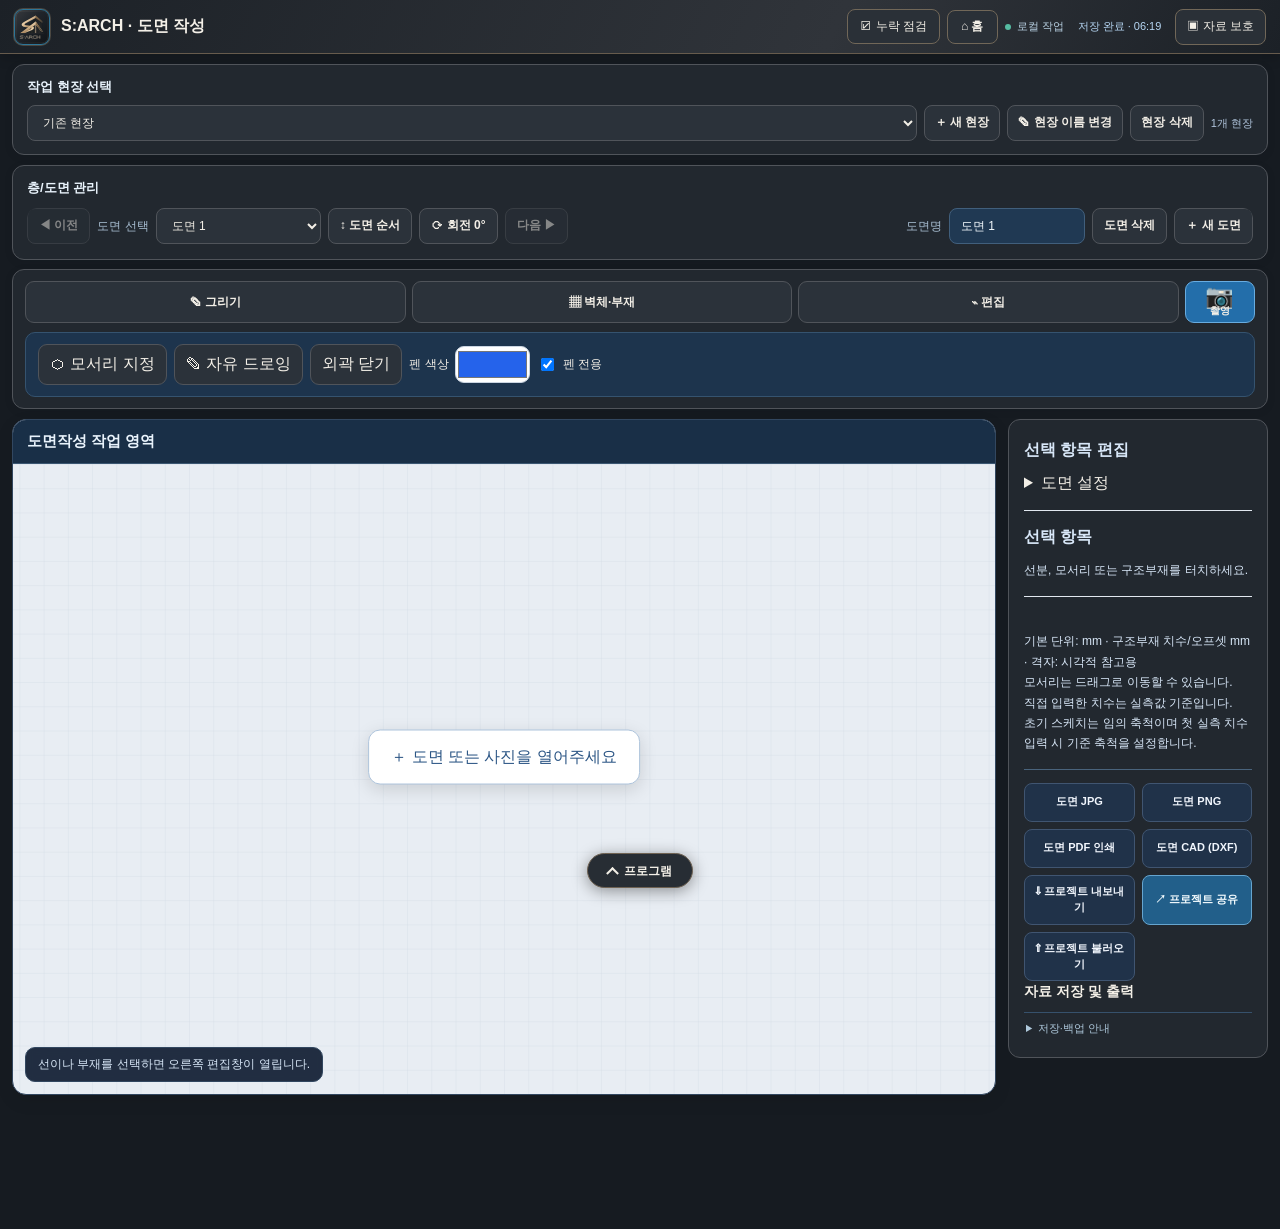
==== drawing/index.html @ 3699c86b "v237: merge rose into lavender and add safety, terminal, terracotta themes" ====
<!doctype html><html class="sarch-native-brand" data-module="drawing" lang="ko"><head><meta charset="utf-8"><meta name="viewport" content="width=device-width,initial-scale=1,maximum-scale=1,user-scalable=no"><meta name="theme-color" content="#20252b"><title>S:ARCH · 도면 작성</title><style>
*{box-sizing:border-box}body{margin:0;font-family:Dotum,"돋움",sans-serif;background:#f0f3f8;color:#17243a}header{background:#172b49;color:white;padding:12px 16px;display:flex;align-items:center;justify-content:space-between;gap:8px;flex-wrap:wrap}header strong{font-size:18px}.toolbar{display:flex;gap:7px;flex-wrap:wrap;padding:10px;background:white;border-bottom:1px solid #d8dfeb}button,select,input{font:inherit;border:1px solid #cbd5e1;border-radius:8px;padding:9px 11px;background:white;color:#1e293b}button{cursor:pointer}button.active{background:#2563eb;color:white;border-color:#2563eb}button:disabled{opacity:.5}.layout{display:grid;grid-template-columns:minmax(0,1fr) auto;min-height:calc(100dvh - 100px)}.canvasWrap{position:relative;overflow:hidden;touch-action:none;background:#f8fafc}svg{display:block;width:100%;height:calc(100dvh - 145px);min-height:620px;touch-action:none}.side{display:none;background:white;border-left:1px solid #dbe2ed;padding:15px;overflow:auto;max-height:calc(100dvh - 100px)}.side.visible{display:block}.side h3{margin:5px 0 12px;font-size:16px}.side label{display:block;margin:10px 0 5px;font-size:13px;color:#475569}.side input,.side select{width:100%}.side button{width:100%;margin-top:9px}.help{font-size:12px;line-height:1.7;color:#64748b}.status{position:absolute;bottom:12px;left:12px;background:#fffE;border:1px solid #dbe2ed;border-radius:9px;padding:8px 12px;font-size:12px;pointer-events:none}.switch{display:flex;align-items:center;gap:8px;font-size:13px;margin:10px 0}.switch input{width:auto}.pill{font-size:12px;background:#eaf2ff;color:#2458ac;border-radius:30px;padding:4px 8px}.row{display:flex;gap:6px}.row>*{flex:1;min-width:0}.eraserSize{display:flex;align-items:center;gap:6px;font-size:12px;white-space:nowrap}.eraserSize input{width:75px;padding:0}.toolbar select{max-width:170px}.groupTitle{padding:8px 12px;background:#e9eff8;font-weight:700;font-size:12px;border-top:1px solid #d8dfeb}.member{cursor:move}.side .smallGrid{display:grid;grid-template-columns:1fr 1fr;gap:6px}.side .smallGrid label{margin:3px 0}.side .smallGrid input{padding:7px}.toolbar input[type=color]{width:43px;height:39px;padding:3px;cursor:pointer}body[data-theme="dark"]{background:#0c1728;color:#e2e8f0}body[data-theme="dark"] .toolbar,body[data-theme="dark"] .side{background:#18283e;color:#e2e8f0}body[data-theme="dark"] .canvasWrap{background:#17283d}body[data-theme="dark"] .groupTitle{background:#243b59;color:#e2e8f0}body[data-theme="paper"]{background:#f6f1e8}body[data-theme="paper"] .canvasWrap{background:#fffdf5}body[data-theme="paper"] .groupTitle{background:#f3ead9}body[data-theme="blueprint"]{background:#0b2544;color:#dcecff}body[data-theme="blueprint"] .toolbar,body[data-theme="blueprint"] .side{background:#143452;color:#e8f3ff}body[data-theme="blueprint"] .canvasWrap{background:#eaf4ff}body[data-theme="blueprint"] .groupTitle{background:#204565;color:#fff}body[data-theme="mint"]{background:#eaf5f1;color:#163e36}body[data-theme="mint"] .toolbar,body[data-theme="mint"] .side{background:#f6fffc}body[data-theme="mint"] .canvasWrap{background:#f0faf6}body[data-theme="mint"] .groupTitle{background:#d7eee5}body[data-theme="sand"]{background:#f0e8d9;color:#544332}body[data-theme="sand"] .toolbar,body[data-theme="sand"] .side{background:#fffaf0}body[data-theme="sand"] .canvasWrap{background:#fff8e9}body[data-theme="sand"] .groupTitle{background:#eadbc2}body[data-theme="slate"]{background:#252d38;color:#f1f5f9}body[data-theme="slate"] .toolbar,body[data-theme="slate"] .side{background:#303c4b;color:#fff}body[data-theme="slate"] .canvasWrap{background:#dbe4eb}body[data-theme="slate"] .groupTitle{background:#44556a;color:#fff}.sheetbar{display:flex;align-items:center;flex-wrap:wrap;gap:7px;padding:8px 12px;background:#edf3fc;border-bottom:1px solid #cbd5e1}.sheetbar select{min-width:180px}.sheetbar button{padding:6px 10px}.sheetbar .hint{font-size:12px;color:#52657e;margin-left:auto}body[data-theme="dark"] .sheetbar,body[data-theme="slate"] .sheetbar,body[data-theme="blueprint"] .sheetbar{background:#243c55;color:#fff}.toolSelect{max-width:125px}hr{border:0;border-top:1px solid #e2e8f0;margin:16px 0}#message{color:#2563eb;font-size:12px;min-height:18px}.dialog{position:fixed;inset:0;background:#0f172a77;display:none;align-items:center;justify-content:center;z-index:20;padding:16px}.dialog.show{display:flex}.modal{background:white;border-radius:14px;padding:20px;width:min(400px,100%);box-shadow:0 15px 50px #0004}.modal h3{margin:0 0 12px}.modal p{font-size:13px;color:#64748b}.modal input{width:100%;margin:8px 0}.modal .row{margin-top:10px}@media(max-width:780px){.layout{grid-template-columns:1fr}.side.visible{position:fixed;right:0;top:54px;bottom:0;width:min(340px,90vw);z-index:10;box-shadow:-6px 0 25px #0003;max-height:none}.side{max-height:none;border-left:0;border-top:1px solid #ddd}svg{height:55dvh;min-height:340px}header strong{font-size:16px}.toolbar{padding:7px}.toolbar button{padding:8px}}@media print{header,.toolbar,.side,.status{display:none!important}.layout{display:block}.canvasWrap{height:100vh}svg{height:95vh;background:white}}

/* PC 색상 보정: 버튼/선택창이 기본 브라우저 스타일에 묻히지 않도록 강제 */
header{background:linear-gradient(100deg,#11263f,#1b4777)!important;color:#fff!important}.toolbar{background:#f0f6ff!important;border-bottom:2px solid #b8d2f3!important}.toolbar button{background:#fff!important;color:#18365a!important;border:1px solid #a9c2e5!important}.toolbar button.active,.toolbar button:hover{background:#176feb!important;color:white!important;border-color:#176feb!important}.toolbar #repeatToggle.active{background:#f59e0b!important;border-color:#f59e0b!important;color:#10233f!important}.toolbar select,.toolbar input:not([type=color]):not([type=checkbox]):not([type=range]){background:#fff!important;color:#18365a!important}.toolbar input[type=color]{background:#fff!important;border:1px solid #9dbde6!important}.sheetbar{background:#e4efff!important}body[data-theme=dark] .toolbar,body[data-theme=blueprint] .toolbar,body[data-theme=slate] .toolbar{background:#1e3858!important}body[data-theme=dark] .toolbar button,body[data-theme=blueprint] .toolbar button,body[data-theme=slate] .toolbar button{background:#314968!important;color:#fff!important}
</style><style id="smetric-shell-unify-v39">
.smetric-app-header,.sm-topbar{display:flex;align-items:center;justify-content:space-between;gap:12px;flex-wrap:wrap;min-height:58px;padding:10px 16px;background:#112238!important;color:#f4f8ff!important;border-bottom:1px solid #2c4460!important}
.smetric-brand,.sm-topbar .brand{font-size:18px;font-weight:700;color:#fff;letter-spacing:-.2px}
.smetric-head-controls,.sm-topbar .right{display:flex;align-items:center;justify-content:flex-end;gap:10px;flex-wrap:wrap;margin-left:auto}
.smetric-head-controls label,.sm-topbar .right label{display:inline-flex;align-items:center;gap:7px;white-space:nowrap;font-size:12px;color:#e5f0fc!important;margin:0!important}
.smetric-head-controls select,.sm-topbar .right select{background:#23354c!important;color:white!important;border:1px solid #526a84!important;border-radius:8px!important;padding:8px!important;min-height:37px;max-width:155px}
.smetric-home,.sm-topbar .home{display:inline-flex!important;align-items:center;justify-content:center;gap:7px;background:#fff!important;color:#15345a!important;border:1px solid #d8e5f2!important;border-radius:9px!important;padding:8px 13px!important;text-decoration:none!important;font-size:13px!important;font-weight:bold!important;line-height:1.3!important;white-space:nowrap;min-height:37px;box-shadow:0 2px 8px #00000010}
.smetric-home:hover,.sm-topbar .home:hover{background:#e9f4ff!important;color:#15559b!important}
@media(max-width:620px){.smetric-app-header,.sm-topbar{padding:9px 12px!important}.smetric-head-controls,.sm-topbar .right{gap:6px}.smetric-head-controls label,.sm-topbar .right label{font-size:11px}.smetric-home,.sm-topbar .home{padding:8px 10px!important}.smetric-head-controls select,.sm-topbar .right select{max-width:115px}}
</style>
<style id="smetric-drawing-unify-v39">
body{background:#0e1624!important;color:#edf4fd!important}
header.smetric-app-header{max-width:none!important}
body > .toolbar:first-of-type, .sheetbar, .layout, .groupTitle, .groupTitle + .toolbar{max-width:calc(100% - 20px);margin-left:auto;margin-right:auto}
body > .toolbar:first-of-type{margin-top:12px;padding:12px;background:#172337!important;border:1px solid #324760!important;border-radius:14px!important;box-shadow:0 6px 18px #00000018}
.groupTitle{margin-top:12px;padding:12px 16px;background:#172337!important;color:#f1f6fd!important;border:1px solid #324760!important;border-bottom:0!important;border-radius:14px 14px 0 0!important;font-size:14px!important}
.groupTitle + .toolbar{margin-top:0!important;padding:12px;background:#172337!important;border:1px solid #324760!important;border-top:0!important;border-radius:0 0 14px 14px!important}
.sheetbar{margin-top:12px!important;padding:12px!important;background:#172337!important;border:1px solid #324760!important;border-radius:14px!important;color:#f1f6fd!important}
.layout{margin-top:12px!important;padding:0 0 14px!important;grid-template-columns:minmax(0,1fr) 340px;gap:12px!important}
.canvasWrap{background:#e8edf3!important;border:1px solid #324760!important;border-radius:14px!important;overflow:hidden;box-shadow:0 6px 18px #00000014}
svg{height:min(70vh,920px)!important;min-height:520px!important;background:transparent}
.side{background:#172337!important;color:#f1f6fd!important;border:1px solid #324760!important;border-radius:14px!important;display:block!important;max-height:none!important}
.side h3,.side label,.help,.hint,.sheetbar .hint,#message{color:#d8e7f8!important}
button,select,input{border-radius:9px!important}
button,select,input:not([type=color]):not([type=checkbox]):not([type=range]){background:#203249!important;color:#f1f6fd!important;border:1px solid #405571!important}
button.active{background:#327fd3!important;border-color:#327fd3!important;color:#fff!important}
button:hover{background:#304a68!important}
.toolbar input[type=color]{background:#fff!important;border:1px solid #9dbde6!important}
.status{background:#172337f2!important;color:#d8e7f8!important;border:1px solid #324760!important;border-radius:10px!important;backdrop-filter:blur(4px)}
.pill{display:none!important}
@media(max-width:980px){.layout{grid-template-columns:1fr!important;padding:0 0 12px!important}.side.visible,.side{width:auto!important;position:static!important;box-shadow:none!important}svg{height:55vh!important;min-height:360px!important}}
</style><style id="smetric-safety-style-v40">
.sm-save-indicator{font-size:11px;color:#b6d6f3!important;white-space:nowrap;min-width:0}
.sm-save-indicator.warning{color:#ffc2c2!important}
.sm-error-banner{position:fixed;right:16px;bottom:18px;z-index:99999;width:min(420px,calc(100vw - 32px));padding:15px 16px;background:#fff4f3;color:#59262b;border:1px solid #eab4b4;border-radius:13px;box-shadow:0 18px 44px #0006;display:none;font:13px/1.5 Dotum,돋움,sans-serif}
.sm-error-banner.open{display:block}.sm-error-banner strong{font-size:14px;display:block;margin-bottom:4px}.sm-error-banner button{margin-top:8px!important;margin-right:6px!important;padding:8px 10px!important;background:white!important;color:#173753!important;border:1px solid #d2dae4!important;border-radius:8px!important}
.sm-finger-toggle{display:inline-flex!important;align-items:center!important;gap:6px!important;font-size:12px!important;white-space:nowrap!important;color:inherit!important;margin:0!important}
.sm-finger-toggle input{width:17px!important;height:17px!important;min-height:0!important;accent-color:#4e9ef4!important}
@media print{.sm-error-banner,.sm-save-indicator{display:none!important}}
</style><script id="smetric-safety-runtime-v40">(function(){'use strict';var errs=[];var banner=null;var lastWarn=0;
function getBanner(){if(banner)return banner;banner=document.createElement('div');banner.className='sm-error-banner';banner.setAttribute('role','alert');banner.innerHTML='<strong>작업 중 오류가 발생했습니다</strong><div id="sm-error-text"></div><button type="button" id="sm-error-copy">오류 내용 복사</button><button type="button" id="sm-error-close">닫기</button>';document.body.appendChild(banner);banner.querySelector('#sm-error-close').onclick=function(){banner.classList.remove('open')};banner.querySelector('#sm-error-copy').onclick=function(){var text=errs.slice(-5).map(x=>x.time+' | '+x.type+' | '+x.message).join('\n');if(navigator.clipboard&&navigator.clipboard.writeText){navigator.clipboard.writeText(text).catch(function(){window.prompt('오류 내용',text)})}else window.prompt('오류 내용',text)};return banner}
function error(type,detail){var msg=String((detail&&detail.message)||detail||'알 수 없는 오류').slice(0,360);var item={time:new Date().toLocaleString('ko-KR'),type:type,message:msg};errs.push(item);if(errs.length>15)errs.shift();var now=Date.now();if(now-lastWarn<900)return;lastWarn=now;var b=getBanner();b.querySelector('#sm-error-text').textContent=type+': '+msg+' · 작업 자료를 백업해 주세요.';b.classList.add('open');console.warn('[SMETRIC]',type,msg)}
function status(msg,warning){var el=document.getElementById('smSaveIndicator');if(!el)return;el.textContent=msg;el.classList.toggle('warning',!!warning)}
var lastEstimate=0;function ok(){var when=new Date();status('저장 완료 · '+String(when.getHours()).padStart(2,'0')+':'+String(when.getMinutes()).padStart(2,'0'));if(navigator.storage&&navigator.storage.estimate&&Date.now()-lastEstimate>60000){lastEstimate=Date.now();navigator.storage.estimate().then(function(e){if(e.quota&&e.usage/e.quota>.85){status('저장 공간 주의 · 백업 권장',true)}}).catch(function(){})}}
function failed(e){status('저장 실패 · 백업 필요',true);error('저장 실패',e)}
window.SMETRICSafety={ok:ok,failed:failed,error:error,status:status};
window.addEventListener('error',function(e){if(e.message&&e.message!=='Script error.')error('프로그램 오류',e.message)});
window.addEventListener('unhandledrejection',function(e){error('비동기 작업 오류',e.reason)});
})();</script><style id="smetric-drawing-sites-v40">
.sm-draw-sitebar{background:#172337;color:#f1f6fd;border:1px solid #324760;border-radius:14px;padding:14px;margin:12px 10px 0;max-width:calc(100% - 20px)}
.sm-draw-site-title{font-size:13px;font-weight:700;margin-bottom:9px}.sm-draw-site-row{display:flex;gap:7px;align-items:center;flex-wrap:wrap}
.sm-draw-site-row select{flex:1;min-width:220px}.sm-draw-site-row button{flex:none}.sm-draw-site-row #smDrawSiteCount{font-size:11px;color:#b1c5dd;white-space:nowrap}
.sm-draw-site-row .sm-draw-danger{color:#ffacae!important;border-color:#96505e!important}
@media(max-width:620px){.sm-draw-site-row select{flex-basis:100%}.sm-draw-site-row button{flex:1}}
body[data-theme="light"] .sm-draw-sitebar{background:#fff;color:#1b3049;border-color:#cbd9e9}
</style><style id="smetric-drawing-final-colors-v40">
body[data-theme="dark"] .toolbar button,body[data-theme="dark"] .groupTitle+.toolbar button,body[data-theme="dark"] .sheetbar button{background:#243852!important;color:#f0f6ff!important;border-color:#445c79!important}
body[data-theme="dark"] .toolbar button.active,body[data-theme="dark"] .toolbar button:hover,body[data-theme="dark"] .sheetbar button:hover{background:#327fd3!important;color:white!important;border-color:#327fd3!important}
body[data-theme="dark"] .toolbar select,body[data-theme="dark"] .sheetbar select,body[data-theme="dark"] .toolbar input[type=number]{background:#142439!important;color:#f1f6fd!important;border-color:#415978!important}
body[data-theme="dark"] .toolbar label{color:#d9e8fb!important}
body[data-theme="light"]{background:#edf3f9!important;color:#1b3049!important}
body[data-theme="light"] .sm-draw-sitebar,body[data-theme="light"] .sm-quality-bar,body[data-theme="light"]>.toolbar:first-of-type,body[data-theme="light"] .groupTitle,body[data-theme="light"] .groupTitle+.toolbar,body[data-theme="light"] .sheetbar,body[data-theme="light"] .side{background:#fff!important;color:#1b3049!important;border-color:#d1deeb!important}
body[data-theme="light"] .toolbar button,body[data-theme="light"] .sheetbar button,body[data-theme="light"] .sm-draw-site-row button,body[data-theme="light"] .sm-drawing-output button{background:#f7faff!important;color:#1e3a5a!important;border:1px solid #ccdbea!important}
body[data-theme="light"] .toolbar button.active,body[data-theme="light"] .toolbar button:hover{background:#2677c9!important;color:white!important}
body[data-theme="light"] .toolbar select,body[data-theme="light"] .sheetbar select,body[data-theme="light"] .sm-draw-site-row select{background:#fff!important;color:#20384e!important;border-color:#cbd9e9!important}
body[data-theme="light"] .side h3,body[data-theme="light"] .side label,body[data-theme="light"] .help,body[data-theme="light"] .sheetbar .hint{color:#344e67!important}
.sm-drawing-output{border-top:1px solid #405571;margin-top:20px;padding-top:16px}.sm-drawing-output .row{display:grid;grid-template-columns:1fr 1fr;gap:7px;margin:8px 0}.sm-drawing-output .row button{width:100%;font-size:12px;white-space:normal;min-height:44px;margin:0!important}.sm-drawing-output p{font-size:11px;line-height:1.7;color:#a6b8d0}
</style><style id="smetric-quality-consistent-v40">
.sm-quality-bar{display:flex;align-items:center;flex-wrap:wrap;gap:12px;background:#172337;border:1px solid #324760;border-radius:14px;padding:14px 16px;margin:12px 10px;color:#f1f6fd}
.sm-quality-bar strong{font-size:13px;min-width:90px}.sm-quality-bar span{flex:1;font-size:12px;color:#acbfd3;min-width:190px}
.sm-quality-bar button{margin-left:auto;min-width:96px;background:#203249;color:#f1f6fd;border:1px solid #405571;border-radius:9px;padding:10px 12px;cursor:pointer}
.sm-quality-bar button:hover{background:#304a68}
body[data-theme="light"] .sm-quality-bar{background:#fff;color:#1b3049;border-color:#d1deeb}
body[data-theme="light"] .sm-quality-bar span{color:#5b728a}
body[data-theme="light"] .sm-quality-bar button{background:#f7faff;color:#1f4169;border-color:#cad8e9}
@media(max-width:550px){.sm-quality-bar strong{min-width:0}.sm-quality-bar span{min-width:110px}}
</style><meta name="smetric-build" content="v41-20261029">

<style id="smetric-v43-unified-workflow">
.sm43-header-audit{display:inline-flex;align-items:center;justify-content:center;gap:5px;border:1px solid #435a74!important;border-radius:9px!important;background:#22364d!important;color:#e9f2fc!important;padding:8px 12px!important;min-height:37px;white-space:nowrap;font-size:12px!important}
.sm43-header-audit:hover{background:#31516e!important}
.sm43-hide-quality{display:none!important}
.sm43-tool-panel{background:#18293e;border:1px solid #334b65;border-radius:13px;margin:10px 0;padding:12px 14px;color:#e9f3ff}
.sm43-tabs{display:flex;gap:8px;align-items:center;margin-bottom:10px}
.sm43-tab{border:1px solid #415c7c!important;background:#21344d!important;color:#d7e7f8!important;border-radius:9px!important;padding:9px 16px!important;font-weight:600!important;min-height:39px}
.sm43-tab[aria-selected=true]{background:#3386dc!important;border-color:#3386dc!important;color:#fff!important;box-shadow:0 2px 9px #0a294a66}
.sm43-deck{display:flex;align-items:stretch;gap:9px;min-height:58px}
.sm43-group{display:flex;flex-wrap:wrap;align-content:center;align-items:center;gap:8px;overflow:hidden;border-radius:11px;border:1px solid #334d68;background:#20334b;padding:10px 12px;min-width:0;transition:flex-grow .28s ease, flex-basis .28s ease, background-color .28s ease, opacity .28s ease,padding .28s ease;flex:1 1 0}
.sm43-group.sm43-expanded{flex:9 1 0;background:#233953;opacity:1}
.sm43-group.sm43-compact{flex:0 0 105px;opacity:.8;padding:8px;justify-content:center;cursor:pointer}
.sm43-group-title{font-size:11px;color:#bed5ef;white-space:nowrap;min-width:0;width:100%;font-weight:700;letter-spacing:.1px}
.sm43-group.sm43-compact .sm43-group-title{text-align:center;width:auto}
.sm43-group-content{display:flex;flex-wrap:wrap;align-items:center;gap:8px;max-width:100%;opacity:1;transform:scale(1);transform-origin:left center;transition:opacity .2s,transform .25s;overflow:visible}
.sm43-group.sm43-compact .sm43-group-content{opacity:0;transform:scale(.72);max-width:0;max-height:0;overflow:hidden;pointer-events:none}
.sm43-group button{white-space:nowrap}
.sm43-group button:not(.primary):not(.active){background:#1d3049;border:1px solid #425c7c;color:#e5f0fc}
.sm43-group button.primary,.sm43-group button.active{background:#398ce0;border-color:#398ce0;color:#fff}
.sm43-group .sm43-camera{font-size:15px!important;min-height:45px!important;padding:10px 19px!important}
.sm43-group label{display:inline-flex;align-items:center;gap:5px;white-space:nowrap}
.sm43-group .annotationLegend{display:inline-flex;gap:8px}
.sm43-group .sm43-muted-control{font-size:12px}
.sm43-tools-compact .sm43-deck{min-height:54px}
.sm43-tools-compact .sm43-group{padding:8px 10px}
.sm43-group-content .tools,.sm43-group-content .toolbar,.sm43-group-content .controls{background:transparent!important;border:0!important;padding:0!important;margin:0!important;box-shadow:none!important;max-width:none!important}
.sm43-group-content .groupTitle{display:none!important}
.sm43-group-content .tools{display:flex!important;flex-wrap:wrap;align-items:center;gap:8px}
.sm43-group-content .toolbar{display:flex!important;flex-wrap:wrap;align-items:center;gap:8px}
.sm43-group-content .controls{display:flex!important;flex-wrap:wrap;align-items:center;gap:8px}
.sm43-tool-panel + .sheetbar,.sm43-tool-panel + .pagebar{margin-top:8px!important}
.sm43-tool-panel .sm43-group button:focus-visible,.sm43-tab:focus-visible{outline:2px solid #7cb8ff;outline-offset:2px}
@media(max-width:760px){.sm43-tool-panel{padding:9px}.sm43-group.sm43-compact{flex-basis:84px}.sm43-group.sm43-expanded{flex:6 1 0}.sm43-tab{padding:8px 11px!important}.sm43-group-content{gap:6px}.sm43-group button{font-size:12px!important}}
@media(prefers-reduced-motion:reduce){.sm43-group,.sm43-group-content{transition:none!important}}
</style>
<style id="sm46-drawing-style">.sm46-empty-open{position:absolute;top:50%;left:50%;transform:translate(-50%,-50%);z-index:4;background:#fff!important;color:#2c5685!important;border:1px solid #aec4dc!important;border-radius:12px!important;padding:16px 22px!important;box-shadow:0 5px 18px #0002;cursor:pointer}</style><script id="sm47-export-margin-helper">
window.SM47Export={
 padded(source,margin=.085){const w=source.width,h=source.height,p=Math.round(Math.max(w,h)*margin),out=document.createElement('canvas');out.width=w+2*p;out.height=h+2*p;const ctx=out.getContext('2d');ctx.fillStyle='#fff';ctx.fillRect(0,0,out.width,out.height);ctx.drawImage(source,p,p);return out},
 downloadCanvas(source,callback){this.padded(source).toBlob(callback,'image/png')}
};
</script><style id="smetric-drawing-clean-v49">
#autoRightTop{display:none!important}
.sm43-group-content .toolbar{gap:6px!important}
.sm43-group-content .toolbar button{min-height:37px}
.sm43-group-content .toolbar label.eraserSize{margin:0!important}
.sm43-group-content .toolbar input[type=range]{max-width:85px}
.sm43-tool-panel{padding:10px 12px!important}
.sm43-group.sm43-expanded{padding:10px!important}
.sm43-group-title{display:none}
.sm43-group.sm43-compact .sm43-group-title{display:block}
</style><style id="smetric-fixed-camera-v52">
/* Keep camera outside the animated tool deck, on the same horizontal row. */
.sm43-tool-panel{display:flex!important;flex-wrap:wrap!important;align-items:stretch!important;gap:9px!important;min-width:0!important}
.sm43-tool-panel>.sm43-tabs{flex:0 0 100%!important;margin:0!important}
.sm43-tool-panel>.sm43-deck{flex:1 1 0!important;min-width:0!important;margin:0!important}
.sm43-tool-panel>.sm52-camera{flex:0 0 92px!important;width:92px!important;height:88px!important;min-width:92px!important;max-width:92px!important;align-self:stretch!important;display:flex!important;flex-direction:column!important;align-items:center!important;justify-content:center!important;gap:4px!important;border:1px solid #348d98!important;border-radius:11px!important;background:#257f8b!important;color:white!important;font-size:22px!important;font-weight:600!important;white-space:normal!important;padding:8px!important;transition:background-color .15s!important;box-shadow:none!important;transform:none!important}
.sm43-tool-panel>.sm52-camera:hover{background:#2c919d!important}
.sm43-tool-panel>.sm52-camera span{font-size:12px!important;line-height:1.25!important}
.sm43-tool-panel .sm43-group.sm43-expanded>.sm43-group-title{display:none!important}
.sm43-tool-panel .sm43-group.sm43-compact>.sm43-group-title{display:block!important}
.sm43-tool-panel .sm43-group{transition:flex-grow .28s ease,flex-basis .28s ease,background-color .28s ease,opacity .28s ease,padding .28s ease!important}
@media(max-width:680px){.sm43-tool-panel>.sm52-camera{flex-basis:68px!important;width:68px!important;min-width:68px!important;max-width:68px!important;height:75px!important}.sm43-tool-panel{gap:5px!important}}
@media(prefers-reduced-motion:reduce){.sm43-tool-panel .sm43-group{transition:none!important}}
</style><style id="smetric-v57-consistency">
/* Two tool groups animate; camera remains in a dedicated fixed-size grid cell. */
.sm43-tool-panel{display:grid!important;grid-template-columns:minmax(0,1fr) 92px!important;grid-template-rows:auto auto!important;gap:8px!important;align-items:stretch!important}
.sm43-tool-panel>.sm43-tabs{grid-column:1/-1!important;grid-row:1!important;min-width:0}
.sm43-tool-panel>.sm43-deck{grid-column:1!important;grid-row:2!important;min-width:0!important;min-height:88px!important;align-self:stretch!important}
.sm43-tool-panel>#sm52FixedCamera{grid-column:2!important;grid-row:2!important;position:relative!important;left:auto!important;top:auto!important;transform:none!important;margin:0!important;padding:5px!important;width:92px!important;min-width:92px!important;max-width:92px!important;height:88px!important;min-height:88px!important;max-height:88px!important;display:flex!important;flex-direction:column!important;align-items:center!important;justify-content:center!important;gap:4px!important;border-radius:11px!important;background:#398de1!important;border:1px solid #4799e9!important;color:#fff!important;box-sizing:border-box!important;white-space:normal!important}
.sm43-tool-panel>#sm52FixedCamera span{font-size:12px!important;line-height:1.2!important}
.sm43-tool-panel>#sm52FixedCamera span:first-child{font-size:24px!important}
.sm43-group.sm43-expanded>.sm43-group-title{display:none!important}
.sm43-group.sm43-compact>.sm43-group-title{display:block!important}
.sm57-undo{white-space:nowrap!important;min-height:37px!important;align-self:center!important}
.sm43-group-content .sm57-undo{display:inline-flex!important;align-items:center!important;justify-content:center!important}
.sm43-group.sm43-compact .sm57-undo{display:none!important}
@media(max-width:680px){.sm43-tool-panel{grid-template-columns:minmax(0,1fr) 72px!important}.sm43-tool-panel>#sm52FixedCamera{width:72px!important;min-width:72px!important;max-width:72px!important;height:76px!important;min-height:76px!important;max-height:76px!important}.sm43-tool-panel>.sm43-deck{min-height:76px!important}}
</style><style id="smetric-v61-mobile">@media(max-width:700px){html,body{max-width:100%;overflow-x:hidden!important}.sm-tool-stage,.sm-tool-shell,.sm-tools-shell,.sm-tools-layout,.sm-toolbar-inner{max-width:100%;min-width:0}.sm-tool-stage,.sm-tools-layout,.sm43-deck{display:flex!important;flex-wrap:wrap!important;align-items:flex-start!important}.sm43-group.sm43-expanded{flex:1 1 100%!important;width:100%!important;min-width:0!important}.sm43-group.sm43-compact{flex:0 0 92px!important;width:92px!important;min-height:78px!important}.sm43-group-content{flex-wrap:wrap!important;overflow:visible!important;max-width:100%!important}.sm43-tool-panel{padding:9px!important}.sm43-group{max-width:100%!important;min-width:0!important}.sm43-camera-fixed,.sm43-camera-tile{flex:0 0 92px!important;width:92px!important;height:88px!important}.sm-tool-stage>*,.sm-tools-layout>*{min-width:0}.sm-tool-main,.sm-tools-main,.sm-tool-active,.sm-active-tools{flex:1 1 100%!important;min-width:0!important;max-width:100%!important;width:100%!important}.tools,.toolbar,.tool-panel,.sm-tool-content{flex-wrap:wrap!important;max-width:100%!important;min-width:0!important}.tools label,.tools select,.tools input{max-width:100%}.sm51-dim{flex-wrap:wrap!important}.sm51-dim input{max-width:110px}#memberSize,#sm54MemberSize2{max-width:85px!important}.sm-fixed-camera,.sm-camera-fixed,.sm-camera-tile{flex:0 0 88px!important;width:88px!important;max-width:88px!important;height:88px!important;position:static!important}.sm-tool-inactive,.sm-tool-collapsed{min-width:65px!important}}</style><style id="smetric-v62-phone-layout">@media(max-width:720px){
 .sm-tool-shell,.sm-tool-stage,.sm-tools-layout{width:100%!important;max-width:100%!important;min-width:0!important;box-sizing:border-box!important}
 .sm-tools-layout{display:flex!important;flex-wrap:wrap!important;gap:8px!important}
 .sm-tool-main{flex:1 1 100%!important;width:100%!important;min-width:0!important;max-width:100%!important}
 .sm-tool-main .controls,.sm-tool-main .tools{display:flex!important;flex-wrap:wrap!important;min-width:0!important;max-width:100%!important}
 .sm-tool-main button,.sm-tool-main select,.sm-tool-main input{max-width:100%!important;box-sizing:border-box!important}
 .sm-tool-inactive{flex:0 0 78px!important;min-width:78px!important;max-width:78px!important}
 .sm-fixed-camera{flex:0 0 88px!important;min-width:88px!important;max-width:88px!important;width:88px!important;height:88px!important;position:static!important}
 .sm-tool-stage{overflow:visible!important}
 }</style><style id="sm65-unified-sheets">
/* Shared layer/plan controls across all four SMETRIC modules */
.sm65-floorbar{display:flex!important;align-items:center!important;align-content:flex-start!important;gap:10px!important;flex-wrap:wrap!important;padding:14px 16px!important;margin:12px 0!important;border:1px solid var(--line,#415774)!important;border-radius:16px!important;background:var(--panel,#1b3049)!important;box-sizing:border-box!important;max-width:100%!important;width:100%!important;min-width:0!important;box-shadow:none!important}
.sm65-floorbar::before{content:'층/도면 관리';display:block;flex:0 0 100%;font-size:17px;font-weight:750;line-height:1.5;margin-bottom:2px;color:var(--text,#e6eef9)}
.sm65-floorbar button,.sm65-floorbar select,.sm65-floorbar input{box-sizing:border-box!important;max-width:100%!important;min-height:40px!important;white-space:normal!important;overflow-wrap:anywhere!important}
.sm65-floorbar select{flex:1 1 145px!important;min-width:95px!important;width:auto!important}
.sm65-floorbar label{display:flex!important;align-items:center!important;gap:7px!important;flex-wrap:wrap!important;margin:0!important;min-width:0!important;flex:1 1 175px!important}
.sm65-floorbar label input{flex:1 1 130px!important;min-width:90px!important;width:auto!important}
.sm65-floorbar .hint{flex:1 1 100%;margin:0}
.sm65-floorbar .muted{flex:0 1 auto}
.sm65-floorbar button{flex:0 1 auto!important;width:auto!important}
.sm65-floorbar #sm46SheetName{width:auto!important;min-width:105px!important;flex:1 1 120px!important}
.sm65-floorbar .sm64-sheet-label{flex:1 1 170px!important}
.sm65-floorbar .sm64-sheet-label select{flex:1 1 120px!important}
@media(max-width:700px){.sm65-floorbar{gap:8px!important;padding:12px!important}.sm65-floorbar::before{font-size:16px}.sm65-floorbar button{padding:9px 11px!important;min-height:42px!important;font-size:13px!important}.sm65-floorbar label{flex:1 1 100%!important}.sm65-floorbar select{flex:1 1 120px!important}.sm65-floorbar input{font-size:16px!important}.sm65-floorbar .hint{display:none}}
</style><link rel="stylesheet" href="../sarch-theme.css?v=114"><link rel="icon" href="../sarch-icon.svg?v=196" type="image/svg+xml"><link rel="stylesheet" href="../sarch-quick-nav-v139.css?v=140"></head><body data-theme="dark">
<header class="smetric-app-header"><strong class="smetric-brand">S:ARCH · 도면 작성</strong><div class="smetric-head-controls"><a class="smetric-home" href="../" title="S:ARCH 홈으로 이동">⌂ 홈</a><label for="headerThemeProxy">화면 테마 <select id="headerThemeProxy" aria-label="화면 테마"><option value="light">라이트</option><option value="dark" selected>다크</option><option value="paper">도면지</option><option value="blueprint">블루프린트</option><option value="mint">민트</option><option value="sand">샌드</option><option value="slate">슬레이트</option><option value="shinchan">짱구</option><option value="pokemon">포켓몬</option><option value="digimon">디지몬</option><option value="marvel">마블</option></select></label></div><span id="smSaveIndicator" class="sm-save-indicator" aria-live="polite"></span></header>
<section class="sm-draw-sitebar" aria-label="작업 현장 선택"><div class="sm-draw-site-title">작업 현장 선택</div><div class="sm-draw-site-row"><select id="smDrawSiteSelect" aria-label="작업 현장 선택"></select><button type="button" id="smDrawNewSite">＋ 새 현장</button><button type="button" id="smDrawRenameSite">현장 이름 변경</button><button type="button" id="smDrawDeleteSite" class="sm-draw-danger">현장 삭제</button><span id="smDrawSiteCount"></span></div></section><section class="sm-quality-bar"><strong>자료 점검</strong><span id="smDrawingQualityResult">현재 현장의 도면을 점검할 수 있습니다.</span><button id="smDrawingQualityButton" type="button">누락 점검</button></section><div class="toolbar"><button id="modeSelect" class="active" onclick="mode('select')">↖ 선택·이동</button><button id="modePoints" onclick="mode('points')">⬡ 모서리 지정</button><button id="modeFree" onclick="mode('free')">✎ 자유 드로잉</button><button onclick="closeShape()">외곽 닫기</button><button onclick="undo()">↶ 실행 취소</button><button id="repeatToggle" onclick="toggleRepeat()" title="ON 상태에서 캔버스를 누르면 마지막으로 만든 선 또는 부재가 같은 크기로 복제됩니다">⧉ 이전 작업 반복 OFF</button><button id="modeErase" onclick="mode('erase')">⌫ 지우개</button><select id="eraseMode" aria-label="지우개 방식"><option value="stroke">한 선 지우기</option><option value="partial">펜 굵기로 부분 지우기</option></select><label class="eraserSize">지우개 크기 <input id="eraseSize" type="range" min="8" max="55" value="20"></label><label class="eraserSize">펜 색상 <input type="color" id="penColor" value="#2563eb" title="펜 색상"></label><label class="eraserSize"><input id="penOnly" type="checkbox" style="width:auto" checked> 펜 전용</label><label class="eraserSize">테마 <select id="theme" onchange="document.body.dataset.theme=this.value"><option value="light">라이트</option><option value="dark">다크</option><option value="paper">도면지</option><option value="blueprint">블루프린트</option><option value="mint">민트</option><option value="sand">샌드</option><option value="slate">슬레이트</option><option value="shinchan">짱구</option><option value="pokemon">포켓몬</option><option value="digimon">디지몬</option><option value="marvel">마블</option></select></label><input id="autoRightTop" type="checkbox" hidden aria-hidden="true"></div>
<div class="groupTitle">외벽 · 평면 형상 (버튼 선택 후 도면을 드래그)</div><div class="toolbar"><button id="modeRect" onclick="mode('rect')">▭ 사각형 외벽</button><button id="modeLshape" onclick="mode('lshape')">⌞ ㄱ자 외벽</button><button id="modeUshape" onclick="mode('ushape')">⊔ ㄷ자 외벽</button><button id="modeWall" onclick="mode('wall')">╱ 내부 벽체</button><label class="eraserSize">기본 벽 두께(mm) <input id="defaultThickness" type="number" min="1" value="200" style="width:88px"></label></div>
<div class="groupTitle">구조부재 (버튼 선택 후 도면을 클릭)</div><div class="toolbar"><button id="modeColumn" onclick="mode('column')">▣ RC 기둥</button><button id="modeSteel" onclick="mode('steel')">▥ 철골기둥</button><button id="modeBeam" onclick="mode('beam')">═ 큰보 (기둥 연결)</button><button id="modeSmallbeam" onclick="mode('smallbeam')">━ 작은보 (드래그)</button><button id="modeSteelbeam" onclick="mode('steelbeam')">╬ 철골보</button></div>
<div class="sheetbar sm65-floorbar"><select id="sheetSelect" onchange="switchSheet(this.value)"></select><button type="button" id="sm69Reorder" title="현재 층/도면을 다른 위치로 이동">↕ 도면 순서</button><button type="button" id="sm63Rotate" onclick="sm63RotateDrawing()">⟳ 회전 0°</button><button onclick="newSheet()">＋ 새 도면</button><label>도면명 <input id="sm46SheetName" placeholder="예: 지상 1층" aria-label="도면 이름" style="width:155px"></label><button onclick="renameSheet()" hidden>이름 변경</button><button onclick="deleteSheet()">삭제</button><span class="hint">손가락 1개: 화면 스크롤 · 2개: 확대/축소 · 펜: 그리기</span></div><div class="layout"><div class="canvasWrap"><h3 class="sarch-work-area-title" style="margin:0;padding:12px 14px;font-size:15px;background:var(--sa142-panel,#192f47);color:var(--sa142-text,#e9f3fc);border-bottom:1px solid var(--sa142-line,#3a5671)">도면작성 작업 영역</h3><svg id="drawing" viewBox="0 0 900 650" xmlns="http://www.w3.org/2000/svg"><defs><pattern id="grid" width="25" height="25" patternUnits="userSpaceOnUse"><path d="M25 0H0V25" fill="none" stroke="#cbd5e1" stroke-width=".6"/></pattern></defs><rect id="gridBackdrop" x="-900" y="-650" width="2700" height="1950" fill="url(#grid)" pointer-events="none"/><g id="shape"></g><g id="doorsLayer"></g><g id="overlays"></g><circle id="eraserCursor" r="10" cx="-100" cy="-100" fill="#ffffff" fill-opacity="0.7" stroke="#858b94" stroke-width="1.3" pointer-events="none" visibility="hidden"/></svg><div class="status" id="status">자유 드로잉은 여러 번 이어서 그릴 수 있습니다. 선분·모서리는 선택 모드에서 수정하세요.</div></div>
<aside class="side" id="side"><button onclick="selected=null;render()" style="float:right;width:auto">✕ 닫기</button><h3>선택 항목 편집</h3><details><summary>도면 설정</summary><div class="help">자유 드로잉은 펜을 길게 누르면 직선으로 보정할 수 있습니다. 수평·수직을 강제하는 별도 토글은 표시하지 않습니다.</div><label>치수 변경 방식</label><select id="resizeMode"><option value="edge">선택한 선만 길이 조절</option><option value="scale">도면 전체 크기를 같은 비율로 변경</option></select><div class="help">① 선만 변경: 선택한 선의 끝점을 움직여 길이를 맞춥니다. 연결된 모서리도 위치가 바뀔 수 있습니다.<br>② 전체 비율 변경: 선택한 선이 입력 길이가 되도록 도면 전체를 함께 확대·축소합니다.<br>처음 입력하는 실측 치수는 도면의 mm 축척을 설정합니다.</div></details><hr><h3>선택 항목</h3><div id="selectedText" class="help">선택 모드에서 선분 또는 모서리를 터치하세요.</div><div id="edgePanel" style="display:none"><label>선분 길이 (mm)</label><input id="edgeLength" type="number" min="1" step="1" inputmode="decimal"><button onclick="applyEdge()">선분 치수 적용</button><hr><h3>🚪 문 설치</h3><div class="help">선택한 벽체 선 위에 문을 만듭니다. 거리와 문 폭은 mm 단위이며, 문이 들어갈 구간은 벽선에서 끊어집니다.</div><label>거리 측정 기준</label><select id="doorReference"><option value="start">선 시작점에서</option><option value="end">선 끝점에서</option></select><label>기준점부터 거리 (mm)</label><input id="doorOffset" type="number" min="0" value="500"><label>문 폭 (mm)</label><input id="doorWidth" type="number" min="1" value="900"><label>문 열림 방향</label><select id="doorSide"><option value="left">선 진행 방향 왼쪽</option><option value="right">선 진행 방향 오른쪽</option></select><button onclick="addDoor()">선에 문 설치</button></div><div id="geometryPanel" style="display:none"><hr><h3>CAD 편집</h3><label>모깎기 반지름 R (mm)</label><input id="filletRadius" type="number" min="1" value="200"><button onclick="filletSelected()">F · FILLET 모깎기</button><div class="help">모서리를 선택하면 양쪽 선 사이를 둥글게 연결합니다. 선을 선택하면 그 선의 끝 모서리를 적용합니다.</div><button onclick="beginJoin()">J · JOIN 연결 (선 2개)</button><div class="help">JOIN 버튼을 누른 다음 연결할 다른 선을 선택하세요. 열린 선들의 가까운 끝점끼리 이어집니다.</div></div><div id="wallPanel" style="display:none"><label>벽체 두께 (mm)</label><input id="wallThickness" type="number" min="1" step="1"><button onclick="applyWallThickness()">벽체 두께 적용</button></div><div id="memberPanel" style="display:none"><label>구조부재 종류</label><select id="memberKind" onchange="applyMember()"><option value="column">RC 기둥</option><option value="steel">철골기둥</option><option value="beam">보</option><option value="steelbeam">철골보</option></select><div class="smallGrid"><label>가로 / 폭 B(mm)<input id="memberW" type="number" min="1"></label><label>세로 / 높이 H(mm)<input id="memberH" type="number" min="1"></label></div><div class="smallGrid"><label>웹 두께 tw (선택)<input id="memberWeb" type="number" min="0" placeholder="자동"></label><label>플랜지 두께 tf (선택)<input id="memberFlange" type="number" min="0" placeholder="자동"></label></div><label>회전 각도(°)</label><input id="memberAngle" type="number" value="0" step="5"><button onclick="applyMember()">치수·회전 적용</button><div class="row"><button onclick="copyMember()">복사</button><button onclick="deleteMember()">삭제</button></div><label>거리 지정 복사 (mm) — 원본 유지</label><input id="offsetAmount" type="number" min="1" value="100"><div class="row"><button onclick="offsetMember(0,-1)">↑ 위 복사</button><button onclick="offsetMember(0,1)">↓ 아래 복사</button></div><div class="row"><button onclick="offsetMember(-1,0)">← 왼쪽 복사</button><button onclick="offsetMember(1,0)">→ 오른쪽 복사</button></div></div><div id="vertexPanel" style="display:none"><label>모서리 X 좌표 (mm)</label><input id="vx" type="number" step="1" inputmode="decimal"><label>모서리 Y 좌표 (mm)</label><input id="vy" type="number" step="1" inputmode="decimal"><button onclick="applyVertex()">모서리 좌표 적용</button></div><hr><div id="message"></div><div class="help">기본 단위: mm · 구조부재 치수/오프셋 mm · 격자: 시각적 참고용<br>모서리는 드래그로 이동할 수 있습니다.<br>직접 입력한 치수는 실측값 기준입니다.<br>초기 스케치는 임의 축척이며 첫 실측 치수 입력 시 기준 축척을 설정합니다.</div><section class="sm-drawing-output"><h3>자료 저장 및 출력</h3><div class="row"><button onclick="exportJPG()">도면 JPG</button><button onclick="exportPNG()">도면 PNG</button></div><div class="row"><button onclick="window.print()">도면 PDF 인쇄</button><button onclick="exportDXF()">도면 CAD (DXF)</button></div><div class="row"><button onclick="saveJSON()">프로젝트 내보내기</button><button onclick="document.getElementById('file').click()">프로젝트 불러오기</button></div><input id="file" type="file" accept=".json,application/json" hidden onchange="loadJSON(event)"><p>도면은 자동 저장됩니다. DWG 직접 출력은 지원하지 않으며 DXF로 내보냅니다.</p></section></aside></div>
<div class="dialog" id="dlg"><div class="modal"><h3 id="dlgTitle">치수 입력</h3><p id="dlgDesc"></p><input id="dlgInput" type="number" min="1" step="1" inputmode="decimal"><div class="row"><button onclick="hideDlg()">취소</button><button class="active" onclick="confirmDlg()">적용</button></div></div></div>
<script>
const svg=document.getElementById('drawing'),shape=document.getElementById('shape'),overlays=document.getElementById('overlays'),doorsLayer=document.getElementById('doorsLayer');
const $=id=>document.getElementById(id);
let sheets=[{id:"sheet-1",name:"도면 1",paths:[],members:[],doors:[],unitScale:1,measured:false}],sheetId="sheet-1",touchPoints=new Map(),touchGesture=null;
const DRAW_SITE_INDEX='smetric-drawing-sites-index-v40',DRAW_SITE_PREFIX='smetric-drawing-site-v40-';let smDrawSites=[],smDrawSiteId=null;
let sm58OpenPath=-1;let repeatOn=false,lastCreated=null,joinFirst=null;let doors=[],members=[],paths=[],tool='select',selected=null,history=[],interaction=null,free=[],unitScale=1,measured=false,preview=null,pressTimer=null,zoomFactor=1,freeLast=null,freeHoldTimer=null,beamStart=null;
const deep=x=>JSON.parse(JSON.stringify(x));
function state(){return {paths:deep(paths),members:deep(members),doors:deep(doors),unitScale,measured}}
function snapshot(){history.push(state());if(history.length>100)history.shift()}
function stashSheet(){let sh=sheets.find(x=>x.id===sheetId);if(sh)Object.assign(sh,state())}
function refreshSheets(){let sel=$('sheetSelect');if(!sel)return;sel.innerHTML='';for(let sh of sheets){let op=document.createElement('option');op.value=sh.id;op.textContent=sh.name;sel.append(op)}sel.value=sheetId;const active=sheets.find(x=>x.id===sheetId);if($('sm63Rotate'))$('sm63Rotate').textContent='⟳ 회전 '+(active?.rotation||0)+'°';if($('sm46SheetName'))$('sm46SheetName').value=active?.name||''} function sm63RotateDrawing(){const sh=sheets.find(x=>x.id===sheetId);if(!sh)return;sh.rotation=((sh.rotation||0)+90)%360;refreshSheets();render();autosave()}function switchSheet(id){if(id===sheetId)return;lastCreated=null;joinFirst=null;repeatOn=false;$('repeatToggle').classList.remove('active');$('repeatToggle').textContent='⧉ 이전 작업 반복 OFF';stashSheet();let sh=sheets.find(x=>x.id===id);if(!sh)return;sheetId=id;paths=deep(sh.paths);members=deep(sh.members);doors=deep(sh.doors||[]);unitScale=sh.unitScale||1;measured=!!sh.measured;history=[];selected=null;sm58OpenPath=-1;free=[];preview=null;mode('select');refreshSheets();autosave();msg(sh.name+' 도면을 열었습니다.')}
function newSheet(){stashSheet();let id='sheet-'+Date.now()+'-'+Math.floor(Math.random()*10000);let sh={id,name:'도면 '+(sheets.length+1),paths:[],members:[],doors:[],unitScale:1,measured:false};sheets.splice(Math.max(0,sheets.findIndex(x=>x.id===sheetId)+1),0,sh);switchSheet(id)}
function renameSheet(){let sh=sheets.find(x=>x.id===sheetId);if(!sh)return;let n=prompt('도면 이름',sh.name);if(n&&n.trim()){sh.name=n.trim().slice(0,60);refreshSheets();autosave()}}
function duplicateSheet(){stashSheet();let old=sheets.find(x=>x.id===sheetId);let sh={...deep(old),id:'sheet-'+Date.now(),name:old.name+' 복사'};sheets.push(sh);switchSheet(sh.id)}
function deleteSheet(){if(!confirm('현재 도면을 삭제할까요?'))return;let idx=sheets.findIndex(x=>x.id===sheetId);sheets.splice(idx,1);if(!sheets.length)sheets.push({id:'sheet-'+Date.now(),name:'도면 1',paths:[],members:[],doors:[],unitScale:1,measured:false});sheetId='';let next=sheets[Math.max(0,Math.min(idx,sheets.length-1))];sheetId=next.id;paths=deep(next.paths);members=deep(next.members);doors=deep(next.doors||[]);unitScale=next.unitScale||1;measured=!!next.measured;history=[];selected=null;sm58OpenPath=-1;mode('select');refreshSheets();render();autosave()}
function autosave(){try{stashSheet();let content=JSON.stringify({version:7,sheets,activeSheetId:sheetId,...state()});if(smDrawSiteId){localStorage.setItem(DRAW_SITE_PREFIX+smDrawSiteId,content);let meta=smDrawSites.find(x=>x.id===smDrawSiteId);if(meta)meta.updated=Date.now();localStorage.setItem(DRAW_SITE_INDEX,JSON.stringify({sites:smDrawSites,active:smDrawSiteId}))}else localStorage.setItem('smetric-drawing-autosave-v5',content);window.SMETRICSafety?.ok()}catch(e){msg('자동 저장 공간이 부족합니다. 프로젝트를 내보내세요.');window.SMETRICSafety?.failed(e)}}
// Keep graph paper visible across the entire viewport after zooming or panning.
// The 25-unit grid remains aligned to drawing coordinates, not the screen.
function updateGridBackdrop(){
 const vb=svg.viewBox.baseVal, grid=document.getElementById('gridBackdrop');
 if(!grid)return;
 const padX=Math.max(200,vb.width*2), padY=Math.max(200,vb.height*2);
 grid.setAttribute('x',vb.x-padX);
 grid.setAttribute('y',vb.y-padY);
 grid.setAttribute('width',vb.width+2*padX);
 grid.setAttribute('height',vb.height+2*padY);
}
new MutationObserver(()=>updateGridBackdrop()).observe(svg,{attributes:true,attributeFilter:['viewBox']});
function zoom(f){let vb=svg.viewBox.baseVal,cx=vb.x+vb.width/2,cy=vb.y+vb.height/2;vb.width/=f;vb.height/=f;vb.x=cx-vb.width/2;vb.y=cy-vb.height/2;zoomFactor*=f;updateGridBackdrop();render()}
function zoomReset(){svg.setAttribute("viewBox","0 0 900 650");zoomFactor=1;updateGridBackdrop();render()}
function undo(){if(interaction)return;if(!history.length){msg('취소할 작업이 없습니다.');return}let s=history.pop();paths=s.paths;members=s.members||[];doors=s.doors||[];unitScale=s.unitScale;measured=s.measured;selected=null;render();autosave();msg('이전 작업으로 되돌렸습니다.')}
function toggleRepeat(){repeatOn=!repeatOn;joinFirst=null;let b=$('repeatToggle');b.textContent='⧉ 이전 작업 반복 '+(repeatOn?'ON':'OFF');b.classList.toggle('active',repeatOn);if(repeatOn){mode('select');msg(lastCreated?'도면을 누르면 마지막 선/부재를 같은 크기로 복제합니다.':'먼저 선 또는 구조부재를 하나 만들어 주세요.')}else msg('반복 작업을 종료했습니다.')}
function rememberCreated(kind,index){lastCreated={kind,data:deep(kind==='member'?members[index]:paths[index])}}
function repeatAt(p){if(!lastCreated){msg('반복할 이전 작업이 없습니다.');return}snapshot();if(lastCreated.kind==='member'){let m=deep(lastCreated.data);m.x=p.x;m.y=p.y;members.push(m);selected={type:'member',i:members.length-1}}else{let v=deep(lastCreated.data),anchor=v.pts[0],dx=p.x-anchor.x,dy=p.y-anchor.y;v.pts=v.pts.map(q=>({x:q.x+dx,y:q.y+dy}));paths.push(v);selected={type:'edge',pi:paths.length-1,i:0}}render();autosave();msg('이전 형상을 같은 크기로 복제했습니다. 반복 ON 상태입니다.')}
function beginJoin(){if(!selected||!['edge','vertex'].includes(selected.type))return msg('먼저 연결할 선을 선택하세요.');joinFirst=selected.pi;repeatOn=false;$('repeatToggle').classList.remove('active');$('repeatToggle').textContent='⧉ 이전 작업 반복 OFF';msg('JOIN: 연결할 다른 열린 선을 선택하세요.')}
function joinWith(pi){let ai=joinFirst;joinFirst=null;if(ai===pi)return msg('서로 다른 두 선을 선택하세요.');let a=paths[ai],b=paths[pi];if(!a||!b||a.closed||b.closed||a.pts.length<2||b.pts.length<2)return msg('JOIN은 서로 다른 열린 선 2개에 사용할 수 있습니다.');let combos=[{d:distance(a.pts.at(-1),b.pts[0]),av:false,bv:false},{d:distance(a.pts.at(-1),b.pts.at(-1)),av:false,bv:true},{d:distance(a.pts[0],b.pts[0]),av:true,bv:false},{d:distance(a.pts[0],b.pts.at(-1)),av:true,bv:true}].sort((x,y)=>x.d-y.d),best=combos[0];snapshot();let ap=best.av?[...a.pts].reverse():[...a.pts],bp=best.bv?[...b.pts].reverse():[...b.pts];let joined=[...ap,...bp];if(distance(ap.at(-1),bp[0])<2)joined.splice(ap.length,1);paths[ai]={...a,pts:joined,closed:false};paths.splice(pi,1);selected={type:'edge',pi:pi<ai?ai-1:ai,i:0};render();autosave();msg('JOIN 완료: 두 열린 선을 하나로 연결했습니다.')}
function filletSelected(){if(!selected||!['edge','vertex'].includes(selected.type))return msg('먼저 모서리나 선분을 선택하세요.');let pi=selected.pi,p=paths[pi],n=p.pts.length;if(n<3)return msg('모깎기에는 연결된 선 2개 이상이 필요합니다.');let idx=selected.type==='vertex'?selected.i:selected.i+1;if(p.closed)idx%=n;else if(idx<=0||idx>=n-1)return msg('열린 선의 양끝은 모깎기할 수 없습니다.');let prev=p.pts[(idx-1+n)%n],v=p.pts[idx],next=p.pts[(idx+1)%n],l1=distance(prev,v),l2=distance(v,next),r=Number($('filletRadius').value)/unitScale;if(!(r>0))return msg('반지름을 입력하세요.');let ux=(prev.x-v.x)/l1,uy=(prev.y-v.y)/l1,vx=(next.x-v.x)/l2,vy=(next.y-v.y)/l2,theta=Math.acos(Math.max(-1,Math.min(1,ux*vx+uy*vy)));if(theta<.03||Math.PI-theta<.03)return msg('두 선의 각도가 모깎기에 적합하지 않습니다.');let t=r/Math.tan(theta/2);if(t>=Math.min(l1,l2)*.95)return msg('반지름이 너무 큽니다. 작은 값을 입력하세요.');let a={x:v.x+ux*t,y:v.y+uy*t},b={x:v.x+vx*t,y:v.y+vy*t};let bis={x:ux+vx,y:uy+vy},bl=Math.hypot(bis.x,bis.y),center={x:v.x+bis.x/bl*r/Math.sin(theta/2),y:v.y+bis.y/bl*r/Math.sin(theta/2)};let start=Math.atan2(a.y-center.y,a.x-center.x),end=Math.atan2(b.y-center.y,b.x-center.x),delta=((end-start+Math.PI*3)%(Math.PI*2))-Math.PI;let arc=Array.from({length:13},(_,i)=>({x:center.x+r*Math.cos(start+delta*i/12),y:center.y+r*Math.sin(start+delta*i/12)}));snapshot();p.pts.splice(idx,1,...arc);selected=null;render();autosave();msg('FILLET: 반지름 '+Math.round(r*unitScale)+'mm 모깎기를 적용했습니다.')}
function mode(m){if(m!=='points'&&m!=='select')sm58OpenPath=-1;if(m!=='erase'){$('eraserCursor').setAttribute('visibility','hidden');$('eraserCursor').setAttribute('cx',-100)}tool=m;selected=null;beamStart=null;['select','points','free','erase','rect','lshape','ushape','wall','column','steel','beam','smallbeam','steelbeam'].forEach(k=>{let b=$('mode'+k[0].toUpperCase()+k.slice(1));if(b)b.classList.toggle('active',m===k)});render()}
function msg(s){$('message').textContent=s}
function resetAll(){if((paths.length||members.length)&&!confirm('현재 도면을 지우고 새로 시작할까요?'))return;snapshot();paths=[];members=[];doors=[];unitScale=1;measured=false;selected=null;render();autosave()}
function currentOpen(){return sm58OpenPath>=0&&paths[sm58OpenPath]?.kind==='polygon'&&!paths[sm58OpenPath].closed?sm58OpenPath:-1}
function closeShape(){let i=currentOpen();if(i<0||paths[i].pts.length<3){msg('닫을 외곽의 모서리 3개 이상이 필요합니다.');return}snapshot();paths[i].closed=true;sm58OpenPath=-1;mode('select');autosave();msg('외곽을 닫았습니다.')}
function point(e){let p=svg.createSVGPoint();p.x=e.clientX;p.y=e.clientY;return p.matrixTransform(svg.getScreenCTM().inverse())}
function distance(a,b){return Math.hypot(a.x-b.x,a.y-b.y)}
function seg(p,i){return[p.pts[i],p.pts[(i+1)%p.pts.length]]}
function segLen(p,i){return distance(...seg(p,i))*unitScale}
function svgEl(tag,attrs,parent=shape){let e=document.createElementNS('http://www.w3.org/2000/svg',tag);Object.entries(attrs).forEach(([k,v])=>e.setAttribute(k,v));parent.appendChild(e);return e}
function render(){updateGridBackdrop();shape.innerHTML='';doorsLayer.innerHTML='';overlays.innerHTML='';const currentSheet=sheets.find(x=>x.id===sheetId);if(currentSheet?.background){svgEl('image',{href:currentSheet.background,x:0,y:0,width:900,height:650,preserveAspectRatio:'xMidYMid meet',transform:'rotate('+((currentSheet.rotation||0)%360)+' 450 325)','pointer-events':'none'});} paths.forEach((path,pi)=>{let pts=path.pts;if(!pts.length)return;if(path.kind==='annotation'){renderSarchAnnotation(path);return}let coords=pts.map(p=>`${p.x},${p.y}`).join(' '),isPoly=path.kind==='polygon';if(path.kind==='wall'){
 const t=Math.max(1,(path.thickness||200)/unitScale);
 for(let wi=0;wi<pts.length-1;wi++){
  const a=pts[wi],b=pts[wi+1],len=Math.hypot(b.x-a.x,b.y-a.y);
  if(len<0.001)continue;
  const nx=-(b.y-a.y)/len*t/2,ny=(b.x-a.x)/len*t/2;
  const corners=[[a.x+nx,a.y+ny],[b.x+nx,b.y+ny],[b.x-nx,b.y-ny],[a.x-nx,a.y-ny]];
  svgEl('polygon',{points:corners.map(c=>c.join(',')).join(' '),fill:'none',stroke:path.color||'#2563eb','stroke-width':2,'stroke-linejoin':'miter','pointer-events':'none'});
 }
}else svgEl(isPoly&&path.closed?'polygon':'polyline',{points:coords,fill:'none',stroke:path.color||'#2563eb','stroke-width':path.inkWidth||3,'stroke-opacity':path.inkOpacity??1,'data-sarch-ink':path.sarchInk?'1':'0','stroke-linejoin':path.sarchInk?'round':'miter','stroke-linecap':path.sarchInk?'round':'butt','pointer-events':'none'});let n=path.closed?pts.length:pts.length-1;for(let i=0;i<n;i++){let [a,b]=seg(path,i);svgEl('line',{x1:a.x,y1:a.y,x2:b.x,y2:b.y,stroke:'transparent','stroke-width':Math.max(16,path.kind==='wall'?(path.thickness||200)/unitScale+10:16),'data-path':pi,'data-edge':i});if(selected?.type==='edge'&&selected.pi===pi&&selected.i===i)svgEl('line',{x1:a.x,y1:a.y,x2:b.x,y2:b.y,stroke:'#f59e0b','stroke-width':4,'pointer-events':'none'});if(measured&&selected?.pi===pi){let t=svgEl('text',{x:(a.x+b.x)/2,y:(a.y+b.y)/2-9,'font-size':13,'text-anchor':'middle',fill:'#334155','paint-order':'stroke',stroke:'#fff','stroke-width':4,'pointer-events':'none'});t.textContent=Math.round(segLen(path,i)).toLocaleString('ko-KR')}}if(isPoly&&(selected?.pi===pi||(tool==='points'&&pi===currentOpen())))pts.forEach((p,i)=>svgEl('circle',{cx:p.x,cy:p.y,r:6,fill:selected?.type==='vertex'&&selected.i===i?'#f59e0b':'white',stroke:'#2563eb','stroke-width':2.5,'data-path':pi,'data-vertex':i}));});renderMembers();renderDoors();if(preview&&preview.length>1)svgEl('polyline',{points:preview.map(p=>`${p.x},${p.y}`).join(' '),stroke:$('penColor').value,'stroke-width':2,'stroke-dasharray':'7 5',fill:'none','pointer-events':'none'},overlays);if(free.length>1)svgEl('polyline',{points:free.map(p=>`${p.x},${p.y}`).join(' '),stroke:$('penColor').value,'stroke-width':3,fill:'none','pointer-events':'none'},overlays);updatePanel();$('side').classList.toggle('visible',!!selected);$('status').textContent=tool==='free'?'펜을 0.65초 멈춰 직선 보정 후, 펜을 떼지 말고 움직여 각도를 조절하세요.':tool==='erase'?'회색 원이 지워지는 범위입니다.':tool==='beam'?'첫 번째 기둥과 두 번째 기둥을 차례로 터치하면 큰보가 연결됩니다.':tool==='points'?'빈 공간을 눌러 새 외곽을 그립니다. 기존 모서리는 잡고 이동할 수 있습니다. 시작점을 다시 누르면 닫힙니다.':tool==='select'?'선이나 부재를 선택하면 오른쪽 편집창이 열립니다.':'그리기를 마치면 자동으로 선택 모드로 돌아갑니다.'}
function renderSarchAnnotation(path){
 const p=path.pts[0],f=path.inkFormat||{},n=Number(f.size)||22,x=p.x+(Number(f.indent)||0)*n;
 const t=svgEl('text',{x,y:p.y,'dominant-baseline':'hanging','font-family':'Dotum,Arial,sans-serif','font-size':n,'font-weight':f.bold?'bold':'normal','font-style':f.italic?'italic':'normal','text-decoration':[f.underline?'underline':'',f.strike?'line-through':''].join(' ').trim()||'none','text-anchor':f.align==='center'?'middle':f.align==='right'?'end':'start',fill:path.color||'#26394a','pointer-events':'none','data-sarch-ink':'1'});
 String(path.inkText||'').split('\n').forEach((line,i)=>{let row=svgEl('tspan',{x,dy:i?n*1.35:0},t);row.textContent=f.list==='check'?'☐ '+line:f.list==='bullet'?'• '+line:f.list==='number'?(i+1)+'. '+line:line});
}
function getSelected(){return selected&&selected.type!=='member'?paths[selected.pi]:null}
function updatePanel(){
 const isMember=selected?.type==='member',m=isMember?members[selected.i]:null;
 let p=getSelected();if(isMember&&!m)selected=null;if(!isMember&&selected&&(!p||!p.pts[selected.i]))selected=null;
 p=getSelected();$('edgePanel').style.display=selected?.type==='edge'?'block':'none';$('geometryPanel').style.display=selected&&['edge','vertex'].includes(selected.type)?'block':'none';$('wallPanel').style.display=selected?.type==='edge'&&p?.kind==='wall'?'block':'none';$('vertexPanel').style.display=selected?.type==='vertex'?'block':'none';$('memberPanel').style.display=selected?.type==='member'?'block':'none';
 $('selectedText').textContent=isMember&&m?`구조부재 ${selected.i+1} · ${m.kind} · ${Math.round(m.w)}×${Math.round(m.h)} mm`:selected?selected.type==='edge'?`선분 ${selected.i+1} · 현재 ${Math.round(segLen(p,selected.i)).toLocaleString()} mm`:`모서리 ${selected.i+1} · X ${Math.round(p.pts[selected.i].x*unitScale)} / Y ${Math.round(p.pts[selected.i].y*unitScale)} mm`:'선분, 모서리 또는 구조부재를 터치하세요.';
 if(isMember&&m){if(document.activeElement!==$('memberW'))$('memberW').value=Math.round(m.w);if(document.activeElement!==$('memberH'))$('memberH').value=Math.round(m.h);$('memberKind').value=m.kind;if(document.activeElement!==$('memberAngle'))$('memberAngle').value=m.angle||0;if(document.activeElement!==$('memberWeb'))$('memberWeb').value=m.tw||'';if(document.activeElement!==$('memberFlange'))$('memberFlange').value=m.tf||''}
 if(selected?.type==='edge'){if(document.activeElement!==$('edgeLength'))$('edgeLength').value=Math.round(segLen(p,selected.i));if(p.kind==='wall'&&document.activeElement!==$('wallThickness'))$('wallThickness').value=p.thickness||200}
 if(selected?.type==='vertex'){if(document.activeElement!==$('vx'))$('vx').value=Math.round(p.pts[selected.i].x*unitScale);if(document.activeElement!==$('vy'))$('vy').value=Math.round(p.pts[selected.i].y*unitScale)}
}
// Door tool: a selected wall edge is opened between offset and offset + width.
function lerp(a,b,t){return{x:a.x+(b.x-a.x)*t,y:a.y+(b.y-a.y)*t}}
function addDoor(){
 if(selected?.type!=='edge')return msg('먼저 문을 설치할 벽체 선을 선택하세요.');
 let pi=selected.pi,edge=selected.i,p=paths[pi],a=p.pts[edge],b=p.pts[(edge+1)%p.pts.length],length=distance(a,b)*unitScale;
 let offset=Number($('doorOffset').value),width=Number($('doorWidth').value);
 if(!Number.isFinite(offset)||offset<0||!Number.isFinite(width)||width<=0||offset+width>length+1e-7)return msg(`이 선의 길이는 ${Math.round(length)}mm입니다. 거리와 문 폭의 합이 선 길이를 넘지 않게 입력하세요.`);
 let reverse=$('doorReference').value==='end',start=reverse?length-offset-width:offset;
 let q0=lerp(a,b,start/length),q1=lerp(a,b,(start+width)/length);
 let hinge=reverse?q1:q0,other=reverse?q0:q1,dx=(other.x-hinge.x),dy=(other.y-hinge.y),side=$('doorSide').value==='left'?1:-1;
 snapshot();
 // Cut opening while preserving all remaining edges, including closed polygons.
 if(p.closed){let rest=[q1];for(let j=1;j<=p.pts.length;j++)rest.push(p.pts[(edge+j)%p.pts.length]);rest.push(q0);paths.splice(pi,1,{...p,closed:false,pts:rest});}
 else{let left=p.pts.slice(0,edge+1).concat([q0]);let right=[q1].concat(p.pts.slice(edge+1));paths.splice(pi,1,...[left,right].filter(part=>part.length>=2&&part.some((v,i)=>i&&distance(v,part[i-1])>.01)).map(part=>({...p,closed:false,pts:part})));}
 doors.push({hinge,other,side,color:p.color||'#334155',width});
 selected=null;mode('select');autosave();msg(`문 폭 ${Math.round(width)}mm, 기준점부터 ${Math.round(offset)}mm 위치에 문을 설치했습니다.`);
}
function doorGeometry(d){let h=d.hinge,o=d.other,dx=o.x-h.x,dy=o.y-h.y,r=Math.hypot(dx,dy);if(r<.001)return[];let vx=dx/r,vy=dy/r,side=d.side||1;let out=[];for(let i=0;i<=18;i++){let t=i/18*Math.PI/2;out.push({x:h.x+r*(vx*Math.cos(t)-side*vy*Math.sin(t)),y:h.y+r*(vy*Math.cos(t)+side*vx*Math.sin(t))})}return out}
function renderDoors(){for(let d of doors){let arc=doorGeometry(d);if(!arc.length)continue;let leaf=arc.at(-1);d.leaf=leaf;svgEl('line',{x1:d.hinge.x,y1:d.hinge.y,x2:leaf.x,y2:leaf.y,stroke:d.color||'#334155','stroke-width':2.4,'pointer-events':'none'},doorsLayer);svgEl('polyline',{points:arc.map(p=>`${p.x},${p.y}`).join(' '),fill:'none',stroke:d.color||'#334155','stroke-width':1.3,'stroke-dasharray':'5 3','pointer-events':'none'},doorsLayer);svgEl('circle',{cx:d.hinge.x,cy:d.hinge.y,r:2.5,fill:d.color||'#334155','pointer-events':'none'},doorsLayer)}}
function renderMembers(){members.forEach((m,i)=>{let w=m.w/unitScale,h=m.h/unitScale,active=selected?.type==='member'&&selected.i===i;let g=svgEl('g',{'data-member':i,transform:`translate(${m.x} ${m.y}) rotate(${m.angle||0})`});if(m.kind==='steel'){let tf=(m.tf||Math.max(8,m.h*.055))/unitScale,tw=(m.tw||Math.max(6,m.w*.035))/unitScale;let pts=[[-w/2,-h/2],[w/2,-h/2],[w/2,-h/2+tf],[tw/2,-h/2+tf],[tw/2,h/2-tf],[w/2,h/2-tf],[w/2,h/2],[-w/2,h/2],[-w/2,h/2-tf],[-tw/2,h/2-tf],[-tw/2,-h/2+tf],[-w/2,-h/2+tf]];svgEl('polygon',{points:pts.map(p=>p.join(',')).join(' '),fill:'#94a3b822',stroke:active?'#f59e0b':'#334155','stroke-width':active?3:2,'data-member':i},g)}else{svgEl('rect',{x:-w/2,y:-h/2,width:w,height:h,fill:'none',stroke:active?'#f59e0b':'#334155','stroke-width':active?3:2,'data-member':i},g)}svgEl('rect',{x:-w/2-7,y:-h/2-7,width:w+14,height:h+14,fill:'transparent','data-member':i},g);if(active){let t=svgEl('text',{x:0,y:-h/2-13,'text-anchor':'middle','font-size':12,fill:'#334155','pointer-events':'none'},g);t.textContent=`${Math.round(m.w)}×${Math.round(m.h)} mm`}})}
function applyWallThickness(){let p=getSelected(),n=+$('wallThickness').value;if(p?.kind!=='wall'||!(n>0))return; snapshot();p.thickness=n;render();msg('벽체 두께를 적용했습니다.')}
function applyMember(){if(selected?.type!=='member')return;let w=+$('memberW').value,h=+$('memberH').value;if(!(w>0&&h>0))return msg('치수는 0보다 커야 합니다.');snapshot();Object.assign(members[selected.i],{w,h,kind:$('memberKind').value,angle:+$('memberAngle').value||0,tw:+$('memberWeb').value||0,tf:+$('memberFlange').value||0});render()}
function copyMember(){if(selected?.type!=='member')return;snapshot();let m=deep(members[selected.i]);m.x+=20;m.y+=20;members.push(m);selected={type:'member',i:members.length-1};render();msg('구조부재를 복사했습니다.')}
function deleteMember(){if(selected?.type!=='member')return;snapshot();members.splice(selected.i,1);selected=null;render();msg('구조부재를 삭제했습니다.')}
function offsetMember(dx,dy){if(selected?.type!=='member')return;let v=+$('offsetAmount').value;if(!(v>0))return;snapshot();let m=deep(members[selected.i]);m.x+=dx*v/unitScale;m.y+=dy*v/unitScale;members.push(m);selected={type:'member',i:members.length-1};render();msg(`${v} mm 떨어진 위치에 기둥을 복사했습니다. 원본은 유지됩니다.`)}

function snap(p,origin){if(!$('autoRightTop').checked||!origin)return p;let dx=p.x-origin.x,dy=p.y-origin.y;return Math.abs(dx)>Math.abs(dy)?{x:p.x,y:origin.y}:{x:origin.x,y:p.y}}
function distanceLine(p,a,b){let dx=b.x-a.x,dy=b.y-a.y,t=dx*dx+dy*dy?Math.max(0,Math.min(1,((p.x-a.x)*dx+(p.y-a.y)*dy)/(dx*dx+dy*dy))):0;return distance(p,{x:a.x+t*dx,y:a.y+t*dy})}
function simplify(arr,epsilon=4){if(arr.length<3)return arr;let a=arr[0],b=arr.at(-1),max=0,idx=0;for(let i=1;i<arr.length-1;i++){let d=distanceLine(arr[i],a,b);if(d>max){max=d;idx=i}}if(max>epsilon){let l=simplify(arr.slice(0,idx+1),epsilon),r=simplify(arr.slice(idx),epsilon);return l.slice(0,-1).concat(r)}return[a,b]}
function eraseAt(p){let radius=+$('eraseSize').value/2;let mode=$('eraseMode').value;if(mode==='stroke'){for(let pi=paths.length-1;pi>=0;pi--){let path=paths[pi],n=path.closed?path.pts.length:path.pts.length-1;for(let i=0;i<n;i++){if(distanceLine(p,...seg(path,i))<=radius+Math.max(5,path.kind==='wall'?(path.thickness||200)/unitScale/2:2)){if(path.kind==='stroke'){paths.splice(pi,1)}else{let pts=path.pts;if(pts.length===2){paths.splice(pi,1)}else if(path.closed){ // remove one edge without destroying other sides
path.closed=false;path.pts=pts.slice(i+1).concat(pts.slice(0,i+1));
}else{ // split at selected edge, preserving both remaining sides
let left=pts.slice(0,i+1),right=pts.slice(i+1);paths.splice(pi,1,...[left,right].filter(a=>a.length>=2).map(a=>({kind:'polygon',closed:false,pts:a})))} }return true}}}return false}
// Partial erase: cut individual segments at a circular brush, preserving un-erased pieces.
let changed=false,next=[];for(let path of paths){let pathChanged=false;let n=path.closed?path.pts.length:path.pts.length-1;let fragments=[],part=[];for(let i=0;i<n;i++){let [a,b]=seg(path,i),dx=b.x-a.x,dy=b.y-a.y;let len=Math.hypot(dx,dy),steps=Math.max(2,Math.ceil(len/3));let runs=[];let current=[];for(let j=0;j<=steps;j++){let t=j/steps,q={x:a.x+dx*t,y:a.y+dy*t};if(distance(q,p)>radius){current.push(q)}else{if(current.length>=2)runs.push(current);current=[];changed=true;pathChanged=true}}if(current.length>=2)runs.push(current);if(runs.length===1&&runs[0].length===steps+1){if(!part.length)part.push(a);part.push(b)}else{if(part.length>=2)fragments.push(part);part=[];runs.forEach(r=>fragments.push([r[0],r.at(-1)]))}}if(part.length>=2)fragments.push(part);if(!pathChanged){next.push(path)}else{fragments.forEach(f=>{if(f.length>=2)next.push({kind:'stroke',closed:false,pts:f})})}}if(changed)paths=next;return changed}
function color(){return $('penColor').value}
function presetPoints(kind,a,b){let x=Math.min(a.x,b.x),y=Math.min(a.y,b.y),w=Math.max(8,Math.abs(b.x-a.x)),h=Math.max(8,Math.abs(b.y-a.y));if(kind==='rect')return [{x,y},{x:x+w,y},{x:x+w,y:y+h},{x,y:y+h}];if(kind==='lshape')return [{x,y},{x:x+w,y},{x:x+w,y:y+h*.48},{x:x+w*.48,y:y+h*.48},{x:x+w*.48,y:y+h},{x,y:y+h}];return [{x,y},{x:x+w,y},{x:x+w,y:y+h},{x:x+w*.7,y:y+h},{x:x+w*.7,y:y+h*.35},{x:x+w*.3,y:y+h*.35},{x:x+w*.3,y:y+h},{x,y:y+h}]}
function clearPress(){if(pressTimer){clearTimeout(pressTimer);pressTimer=null}}
function onDown(e){if(e.pointerType==='touch')return;if(e.pointerType==='touch'&&e.isPrimary===false)return;let p=point(e);
 if(repeatOn&&tool==='select'){repeatAt(p);return}
 if(tool==='points'){
  const hitVertex=e.target.closest('[data-vertex][data-path]');
  if(hitVertex){
    const pi=Number(hitVertex.getAttribute('data-path')),vi=Number(hitVertex.getAttribute('data-vertex'));
    if(paths[pi]?.pts[vi]){
      selected={type:'vertex',pi,i:vi};
      interaction={type:'drag',id:e.pointerId,pi,i:vi,start:p,original:{...paths[pi].pts[vi]},moved:false};
      svg.setPointerCapture(e.pointerId);render();return;
    }
  }
  let pi=currentOpen();
  if(pi>=0&&paths[pi].pts.length>=3&&distance(p,paths[pi].pts[0])<15){closeShape();return}
  snapshot();
  if(pi<0){paths.push({kind:'polygon',closed:false,pts:[p],color:color()});sm58OpenPath=paths.length-1;}
  else {let q=paths[pi].pts;q.push(snap(p,q.at(-1)))}
  selected={type:'vertex',pi:sm58OpenPath,i:paths[sm58OpenPath].pts.length-1};
  render();autosave();return;
 }
 if(tool==='beam'){let hit=e.target.closest('[data-member]');if(!hit){msg('큰보는 기둥 중심을 차례로 터치하세요.');return}let i=+hit.getAttribute('data-member');if(beamStart===null){beamStart=i;msg('연결할 두 번째 기둥을 터치하세요.');return}if(i===beamStart)return;let a=members[beamStart],b=members[i];snapshot();paths.push({kind:'wall',closed:false,pts:[{x:a.x,y:a.y},{x:b.x,y:b.y}],thickness:300,color:color()});beamStart=null;mode('select');autosave();msg('기둥 사이 큰보를 연결했습니다.');return}
 if(['column','steel','steelbeam'].includes(tool)){snapshot();let beam=tool.includes('beam');members.push({kind:tool,x:p.x,y:p.y,w:beam?500:400,h:beam?250:400});rememberCreated('member',members.length-1);selected={type:'member',i:members.length-1};mode('select');selected={type:'member',i:members.length-1};render();msg('구조부재를 배치했습니다. 치수와 위치를 수정하세요.');return}
 if(['rect','lshape','ushape','wall','smallbeam'].includes(tool)){interaction={type:'preset',id:e.pointerId,start:p,end:p,kind:tool};svg.setPointerCapture(e.pointerId);return}
 if(tool==='free'){free=[p];interaction={type:'free',id:e.pointerId,start:p,held:false,last:p,samples:[p]};svg.setPointerCapture(e.pointerId);pressTimer=setTimeout(()=>{if(interaction?.type==='free'){interaction.held=true;interaction.last=free.at(-1)||interaction.start;render();msg('직선 보정 중: 펜을 떼지 말고 움직이면 각도와 길이가 바뀝니다.')}},650);render();return}
 if(tool==='erase'){$('eraserCursor').setAttribute('visibility','visible');$('eraserCursor').setAttribute('cx',p.x);$('eraserCursor').setAttribute('cy',p.y);$('eraserCursor').setAttribute('r',+$('eraseSize').value/2);snapshot();interaction={type:'erase',id:e.pointerId,changed:false};interaction.changed=eraseAt(p);svg.setPointerCapture(e.pointerId);render();return}
 let member=e.target.closest('[data-member]');if(member){let i=+member.getAttribute('data-member');selected={type:'member',i};interaction={type:'memberDrag',id:e.pointerId,i,start:p,original:{x:members[i].x,y:members[i].y},moved:false};svg.setPointerCapture(e.pointerId);render();return}
 let v=e.target.getAttribute('data-vertex'),edge=e.target.getAttribute('data-edge'),pi=e.target.getAttribute('data-path');if(v!==null&&pi!==null){selected={type:'vertex',pi:+pi,i:+v};interaction={type:'drag',id:e.pointerId,pi:+pi,i:+v,start:p,original:{...paths[+pi].pts[+v]},moved:false};svg.setPointerCapture(e.pointerId)}else if(edge!==null&&pi!==null)selected={type:'edge',pi:+pi,i:+edge};else selected=null;if(joinFirst!==null&&selected&&selected.pi!==joinFirst){joinWith(selected.pi);return}render()}
function onMove(e){if(e.pointerType==='touch')return;if(tool==='erase'&&e.pointerType!=='touch'){let q=point(e),cursor=$('eraserCursor');cursor.setAttribute('visibility','visible');cursor.setAttribute('cx',q.x);cursor.setAttribute('cy',q.y);cursor.setAttribute('r',+$('eraseSize').value/2)}if(!interaction||e.pointerId!==interaction.id)return;let p=point(e),d=interaction;
 if(d.type==='free'){if(d.held){d.last=p;free=[d.start,p];render()}else if(distance(p,free.at(-1))>2){free.push(p);d.samples.push(p);d.last=p;clearPress();pressTimer=setTimeout(()=>{if(interaction?.type==='free'){interaction.held=true;interaction.last=free.at(-1);free=[interaction.start,interaction.last];render();msg('직선 보정: 펜을 움직여 방향과 길이를 조절하세요.')}},650);render()}}
 else if(d.type==='preset'){d.end=p;preview=d.kind==='wall'?[d.start,p]:presetPoints(d.kind,d.start,p).concat([presetPoints(d.kind,d.start,p)[0]]);render()}
 else if(d.type==='erase'){d.changed=eraseAt(p)||d.changed;render()}
 else if(d.type==='drag'||d.type==='memberDrag'){let dx=p.x-d.start.x,dy=p.y-d.start.y;if(Math.hypot(dx,dy)>1&&!d.moved){snapshot();d.moved=true}if(d.moved){if(d.type==='drag')paths[d.pi].pts[d.i]={x:d.original.x+dx,y:d.original.y+dy};else Object.assign(members[d.i],{x:d.original.x+dx,y:d.original.y+dy});render()}}
}
function onUp(e){if(e.pointerType==='touch')return;if(!interaction||e.pointerId!==interaction.id)return;clearPress();let d=interaction;interaction=null;
 if(d.type==='free'){let source=d.samples||free,simplified=simplify(source,4),xs=source.map(p=>p.x),ys=source.map(p=>p.y),bw=Math.max(...xs)-Math.min(...xs),bh=Math.max(...ys)-Math.min(...ys);let isHoldRect=d.held&&source.length>=5&&bw>18&&bh>18&&distance(source[0],source.at(-1))<Math.max(35,Math.min(bw,bh)*.55);let arr=d.held?[d.start,point(e)]:simplified;free=[];if(isHoldRect){snapshot();paths.push({kind:'polygon',closed:true,pts:presetPoints('rect',{x:Math.min(...xs),y:Math.min(...ys)},{x:Math.max(...xs),y:Math.max(...ys)}),color:color()});rememberCreated('path',paths.length-1);msg('길게 누른 뒤 드래그하여 사각형을 추가했습니다.')}else if(arr.length>=2&&distance(arr[0],arr.at(-1))>2){snapshot();paths.push({kind:'stroke',closed:false,pts:arr,color:color()});rememberCreated('path',paths.length-1);msg('선 하나를 추가했습니다. 실행 취소는 마지막 선 하나만 되돌립니다.')}else msg('너무 짧은 선은 저장하지 않았습니다.')}
 else if(d.type==='preset'){preview=null;let end=point(e);if(distance(d.start,end)<8)end={x:d.start.x+120,y:d.start.y+90};snapshot();if(d.kind==='wall'||d.kind==='smallbeam')paths.push({kind:'wall',closed:false,pts:[d.start,end],thickness:d.kind==='smallbeam'?250:(+$('defaultThickness').value||200),color:color()});else paths.push({kind:'polygon',closed:true,pts:presetPoints(d.kind,d.start,end),color:color()});rememberCreated('path',paths.length-1);mode('select');msg('형상을 추가했습니다. 선택 모드에서 치수를 수정할 수 있습니다.')}
 else if(d.type==='erase'){if(!d.changed)history.pop();selected=null}render();autosave()}

// Finger gestures never draw: one-finger vertical scroll, two-finger pinch zoom.
function touchDistance(){let pts=[...touchPoints.values()];return pts.length<2?0:Math.hypot(pts[0].x-pts[1].x,pts[0].y-pts[1].y)}
function touchCenter(){let pts=[...touchPoints.values()];return pts.length<2?null:{x:(pts[0].x+pts[1].x)/2,y:(pts[0].y+pts[1].y)/2}}
function onFingerDown(e){if(e.pointerType!=='touch')return;touchPoints.set(e.pointerId,{x:e.clientX,y:e.clientY});try{svg.setPointerCapture(e.pointerId)}catch(_){}touchGesture=touchPoints.size>=2?{type:'pinch',dist:touchDistance(),center:touchCenter()}:{type:'scroll',y:e.clientY}}
function onFingerMove(e){if(e.pointerType!=='touch'||!touchPoints.has(e.pointerId))return;let old=touchPoints.get(e.pointerId);touchPoints.set(e.pointerId,{x:e.clientX,y:e.clientY});if(touchPoints.size>=2){let d=touchDistance(),center=touchCenter();if(touchGesture?.type==='pinch'&&touchGesture.dist>5&&d>5){const box=svg.getBoundingClientRect(),vb=svg.viewBox.baseVal;if(box.width&&box.height&&touchGesture.center&&center){vb.x-=(center.x-touchGesture.center.x)*vb.width/box.width;vb.y-=(center.y-touchGesture.center.y)*vb.height/box.height;}let f=Math.max(.85,Math.min(1.18,d/touchGesture.dist));if(Math.abs(f-1)>.004)zoom(f);else {updateGridBackdrop();render();}}touchGesture={type:'pinch',dist:d,center:center}}else if(touchPoints.size===1){if(touchGesture?.type!=='scroll')touchGesture={type:'scroll',y:old.y};window.scrollBy({top:old.y-e.clientY,behavior:'instant'});touchGesture.y=e.clientY}}
function onFingerUp(e){if(e.pointerType!=='touch')return;touchPoints.delete(e.pointerId);touchGesture=touchPoints.size===1?{type:'scroll',y:[...touchPoints.values()][0].y}:null}
svg.addEventListener('pointerdown',onFingerDown);svg.addEventListener('pointermove',onFingerMove);svg.addEventListener('pointerup',onFingerUp);svg.addEventListener('pointercancel',onFingerUp);
svg.addEventListener('wheel',e=>{if(e.ctrlKey){e.preventDefault();zoom(e.deltaY<0?1.15:.87)}},{passive:false});svg.addEventListener('pointerdown',onDown);svg.addEventListener('pointermove',onMove);svg.addEventListener('pointerup',onUp);svg.addEventListener('pointercancel',onUp);
function applyEdge(){if(selected?.type!=='edge')return;let target=+$('edgeLength').value;if(!(target>0))return msg('올바른 치수를 입력하세요.');let p=getSelected(),i=selected.i,old=segLen(p,i);if(old<.00001)return;snapshot();let ratio=target/old;if($('resizeMode').value==='scale'){let anchor={...p.pts[0]};paths.forEach(path=>path.pts=path.pts.map(q=>({x:anchor.x+(q.x-anchor.x)*ratio,y:anchor.y+(q.y-anchor.y)*ratio})));measured=true}else if(!measured){unitScale=target/distance(...seg(p,i));measured=true}else{let j=(i+1)%p.pts.length,a=p.pts[i],b=p.pts[j];let nb={x:a.x+(b.x-a.x)*ratio,y:a.y+(b.y-a.y)*ratio};let dx=nb.x-b.x,dy=nb.y-b.y;if(p.closed){ // preserve all vertices and avoid coincident neighbors
if(p.pts.some((q,k)=>k!==j&&distance(q,nb)<2)){history.pop();return msg('다른 모서리와 겹치는 치수입니다. 값을 확인하세요.')}p.pts[j]=nb;
}else{for(let k=j;k<p.pts.length;k++)p.pts[k]={x:p.pts[k].x+dx,y:p.pts[k].y+dy}}}render();msg('선분 길이를 적용했습니다. 꼭짓점 개수는 유지됩니다.')}
function applyVertex(){if(selected?.type!=='vertex')return;let x=+$('vx').value,y=+$('vy').value;if(!Number.isFinite(x)||!Number.isFinite(y))return;snapshot();getSelected().pts[selected.i]={x:x/unitScale,y:y/unitScale};render();msg('모서리 좌표를 적용했습니다.')}
function download(blob,name){let a=document.createElement('a'),url=URL.createObjectURL(blob);a.href=url;a.download=name;document.body.append(a);a.click();a.remove();setTimeout(()=>URL.revokeObjectURL(url),1500)}
function makeSVG(){let clone=svg.cloneNode(true);clone.querySelectorAll('line[stroke="transparent"], [data-vertex]').forEach(el=>el.remove());let xml=new XMLSerializer().serializeToString(clone);return xml.replace('<svg ','<svg xmlns="http://www.w3.org/2000/svg" ').replace(/xmlns="http:\/\/www.w3.org\/2000\/svg" xmlns="http:\/\/www.w3.org\/2000\/svg"/,'xmlns="http://www.w3.org/2000/svg"')}
function exportSVG(){download(new Blob([makeSVG()],{type:'image/svg+xml'}),'현장도면.svg')}
function exportJPG(){rasterExport('image/jpeg','현장도면.jpg')}
function rasterExport(mime,name){let src=URL.createObjectURL(new Blob([makeSVG()],{type:'image/svg+xml'})),im=new Image();im.onload=()=>{let c=document.createElement('canvas');c.width=1800;c.height=1300;let ctx=c.getContext('2d');ctx.fillStyle='white';ctx.fillRect(0,0,c.width,c.height);ctx.drawImage(im,0,0,c.width,c.height);SM47Export.padded(c).toBlob(b=>download(b,name),mime,.92);URL.revokeObjectURL(src)};im.src=src}
function exportPNG(){let src=URL.createObjectURL(new Blob([makeSVG()],{type:'image/svg+xml'})),im=new Image();im.onload=()=>{let c=document.createElement('canvas');c.width=1800;c.height=1300;let ctx=c.getContext('2d');ctx.fillStyle='white';ctx.fillRect(0,0,c.width,c.height);ctx.drawImage(im,0,0,c.width,c.height);SM47Export.downloadCanvas(c,b=>download(b,'현장도면.png'));URL.revokeObjectURL(src)};im.src=src}
function exportDXF(){if(!paths.some(p=>p.pts.length>=2)&&!members.length)return msg('도면을 먼저 그려주세요.');let s='0\nSECTION\n2\nHEADER\n9\n$INSUNITS\n70\n4\n0\nENDSEC\n0\nSECTION\n2\nENTITIES\n';for(let p of paths){let n=p.closed?p.pts.length:p.pts.length-1;for(let i=0;i<n;i++){
 let [a,b]=seg(p,i);
 if(p.kind==='wall'){
  const len=Math.hypot(b.x-a.x,b.y-a.y);if(len<.001)continue;
  const t=(p.thickness||200)/unitScale/2,nx=-(b.y-a.y)/len*t,ny=(b.x-a.x)/len*t;
  const c=[{x:a.x+nx,y:a.y+ny},{x:b.x+nx,y:b.y+ny},{x:b.x-nx,y:b.y-ny},{x:a.x-nx,y:a.y-ny}];
  for(let k=0;k<4;k++){const u=c[k],v=c[(k+1)%4];s+=`0\nLINE\n8\nWALL\n10\n${(u.x*unitScale).toFixed(3)}\n20\n${(-u.y*unitScale).toFixed(3)}\n30\n0\n11\n${(v.x*unitScale).toFixed(3)}\n21\n${(-v.y*unitScale).toFixed(3)}\n31\n0\n`;}
  continue;
 }
 s+=`0\nLINE\n8\nOUTLINE\n10\n${(a.x*unitScale).toFixed(3)}\n20\n${(-a.y*unitScale).toFixed(3)}\n30\n0\n11\n${(b.x*unitScale).toFixed(3)}\n21\n${(-b.y*unitScale).toFixed(3)}\n31\n0\n`}}for(let m of members){let x=m.x*unitScale,y=m.y*unitScale,w=m.w/2,h=m.h/2;let pts=[[x-w,y-h],[x+w,y-h],[x+w,y+h],[x-w,y+h]];for(let i=0;i<4;i++){let a=pts[i],b=pts[(i+1)%4];s+=`0\nLINE\n8\nSTRUCTURE\n10\n${a[0]}\n20\n${-a[1]}\n30\n0\n11\n${b[0]}\n21\n${-b[1]}\n31\n0\n`}}for(let d of doors){let pts=doorGeometry(d);let chain=[d.hinge,d.leaf];for(let i=0;i<chain.length-1;i++){let a=chain[i],b=chain[i+1];s+=`0\nLINE\n8\nDOOR\n10\n${(a.x*unitScale).toFixed(3)}\n20\n${(-a.y*unitScale).toFixed(3)}\n30\n0\n11\n${(b.x*unitScale).toFixed(3)}\n21\n${(-b.y*unitScale).toFixed(3)}\n31\n0\n`;}for(let i=1;i<pts.length;i++){let a=pts[i-1],b=pts[i];s+=`0\nLINE\n8\nDOOR_SWING\n10\n${(a.x*unitScale).toFixed(3)}\n20\n${(-a.y*unitScale).toFixed(3)}\n30\n0\n11\n${(b.x*unitScale).toFixed(3)}\n21\n${(-b.y*unitScale).toFixed(3)}\n31\n0\n`;}}s+='0\nENDSEC\n0\nEOF\n';download(new Blob([s],{type:'application/dxf'}),'현장도면.dxf')}
function sarchExportStamp147(){const d=new Date(),p=n=>String(n).padStart(2,'0');return ''+d.getFullYear()+p(d.getMonth()+1)+p(d.getDate())+'_'+p(d.getHours())+p(d.getMinutes())+p(d.getSeconds())}
function sarchDrawingExportName147(){const n=smDrawSites.find(s=>s.id===smDrawSiteId)?.name||'현장도면';return String(n).replace(/[\\/:*?"<>|]/g,'_').slice(0,65)+'_도면작성_'+sarchExportStamp147()+'.json'}
function sarchDrawingFile(){stashSheet();return new File([JSON.stringify({version:7,sheets,activeSheetId:sheetId,...state()},null,2)],sarchDrawingExportName147(),{type:'application/json'});}window.SARCHProjectBridge=sarchDrawingFile;function saveJSON(){const f=sarchDrawingFile();download(f,f.name);window.SARCHBackupMark?.()}
async function loadJSON(e){
 const file=e.target.files?.[0];if(!file)return;
 try{
  const obj=JSON.parse(await file.text());
  const legacyPaths=Array.isArray(obj.paths)?obj.paths:
    Array.isArray(obj.pts)?[{kind:'polygon',closed:!!obj.closed,pts:obj.pts}]:null;
  const hasSheets=Array.isArray(obj.sheets)&&obj.sheets.length>0;
  if(!legacyPaths&&!hasSheets)throw Error('프로젝트 파일 형식이 올바르지 않습니다.');
  if(!confirm('프로젝트를 새 현장으로 불러올까요?\n현재 현장의 도면과 자료는 그대로 유지됩니다.'))return;
  let imported=hasSheets?deep(obj.sheets):[
   {id:'sheet-import-1',name:'도면 1',paths:deep(legacyPaths),members:deep(Array.isArray(obj.members)?obj.members:[]),
    doors:deep(Array.isArray(obj.doors)?obj.doors:[]),unitScale:obj.unitScale||1,measured:!!obj.measured}
  ];
  imported=imported.map((sh,i)=>({
   ...sh,id:sh.id||'sheet-import-'+i+'-'+Date.now(),name:sh.name||'도면 '+(i+1),
   paths:Array.isArray(sh.paths)?sh.paths:[],members:Array.isArray(sh.members)?sh.members:[],
   doors:Array.isArray(sh.doors)?sh.doors:[]
  }));
  const active=imported.find(sh=>sh.id===obj.activeSheetId)||imported[0];
  const candidate={
   version:7,sheets:imported,activeSheetId:active.id,paths:deep(active.paths),
   members:deep(active.members),doors:deep(active.doors),
   unitScale:active.unitScale||1,measured:!!active.measured
  };
  // Verify the current project can be persisted before switching sites.
  stashSheet();
  if(smDrawSiteId)localStorage.setItem(DRAW_SITE_PREFIX+smDrawSiteId,
   JSON.stringify({version:7,sheets,activeSheetId:sheetId,...state()}));
  const id='drawing-import-'+Date.now()+'-'+Math.floor(Math.random()*1e6);
  const rawName=(obj.siteName||file.name||'불러온 현장').replace(/\.(?:sarch\.txt|json|txt)$/i,'').replace(/_도면작성_\d{8}_\d{6}$/i,'').replace(/[_-]프로젝트$/,'').trim();
  const entry={id,name:rawName||'불러온 현장',updated:Date.now()};
  localStorage.setItem(DRAW_SITE_PREFIX+id,JSON.stringify(candidate));
  try{
   localStorage.setItem(DRAW_SITE_INDEX,JSON.stringify({sites:[...smDrawSites,entry],active:id}));
  }catch(saveError){localStorage.removeItem(DRAW_SITE_PREFIX+id);throw saveError}
  smDrawSites.push(entry);
  smDrawSwitchSite(id,true);
  msg('프로젝트를 새 현장으로 불러왔습니다. 기존 현장의 도면은 유지됩니다.');
 }catch(err){window.SMETRICSafety?.failed(err);msg('프로젝트 불러오기 실패: '+err.message)}
 finally{e.target.value=''}
}
function smDrawInitSites(){try{let data=JSON.parse(localStorage.getItem(DRAW_SITE_INDEX)||'null');if(data&&Array.isArray(data.sites)&&data.sites.length){smDrawSites=data.sites;smDrawSiteId=smDrawSites.some(x=>x.id===data.active)?data.active:smDrawSites[0].id}else{smDrawSiteId='drawing-'+Date.now();smDrawSites=[{id:smDrawSiteId,name:'기존 현장',updated:Date.now()}];localStorage.setItem(DRAW_SITE_INDEX,JSON.stringify({sites:smDrawSites,active:smDrawSiteId}))}}catch(e){window.SMETRICSafety?.failed(e);smDrawSiteId='drawing-temporary';smDrawSites=[{id:smDrawSiteId,name:'현재 현장'}]}smDrawRefreshSites()}
function smDrawRefreshSites(){let sel=$('smDrawSiteSelect');sel.innerHTML='';smDrawSites.forEach(x=>{let op=document.createElement('option');op.value=x.id;op.textContent=x.name;sel.add(op)});sel.value=smDrawSiteId;$('smDrawSiteCount').textContent=smDrawSites.length+'개 현장'}
function smDrawRestoreSnapshot(data){let blank={id:'sheet-'+Date.now(),name:'도면 1',paths:[],members:[],doors:[],unitScale:1,measured:false};if(data&&Array.isArray(data.sheets)&&data.sheets.length)sheets=deep(data.sheets);else sheets=[blank];let next=sheets.find(x=>x.id===data?.activeSheetId)||sheets[0];sheetId=next.id;paths=deep(next.paths||[]);members=deep(next.members||[]);doors=deep(next.doors||[]);unitScale=next.unitScale||1;measured=!!next.measured;selected=null;history=[];repeatOn=false;lastCreated=null;joinFirst=null;free=[];preview=null;mode('select');refreshSheets();render()}
$('smDrawingQualityButton').onclick=()=>{stashSheet();const empty=sheets.filter(sh=>!(sh.paths?.length||sh.members?.length||sh.doors?.length)).length;$('smDrawingQualityResult').textContent=`도면 ${sheets.length}개 · 빈 도면 ${empty}개`};
function smDrawSaveIndex(){localStorage.setItem(DRAW_SITE_INDEX,JSON.stringify({sites:smDrawSites,active:smDrawSiteId}))}
function smDrawSwitchSite(id,skipSave=false){if(id===smDrawSiteId&&!skipSave)return;if(!smDrawSites.some(x=>x.id===id))return;if(!skipSave)autosave();smDrawSiteId=id;try{smDrawSaveIndex();let raw=localStorage.getItem(DRAW_SITE_PREFIX+id);smDrawRestoreSnapshot(raw?JSON.parse(raw):null);smDrawRefreshSites();autosave();msg('선택한 현장을 열었습니다.')}catch(e){window.SMETRICSafety?.failed(e);msg('현장 전환 오류: '+e.message)}}
$('smDrawSiteSelect').addEventListener('change',e=>smDrawSwitchSite(e.target.value));
$('smDrawNewSite').onclick=()=>{let name=prompt('새 현장 이름','새 현장');if(name===null)return;autosave();let id='drawing-'+Date.now()+'-'+Math.floor(Math.random()*100000);smDrawSites.push({id,name:name.trim()||'새 현장',updated:Date.now()});smDrawSwitchSite(id,true)};
$('smDrawRenameSite').onclick=()=>{let item=smDrawSites.find(x=>x.id===smDrawSiteId);if(!item)return;let name=prompt('현장 이름 변경',item.name);if(name===null||!name.trim())return;item.name=name.trim();try{smDrawSaveIndex();smDrawRefreshSites()}catch(e){window.SMETRICSafety?.failed(e)}};
$('smDrawDeleteSite').onclick=()=>{if(!confirm('현재 현장의 모든 도면을 삭제합니다. 백업 후 진행하시겠습니까?'))return;let id=smDrawSiteId;let next=smDrawSites.find(x=>x.id!==id)?.id;try{smDrawSites=smDrawSites.filter(x=>x.id!==id);localStorage.removeItem(DRAW_SITE_PREFIX+id);
 if(!smDrawSites.length){next='drawing-'+Date.now()+'-'+Math.floor(Math.random()*100000);smDrawSites.push({id:next,name:'새 현장',updated:Date.now()})}
 smDrawSwitchSite(next,true)}catch(e){window.SMETRICSafety?.failed(e)}};
try{smDrawInitSites();let saved=JSON.parse(localStorage.getItem(DRAW_SITE_PREFIX+smDrawSiteId)||localStorage.getItem('smetric-drawing-autosave-v5')||'null');if(saved&&Array.isArray(saved.paths)){if(Array.isArray(saved.sheets)&&saved.sheets.length){sheets=saved.sheets;sheetId=saved.activeSheetId||sheets[0].id;let active=sheets.find(x=>x.id===sheetId)||sheets[0];paths=deep(active.paths||[]);members=deep(active.members||[]);doors=deep(active.doors||[]);unitScale=active.unitScale||1;measured=!!active.measured}else{paths=saved.paths;members=saved.members||[];doors=saved.doors||[];unitScale=saved.unitScale||1;measured=!!saved.measured}msg('자동 저장된 도면을 복구했습니다.')}}catch(e){}
['addDoor','applyEdge','applyVertex','applyWallThickness','applyMember','copyMember','deleteMember','offsetMember','closeShape'].forEach(name=>{let fn=window[name];if(typeof fn==='function')window[name]=function(...args){let result=fn(...args);autosave();return result}});
svg.addEventListener('pointerleave',()=>{$('eraserCursor').setAttribute('cx',-100);$('eraserCursor').setAttribute('visibility','hidden')});
refreshSheets();render();autosave();setInterval(()=>{if(!interaction)autosave()},1500);window.addEventListener('pagehide',autosave);
</script><script id="smetric-drawing-proxy-v39">document.addEventListener('DOMContentLoaded',function(){var baseTheme=document.getElementById('theme');var proxy=document.getElementById('headerThemeProxy');if(baseTheme&&proxy){var initial='dark';try{initial=localStorage.getItem('smetric-drawing-theme-v40')||'dark'}catch(_){}proxy.value=initial;var themeLabel=baseTheme.closest('label');if(themeLabel)themeLabel.style.display='none';proxy.addEventListener('change',function(){try{localStorage.setItem('smetric-drawing-theme-v40',proxy.value)}catch(_){}baseTheme.value=proxy.value;document.body.dataset.theme=proxy.value;baseTheme.dispatchEvent(new Event('change',{bubbles:true}));});baseTheme.addEventListener('change',function(){proxy.value=baseTheme.value;});document.body.dataset.theme=proxy.value;baseTheme.value=proxy.value;baseTheme.dispatchEvent(new Event('change',{bubbles:true}));}var autoRightTop=document.getElementById('autoRightTop'); if(autoRightTop){var l=autoRightTop.closest('label'); if(l){l.style.marginLeft='auto';}}
});</script><script id="sm-offline-registration-v40">if('serviceWorker' in navigator&&location.protocol==='https:')window.addEventListener('load',()=>navigator.serviceWorker.register('./sw.js?v=92',{scope:'./'}).catch(e=>console.warn('SMETRIC offline:',e)));</script>
<script id="smetric-v43-unified-script">
(function(){
"use strict";
function init(){
const mod=(location.pathname.match(/\/(survey|drawing|schmidt|tilt)\/?/)||[])[1]||"";
const header=document.querySelector(".smetric-head-controls");
const q=mod==="survey"?document.getElementById("smSurveyQualityButton"):mod==="drawing"?document.getElementById("smDrawingQualityButton"):mod==="schmidt"?document.getElementById("qualityCheck"):document.getElementById("audit");
const quality=q&&q.closest(".sm-quality-bar,.smetric-quality");
if(header&&q){q.textContent="☑ 누락 점검";q.classList.add("sm43-header-audit");header.insertBefore(q,header.firstChild);}
if(quality)quality.classList.add("sm43-hide-quality");
const panel=document.createElement("section");panel.className="sm43-tool-panel sm43-tools-compact";
panel.setAttribute("aria-label","작업 도구");
const tabs=document.createElement("div");tabs.className="sm43-tabs";tabs.setAttribute("role","tablist");
const deck=document.createElement("div");deck.className="sm43-deck";
function makeGroup(label){const g=document.createElement("div");g.className="sm43-group";const title=document.createElement("div");title.className="sm43-group-title";title.textContent=label;const content=document.createElement("div");content.className="sm43-group-content";g.append(title,content);deck.appendChild(g);return {g,content};}
const field=makeGroup("현장조사 도구"),util=makeGroup("기타 도구");
const bField=document.createElement("button"),bUtil=document.createElement("button");
bField.type=bUtil.type="button";bField.className=bUtil.className="sm43-tab";
bField.textContent=mod==="drawing"?"✏ 도면작성":mod==="tilt"?"↗ 기울기 조사":mod==="schmidt"?"▣ 장비조사":"✏ 현장조사";
bUtil.textContent="⚙ 기타 도구";
bField.setAttribute("role","tab");bUtil.setAttribute("role","tab");
tabs.append(bField,bUtil);panel.append(tabs,deck);
function activate(which){const isField=which==="field";field.g.classList.toggle("sm43-expanded",isField);field.g.classList.toggle("sm43-compact",!isField);util.g.classList.toggle("sm43-expanded",!isField);util.g.classList.toggle("sm43-compact",isField);bField.setAttribute("aria-selected",String(isField));bUtil.setAttribute("aria-selected",String(!isField));}
bField.onclick=()=>activate("field");bUtil.onclick=()=>activate("util");
field.g.addEventListener("click",()=>{if(field.g.classList.contains("sm43-compact"))activate("field")});
util.g.addEventListener("click",()=>{if(util.g.classList.contains("sm43-compact"))activate("util")});
function move(id,dest){const el=document.getElementById(id);if(el){dest.appendChild(el);return el;}return null;}
function wrapChildren(ids,dest){ids.forEach(id=>move(id,dest));}
function icon(id,emoji){const el=document.getElementById(id);if(el&&el.tagName==="BUTTON"&&!el.textContent.trim().startsWith(emoji))el.textContent=emoji+" "+el.textContent.trim();}
if(mod==="survey"){
 const old=document.querySelector(".sm-survey-tools");if(!old)return;
 old.parentNode.insertBefore(panel,old);
 const ids=["newSketch","editSketch","pinBtn","crackBtn","cameraBtn"];
 wrapChildren(ids,field.content);
 const camera=document.querySelector(".quick-camera-toggle");if(camera)field.content.appendChild(camera);
 const other=["undo","labelToggle","frontPhotoJump"];wrapChildren(other,util.content);
 const finger=document.querySelector(".sm-finger-toggle");if(finger)util.content.insertBefore(finger,util.content.firstChild);
 const legend=document.querySelector(".annotationLegend");if(legend)util.content.appendChild(legend);
 old.remove();
 icon("editSketch","✎");icon("labelToggle","◉");icon("frontPhotoJump","▧");
 const cameraBtn=document.getElementById("cameraBtn");if(cameraBtn)cameraBtn.classList.add("sm43-camera");
 const exportBtn=document.getElementById("export");if(exportBtn&&!exportBtn.textContent.includes("⇩"))exportBtn.textContent="⇩ "+exportBtn.textContent;
}else if(mod==="drawing"){
 const bar=document.querySelector("body > .toolbar");if(!bar)return;
 bar.parentNode.insertBefore(panel,bar);
 const fieldIds=["modeSelect","modePoints","modeFree","modeErase","repeatToggle"];
 wrapChildren(fieldIds,field.content);
 const more=document.createElement("div");more.className="sm43-draw-secondary";
 const structural=document.querySelectorAll(".groupTitle");
 const wallToolbar=structural[0]&&structural[0].nextElementSibling;
 const structToolbar=structural[1]&&structural[1].nextElementSibling;
 if(wallToolbar&&wallToolbar.classList.contains("toolbar"))field.content.appendChild(wallToolbar);
 if(structToolbar&&structToolbar.classList.contains("toolbar"))field.content.appendChild(structToolbar);
 // keep all remaining drawing controls and their original handlers together
 while(bar.firstChild)util.content.appendChild(bar.firstChild);
 bar.remove();
 structural.forEach(x=>x.remove());
 const undoBtn=Array.from(util.content.querySelectorAll("button")).find(x=>x.textContent.includes("실행 취소"));
 if(undoBtn)undoBtn.textContent="↶ 실행 취소";
}else if(mod==="schmidt"){
 const site=document.querySelector(".smetric-sitebar");
 const tools=Array.from(document.querySelectorAll("main.layout > section.panel > .tools"));
 if(!tools.length)return;
 tools[0].parentNode.insertBefore(panel,tools[0]);
 const fieldIds=["sketchNew","sketchEdit","markMode","camera","ckSH","ckPH","ckFS","member","angle","autoCamera"];
 wrapChildren(["sketchNew","sketchEdit","markMode"],field.content);
 const controls=tools[1];if(controls){field.content.appendChild(controls);}
 wrapChildren(["labelToggle","moveMode","undo"],util.content);
 const finger=document.querySelector(".sm-finger-toggle");if(finger)util.content.appendChild(finger);
 const upload=tools[0].querySelector('label.button');if(upload)util.content.appendChild(upload);
 tools[0].remove();
 icon("sketchEdit","✎");icon("labelToggle","◉");icon("export","⇩");
}else if(mod==="tilt"){
 const tool=document.querySelector(".card.toolbar");
 if(!tool)return;
 tool.parentNode.insertBefore(panel,tool);
 const ctr=tool.querySelector(".controls");
 if(ctr){wrapChildren(["arrowMode","selectMode"],field.content);wrapChildren(["smTiltUndo"],util.content);
 const finger=tool.querySelector(".sm-finger-toggle");if(finger)util.content.appendChild(finger);}
 const status=tool.querySelector("#status");if(status){status.classList.add("sm43-muted-control");util.content.appendChild(status);}
 tool.remove();
 icon("selectMode","✎");icon("export","⇩");
}
// Camera is a stable sibling of the animated tool deck, not part of either group.
const sm52Camera=document.createElement('button');
sm52Camera.type='button';sm52Camera.id='sm52FixedCamera';sm52Camera.className='sm52-camera';
sm52Camera.innerHTML='<span aria-hidden="true" style="font-size:23px!important">📷</span><span>촬영</span>';
sm52Camera.setAttribute('aria-label','카메라 촬영');
if(mod==='schmidt'){
 const original=document.getElementById('camera');
 if(original){original.style.display='none';sm52Camera.addEventListener('click',()=>original.click());}
 else sm52Camera.disabled=true;
}else if(mod==='tilt'){
 const original=document.getElementById('takePhoto');
 if(original){sm52Camera.addEventListener('click',()=>original.click());}
 else sm52Camera.disabled=true;
}else if(mod==='drawing'){
 const input=document.createElement('input');input.type='file';input.accept='image/*';input.setAttribute('capture','environment');input.hidden=true;input.id='sm52DrawingCameraInput';
 panel.appendChild(input);
 sm52Camera.addEventListener('click',()=>input.click());
 input.addEventListener('change',async()=>{
   const file=input.files&&input.files[0];if(!file)return;
   try{
     const data=await new Promise((resolve,reject)=>{const reader=new FileReader();reader.onload=()=>resolve(reader.result);reader.onerror=()=>reject(new Error('사진을 읽을 수 없습니다.'));reader.readAsDataURL(file)});
     const sheet=sheets.find(x=>x.id===sheetId);if(!sheet)throw new Error('현재 도면이 없습니다.');
     if(typeof snapshot==='function')snapshot();
     sheet.background=data;
     if(typeof render==='function')render();
     if(typeof autosave==='function')autosave();
     if(typeof msg==='function')msg('촬영한 사진을 현재 도면의 배경으로 불러왔습니다.');
   }catch(err){alert('카메라 사진을 불러오지 못했습니다: '+err.message)}
   finally{input.value='';}
 });
}
panel.appendChild(sm52Camera);

// Apply the same compact icon vocabulary to common actions without changing their handlers.
const commonIcons=[
 [/^스케치 수정$/, "✎"],[/^결함 표시 (?:ON|OFF)$/, "◉"],[/^조사 표시 (?:ON|OFF)$/, "◉"],
 [/^프로젝트 내보내기$/, "⇩"],[/^프로젝트 불러오기$/, "⇧"],
 [/^도면 이름 변경$/, "✎"],[/^이름 변경$/, "✎"],[/^현장 이름 변경$/, "✎"],
 [/^현재 도면 삭제$/, "⌫"],[/^도면 삭제$/, "⌫"]
];
document.querySelectorAll("button,label.button").forEach(el=>{
 const txt=el.textContent.trim();
 for(const [pattern,ico] of commonIcons){if(pattern.test(txt)){el.insertBefore(document.createTextNode(ico+" "),el.firstChild);break;}}
});
activate("field");
}
if(document.readyState==="loading")document.addEventListener("DOMContentLoaded",init);else init();
})();
</script>
<script id="sm46-drawing-open">(function(){function init(){const wrap=document.querySelector('.canvasWrap'),select=document.getElementById('sheetSelect');if(!wrap||!select)return;wrap.style.position='relative';const input=document.createElement('input');input.type='file';input.accept='image/*,.pdf,application/pdf';input.hidden=true;document.body.appendChild(input);const b=document.createElement('button');b.type='button';b.className='sm46-empty-open';b.textContent='＋ 도면 또는 사진을 열어주세요';wrap.appendChild(b);b.onclick=()=>input.click();function sync(){try{const sh=sheets.find(x=>x.id===sheetId);b.style.display=(sh&&(sh.background||(sh.paths&&sh.paths.length)||(sh.members&&sh.members.length)||(sh.doors&&sh.doors.length)))?'none':'block'}catch(e){b.style.display='none'}}input.addEventListener('change',async()=>{const file=input.files?.[0];if(!file)return;try{let src;if(file.type==='application/pdf'||/\.pdf$/i.test(file.name)){if(!window.pdfjsLib){const js=document.createElement('script');js.src='https://cdnjs.cloudflare.com/ajax/libs/pdf.js/3.11.174/pdf.min.js';await new Promise((ok,fail)=>{js.onload=ok;js.onerror=fail;document.head.appendChild(js)})}const doc=await pdfjsLib.getDocument({data:new Uint8Array(await file.arrayBuffer())}).promise;const page=await doc.getPage(1),v=page.getViewport({scale:1.6}),c=document.createElement('canvas');c.width=v.width;c.height=v.height;await page.render({canvasContext:c.getContext('2d'),viewport:v}).promise;src=c.toDataURL('image/jpeg',.82)}else{src=await new Promise((ok,fail)=>{const reader=new FileReader();reader.onload=()=>ok(reader.result);reader.onerror=fail;reader.readAsDataURL(file)})}const sh=sheets.find(x=>x.id===sheetId);if(sh){sh.background=src;render();autosave();sync()}}catch(e){alert('도면 불러오기 실패: '+e.message)}finally{input.value=''}});const name=document.getElementById('sm46SheetName');name?.addEventListener('input',()=>{const sh=sheets.find(x=>x.id===sheetId);if(sh){sh.name=name.value||'도면';select.selectedOptions[0].textContent=sh.name;autosave()}});select.addEventListener('change',()=>setTimeout(sync,50));document.querySelectorAll('.sheetbar button').forEach(x=>x.addEventListener('click',()=>setTimeout(sync,60)));setInterval(sync,1200);sync()};if(document.readyState==='loading')document.addEventListener('DOMContentLoaded',init);else init()})();</script><script id="smetric-v57-camera-undo">(function(){function ready(){
 const mod=location.pathname.match(/\/(drawing|schmidt|tilt)\/?/);if(!mod)return;
 const moduleName=mod[1];const panel=document.querySelector('.sm43-tool-panel');if(!panel)return;
 const groups=panel.querySelectorAll('.sm43-group-content');if(groups.length<2)return;
 const field=groups[0],util=groups[1];
 let original=moduleName==='drawing'?[...document.querySelectorAll('button')].find(b=>b.getAttribute('onclick')==='undo()'):document.getElementById(moduleName==='schmidt'?'undo':'smTiltUndo');
 if(original){util.appendChild(original);original.classList.add('sm57-undo');let proxy=document.getElementById('sm57UndoField');if(!proxy){proxy=document.createElement('button');proxy.type='button';proxy.id='sm57UndoField';proxy.className='sm57-undo';proxy.textContent='↶ 실행 취소';proxy.addEventListener('click',()=>original.click());field.appendChild(proxy)}
 const sync=()=>{proxy.disabled=original.disabled;proxy.title=original.title||'실행 취소'};new MutationObserver(sync).observe(original,{attributes:true,attributeFilter:['disabled','title']});sync();}
 let camera=document.getElementById('sm52FixedCamera');
 if(!camera){const mod=moduleName;
const sm52Camera=document.createElement('button');
sm52Camera.type='button';sm52Camera.id='sm52FixedCamera';sm52Camera.className='sm52-camera';
sm52Camera.innerHTML='<span aria-hidden="true" style="font-size:23px!important">📷</span><span>촬영</span>';
sm52Camera.setAttribute('aria-label','카메라 촬영');
if(mod==='schmidt'){
 const original=document.getElementById('camera');
 if(original){original.style.display='none';sm52Camera.addEventListener('click',()=>original.click());}
 else sm52Camera.disabled=true;
}else if(mod==='tilt'){
 const original=document.getElementById('takePhoto');
 if(original){sm52Camera.addEventListener('click',()=>original.click());}
 else sm52Camera.disabled=true;
}else if(mod==='drawing'){
 const input=document.createElement('input');input.type='file';input.accept='image/*';input.setAttribute('capture','environment');input.hidden=true;input.id='sm52DrawingCameraInput';
 panel.appendChild(input);
 sm52Camera.addEventListener('click',()=>input.click());
 input.addEventListener('change',async()=>{
   const file=input.files&&input.files[0];if(!file)return;
   try{
     const data=await new Promise((resolve,reject)=>{const reader=new FileReader();reader.onload=()=>resolve(reader.result);reader.onerror=()=>reject(new Error('사진을 읽을 수 없습니다.'));reader.readAsDataURL(file)});
     const sheet=sheets.find(x=>x.id===sheetId);if(!sheet)throw new Error('현재 도면이 없습니다.');
     if(typeof snapshot==='function')snapshot();
     sheet.background=data;
     if(typeof render==='function')render();
     if(typeof autosave==='function')autosave();
     if(typeof msg==='function')msg('촬영한 사진을 현재 도면의 배경으로 불러왔습니다.');
   }catch(err){alert('카메라 사진을 불러오지 못했습니다: '+err.message)}
   finally{input.value='';}
 });
}
panel.appendChild(sm52Camera);
 camera=sm52Camera;}
 if(camera.parentElement!==panel)panel.appendChild(camera);
 camera.style.display='flex';
 const deck=panel.querySelector('.sm43-deck');if(deck)panel.insertBefore(camera,deck.nextSibling);
 }
 if(document.readyState==='loading')document.addEventListener('DOMContentLoaded',ready);else ready();
})();</script><script id="smetric-v59-wall-priority">
(function(){
 function arrange(){
  const wall=document.getElementById('wallPanel'),edge=document.getElementById('edgePanel');
  if(wall&&edge&&edge.parentElement)edge.parentElement.insertBefore(wall,edge);
 }
 if(document.readyState==='loading')document.addEventListener('DOMContentLoaded',arrange);
 else arrange();
})();
</script><script id="smetric-offline-v60">(function(){if(!('serviceWorker' in navigator)||location.protocol!=='https:')return;window.addEventListener('load',async()=>{try{await navigator.serviceWorker.register('/SEOB/seob-sw.js?v=237',{scope:'/SEOB/'});}catch(e){console.warn('SMETRIC offline setup:',e)}})})();</script><style id="smetric-v66-update-style">
#smetric-v66-update{position:fixed;bottom:calc(12px + env(safe-area-inset-bottom,0px));left:50%;transform:translateX(-50%) translateY(16px);z-index:2147483646;max-width:min(90vw,370px);padding:9px 14px;border-radius:11px;background:rgba(24,47,63,.91);color:#e9fff5;box-shadow:0 6px 24px rgba(0,0,0,.16);font:500 12px/1.5 system-ui,sans-serif;text-align:center;pointer-events:none;opacity:0;transition:opacity .3s,transform .3s}
#smetric-v66-update.visible{opacity:1;transform:translateX(-50%) translateY(0)}
</style><script id="smetric-v66-auto-update">(function(){'use strict';
if(!('serviceWorker' in navigator)||location.protocol!=='https:')return;
const BASE='/SEOB/';let shown=false;let running=false;
function toast(message){if(shown)return;shown=true;let el=document.getElementById('smetric-v66-update');if(!el){el=document.createElement('div');el.id='smetric-v66-update';el.setAttribute('role','status');el.setAttribute('aria-live','polite');document.body.appendChild(el)}el.textContent=message;requestAnimationFrame(()=>el.classList.add('visible'));setTimeout(()=>{el.classList.remove('visible');setTimeout(()=>el.remove(),350)},4500)}
function status(worker){return new Promise(resolve=>{if(!worker)return resolve(null);const ch=new MessageChannel();let timer=setTimeout(()=>resolve(null),4500);ch.port1.onmessage=e=>{clearTimeout(timer);resolve(e.data)};try{worker.postMessage({type:'SMETRIC_OFFLINE_STATUS'},[ch.port2])}catch(e){clearTimeout(timer);resolve(null)}})}
async function run(){if(running||!navigator.onLine)return;running=true;try{
 const reg=await navigator.serviceWorker.register(BASE+'seob-sw.js?v=237',{scope:BASE,updateViaCache:'none'});
 await reg.update();
 // New worker may be installing; only report success after it has activated and cached all files.
 let worker=reg.active;if(reg.installing){await new Promise(resolve=>{const w=reg.installing;const timeout=setTimeout(resolve,18000);w.addEventListener('statechange',()=>{if(w.state==='activated'||w.state==='redundant'){clearTimeout(timeout);resolve()}})});worker=reg.active}
 if(reg.waiting){worker=reg.waiting}
 const result=await status(worker);
 if(result&&result.version==='v66'&&result.ready){
   // Also refresh per-module registrations; they have their own offline scopes.
   const regs=await navigator.serviceWorker.getRegistrations();
   await Promise.allSettled(regs.filter(r=>r.scope!==reg.scope).map(r=>r.update()));
   toast('✓ SMETRIC v66 업데이트 완료 · 오프라인 사용 준비됨');
 }
}catch(e){console.warn('SMETRIC v66 update:',e)}finally{running=false}}
window.addEventListener('load',()=>setTimeout(run,800));
window.addEventListener('online',run);
document.addEventListener('visibilitychange',()=>{if(!document.hidden)run()});
})();</script>
<script id="sm69-reorder">
(()=>{
 const sel=document.getElementById('sheetSelect'),btn=document.getElementById('sm69Reorder');
 if(!sel||!btn)return;
 function reorder(){
  const list=sheets;if(!list||list.length<2)return;
  const from=sheets.findIndex(x=>x.id===sheetId);
  const input=prompt('현재 도면을 몇 번째 위치로 옮길까요?\n\n'+(sheets.map((p,i)=>`${i+1}. ${p.name}`)).join('\n'),from+1);
  if(input===null)return;
  const target=Number(input)-1;
  if(!Number.isInteger(target)||target<0||target>=list.length){alert('올바른 순서를 입력해 주세요.');return}
  if(target===from)return;
  
 stashSheet();
 const to=target;
 const [m]=sheets.splice(from,1);sheets.splice(to,0,m);
 refreshSheets();autosave();
 
 }
 btn.addEventListener('click',reorder);
 let timer=null;
 sel.addEventListener('pointerdown',e=>{if(e.pointerType==='mouse')return;timer=setTimeout(reorder,750)});
 ['pointerup','pointercancel','pointerleave','change'].forEach(t=>sel.addEventListener(t,()=>clearTimeout(timer)));
})();
</script><script id="smetric-update-v82">
(function(){
 const VERSION=110,KEY='smetric-last-version';
 let notified=false,checking=false;
 // Background update: no disruptive banner or forced reload while work is open.
 function notice(){notified=true;document.getElementById('smetric-update-notice')?.remove();}
 async function check(){if(checking||!navigator.onLine||document.visibilityState==='hidden')return;checking=true;
  try{const root=new URL(location.pathname.includes('/survey/')||location.pathname.includes('/drawing/')||location.pathname.includes('/schmidt/')||location.pathname.includes('/tilt/')?'../version.json':'./version.json',location.href);
   root.searchParams.set('t',Date.now());const r=await fetch(root,{cache:'no-store'});if(!r.ok)return;
   const d=await r.json();if(Number(d.version)>VERSION)notice();
   if('serviceWorker' in navigator){const reg=await navigator.serviceWorker.getRegistration();if(reg)await reg.update()}
  }catch(e){}finally{checking=false}
 }
 window.addEventListener('online',check);document.addEventListener('visibilitychange',()=>{if(document.visibilityState==='visible')check()});
 setInterval(check,30000);setTimeout(check,2500);
})();
</script>
<script defer src="../recovery-v92.js?v=143"></script>
<link rel="stylesheet" href="../sarch-unified-v121.css?v=124">
<script id="sarch-unified-v121">(function(){function unify(){document.body.classList.add('sarch-v121-drawing');const site=document.querySelector('.sm-draw-sitebar');if(site){site.classList.add('sarch-v121-site');}}if(document.readyState==='loading')document.addEventListener('DOMContentLoaded',unify,{once:true});else unify();})();</script>

<link rel="stylesheet" href="../sarch-layout-v135.css?v=143">
<script defer src="../sarch-layout-v135.js?v=143"></script>


<script defer src="../sarch-quick-nav-v139.js?v=139"></script>

<link rel="stylesheet" href="../sarch-workspace-v142.css?v=143">
<link rel="stylesheet" href="../sarch-drawing-tools-v144.css?v=149">
<script defer src="../sarch-transfer-v156.js?v=156"></script>
<script defer src="../sarch-workspace-v142.js?v=161"></script>
<link rel="stylesheet" href="../sarch-shell-v145.css?v=147">
<script defer src="../sarch-shell-v145.js?v=145"></script>
<script defer src="../sarch-drawing-tools-v144.js?v=149"></script>
<link rel="stylesheet" href="../sarch-brand-v196.css"><link rel="stylesheet" href="../sarch-fandom-v198.css"><link rel="stylesheet" href="../sarch-global-theme-v206.css?v=237"><script defer src="../sarch-global-theme-v217.js?v=237"></script><link rel="stylesheet" href="../sarch-theme-v214.css?v=225"><script defer src="../sarch-theme-v214.js?v=225"></script><link rel="stylesheet" href="../sarch-ink-v233.css"><script src="../sarch-ink-v233.js"></script><script>
(function(){
function isInk(p){return !!p.sarchInk&&(p.kind==='stroke'||p.kind==='polygon'||p.kind==='annotation')}
function asStroke(p){
 if(p.kind==='annotation')return {tool:'text',points:deep(p.pts),color:p.color,width:p.inkWidth||3,text:p.inkText||'',format:deep(p.inkFormat||{})};
 return {tool:p.inkTool==='marker'||p.inkOpacity<1?'marker':'pen',points:deep(p.pts),color:p.color||'#26394a',width:p.inkWidth||3,closed:!!p.closed,opacity:p.inkOpacity??1};
}
function asPath(s){
 if(s.tool==='text')return {kind:'annotation',closed:false,pts:deep(s.points),color:s.color,sarchInk:true,inkText:s.text,inkFormat:deep(s.format||{}),inkWidth:s.width||3};
 let pts=window.SARCHInk231.geometry(s);if(!pts.length)return null;
 let closed=s.tool==='rect'||s.tool==='ellipse'||s.tool==='triangle'||s.closed;
 if(closed&&pts.length>1&&distance(pts[0],pts.at(-1))<.001)pts=pts.slice(0,-1);
 if(pts.length===1)pts=[pts[0],{x:pts[0].x+.02,y:pts[0].y+.02}];
 if(s.tool==='pen'&&pts.length>2&&!closed)pts=simplify(pts,1.2);
 return {kind:closed?'polygon':'stroke',closed:!!closed,pts:deep(pts),color:s.color||'#26394a',sarchInk:true,inkWidth:s.tool==='marker'?Math.max(s.width||3,12):s.width||3,inkTool:s.tool==='marker'?'marker':'pen',inkOpacity:s.tool==='marker'?Math.max(.05,Math.min(1,Number(s.opacity??.34))):1};
}
function launchSharedDrawing(){
 if(!window.SARCHInk231)return;
 const id=sheetId,site=smDrawSiteId,oldPaths=JSON.stringify(paths),oldSelected=selected;
 selected=null;render();
 const vb=svg.viewBox.baseVal,world={x:vb.x,y:vb.y,w:vb.width,h:vb.height};
 const bg=svg.cloneNode(true);
 bg.querySelectorAll('[data-sarch-ink="1"],line[stroke="transparent"],[data-vertex],#overlays,#eraserCursor').forEach(n=>n.remove());
 bg.setAttribute('width',world.w);bg.setAttribute('height',world.h);bg.setAttribute('viewBox',[world.x,world.y,world.w,world.h].join(' '));
 const backdrop=document.createElementNS('http://www.w3.org/2000/svg','rect');
 for(const [k,v] of Object.entries({x:world.x,y:world.y,width:world.w,height:world.h,fill:'#ffffff'}))backdrop.setAttribute(k,v);
 bg.insertBefore(backdrop,bg.firstChild);
 const xml=new XMLSerializer().serializeToString(bg),background='data:image/svg+xml;charset=utf-8,'+encodeURIComponent(xml);
 window.SARCHInk231.open({title:'자유 드로잉',world,background,strokes:paths.filter(isInk).map(asStroke),
 onSave(strokes){
  if(sheetId!==id||smDrawSiteId!==site||JSON.stringify(paths)!==oldPaths){alert('현재 도면이 변경되었습니다. 다시 열어 주세요.');return false}
  snapshot();
  const added=strokes.map(asPath).filter(Boolean),base=paths.filter(p=>!isInk(p));
  paths=base.concat(added);selected=null;mode('select');render();autosave();msg('자유 드로잉을 도면에 저장했습니다. 선분은 CAD 편집 및 출력에 사용할 수 있습니다.');return true;
 }});
}
function install(){
 const b=$('modeFree');if(!b||!window.SARCHInk231)return;
 b.onclick=launchSharedDrawing;
}
if(document.readyState==='loading')document.addEventListener('DOMContentLoaded',install,{once:true});else install();
})();
</script></body></html>
---- sarch-theme.css ----
/* S:ARCH visual identity · appearance only · no application logic */
:root{--sarch-navy:#0d2034;--sarch-blue:#54b9ef;--sarch-line:#d3e1eb}
body{font-family:Dotum,'돋움',Arial,sans-serif}
.smetric-app-header,header.smetric-app-header{background:linear-gradient(112deg,#091b2e,#163954)!important;border-bottom:1px solid #33536b!important;box-shadow:0 4px 22px #081b3024}
.smetric-brand{display:inline-flex!important;align-items:center;gap:11px!important;font-weight:700!important;letter-spacing:.25px!important;color:#f3f9ff!important}
.smetric-brand:before{content:"";display:inline-block;width:32px;height:32px;flex:none;border-radius:9px;background:#12344f url("./sarch-icon.svg?v=196") center/cover no-repeat;box-shadow:0 0 0 1px #83bde044}
.smetric-home{border-radius:10px!important}
.smetric-app-header button,.smetric-app-header select,.smetric-home{transition:background-color .16s,border-color .16s,transform .16s}
.smetric-app-header button:hover,.smetric-home:hover{transform:translateY(-1px)}
.smetric-quality,.sm-quality-bar,.sm-draw-sitebar,.smetric-sitebar,.projectbar{border-radius:12px!important}
.panel,.card{border-radius:14px}
button,.button{transition:background-color .14s,border-color .14s,box-shadow .14s}
button:focus-visible,a:focus-visible,input:focus-visible,select:focus-visible{outline:2px solid #54b9ef!important;outline-offset:2px}
@media(max-width:650px){.smetric-brand:before{width:27px;height:27px}}

/* S:ARCH shared navigation, recovery and sheet-control design v114 */
.smetric-app-header,.sm-topbar{min-height:58px!important}
.smetric-head-controls,.sm-topbar .right{display:flex!important;align-items:center!important;gap:8px!important;flex-wrap:wrap!important}
.smetric-head-controls>*,.sm-topbar .right>*{flex-shrink:0}
.smetric-head-controls button,.sm-topbar .right button,.smetric-home,.sm-topbar .home{min-height:36px!important;border-radius:8px!important}
.smetric-head-controls select,.sm-topbar .right select{min-height:36px!important}
.sarch-protect{position:relative;display:inline-flex;align-items:center;flex-shrink:0;z-index:1001}
.sarch-protect-toggle{display:inline-flex;align-items:center;gap:6px;padding:8px 11px!important;min-height:36px!important;border:1px solid #466582!important;background:#1b3650!important;color:#eef7ff!important;border-radius:8px!important;white-space:nowrap;font-size:12px!important;cursor:pointer}
.sarch-protect-toggle:hover,.sarch-protect-toggle[aria-expanded=true]{background:#2c5171!important;border-color:#78b2d8!important}
.sarch-protect-menu{position:absolute;right:0;top:calc(100% + 9px);width:min(310px,calc(100vw - 24px));background:#142b43!important;border:1px solid #456781;border-radius:12px;box-shadow:0 16px 36px #0007;padding:13px;color:#eaf5ff;z-index:10000}
.sarch-protect-menu[hidden]{display:none!important}
.sarch-protect-menu .sarch-protect-title{font-weight:700;font-size:13px;margin:0 0 8px}
.sarch-protect-menu #sm92RecoveryBox{position:static!important;display:block!important;max-width:none!important;background:transparent!important;padding:0!important;border:0!important;box-shadow:none!important;color:inherit!important;font:12px Dotum,'돋움',sans-serif!important}
.sarch-protect-menu #sm92RecoveryBox button{font-size:12px!important;min-height:34px!important;border-radius:8px!important;padding:7px 10px!important;margin:0 4px 5px 0!important;background:#244a69!important;color:#fff!important;border:1px solid #5a829e!important}
.sarch-protect-menu #sm92RecoveryStatus{display:block!important;color:#afcce1!important;font-size:11px!important;margin-top:5px!important;white-space:normal!important;line-height:1.5}
.sarch-protect-hint{font-size:11px;color:#9ebcd2;line-height:1.5;margin-top:7px}
button:focus-visible,.sarch-protect-toggle:focus-visible{outline:2px solid #72c9ff!important;outline-offset:2px}
@media(max-width:700px){.sarch-protect-menu{right:-8px}.smetric-head-controls,.sm-topbar .right{gap:6px!important}}
---- sarch-quick-nav-v139.css ----
/* S:ARCH v139 — collapsible module dock. Closed by default, no overlay until opened. */
#sarchQuickDock{
 position:fixed!important;z-index:9200!important;left:50%!important;
 bottom:calc(12px + env(safe-area-inset-bottom,0px))!important;
 transform:translateX(-50%)!important;display:flex!important;align-items:center!important;
 flex-direction:column!important;gap:8px!important;pointer-events:none!important;
 width:max-content!important;max-width:calc(100vw - 20px)!important;
 font:13px/1.35 Dotum,"돋움",sans-serif!important;
}
#sarchQuickDock *{box-sizing:border-box!important}
#sarchQuickDock .sarch-dock-panel{
 width:min(620px,calc(100vw - 20px))!important;
 display:grid!important;grid-template-columns:repeat(5,minmax(0,1fr))!important;gap:6px!important;
 padding:11px!important;border-radius:18px!important;border:1px solid #4a7596!important;
 background:linear-gradient(125deg,#132d45ef,#091c2ff7)!important;
 box-shadow:0 14px 35px #0008, inset 0 1px 1px #89c8ee2b!important;
 opacity:0!important;visibility:hidden!important;pointer-events:none!important;
 transform:translateY(22px) scale(.97)!important;
 transition:opacity .19s ease,transform .22s ease,visibility .22s!important;
 transform-origin:bottom center!important;
}
#sarchQuickDock.is-open .sarch-dock-panel{
 opacity:1!important;visibility:visible!important;pointer-events:auto!important;
 transform:translateY(0) scale(1)!important;
}
#sarchQuickDock .sarch-dock-panel a{
 display:flex!important;flex-direction:column!important;justify-content:center!important;
 align-items:center!important;gap:5px!important;min-width:0!important;min-height:70px!important;
 padding:8px 4px!important;text-decoration:none!important;position:relative!important;
 color:#d5e9f8!important;background:#1a3d59!important;
 border:1px solid #365c78!important;border-radius:13px!important;
 white-space:nowrap!important;font:700 12px/1.2 Dotum,sans-serif!important;
}
#sarchQuickDock .sarch-dock-panel a:hover,
#sarchQuickDock .sarch-dock-panel a:focus-visible{
 background:#255a7b!important;border-color:#6cc8f7!important;outline:0!important;
}
#sarchQuickDock .sarch-dock-panel a[aria-current=page]{
 background:#235b7c!important;border-color:#4dafdf!important;color:#fff!important;
}
#sarchQuickDock .sarch-dock-panel a svg{display:block!important;width:23px!important;height:23px!important}
#sarchQuickDock .sarch-dock-toggle{
 pointer-events:auto!important;display:inline-flex!important;align-items:center!important;
 justify-content:center!important;gap:7px!important;
 width:auto!important;min-width:106px!important;min-height:35px!important;height:35px!important;
 padding:6px 13px!important;border-radius:19px!important;border:1px solid #527f9e!important;
 background:#102d47ed!important;box-shadow:0 3px 16px #0006!important;
 color:#eaf7ff!important;font:700 12px/1 Dotum,sans-serif!important;
 cursor:pointer!important;white-space:nowrap!important;
}
#sarchQuickDock .sarch-dock-toggle:hover{background:#1b4665!important}
#sarchQuickDock .sarch-dock-toggle:focus-visible{outline:2px solid #71ccff!important;outline-offset:2px!important}
#sarchQuickDock .sarch-dock-chevron{
 width:9px!important;height:9px!important;display:inline-block!important;
 border-top:2px solid currentColor!important;border-left:2px solid currentColor!important;
 transform:rotate(45deg) translate(2px,2px)!important;transition:transform .22s ease!important;
}
#sarchQuickDock.is-open .sarch-dock-chevron{
 transform:rotate(225deg) translate(-2px,-2px)!important;
}
@media(max-width:480px){
 #sarchQuickDock .sarch-dock-panel{padding:8px!important;gap:4px!important;border-radius:14px!important}
 #sarchQuickDock .sarch-dock-panel a{font-size:10px!important;min-height:63px!important;padding:7px 2px!important}
 #sarchQuickDock .sarch-dock-panel a svg{height:21px!important;width:21px!important}
}
@media(prefers-reduced-motion:reduce){
 #sarchQuickDock .sarch-dock-panel,#sarchQuickDock .sarch-dock-chevron{transition:none!important}
}


/* v140 FIX: the drawing editor's global svg { min-height:620px } was inherited
   by dock icons and stretched every module link to nearly the canvas height. */
#sarchQuickDock .sarch-dock-panel{height:auto!important;min-height:0!important;max-height:130px!important;grid-auto-rows:76px!important;align-items:stretch!important}
#sarchQuickDock .sarch-dock-panel a{height:76px!important;max-height:76px!important;min-height:0!important;overflow:hidden!important}
#sarchQuickDock .sarch-dock-panel a svg{min-height:0!important;min-width:0!important;max-height:23px!important;max-width:23px!important;flex:none!important}
#sarchQuickDock .sarch-dock-panel a span{display:block!important;height:auto!important;min-height:0!important;line-height:1.25!important;flex:none!important}
@media(max-width:480px){#sarchQuickDock .sarch-dock-panel{max-height:115px!important;grid-auto-rows:68px!important}#sarchQuickDock .sarch-dock-panel a{height:68px!important;max-height:68px!important}}
---- sarch-unified-v121.css ----
/* S:ARCH common four-module layout v121. Visual-only: preserve project and drawing state. */
.smetric-app-header{min-height:54px!important;padding:6px 12px!important;box-sizing:border-box!important}
.smetric-brand:before{background-image:url("./sarch-icon.svg?v=121")!important}
.smetric-app-header .smetric-brand{font-size:16px!important}
.sarch-v121-site{box-sizing:border-box!important;width:calc(100% - 24px)!important;max-width:none!important;margin:12px!important;padding:12px 14px!important;border:1px solid #344f6b!important;border-radius:12px!important;background:#1a2c43!important;display:flex!important;align-items:center!important;gap:8px!important;flex-wrap:wrap!important}
.sarch-v121-site>label:first-child{display:contents!important}
.sarch-v121-site .site-title,.sarch-v121-site .sm-draw-site-title,.sarch-v121-site>label:first-child:not(:has(select)){flex-basis:100%!important}
.sarch-v121-site .sm-draw-site-row{display:flex!important;align-items:center!important;gap:8px!important;width:100%!important;flex-wrap:nowrap!important}
.sarch-v121-site select{flex:1 1 220px!important;width:auto!important;min-width:90px!important;max-width:none!important;height:38px!important}
.sarch-v121-site button{flex:0 0 auto!important;width:auto!important;min-height:38px!important;padding:7px 10px!important;white-space:nowrap!important}
.sarch-v121-site .site-count,.sarch-v121-site #siteCount,.sarch-v121-site #smDrawSiteCount{flex:0 0 auto!important;font-size:11px!important;white-space:nowrap!important}
.sarch-v121-site .sm-draw-site-title{width:100%!important}
.sarch-v121-site.projectbar{align-items:center!important}
.sarch-v121-site.projectbar>label:first-child{display:flex!important;align-items:center!important;flex:1 1 250px!important;gap:8px!important;min-width:0!important}
.sarch-v121-site.projectbar>label:first-child select{flex:1!important}
.sarch-v121-site.smetric-sitebar{display:flex!important}
.sarch-v121-site .sm-draw-site-row button{flex-shrink:0!important}
.sm65-floorbar{display:flex!important;align-items:center!important;gap:5px!important;flex-wrap:nowrap!important;overflow-x:auto!important;overflow-y:hidden!important;padding:9px 10px!important;scrollbar-width:thin!important;box-sizing:border-box!important}
.sm65-floorbar{position:relative!important;padding-top:33px!important}
.sm65-floorbar:before{position:absolute!important;top:7px!important;left:10px!important;display:block!important;flex:none!important;font-size:14px!important;line-height:18px!important;pointer-events:none!important}
.sm65-floorbar button{flex:0 0 auto!important;min-height:36px!important;padding:6px 7px!important;font-size:12px!important;white-space:nowrap!important;overflow-wrap:normal!important;width:auto!important}
.sm65-floorbar select{flex:1 1 120px!important;min-width:95px!important;max-width:230px!important;height:36px!important}
.sm65-floorbar label{display:inline-flex!important;flex:0 1 190px!important;align-items:center!important;flex-wrap:nowrap!important;gap:5px!important;min-width:110px!important;white-space:nowrap!important}
.sm65-floorbar label input{flex:1 1 90px!important;min-width:75px!important;width:auto!important;max-width:190px!important;height:36px!important}
.sm65-floorbar .hint{display:none!important}
.sm65-floorbar #pageCounter,.sm65-floorbar #pageCount{flex:0 0 auto!important;white-space:nowrap!important;font-size:11px!important}
.sm65-floorbar #removePage,.sm65-floorbar #deletePage{order:30!important}
.sm65-floorbar #sm46AddBlank,.sm65-floorbar #addSheet{order:10!important}
.sm65-floorbar #pageLabel,.sm65-floorbar #floor{min-width:75px!important}
@media(min-width:900px){
 body.sarch-v121-survey .app{max-width:none!important;width:100%!important;box-sizing:border-box!important;grid-template-columns:minmax(0,1fr) clamp(260px,22vw,340px)!important;gap:12px!important;margin:0!important}
 body.sarch-v121-schmidt main.layout{max-width:none!important;width:100%!important;box-sizing:border-box!important;grid-template-columns:minmax(0,1fr) clamp(260px,22vw,340px)!important;gap:12px!important}
 body.sarch-v121-drawing .layout{max-width:calc(100% - 24px)!important;grid-template-columns:minmax(0,1fr) clamp(260px,22vw,340px)!important;gap:12px!important}
 body.sarch-v121-tilt .workspace{display:grid!important;grid-template-columns:minmax(0,1fr) clamp(260px,22vw,340px)!important;gap:12px!important;margin:12px!important}
 body.sarch-v121-drawing .layout .side{width:100%!important;max-width:none!important;box-sizing:border-box!important}
}
body.sarch-v121-survey .app>aside.panel,body.sarch-v121-schmidt main.layout>aside.panel,body.sarch-v121-tilt .workspace>aside.side,body.sarch-v121-drawing .layout>aside.side{min-width:0!important;box-sizing:border-box!important;border-radius:12px!important}
body.sarch-v121-tilt .workspace>aside.side,body.sarch-v121-drawing .layout>aside.side{width:100%!important;max-width:none!important}
@media(max-width:899px){
 body.sarch-v121-survey .app,body.sarch-v121-schmidt main.layout,body.sarch-v121-drawing .layout,body.sarch-v121-tilt .workspace{grid-template-columns:minmax(0,1fr)!important}
 .sarch-v121-site{overflow-x:auto!important}
 .sarch-v121-site .sm-draw-site-row{min-width:670px!important}
 .sm65-floorbar{overflow-x:auto!important}
}

/* v123: consistent drawing-row sizing, panels and visible branding */
.smetric-app-header .smetric-brand::before{content:""!important;display:inline-block!important;width:34px!important;height:34px!important;min-width:34px!important;background:#12344f url("./sarch-icon.svg?v=123") center/contain no-repeat!important;border:1px solid #2d7699!important;border-radius:9px!important}
.sarch-v121-site{min-height:80px!important}
.sarch-v121-site .site-title,.sarch-v121-site .sm-draw-site-title{font-size:13px!important;font-weight:700!important}
body.sarch-v121-survey .sarch-v121-site.projectbar>label:first-child{flex:1 1 280px!important;display:flex!important;white-space:nowrap!important}
body.sarch-v121-survey .sarch-v121-site.projectbar>label:first-child select{min-width:150px!important}
.sm65-floorbar{flex-wrap:nowrap!important;gap:5px!important;min-width:0!important;max-width:100%!important}
.sm65-floorbar>button{padding-inline:6px!important;min-width:0!important}
.sm65-floorbar #pageSelect,.sm65-floorbar #sheetSelect{flex:1 1 110px!important;max-width:230px!important}
.sm65-floorbar #sm69Reorder,.sm65-floorbar #sm63Rotate{flex-shrink:0!important}
.sm65-floorbar #deletePage,.sm65-floorbar #removePage,.sm65-floorbar #deleteSheet,.sm65-floorbar #sm61DeleteSheet{flex-shrink:0!important;order:initial!important}
body.sarch-v121-survey .app>section.panel,body.sarch-v121-schmidt main.layout>section.panel{min-width:0!important;width:100%!important;max-width:none!important;box-sizing:border-box!important}
body.sarch-v121-survey .app>aside.panel,body.sarch-v121-schmidt main.layout>aside.panel,body.sarch-v121-tilt .workspace>aside.side,body.sarch-v121-drawing .layout>aside.side{align-self:start!important;min-width:0!important;width:100%!important;max-width:none!important}
body.sarch-v121-survey .app>aside.panel .list,body.sarch-v121-schmidt main.layout>aside.panel .list,body.sarch-v121-tilt .workspace>aside.side #items{max-width:100%!important;box-sizing:border-box!important}
@media(min-width:900px){body.sarch-v121-survey .app,body.sarch-v121-schmidt main.layout,body.sarch-v121-drawing .layout,body.sarch-v121-tilt .workspace{grid-template-columns:minmax(0,4fr) minmax(260px,1fr)!important}}

/* v124: one coherent four-module desktop/tablet layout */
.sarch-v121-site{margin:10px 12px 12px!important;padding:12px!important;min-height:76px!important;display:grid!important;grid-template-columns:minmax(0,1fr) repeat(3,max-content) max-content!important;grid-template-rows:20px 36px!important;gap:5px 8px!important;align-items:center!important;width:calc(100% - 24px)!important;max-width:none!important}
.sarch-v121-site .site-title,.sarch-v121-site .sm-draw-site-title{grid-column:1/-1!important;grid-row:1!important;display:block!important;font-size:13px!important;font-weight:700!important;line-height:20px!important}
.sarch-v121-site .sm-draw-site-row{display:contents!important}
.sarch-v121-site select{grid-column:1!important;grid-row:2!important;min-width:0!important;width:100%!important;height:36px!important}
.sarch-v121-site button{grid-row:2!important;min-height:36px!important;height:36px!important;padding:5px 10px!important;font-size:12px!important}
.sarch-v121-site #newSite,.sarch-v121-site #smDrawNewSite,.sarch-v121-site #addSite{grid-column:2!important}
.sarch-v121-site #renameSite,.sarch-v121-site #smDrawRenameSite{grid-column:3!important}
.sarch-v121-site #deleteSite,.sarch-v121-site #smDrawDeleteSite{grid-column:4!important}
.sarch-v121-site #siteCount,.sarch-v121-site #smDrawSiteCount{grid-column:5!important;grid-row:2!important;font-size:11px!important}
body.sarch-v121-survey .sarch-v121-site.projectbar>label:first-child{display:contents!important}
body.sarch-v121-survey .sarch-v121-site.projectbar>label:first-child select{grid-column:1!important;grid-row:2!important;min-width:0!important}
body.sarch-v121-survey .sarch-v121-site.projectbar>label:first-child{font-size:0!important}
body.sarch-v121-survey .sarch-v121-site.projectbar:before{content:"작업 현장 선택";grid-column:1/-1;grid-row:1;font-size:13px;font-weight:700}
.sarch-v121-site.projectbar>label:first-child:not(:has(select)){display:none!important}
body.sarch-v121-tilt .sarch-v121-site{grid-template-columns:minmax(0,1fr) repeat(3,max-content)!important}
body.sarch-v121-tilt .sarch-v121-site .site-title{grid-column:1/-1!important}
.sm65-floorbar{position:relative!important;display:flex!important;align-items:center!important;flex-wrap:nowrap!important;overflow-x:auto!important;overflow-y:hidden!important;min-height:76px!important;height:auto!important;max-width:100%!important;margin:0!important;padding:32px 10px 8px!important;gap:5px!important;border:1px solid #344f6b!important;border-radius:10px!important;background:#1a2c43!important;box-sizing:border-box!important;scrollbar-width:thin!important}
.sm65-floorbar::before{content:"층/도면 관리"!important;position:absolute!important;top:8px!important;left:12px!important;font-size:13px!important;font-weight:700!important;line-height:18px!important;margin:0!important;display:block!important}
.sm65-floorbar>button,.sm65-floorbar>select,.sm65-floorbar>label{order:0!important;flex-shrink:0!important;margin:0!important}
.sm65-floorbar>button{height:34px!important;min-height:34px!important;padding:5px 8px!important;font-size:12px!important}
.sm65-floorbar>select{height:34px!important;min-width:120px!important;max-width:220px!important;flex:1 1 170px!important}
.sm65-floorbar>label{height:34px!important;display:inline-flex!important;align-items:center!important;gap:5px!important;white-space:nowrap!important;font-size:12px!important}
.sm65-floorbar>label input,.sm65-floorbar>label select{height:34px!important;min-width:95px!important;max-width:180px!important;box-sizing:border-box!important}
.sm65-floorbar>span{font-size:11px!important;white-space:nowrap!important;flex-shrink:0!important}
body.sarch-v121-drawing .sheetbar.sm65-floorbar{margin:10px 0!important}
body.sarch-v121-tilt .sm65-sheet-section{padding:10px!important}
body.sarch-v121-tilt .sm65-sheet-section .sm65-floorbar{width:100%!important}
@media(min-width:900px){
body.sarch-v121-survey main.app,body.sarch-v121-schmidt main.layout,body.sarch-v121-drawing .layout,body.sarch-v121-tilt .workspace{display:grid!important;grid-template-columns:minmax(0,4fr) minmax(260px,1fr)!important;gap:12px!important;max-width:none!important;width:calc(100% - 24px)!important;margin:12px!important;box-sizing:border-box!important;align-items:start!important}
body.sarch-v121-survey main.app>section.panel,body.sarch-v121-schmidt main.layout>section.panel,body.sarch-v121-drawing .layout>.main,body.sarch-v121-tilt .workspace>.stage-card{grid-column:1!important;min-width:0!important}
body.sarch-v121-survey main.app>aside.panel,body.sarch-v121-schmidt main.layout>aside.panel,body.sarch-v121-drawing .layout>aside.side,body.sarch-v121-tilt .workspace>aside.side{grid-column:2!important;min-width:0!important;width:100%!important;max-width:none!important;box-sizing:border-box!important;align-self:start!important}
}
@media(max-width:899px){.sarch-v121-site{display:flex!important;flex-wrap:wrap!important;min-height:76px!important}.sarch-v121-site .site-title,.sarch-v121-site .sm-draw-site-title{flex-basis:100%!important}.sarch-v121-site select{flex:1 1 160px!important}.sarch-v121-site .sm-draw-site-row{display:flex!important;flex-wrap:wrap!important;min-width:0!important}}
---- sarch-layout-v135.css ----
/* S:ARCH v135 — one shared layout, no replicated module-specific floor panels. */
body.sarch-layout-v135{--sarch-gutter:12px;--sarch-rail:#38516c;--sarch-panel:#192d45}
body.sarch-layout-v135 .sarch-site-v135,
body.sarch-layout-v135 #sarchFloor135,
body.sarch-layout-v135 .sarch-top-tools-v135{
  box-sizing:border-box!important;position:relative!important;
  display:block!important;width:calc(100% - 24px)!important;
  max-width:none!important;min-width:0!important;
  margin:10px 12px!important;grid-column:1 / -1!important;
}
body.sarch-layout-v135 .sarch-site-v135{
  display:flex!important;align-items:center!important;flex-wrap:wrap!important;
  gap:8px!important;padding:12px!important;border-radius:11px!important;
}
body.sarch-layout-v135 .sm-draw-sitebar.sarch-site-v135{display:block!important}
body.sarch-layout-v135 .sarch-site-v135 .site-title{
  display:block!important;flex:0 0 100%!important;width:100%!important;
}
body.sarch-layout-v135 #sarchFloor135{
  padding:12px 14px!important;border:1px solid var(--sarch-rail)!important;
  border-radius:11px!important;background:var(--sarch-panel)!important;
  min-height:0!important;height:auto!important;
}
#sarchFloor135 .sarch-floor-title-v135{
  display:block!important;position:static!important;
  margin:0 0 13px!important;padding:0!important;
  height:auto!important;line-height:20px!important;
  font:700 14px/20px Dotum,"돋움",sans-serif!important;
  color:#e5f1fb!important;
}
#sarchFloor135 .sarch-floor-content-v135{
  display:flex!important;align-items:center!important;
  justify-content:space-between!important;flex-wrap:wrap!important;
  gap:10px 18px!important;box-sizing:border-box!important;
  position:static!important;float:none!important;
  width:100%!important;max-width:none!important;min-height:39px!important;
  margin:0!important;padding:0!important;border:0!important;
  background:transparent!important;box-shadow:none!important;
}
#sarchFloor135 .sarch-floor-content-v135::before,
#sarchFloor135 .sarch-floor-content-v135::after{
  display:none!important;content:none!important;
}
#sarchFloor135 .sarch-floor-group-v135{
  display:flex!important;align-items:center!important;justify-content:flex-start!important;
  gap:7px!important;flex-wrap:wrap!important;min-width:0!important;
  margin:0!important;padding:0!important;position:static!important;
}
#sarchFloor135 .sarch-floor-group-right-v135{
  margin-left:auto!important;justify-content:flex-end!important;
}
#sarchFloor135 .sarch-floor-group-v135 > label{
  display:inline-flex!important;align-items:center!important;justify-content:flex-start!important;
  gap:7px!important;margin:0!important;padding:0!important;
  flex:0 0 auto!important;width:auto!important;min-width:0!important;
  max-width:none!important;white-space:nowrap!important;
}
#sarchFloor135 .sarch-floor-group-v135 select{
  display:inline-block!important;box-sizing:border-box!important;
  flex:0 0 165px!important;width:165px!important;
  min-width:165px!important;max-width:165px!important;
  height:36px!important;min-height:36px!important;
  position:static!important;margin:0!important;
}
#sarchFloor135 .sarch-floor-group-v135 input:not([type=file]){
  display:inline-block!important;box-sizing:border-box!important;
  flex:0 0 136px!important;width:136px!important;min-width:100px!important;
  max-width:136px!important;height:36px!important;min-height:36px!important;
  position:static!important;margin:0!important;
}
#sarchFloor135 .sarch-floor-group-v135 button{
  box-sizing:border-box!important;position:static!important;
  flex:0 0 auto!important;float:none!important;
  width:auto!important;min-width:0!important;max-width:none!important;
  height:36px!important;min-height:36px!important;
  padding:6px 11px!important;margin:0!important;
  white-space:nowrap!important;overflow:visible!important;
  line-height:20px!important;
}
#sarchFloor135 .sarch-floor-extras-v135{display:none!important}
#sarchFloor135 .sarch-floor-group-v135 [hidden]{display:none!important}
#sarchFloor135 .sarch-floor-group-v135 .muted{
  display:inline!important;flex:none!important;white-space:nowrap!important;
  margin:0!important;
}
body.sarch-layout-v135 main.app,
body.sarch-layout-v135 main.layout,
body.sarch-layout-v135 > .layout,
body.sarch-layout-v135 > .workspace{
  box-sizing:border-box!important;max-width:none!important;
  width:calc(100% - 24px)!important;
  margin:10px 12px!important;
}
body.sarch-layout-v135 main.app{padding:0!important}
body.sarch-layout-v135 main.layout{
  padding:0!important;display:grid!important;
  grid-template-columns:minmax(0,4fr) minmax(280px,1fr)!important;
  gap:12px!important;align-items:start!important;
}
body.sarch-layout-v135 main.layout>section.panel,
body.sarch-layout-v135 main.layout>aside.panel{
  box-sizing:border-box!important;min-width:0!important;width:100%!important;
  margin:0!important;
}
body.sarch-layout-v135 .sarch-equipment-tools-v135{
  display:flex!important;flex-wrap:wrap!important;align-items:stretch!important;
  gap:8px!important;border:1px solid var(--sarch-rail)!important;
  border-radius:12px!important;background:var(--sarch-panel)!important;
  padding:11px!important;min-height:0!important;
}
body.sarch-layout-v135 .sarch-equipment-tools-v135 .sm43-deck{
  flex:1 1 auto!important;min-width:0!important;
}
body.sarch-layout-v135 .sarch-equipment-tools-v135 .sm43-group{
  min-width:0!important;max-width:none!important;
}
body.sarch-layout-v135 .sarch-equipment-tools-v135 .sm43-group-content{
  max-width:none!important;min-width:0!important;flex-wrap:wrap!important;
}
body.sarch-layout-v135 main.layout>.panel .sarch-work-area-title{
  margin:0 0 10px!important;font-size:15px!important;line-height:20px!important;
}
body.sarch-layout-v135 main.layout>aside.panel>.title:first-child{
  margin:0 0 10px!important;line-height:20px!important;
}
body.sarch-layout-v135 #side>button[onclick*="selected=null"]{display:none!important}
@media(max-width:930px){
  body.sarch-layout-v135 main.layout{grid-template-columns:minmax(0,1fr)!important}
  #sarchFloor135 .sarch-floor-group-right-v135{margin-left:0!important}
  #sarchFloor135 .sarch-floor-content-v135{justify-content:flex-start!important}
}

/* Reparenting the real tool deck aligns its edges with the other full-width rows. */
body.sarch-layout-v135 .sarch-top-tools-v135{min-height:0!important;float:none!important;max-width:none!important}

body.sarch-layout-v135 .sarch-top-tools-v135{
 display:flex!important;flex-wrap:wrap!important;align-items:stretch!important;
 gap:8px!important;
}


/* v140 FIX: drawing has a nested .sm-draw-site-row. The old v124 display:contents
   and v135 display:block combination forced the site selector onto its own line.
   Keep one consistent site title + one controls row, without moving any controls. */
body.sarch-v121-drawing.sarch-layout-v135 .sm-draw-sitebar.sarch-site-v135{
 display:block!important;width:calc(100% - 24px)!important;
 margin:10px 12px!important;min-height:0!important;
 padding:12px 14px!important;box-sizing:border-box!important
}
body.sarch-v121-drawing.sarch-layout-v135 .sm-draw-sitebar .sm-draw-site-title{
 display:block!important;width:auto!important;height:auto!important;
 margin:0 0 8px!important;line-height:20px!important
}
body.sarch-v121-drawing.sarch-layout-v135 .sm-draw-sitebar .sm-draw-site-row{
 display:flex!important;width:100%!important;min-width:0!important;
 flex-direction:row!important;flex-wrap:nowrap!important;
 align-items:center!important;gap:7px!important;
 overflow-x:auto!important;overflow-y:hidden!important;
 padding-bottom:1px!important
}
body.sarch-v121-drawing.sarch-layout-v135 .sm-draw-sitebar .sm-draw-site-row select{
 flex:1 1 auto!important;display:block!important;min-width:180px!important;
 width:0!important;max-width:none!important;margin:0!important;
 height:36px!important;min-height:36px!important;
 grid-column:auto!important;grid-row:auto!important
}
body.sarch-v121-drawing.sarch-layout-v135 .sm-draw-sitebar .sm-draw-site-row button{
 display:inline-flex!important;align-items:center!important;justify-content:center!important;
 flex:0 0 auto!important;width:auto!important;min-width:0!important;
 height:36px!important;min-height:36px!important;padding:6px 10px!important;
 margin:0!important;grid-column:auto!important;grid-row:auto!important
}
body.sarch-v121-drawing.sarch-layout-v135 .sm-draw-sitebar .sm-draw-site-row #smDrawSiteCount{
 display:inline!important;flex:0 0 auto!important;white-space:nowrap!important;
 margin:0!important;grid-column:auto!important;grid-row:auto!important
}
@media(max-width:700px){
 body.sarch-v121-drawing.sarch-layout-v135 .sm-draw-sitebar .sm-draw-site-row select{min-width:180px!important}
}

/* Project 7: preserve access to original floor actions not classified by the common toolbar. */
#sarchFloor135 .sarch-floor-more-v135{width:100%;margin-top:8px;border-top:1px solid #38516c;padding-top:8px;min-width:0}
#sarchFloor135 .sarch-floor-more-v135>summary{cursor:pointer;list-style-position:inside;color:#bcd8ed;font:700 12px/1.6 Dotum,"돋움",sans-serif;padding:6px 2px}
#sarchFloor135 .sarch-floor-more-v135>.sarch-floor-extras-v135{display:flex!important;flex-wrap:wrap;align-items:center;gap:8px;padding:8px 0;min-width:0}
#sarchFloor135 .sarch-floor-more-v135 :is(button,input,select){max-width:100%;min-height:36px}
#sarchFloor135 .sarch-floor-more-v135>summary:focus-visible{outline:2px solid #82d1ff;outline-offset:2px}
---- sarch-workspace-v142.css ----
/* S:ARCH v142 • cohesive field workspace · layout only, existing project logic untouched */
body.sarch-v142{--sa142-bg:#11263b;--sa142-panel:#192f47;--sa142-inset:#213a54;--sa142-line:#3a5671;--sa142-text:#e9f3fc;--sa142-muted:#a8bed2;--sa142-accent:#3186d0;--sa142-radius:12px;font-family:Dotum,"돋움",sans-serif}
body.sarch-v142 .smetric-app-header{
 min-height:54px!important;padding:8px 14px!important;gap:8px 14px!important;
 background:linear-gradient(112deg,#0a1d30,#14324c)!important;
 box-shadow:0 4px 15px #06142124!important;border-bottom:1px solid #304e69!important;
}
body.sarch-v142 .smetric-app-header .smetric-brand{font-size:16px!important;letter-spacing:0!important}
body.sarch-v142 .smetric-head-controls{display:flex!important;align-items:center!important;gap:7px!important;flex-wrap:wrap!important}
body.sarch-v142 .smetric-head-controls button,
body.sarch-v142 .smetric-head-controls select,
body.sarch-v142 .smetric-head-controls a{border-radius:8px!important;min-height:34px!important;font-size:12px!important}
body.sarch-v142 .sarch-site-v135,
body.sarch-v142 #sarchFloor135,
body.sarch-v142 .sarch-top-tools-v135{
 box-sizing:border-box!important;width:calc(100% - 24px)!important;max-width:none!important;
 margin:9px 12px!important;border-radius:var(--sa142-radius)!important;
 border:1px solid var(--sa142-line)!important;
 box-shadow:0 2px 9px #05142116!important;
}
body.sarch-v142 .sarch-site-v135{
 background:var(--sa142-panel)!important;color:var(--sa142-text)!important;
 padding:12px 14px!important;min-height:0!important;gap:8px!important;
}
body.sarch-v142 .sarch-site-v135 .site-title,
body.sarch-v142 .sarch-site-v135 .sm-draw-site-title,
body.sarch-v142 .sarch-site-v135::before{
 font:700 13px/20px Dotum,"돋움",sans-serif!important;color:var(--sa142-text)!important;
}
body.sarch-v142 .sarch-site-v135 button,
body.sarch-v142 #sarchFloor135 button{
 border-radius:8px!important;min-height:36px!important;min-width:0!important;
 padding:7px 11px!important;font:700 12px/1.3 Dotum,"돋움",sans-serif!important;
 white-space:nowrap!important;box-shadow:none!important;transition:background-color .16s,border-color .16s!important;
}
body.sarch-v142 .sarch-site-v135 select,
body.sarch-v142 #sarchFloor135 select,
body.sarch-v142 #sarchFloor135 input{
 border-radius:8px!important;min-height:36px!important;font-size:12px!important;
 background:#203953!important;color:#f3f9fd!important;border:1px solid #415f7c!important;
}
body.sarch-v142 #sarchFloor135{background:var(--sa142-panel)!important;padding:12px 14px!important}
body.sarch-v142 #sarchFloor135 .sarch-floor-title-v135{
 margin:0 0 10px!important;font:700 13px/20px Dotum,"돋움",sans-serif!important;
 color:var(--sa142-text)!important;
}
body.sarch-v142 #sarchFloor135 .sarch-floor-content-v135{gap:9px 18px!important;align-items:center!important}
body.sarch-v142 #sarchFloor135 .sarch-floor-group-v135{gap:7px!important}
body.sarch-v142 #sarchFloor135 .sarch-floor-group-v135>label{font-size:12px!important;color:var(--sa142-muted)!important}
body.sarch-v142 .sarch-top-tools-v135,
body.sarch-v142 .sm43-tool-panel{
 background:var(--sa142-panel)!important;color:var(--sa142-text)!important;padding:11px 12px!important;
}
body.sarch-v142 .sm43-tool-panel .sm43-tabs{margin:0 0 8px!important;gap:6px!important}
body.sarch-v142 .sm43-tool-panel .sm43-tab{
 min-height:35px!important;padding:7px 13px!important;border-radius:8px!important;
 background:#213a54!important;color:#bed5e8!important;border:1px solid #3f5a76!important;
 font:700 12px/1.3 Dotum,"돋움",sans-serif!important;box-shadow:none!important;
}
body.sarch-v142 .sm43-tool-panel .sm43-tab[aria-selected=true]{
 background:var(--sa142-accent)!important;color:#fff!important;border-color:#5babed!important;
 box-shadow:none!important;
}
/* Single active tool area instead of competing expanding columns. Existing tab behavior remains authoritative. */
body.sarch-v142 .sm43-tool-panel .sm43-deck{display:block!important;min-height:0!important}
body.sarch-v142 .sm43-tool-panel .sm43-group.sm43-compact{display:none!important}
body.sarch-v142 .sm43-tool-panel .sm43-group.sm43-expanded{
 display:block!important;width:100%!important;max-width:none!important;min-width:0!important;
 padding:9px!important;opacity:1!important;transform:none!important;
 background:#1d344e!important;border:1px solid #334f6d!important;border-radius:9px!important;
}
body.sarch-v142 .sm43-tool-panel .sm43-group-title{display:none!important}
body.sarch-v142 .sm43-tool-panel .sm43-group-content{
 display:flex!important;flex-wrap:wrap!important;gap:6px!important;min-width:0!important;
 align-items:center!important;opacity:1!important;transform:none!important;
}
body.sarch-v142 .sm43-tool-panel .sm43-group-content .toolbar{
 min-width:0!important;max-width:100%!important;gap:6px!important;
 padding:0!important;border:0!important;box-shadow:none!important;background:transparent!important;
}
body.sarch-v142 .sm43-tool-panel .sm43-group-content button,
body.sarch-v142 .sm43-tool-panel .sm43-group-content select,
body.sarch-v142 .sm43-tool-panel .sm43-group-content label.button{
 border-radius:8px!important;min-height:36px!important;max-width:100%!important;
 font-size:12px!important;line-height:1.3!important;box-shadow:none!important;
}
body.sarch-v142 .sm43-tool-panel .sm43-group-content button.active{
 background:#2776bb!important;border-color:#70b9ed!important;color:white!important;
}
body.sarch-v142 .sarch-layout-v135 .panel,body.sarch-v142 .side{
 border-radius:12px!important;
}
body.sarch-v142 .layout,body.sarch-v142 main.layout,body.sarch-v142 main.app,
body.sarch-v142 .workspace{gap:12px!important}
body.sarch-v142 aside.side,body.sarch-v142 aside.panel{
 border:1px solid var(--sa142-line)!important;border-radius:12px!important;
 overflow-wrap:anywhere;
}
body.sarch-v142 aside.side .title,body.sarch-v142 aside.panel .title,
body.sarch-v142 aside.side .smetric-output h3{
 font-size:13px!important;font-weight:700!important;letter-spacing:0!important;
}
body.sarch-v142 aside.side button,body.sarch-v142 aside.panel button{
 border-radius:8px!important;min-height:37px!important;font-size:12px!important;
}
body.sarch-v142 #sarchQuickDock .sarch-dock-panel{max-height:130px!important}
body.sarch-v142 #sarchQuickDock .sarch-dock-panel a svg{
 min-height:0!important;max-height:23px!important;width:23px!important;height:23px!important;
}
body.sarch-v142 .sarch-share-button{
 border:1px solid #66a5cf!important;background:#225f8a!important;color:#f4fcff!important;
 border-radius:8px!important;min-height:38px!important;padding:7px 12px!important;
 font:700 12px/1.4 Dotum,"돋움",sans-serif!important;white-space:nowrap!important;
 box-shadow:none!important;cursor:pointer!important;display:inline-flex!important;
 align-items:center!important;justify-content:center!important;gap:6px!important;
}
body.sarch-v142 .sarch-share-button:hover{background:#2975a8!important;border-color:#8dcefa!important}
body.sarch-v142 .sarch-share-button:disabled{opacity:.58!important;cursor:wait!important}
body.sarch-v142 .sarch-backup-note{
 color:var(--sa142-muted)!important;font:11px/1.65 Dotum,"돋움",sans-serif!important;
 padding:9px 11px!important;margin:9px 0 3px!important;
 background:#1d334c!important;border-radius:8px!important;border:1px solid #35516b!important;
}
#sarchToast142{
 position:fixed;z-index:19999;bottom:calc(64px + env(safe-area-inset-bottom,0px));
 left:50%;transform:translateX(-50%) translateY(8px);
 width:max-content;max-width:min(92vw,460px);padding:10px 16px;
 color:#eef9ff;background:#14344b;border:1px solid #6095b5;border-radius:10px;
 box-shadow:0 8px 27px #0006;font:12px/1.55 Dotum,"돋움",sans-serif;
 opacity:0;transition:opacity .2s,transform .2s;pointer-events:none;text-align:center;
}
#sarchToast142.show{opacity:1;transform:translateX(-50%) translateY(0)}
#sarchConnection142{
 display:inline-flex;align-items:center;gap:6px;color:#b9d1e3;
 font:11px/1.2 Dotum,"돋움",sans-serif;white-space:nowrap;
}
#sarchConnection142::before{content:"";width:6px;height:6px;border-radius:50%;background:#56bca2}
#sarchConnection142.offline::before{background:#e5a55c}
body.sarch-v142.sarch-light-142{
 --sa142-panel:#f9fcff;--sa142-inset:#eaf3fc;--sa142-line:#ccdae8;--sa142-text:#1c3650;--sa142-muted:#587087
}
body.sarch-v142.sarch-light-142 .sarch-site-v135 select,
body.sarch-v142.sarch-light-142 #sarchFloor135 select,
body.sarch-v142.sarch-light-142 #sarchFloor135 input{
 background:#fff!important;color:#223d56!important;border-color:#bacce0!important;
}
body.sarch-v142.sarch-light-142 .sm43-tool-panel .sm43-group.sm43-expanded{
 background:#edf4fa!important;border-color:#cadbe9!important;
}
body.sarch-v142.sarch-light-142 .sarch-backup-note{
 background:#edf4fa!important;border-color:#d4e2ef!important;
}
body.sarch-v142.sarch-light-142 .sm43-tool-panel .sm43-tab{
 background:#edf4fa!important;color:#385b77!important;border-color:#b8cfe0!important;
}
body.sarch-v142.sarch-light-142 .sm43-tool-panel .sm43-tab[aria-selected=true]{
 background:#2776bd!important;color:white!important;border-color:#2776bd!important;
}
@media(max-width:900px){
 body.sarch-v142 .smetric-app-header{padding:7px 10px!important}
 body.sarch-v142 .sarch-site-v135,body.sarch-v142 #sarchFloor135,
 body.sarch-v142 .sarch-top-tools-v135{width:calc(100% - 16px)!important;margin:8px!important}
 body.sarch-v142 #sarchFloor135 .sarch-floor-content-v135{justify-content:flex-start!important}
 body.sarch-v142 #sarchFloor135 .sarch-floor-group-right-v135{margin-left:0!important}
}
@media(max-width:600px){
 body.sarch-v142 .sarch-site-v135 button,body.sarch-v142 #sarchFloor135 button{min-height:40px!important}
 body.sarch-v142 .sm43-tool-panel .sm43-group-content button{min-height:40px!important}
 body.sarch-v142 .smetric-app-header .smetric-brand{font-size:14px!important}
 #sarchConnection142{display:none}
}
@media(prefers-reduced-motion:reduce){#sarchToast142{transition:none}}


/* v142 backup-file preflight: visible only inside the existing 자료 보호 menu */
#sarchProtectMenu .sarch-verify-box-142{display:flex;flex-direction:column;gap:7px;margin-top:11px;padding-top:11px;border-top:1px solid #3b566e}
#sarchProtectMenu .sarch-verify-button-142{width:100%;min-height:36px;border:1px solid #6286a0;background:#254c68;color:#eaf8ff;border-radius:8px;padding:8px 12px;font:700 12px Dotum,"돋움",sans-serif;cursor:pointer}
#sarchProtectMenu .sarch-verify-button-142:hover{background:#2b6286}
#sarchProtectMenu .sarch-verify-result-142{white-space:pre-line;color:#aac9dc;font:11px/1.6 Dotum,"돋움",sans-serif;overflow-wrap:anywhere}

/* Field usability: keyboard focus, long labels and narrow screens. No application data changes. */
body.sarch-v142 :is(button,a,select,input,textarea,[role="tab"]):focus-visible{
 outline:2px solid #82d1ff!important;outline-offset:2px!important;
}
body.sarch-v142 :is(button,select,input,textarea){touch-action:manipulation}
body.sarch-v142 .sm43-tool-panel .sm43-group-content{overflow-wrap:anywhere}
body.sarch-v142 .sarch-site-v135,body.sarch-v142 #sarchFloor135,
body.sarch-v142 .sarch-top-tools-v135{min-width:0!important}
@media(max-width:600px){
 body.sarch-v142 .sm43-tool-panel .sm43-group-content{gap:8px!important}
 body.sarch-v142 .sm43-tool-panel .sm43-group-content :is(button,select){min-height:42px!important}
 body.sarch-v142 .sarch-site-v135,body.sarch-v142 #sarchFloor135{overflow-wrap:anywhere}
}
@media(prefers-reduced-motion:reduce){
 body.sarch-v142 .sarch-site-v135 button,body.sarch-v142 #sarchFloor135 button{transition:none!important}
}


/* Survey-specific tool deck uses the original handlers, positioned with the other modules. */
body.sarch-v142 .sm-survey-tools.sarch-top-tools-v135{
 display:block!important;padding:11px 12px!important;margin-top:9px!important;
 min-height:0!important;color:var(--sa142-text)!important;
 border-radius:12px!important;background:var(--sa142-panel)!important;
}
body.sarch-v142 .sm-survey-tools .sm-mode-tabs{
 display:flex!important;align-items:center!important;gap:7px!important;margin-bottom:8px!important;
}
body.sarch-v142 .sm-survey-tools .sm-mode-tabs button{
 min-height:36px!important;padding:8px 13px!important;min-width:0!important;
 border-radius:8px!important;font:700 12px/1.3 Dotum,"돋움",sans-serif!important;
 color:#c4d9ec!important;background:#213a54!important;border:1px solid #435c75!important;
 box-shadow:none!important;
}
body.sarch-v142 .sm-survey-tools .sm-mode-tabs button.sm-tab-active{
 color:white!important;background:#3186d0!important;border-color:#65b8ec!important;
}
body.sarch-v142 .sm-survey-tools .sm-tool-columns{display:block!important;min-height:0!important}
body.sarch-v142 .sm-survey-tools .sm-tool-group{
 display:flex!important;align-items:center!important;gap:8px!important;
 padding:9px!important;min-height:0!important;
 border:1px solid #38516d!important;border-radius:9px!important;
 background:#1d344e!important;opacity:1!important;
}
/* The original survey tab handler toggles sm45-open/sm45-shut, not sm-tool-collapsed. */
body.sarch-v142 .sm-survey-tools .sm-tool-group.sm-tool-collapsed:not(.sm45-open){display:none!important}
body.sarch-v142 .sm-survey-tools .sm-tool-group.sm45-shut{display:none!important}
body.sarch-v142 .sm-survey-tools .sm-tool-group.sm45-open{display:flex!important}
body.sarch-v142 .sm-survey-tools .sm-tool-group.sm45-open .sm-field-actions,
body.sarch-v142 .sm-survey-tools .sm-tool-group.sm45-open .sm-utility-actions{display:flex!important}
body.sarch-v142 .sm-survey-tools .sm-tool-group.sm45-open>.quick-camera-toggle{display:inline-flex!important}
body.sarch-v142 .sm-survey-tools .sm-tool-group-title{display:none!important}
body.sarch-v142 .sm-survey-tools .sm-field-actions,
body.sarch-v142 .sm-survey-tools .sm-utility-actions{gap:6px!important;flex-wrap:wrap!important}
body.sarch-v142 .sm-survey-tools .sm-field-actions button,
body.sarch-v142 .sm-survey-tools .sm-utility-actions button{
 min-height:36px!important;max-width:100%!important;
 padding:7px 10px!important;border-radius:8px!important;font-size:12px!important;
}
body.sarch-v142.sarch-light-142 .sm-survey-tools .sm-tool-group{background:#edf4fa!important;border-color:#cadbe9!important}
body.sarch-v142.sarch-light-142 .sm-survey-tools .sm-mode-tabs button{background:#edf4fa!important;color:#385b77!important;border-color:#b8cfe0!important}
body.sarch-v142.sarch-light-142 .sm-survey-tools .sm-mode-tabs button.sm-tab-active{background:#2776bd!important;color:#fff!important}
@media(max-width:600px){body.sarch-v142 .sm-survey-tools .sm-field-actions button,body.sarch-v142 .sm-survey-tools .sm-utility-actions button{min-height:40px!important}}


/* v142 QA: survey keeps its native live sm45 tool tabs; place them in the
   same full-width order as the other three apps, with matching quiet styling. */
body.sarch-v142 .sm-survey-tools.sarch-top-tools-v142{
 display:block!important;box-sizing:border-box!important;
 width:calc(100% - 24px)!important;max-width:none!important;min-width:0!important;
 margin:9px 12px!important;padding:11px 12px!important;
 border:1px solid var(--sa142-line)!important;border-radius:var(--sa142-radius)!important;
 background:var(--sa142-panel)!important;color:var(--sa142-text)!important;
 box-shadow:0 2px 9px #05142116!important;
}
body.sarch-v142 .sm-survey-tools .sm-mode-tabs{
 display:flex!important;align-items:center!important;gap:6px!important;margin:0 0 8px!important;
}
body.sarch-v142 .sm-survey-tools .sm-mode-tabs button{
 min-height:35px!important;padding:7px 13px!important;border:1px solid #3f5a76!important;
 border-radius:8px!important;background:#213a54!important;color:#bed5e8!important;
 font:700 12px/1.3 Dotum,"돋움",sans-serif!important;box-shadow:none!important;
}
body.sarch-v142 .sm-survey-tools .sm-mode-tabs button.sm-tab-active{
 background:var(--sa142-accent)!important;color:white!important;border-color:#5babed!important;
}
body.sarch-v142 .sm-survey-tools .sm-tool-columns{
 display:flex!important;flex-wrap:wrap!important;align-items:stretch!important;
 gap:6px!important;min-width:0!important;
}
body.sarch-v142 .sm-survey-tools .sm-tool-group{
 min-width:0!important;min-height:0!important;margin:0!important;
 background:#1d344e!important;border:1px solid #334f6d!important;border-radius:9px!important;
 padding:9px!important;box-shadow:none!important;opacity:1!important;
}
body.sarch-v142 .sm-survey-tools .sm-tool-group.sm45-shut{display:none!important}
body.sarch-v142 .sm-survey-tools .sm-tool-group.sm45-open{
 display:flex!important;flex:1 1 auto!important;align-items:center!important;flex-wrap:wrap!important;
 gap:6px!important;
}
body.sarch-v142 .sm-survey-tools .sm-tool-group-title{display:none!important}
body.sarch-v142 .sm-survey-tools .sm-field-actions,
body.sarch-v142 .sm-survey-tools .sm-utility-actions{
 display:flex!important;align-items:center!important;gap:6px!important;
 flex-wrap:wrap!important;min-width:0!important;
}
body.sarch-v142 .sm-survey-tools .sm-field-actions button,
body.sarch-v142 .sm-survey-tools .sm-utility-actions button{
 border-radius:8px!important;min-height:36px!important;
 padding:7px 11px!important;font-size:12px!important;box-shadow:none!important;
}
body.sarch-v142 .sm-survey-tools .quick-camera-toggle,
body.sarch-v142 .sm-survey-tools .sm-finger-toggle{
 color:var(--sa142-muted)!important;font-size:12px!important;white-space:normal!important;
}
body.sarch-v142 .sm-survey-tools .sm46-fixed-camera{
 flex:0 0 auto!important;margin:0!important;min-height:43px!important;
 border-radius:9px!important;
}
body.sarch-v142.sarch-light-142 .sm-survey-tools .sm-tool-group.sm45-open{
 background:#edf4fa!important;border-color:#cadbe9!important;
}
body.sarch-v142.sarch-light-142 .sm-survey-tools .sm-mode-tabs button{
 background:#edf4fa!important;color:#385b77!important;border-color:#b8cfe0!important;
}
body.sarch-v142.sarch-light-142 .sm-survey-tools .sm-mode-tabs button.sm-tab-active{
 background:#2776bd!important;color:#fff!important;border-color:#2776bd!important;
}
@media(max-width:900px){
 body.sarch-v142 .sm-survey-tools.sarch-top-tools-v142{
  width:calc(100% - 16px)!important;margin:8px!important;
 }
}
@media(max-width:600px){
 body.sarch-v142 .sm-survey-tools .sm-field-actions button,
 body.sarch-v142 .sm-survey-tools .sm-utility-actions button{min-height:42px!important}
}
---- sarch-drawing-tools-v144.css ----
/* S:ARCH v144: drawing workspace only; shared v143 palettes and data untouched. */
body.sarch-drawing-v144 .sm43-tool-panel.sarch-top-tools-v135{
 display:block!important;min-height:0!important;padding:11px 12px!important;
}
body.sarch-drawing-v144 #sarchDrawTabs144{
 display:grid;grid-template-columns:repeat(3,minmax(0,1fr)) 70px;gap:6px;
 margin-bottom:9px!important;
}
body.sarch-drawing-v144 #sarchDrawTabs144 .sarch-draw-tab-v144{
 min-height:39px!important;padding:9px 8px!important;
 border:1px solid #42617e!important;border-radius:9px!important;
 color:#bcd2e4!important;background:#1e354d!important;
 font:700 12px/1.35 Dotum,"돋움",sans-serif!important;
 text-align:center!important;white-space:normal!important;box-shadow:none!important;
 cursor:pointer!important;
}
body.sarch-drawing-v144 #sarchDrawTabs144 .sarch-draw-tab-v144[aria-selected="true"]{
 background:#287fbe!important;border-color:#79c2e9!important;color:white!important;
}
body.sarch-drawing-v144 #sarchDrawSurface144{
 border:1px solid #35536f;border-radius:10px;background:#1d344d;
 padding:10px 12px;min-height:47px;box-sizing:border-box;
}
body.sarch-drawing-v144 .sarch-draw-pane-v144[hidden]{display:none!important}
body.sarch-drawing-v144 .sarch-draw-pane-v144:not([hidden]){
 display:flex!important;align-items:center;align-content:flex-start;flex-wrap:wrap;gap:7px!important;
}
body.sarch-drawing-v144 .sarch-draw-pane-v144 :is(button,select, input:not([type="hidden"])){
 max-width:100%;min-height:37px;border-radius:8px;
}
body.sarch-drawing-v144 .sarch-draw-pane-v144 .toolbar{
 display:flex!important;align-items:center!important;flex-wrap:wrap!important;gap:7px!important;
 width:auto!important;max-width:100%!important;margin:0!important;padding:0!important;
 background:transparent!important;border:0!important;box-shadow:none!important;
}
body.sarch-drawing-v144 .sarch-draw-pane-v144 .toolbar+.toolbar{
 padding-left:10px!important;border-left:1px solid #405b73!important;
}
body.sarch-drawing-v144 .sarch-draw-more-v144,
body.sarch-drawing-v144 .sarch-draw-legacy-v144{flex-basis:100%;min-width:0}
body.sarch-drawing-v144 .sarch-draw-legacy-v144{margin-top:3px}
body.sarch-drawing-v144 .sarch-draw-more-v144>summary,
body.sarch-drawing-v144 .sarch-draw-legacy-v144>summary{
 padding:7px 3px;color:#b5cde1;cursor:pointer;
 font:12px/1.5 Dotum,"돋움",sans-serif;list-style-position:inside;
}
body.sarch-drawing-v144 .sarch-draw-more-content-v144{
 display:flex!important;align-items:center;flex-wrap:wrap;gap:7px!important;
 padding:8px 0 3px;border-top:1px solid #3d5874;
}
body.sarch-drawing-v144 .sarch-draw-legacy-v144 .sm43-tabs{display:flex!important}
body.sarch-drawing-v144 .sarch-draw-legacy-v144 .sm43-deck{display:flex!important}
body.sarch-drawing-v144 .sarch-draw-pane-v144 .sm-drawing-output{
 width:100%!important;margin:0!important;padding:0!important;
 border:0!important;background:transparent!important;min-width:0!important;
}
body.sarch-drawing-v144 .sarch-draw-pane-v144 .sm-drawing-output h3{
 font:700 13px/1.4 Dotum,"돋움",sans-serif!important;margin:0 0 8px!important;color:#dcecf9!important;
}
body.sarch-drawing-v144 .sarch-draw-pane-v144 .sm-drawing-output .row{
 display:flex;flex-wrap:wrap;gap:7px;margin:7px 0!important;
}
body.sarch-drawing-v144 .sarch-draw-pane-v144 .sm-drawing-output .row>button{
 flex:1 1 170px!important;white-space:normal!important;min-height:40px!important;
}
body.sarch-drawing-v144 .sarch-draw-pane-v144 .sm-drawing-output p{
 margin:8px 0 2px!important;font:11px/1.6 Dotum,"돋움",sans-serif!important;color:#b6ccdd!important;
}
body.sarch-drawing-v144 #sarchDrawSurface144 .sarch-share-button{flex:1 1 170px}
body.sarch-drawing-v144.sarch-light-142 #sarchDrawSurface144{
 background:#edf4fa;border-color:#c9d9e8;
}
body.sarch-drawing-v144.sarch-light-142 #sarchDrawTabs144 .sarch-draw-tab-v144{
 color:#41617e!important;background:#edf4fa!important;border-color:#c8d7e7!important;
}
body.sarch-drawing-v144.sarch-light-142 #sarchDrawTabs144 .sarch-draw-tab-v144[aria-selected="true"]{
 color:white!important;background:#287fbe!important;border-color:#287fbe!important;
}
body.sarch-drawing-v144.sarch-light-142 .sarch-draw-pane-v144 .sm-drawing-output h3{color:#284761!important}
@media(max-width:650px){
 body.sarch-drawing-v144 #sarchDrawTabs144{gap:4px}
 body.sarch-drawing-v144 #sarchDrawTabs144 .sarch-draw-tab-v144{min-height:44px!important;padding:8px 3px!important;font-size:11px!important}
 body.sarch-drawing-v144 #sarchDrawSurface144{padding:8px!important}
 body.sarch-drawing-v144 .sarch-draw-pane-v144 :is(button,select){min-height:42px!important}
}
@media print{
 body.sarch-drawing-v144 .sm43-tool-panel{display:none!important}
}


/* Compact output area: keep the drawing canvas prominent. */
body.sarch-drawing-v144 .sarch-draw-export-grid-v144{
 display:grid;grid-template-columns:repeat(4,minmax(0,1fr));
 align-items:stretch;gap:7px;width:100%;
}
body.sarch-drawing-v144 .sarch-draw-export-grid-v144>button{
 min-height:39px!important;max-width:none!important;width:100%!important;
 margin:0!important;padding:7px 10px!important;white-space:normal!important;
 font:700 12px/1.35 Dotum,"돋움",sans-serif!important;
 border-radius:8px!important;
}
body.sarch-drawing-v144 .sarch-draw-pane-v144 .sm-drawing-output h3{display:none!important}
body.sarch-drawing-v144 .sarch-draw-output-help-v144{
 width:100%;margin:7px 0 0;padding:2px 0 0;border-top:1px solid #36516c;
}
body.sarch-drawing-v144 .sarch-draw-output-help-v144>summary{
 cursor:pointer;padding:5px 2px;color:#afc9dc;
 font:11px/1.5 Dotum,"돋움",sans-serif;list-style-position:inside;
}
body.sarch-drawing-v144 .sarch-draw-output-help-v144 p{
 margin:6px 0!important;line-height:1.6!important;
}
body.sarch-drawing-v144 #sarchDrawTabs144 #sm52FixedCamera{
 position:static!important;display:inline-flex!important;flex-direction:column!important;
 align-items:center!important;justify-content:center!important;
 width:70px!important;min-width:0!important;max-width:70px!important;
 height:42px!important;min-height:42px!important;max-height:42px!important;
 padding:3px 5px!important;margin:0!important;
 border-radius:9px!important;box-shadow:none!important;
 background:#236eaa!important;border:1px solid #68ace0!important;
 font:700 10px/1.15 Dotum,"돋움",sans-serif!important;white-space:normal!important;
}
body.sarch-drawing-v144 #sarchDrawTabs144 #sm52FixedCamera span:first-child{
 font-size:16px!important;line-height:18px!important;
}
body.sarch-drawing-v144.sarch-light-142 .sarch-draw-output-help-v144>summary{color:#49667d}
@media(max-width:650px){
 body.sarch-drawing-v144 #sarchDrawTabs144{grid-template-columns:repeat(3,minmax(0,1fr)) 51px!important;gap:4px!important}
 body.sarch-drawing-v144 #sarchDrawTabs144 #sm52FixedCamera{width:51px!important;max-width:51px!important;min-height:44px!important;height:44px!important;max-height:44px!important}
 body.sarch-drawing-v144 .sarch-draw-export-grid-v144{grid-template-columns:repeat(2,minmax(0,1fr))}
 body.sarch-drawing-v144 .sarch-draw-export-grid-v144>button{min-height:42px!important}
}



body.sarch-drawing-v148 .sarch-eraser-unit-v148{
 display:inline-flex!important;align-items:center!important;justify-content:flex-start!important;
 flex:0 1 auto!important;gap:7px!important;max-width:100%!important;
 min-height:38px!important;white-space:normal!important;
}
body.sarch-drawing-v148 .sarch-eraser-unit-v148>#modeErase{
 flex:0 0 auto!important;margin:0!important;
}

/* v148: no extra/legacy tool boxes. Keep the legacy handlers in hidden DOM. */
body.sarch-drawing-v148 .sarch-draw-legacy-parked-v148{display:none!important}
body.sarch-drawing-v148 #sarchEraseOptions148[hidden]{display:none!important}
body.sarch-drawing-v148 #sarchEraseOptions148:not([hidden]){
 display:inline-flex!important;flex:0 1 auto!important;align-items:center!important;
 flex-wrap:wrap!important;gap:7px!important;margin:0!important;padding:4px 8px!important;
 border:1px solid #4a6d8b!important;border-radius:8px!important;
 background:#25415b!important;min-height:37px!important;
}
body.sarch-drawing-v148 #sarchEraseOptions148>label.eraserSize{
 display:inline-flex!important;flex:0 0 auto!important;
 align-items:center!important;gap:7px!important;width:auto!important;
 margin:0!important;padding:0!important;
 font:700 12px/1.3 Dotum,"돋움",sans-serif!important;
 color:#dceafa!important;white-space:nowrap!important;
}
body.sarch-drawing-v148 #sarchEraseOptions148 #eraseMode{
 flex:0 1 auto!important;width:auto!important;min-width:120px!important;
 max-width:220px!important;min-height:32px!important;margin:0!important;
}
body.sarch-drawing-v148 #sarchEraseOptions148 #eraseSize{
 display:inline-block!important;flex:0 0 auto!important;
 width:100px!important;min-width:75px!important;max-width:125px!important;
 min-height:24px!important;margin:0!important;vertical-align:middle!important;
 accent-color:#44a4e0;
}
body.sarch-drawing-v148 #side>.sm-drawing-output.sarch-draw-side-output-v148{
 display:block!important;width:100%!important;margin:15px 0 0!important;
 padding:13px 0 0!important;border:0!important;
 border-top:1px solid #49637c!important;background:transparent!important;
 box-sizing:border-box!important;overflow:visible!important;
}
body.sarch-drawing-v148 #side>.sm-drawing-output.sarch-draw-side-output-v148 h3{
 display:block!important;margin:0 0 10px!important;color:inherit!important;
 font:700 14px/1.5 Dotum,"돋움",sans-serif!important;
}
body.sarch-drawing-v148 #side .sarch-draw-export-grid-v144{
 display:grid!important;grid-template-columns:repeat(2,minmax(0,1fr))!important;
 gap:7px!important;width:100%!important;margin:0!important;min-width:0!important;
}
body.sarch-drawing-v148 #side .sarch-draw-export-grid-v144>button{
 display:inline-flex!important;align-items:center!important;justify-content:center!important;
 min-width:0!important;min-height:39px!important;height:auto!important;
 width:100%!important;margin:0!important;padding:8px 5px!important;
 white-space:normal!important;overflow-wrap:anywhere!important;text-align:center!important;
 font:700 11px/1.45 Dotum,"돋움",sans-serif!important;
 border-radius:8px!important;
}
body.sarch-drawing-v148 #side .sarch-draw-output-help-v144{margin-top:8px!important}
body.sarch-drawing-v148.sarch-light-142 #sarchEraseOptions148:not([hidden]){
 background:#e5f0f9!important;border-color:#b5cada!important;
}
body.sarch-drawing-v148.sarch-light-142 #sarchEraseOptions148>label.eraserSize{color:#2d516e!important}
@media(max-width:650px){
 body.sarch-drawing-v148 #sarchEraseOptions148:not([hidden]){padding:6px!important}
 body.sarch-drawing-v148 #sarchEraseOptions148 #eraseSize{width:84px!important}
 body.sarch-drawing-v148 #side .sarch-draw-export-grid-v144>button{min-height:44px!important}
}
---- sarch-shell-v145.css ----
/* S:ARCH v145 • quiet, consistent tablet shell for all four modules. */
body.sarch-shell-v145 .sm43-tool-panel .sm43-tabs,
body.sarch-shell-v145 .sm-survey-tools .sm-mode-tabs{
 display:flex!important;align-items:center!important;flex-wrap:wrap!important;
 gap:6px!important;margin:0 0 8px!important;min-height:40px!important;
}
body.sarch-shell-v145 .sm43-tabs>.sarch-camera-tab-v145,
body.sarch-shell-v145 .sm-mode-tabs>.sarch-camera-tab-v145{
 position:static!important;display:inline-flex!important;flex-direction:column!important;
 justify-content:center!important;align-items:center!important;
 flex:0 0 67px!important;width:67px!important;min-width:67px!important;max-width:67px!important;
 height:40px!important;min-height:40px!important;max-height:40px!important;
 margin:0 0 0 auto!important;padding:3px 4px!important;
 background:#277fbd!important;border:1px solid #6bb2e3!important;
 color:#f1faff!important;box-shadow:none!important;border-radius:9px!important;
 font:700 10px/1.1 Dotum,"돋움",sans-serif!important;
 transform:none!important;
}
body.sarch-shell-v145 .sm43-tabs>.sarch-camera-tab-v145 span,
body.sarch-shell-v145 .sm-mode-tabs>.sarch-camera-tab-v145 span{font-size:10px!important;line-height:12px!important}
body.sarch-shell-v145 .sm-survey-tools.sm45-toolbox{
 display:block!important;grid-template-columns:none!important;
}
body.sarch-shell-v145 .sm-survey-tools .sm-tool-columns{
 display:flex!important;width:100%!important;min-width:0!important;
 grid-column:auto!important;
}
body.sarch-shell-v145 .sm-survey-tools .sm-mode-tabs{
 grid-column:auto!important;
}
body.sarch-shell-v145 .sm43-tool-panel .sm43-deck,
body.sarch-shell-v145 .sm-survey-tools .sm-tool-columns{
 margin-bottom:0!important;
}
@media (min-width:760px) and (max-width:960px){
 body.sarch-shell-v145 header.smetric-app-header{
  display:flex!important;align-items:center!important;flex-wrap:nowrap!important;
  gap:5px!important;padding:7px 9px!important;min-height:51px!important;
 }
 body.sarch-shell-v145 header.smetric-app-header .smetric-brand{
  font-size:13px!important;white-space:nowrap!important;flex:0 0 auto!important;
  letter-spacing:0!important;
 }
 body.sarch-shell-v145 header.smetric-app-header .smetric-head-controls{
  display:flex!important;align-items:center!important;justify-content:flex-end!important;
  flex-wrap:nowrap!important;flex:1 1 auto!important;gap:4px!important;
  min-width:0!important;margin:0!important;
 }
 body.sarch-shell-v145 header.smetric-app-header .smetric-head-controls :is(button,a,select){
  font-size:10px!important;min-height:31px!important;padding:5px 7px!important;
  border-radius:7px!important;flex-shrink:0!important;
 }
 body.sarch-shell-v145 header.smetric-app-header .smetric-head-controls label{
  font-size:10px!important;white-space:nowrap!important;margin:0!important;
 }
 body.sarch-shell-v145 header.smetric-app-header .smetric-head-controls select{
  width:86px!important;max-width:86px!important;min-width:60px!important;
 }
 body.sarch-shell-v145 header.smetric-app-header .sarch-protect{
  flex:0 0 auto!important;margin:0!important;
 }
 body.sarch-shell-v145 header.smetric-app-header .sarch-protect-toggle{
  font-size:10px!important;padding:6px!important;min-height:31px!important;
 }
 body.sarch-shell-v145 header.smetric-app-header #smSaveIndicator{
  font-size:10px!important;white-space:nowrap!important;flex:0 0 auto!important;
 }
 body.sarch-shell-v145 header.smetric-app-header #sarchConnection142{
  font-size:10px!important;white-space:nowrap!important;
 }
}
@media(max-width:600px){
 body.sarch-shell-v145 .sm43-tabs>.sarch-camera-tab-v145,
 body.sarch-shell-v145 .sm-mode-tabs>.sarch-camera-tab-v145{
  min-height:42px!important;height:42px!important;max-height:42px!important;
  width:58px!important;min-width:58px!important;max-width:58px!important;flex-basis:58px!important;
 }
}


/* v146 visual QA correction: an intentional two-row 800px header prevents
   survey's controls from shrinking into/over the logo. No action is hidden. */
@media (min-width:760px) and (max-width:960px){
 body.sarch-shell-v145 header.smetric-app-header{
  display:grid!important;
  grid-template-columns:minmax(0,1fr) auto!important;
  grid-template-areas:"brand status" "actions protect"!important;
  align-items:center!important;justify-content:stretch!important;
  gap:5px 10px!important;padding:7px 10px!important;
  min-height:0!important;height:auto!important;
 }
 body.sarch-shell-v145 header.smetric-app-header>.smetric-brand{
  grid-area:brand!important;justify-self:start!important;
  font-size:14px!important;min-width:0!important;margin:0!important;
 }
 body.sarch-shell-v145 header.smetric-app-header>#smSaveIndicator{
  grid-area:status!important;justify-self:end!important;
  margin:0!important;font-size:11px!important;
 }
 body.sarch-shell-v145 header.smetric-app-header>.smetric-head-controls{
  grid-area:actions!important;justify-self:end!important;
  display:flex!important;justify-content:flex-end!important;
  flex-wrap:nowrap!important;flex:0 0 auto!important;
  width:auto!important;max-width:100%!important;min-width:0!important;
  gap:6px!important;margin:0!important;
 }
 body.sarch-shell-v145 header.smetric-app-header .smetric-head-controls :is(button,a,select){
  font-size:11px!important;min-height:32px!important;padding:5px 8px!important;
 }
 body.sarch-shell-v145 header.smetric-app-header .smetric-head-controls select{
  width:98px!important;max-width:98px!important;
 }
 body.sarch-shell-v145 header.smetric-app-header>.sarch-protect{
  grid-area:protect!important;align-self:center!important;justify-self:end!important;
  margin:0!important;min-width:0!important;
 }
 body.sarch-shell-v145 header.smetric-app-header>.sarch-protect .sarch-protect-toggle{
  min-height:32px!important;padding:6px 8px!important;font-size:11px!important;
 }

}
---- sarch-brand-v196.css ----
/* S:ARCH premium visual layer. All selectors are confined to the native build.
   No layout dimensions, events, canvas, drawing strokes or exports are changed. */
html.sarch-native-brand {
 --sa-gold:#d8c4a7; --sa-gold-strong:#eed6b2; --sa-graphite:#20252b;
 --sa-slate:#454b53; --sa-ivory:#f3efe7; --sa-foundation:#11161b;
}
html.sarch-native-brand body {
 --sa-bg:#161b21; --sa-panel:#22282f; --sa-soft:#2b323a; --sa-field:#171c22;
 --sa-text:#f3efe7; --sa-muted:#bcb9b4; --sa-line:#50545a; --sa-accent:#d8c4a7;
 font-family:Dotum,"돋움",Arial,sans-serif;
}
html.sarch-native-brand body:is([data-theme="light"],[data-theme="paper"],[data-theme="sand"],[data-theme="mint"],[data-theme="forest"],[data-theme="ocean"],[data-theme="lavender"],[data-theme="rose"]) {
 --sa-bg:#eeeae3; --sa-panel:#fffdf9; --sa-soft:#e9e4da; --sa-field:#fffdfa;
 --sa-text:#272b30; --sa-muted:#655e54; --sa-line:#c6bba9; --sa-accent:#785c37;
}
@media screen {
html.sarch-native-brand:not([data-module="home"]) body {
 --app-bg:var(--sa-bg)!important; --surface:var(--sa-panel)!important; --surface-soft:var(--sa-soft)!important;
 --field:var(--sa-field)!important; --ink:var(--sa-text)!important; --muted:var(--sa-muted)!important;
 --line:var(--sa-line)!important; --bg:var(--sa-bg)!important; --panel:var(--sa-panel)!important;
 --panel2:var(--sa-soft)!important; --txt:var(--sa-text)!important; --text:var(--sa-text)!important;
 --sm-bg:var(--sa-bg)!important; --sm-panel:var(--sa-panel)!important; --sm-panel2:var(--sa-soft)!important;
 --sm-field:var(--sa-field)!important; --sm-text:var(--sa-text)!important; --sm-muted:var(--sa-muted)!important;
 --sm-line:var(--sa-line)!important; --sm-button:var(--sa-soft)!important;
 --head:#1d2228!important; --header:#1d2228!important; --sm-head:#1d2228!important;
 background:var(--sa-bg)!important;color:var(--sa-text)!important;
}
}
/* Header and identity */
html.sarch-native-brand body :is(.smetric-app-header,.sm-topbar,.header) {
 background:linear-gradient(115deg,#1c2127,#30343a 65%,#1c2127)!important;
 border-color:#675b4d!important; color:#f3efe7!important;
 box-shadow:0 3px 12px #0003!important;
}
html.sarch-native-brand body .smetric-brand {color:var(--sa-ivory)!important;letter-spacing:.4px!important}
html.sarch-native-brand body .smetric-brand:before {
 background:#22272d url("./sarch-icon.svg?v=196") center/contain no-repeat!important;
 box-shadow:0 0 0 1px #a6917455!important;
}
html.sarch-native-brand body :is(.smetric-app-header,.sm-topbar,.header) :is(button,select,a.smetric-home,a.home) {
 background:#2a3037!important;color:#f3efe7!important;border-color:#716758!important;
 box-shadow:none!important;
}
/* All workspace chrome, deliberately not the canvas, annotation layers, or printed output. */
@media screen {
html.sarch-native-brand:not([data-module="home"]) body :is(.sarch-site-v135,#sarchFloor135,.smetric-sitebar,.sm-draw-sitebar,.projectbar,.smetric-common-card,.smetric-v17-card,.sm65-sheet-section,.sm65-floorbar,.pagebar,.sheetbar,.sm43-tool-panel,.sm43-tabs,.sm43-deck,.sm43-group,.sm-survey-tools,.sm-tool-group,.sm-mode-tabs,.toolbar,.tools,.controls,.panel,.card,.side,.sidebar,.list,.entry,.group-items,.modal-box,.sarch-protect-menu) {
 background-color:var(--sa-panel)!important; border-color:var(--sa-line)!important; color:var(--sa-text)!important;
}
html.sarch-native-brand:not([data-module="home"]) body :is(.sarch-site-v135,#sarchFloor135,.smetric-sitebar,.sm-draw-sitebar,.projectbar,.sm65-floorbar,.pagebar,.sheetbar,.sm43-tool-panel,.sm43-group,.sm-survey-tools,.sm-tool-group,.toolbar,.tools,.controls,.side,.sidebar,.list,.sarch-protect-menu) {
 background-image:none!important;
}
html.sarch-native-brand:not([data-module="home"]) body :is(.sarch-floor-title-v135,.site-title,.sm43-group-title,.sm-tool-group-title,.toolbar-title,.groupTitle,.smetric-common-title,.smetric-v17-heading) {
 color:var(--sa-accent)!important;border-color:var(--sa-line)!important;
}
html.sarch-native-brand:not([data-module="home"]) body :is(.sarch-site-v135,#sarchFloor135,.smetric-sitebar,.sm-draw-sitebar,.projectbar,.sm65-floorbar,.pagebar,.sheetbar,.sm43-tool-panel,.sm-survey-tools,.toolbar,.tools,.controls,.side,.sidebar,.list,.sarch-protect-menu) :is(button,.button,select,input:not([type=color]):not([type=range]):not([type=checkbox]):not([type=radio]):not([type=file]),textarea) {
 background-color:var(--sa-field);border-color:var(--sa-line);color:var(--sa-text);
}
html.sarch-native-brand:not([data-module="home"]) body :is(.sarch-site-v135,#sarchFloor135,.smetric-sitebar,.sm-draw-sitebar,.projectbar,.sm65-floorbar,.pagebar,.sheetbar,.sm43-tool-panel,.sm-survey-tools,.toolbar,.tools,.controls) :is(button,.button,select):not(.danger):not(.site-remove):not(.red):not([aria-pressed="true"]):not(.active):not(.selected):not([class*="color"]):not([class*="mark"]):not([id*="Red"]):not([id*="Blue"]) {
 background:var(--sa-soft)!important;border-color:var(--sa-line)!important;color:var(--sa-text)!important;
 box-shadow:none!important;
}
html.sarch-native-brand:not([data-module="home"]) body :is(.sm43-tab,.sm-mode-tabs button,.sm43-group-title,.sarch-camera-tab-v145) :is(svg) {color:var(--sa-accent)}
html.sarch-native-brand:not([data-module="home"]) body :is(.sm43-tab,.sm-mode-tabs button,.toolbar button,.sm43-group-title):is(.active,.selected,[aria-selected="true"],[aria-pressed="true"]):not([class*="color"]):not([id*="Red"]):not([id*="Blue"]) {
 box-shadow:inset 0 -2px 0 var(--sa-accent)!important;border-color:var(--sa-accent)!important;
}
html.sarch-native-brand body :is(button,a,select,input):focus-visible {outline:2px solid var(--sa-accent)!important;outline-offset:2px!important}
html.sarch-native-brand body :is(button,select):disabled {opacity:.48!important;cursor:not-allowed!important}
html.sarch-native-brand body #sarchQuickDock .sarch-dock-panel {
 background:linear-gradient(135deg,#30343a,#161b21)!important;border-color:#8a7962!important;
}
html.sarch-native-brand body #sarchQuickDock :is(.sarch-dock-panel a,.sarch-dock-toggle) {
 background:#272d34!important;border-color:#6f6252!important;color:#f3efe7!important;
}
html.sarch-native-brand body #sarchQuickDock .sarch-dock-panel a[aria-current=page] {
 background:#43392e!important;border-color:#d8c4a7!important;color:#f6dfbb!important;
}
html.sarch-native-brand body #sarchQuickDock .sarch-dock-panel a svg {color:#d8c4a7!important}
}
/* The home screen has its own curated, consistent presentation. */
html.sarch-native-brand[data-module="home"] body {background:#161b21!important;color:#f3efe7!important}
html.sarch-native-brand[data-module="home"] body .page {
 background:radial-gradient(ellipse at 90% 12%,#373a3f 0%,transparent 55%),linear-gradient(135deg,#171c22,#101419)!important;
}
html.sarch-native-brand[data-module="home"] body .page:before {background:none!important}
html.sarch-native-brand[data-module="home"] body .ambient {opacity:.25!important}
html.sarch-native-brand[data-module="home"] body :is(.hero h1,.hero h1 span,.section-label b,.identity strong) {color:#f3efe7!important}
html.sarch-native-brand[data-module="home"] body :is(.eyebrow,.hero p,.section-label span,.header small,.footer) {color:#c8bba8!important}
html.sarch-native-brand[data-module="home"] body .eyebrow:before {background:#d8c4a7!important}
html.sarch-native-brand[data-module="home"] body .hero-mark {background:#272c32!important;border-color:#706452!important;box-shadow:0 0 0 12px #c4a9810c!important}
html.sarch-native-brand[data-module="home"] body .module:is(.blue,.orange,.teal,.violet) {
 --accent:#d8c4a7!important;--pale:#3d3832!important;
 background:linear-gradient(135deg,#30363e 0%,#242a31 55%,#1b2026 100%)!important;
 border:1px solid #716657!important;color:#f3efe7!important;
 box-shadow:0 12px 26px #0004,inset 0 1px 0 #ffffff0e!important;
}
html.sarch-native-brand[data-module="home"] body .module:hover {border-color:#e0c6a0!important}
html.sarch-native-brand[data-module="home"] body .module:before {background:radial-gradient(circle,#d8c4a71a,transparent 70%)!important}
html.sarch-native-brand[data-module="home"] body .module:after {border-color:#8c7b62!important;opacity:.35!important}
html.sarch-native-brand[data-module="home"] body .module h2 {color:#f3efe7!important}
html.sarch-native-brand[data-module="home"] body .module p {color:#c6c1b8!important}
html.sarch-native-brand[data-module="home"] body .module :is(.module-icon,.arrow) {background:#1c2127!important;border-color:#786b59!important;color:#e1c6a0!important;box-shadow:none!important}
html.sarch-native-brand[data-module="home"] body .module .art {filter:grayscale(1) sepia(.42) brightness(.8)!important;opacity:.66!important}
html.sarch-native-brand[data-module="home"] body .footer :is(a,button) {background:#252a30!important;border-color:#766958!important;color:#f3efe7!important}
html.sarch-native-brand[data-module="home"] body #sarchManualUpdate {background:#2b3037!important;border-color:#8c7b62!important;color:#ead6b8!important}
html.sarch-native-brand body #sarchSplash141 {
 background:radial-gradient(ellipse at 50% 30%,#3c3b38,#20262d 45%,#11161b 100%)!important;color:#f3efe7!important;
}
html.sarch-native-brand body #sarchSplash141 p {color:#d8c4a7!important;letter-spacing:1.8px!important}

html.sarch-native-brand body[data-theme="navy"]{--sa-bg:#141f2a;--sa-panel:#202f3c;--sa-soft:#2b3c4b;--sa-field:#16232f;--sa-text:#f3efe7;--sa-muted:#bfc9d0;--sa-line:#52616d;--sa-accent:#dfc7a5;}

html.sarch-native-brand body[data-theme="slate"]{--sa-bg:#292d32;--sa-panel:#373d44;--sa-soft:#414952;--sa-field:#2d3339;--sa-text:#f3efe7;--sa-muted:#c8cbd0;--sa-line:#656c73;--sa-accent:#dfc7a5;}

html.sarch-native-brand body[data-theme="graphite"]{--sa-bg:#1a1b1e;--sa-panel:#292a2e;--sa-soft:#35363a;--sa-field:#1c1e21;--sa-text:#f3efe7;--sa-muted:#c4c4c4;--sa-line:#575757;--sa-accent:#dfc7a5;}

html.sarch-native-brand body[data-theme="blueprint"]{--sa-bg:#152639;--sa-panel:#203449;--sa-soft:#2b4158;--sa-field:#182b40;--sa-text:#f3efe7;--sa-muted:#c4d0df;--sa-line:#536579;--sa-accent:#dfc7a5;}

html.sarch-native-brand body[data-theme="paper"]{--sa-bg:#f1eee4;--sa-panel:#fffdfa;--sa-soft:#eae6da;--sa-field:#fffdf8;--sa-text:#282b2c;--sa-muted:#696355;--sa-line:#c8bfaa;--sa-accent:#785c37;}

html.sarch-native-brand body[data-theme="sand"]{--sa-bg:#eee5da;--sa-panel:#fff8ee;--sa-soft:#e6dacb;--sa-field:#fffaf3;--sa-text:#3e352b;--sa-muted:#756858;--sa-line:#cbb9a2;--sa-accent:#815e38;}

html.sarch-native-brand body[data-theme="mint"]{--sa-bg:#e7ebe6;--sa-panel:#f9fbf7;--sa-soft:#dce6df;--sa-field:#fafff9;--sa-text:#26372e;--sa-muted:#5f7067;--sa-line:#bac9bd;--sa-accent:#785c37;}

html.sarch-native-brand body[data-theme="forest"]{--sa-bg:#e4eae4;--sa-panel:#f7faf6;--sa-soft:#d8e4db;--sa-field:#f8fcf8;--sa-text:#263a30;--sa-muted:#526c5c;--sa-line:#b4c7b7;--sa-accent:#785c37;}

html.sarch-native-brand body[data-theme="ocean"]{--sa-bg:#e6edef;--sa-panel:#f9fcfc;--sa-soft:#dbe9eb;--sa-field:#f9ffff;--sa-text:#283b41;--sa-muted:#526e75;--sa-line:#b0c6ca;--sa-accent:#785c37;}

html.sarch-native-brand body[data-theme="lavender"]{--sa-bg:#eeebf1;--sa-panel:#fcfaff;--sa-soft:#e7e1ec;--sa-field:#fdfaff;--sa-text:#372e42;--sa-muted:#766a81;--sa-line:#c5b9d1;--sa-accent:#785c37;}

html.sarch-native-brand body[data-theme="rose"]{--sa-bg:#f0e8e8;--sa-panel:#fffafa;--sa-soft:#eadbdb;--sa-field:#fffafa;--sa-text:#422e35;--sa-muted:#80666d;--sa-line:#cdb8bb;--sa-accent:#785c37;}

html.sarch-native-brand[data-module="home"] body .module:is(.blue) .art {background:url("data:image/svg+xml,%3Csvg%20xmlns%3D%22http%3A%2F%2Fwww.w3.org%2F2000%2Fsvg%22%20viewBox%3D%220%200%20290%20220%22%3E%3Cg%20fill%3D%22none%22%20stroke%3D%22%23d8c4a7%22%20stroke-width%3D%221.5%22%20stroke-linejoin%3D%22round%22%20opacity%3D%22.86%22%3E%3Cpath%20d%3D%22M51%20196V55L138%2022L235%2062V196M138%2022V196M51%20103L138%20132L235%20101M51%20148L138%20168L235%20145M68%20200H251%22%20stroke-width%3D%222.2%22%2F%3E%3Cpath%20d%3D%22M76%2075l33%2012v25L76%20101zM162%2076l46-16v27l-46%2016zM162%20134l46-15v24l-46%2014z%22%2F%3E%3Ccircle%20cx%3D%22109%22%20cy%3D%22133%22%20r%3D%2234%22%20stroke-width%3D%223%22%2F%3E%3Cpath%20d%3D%22M132%20158l37%2037M101%20111l13%2012-10%2010%2015%2015%22%2F%3E%3C%2Fg%3E%3Cpath%20d%3D%22M14%20207H275M25%2015V207%22%20stroke%3D%22%239b8b76%22%20opacity%3D%22.4%22%20stroke-dasharray%3D%224%205%22%2F%3E%3C%2Fsvg%3E") center/contain no-repeat!important;filter:none!important;opacity:.83!important;}

html.sarch-native-brand[data-module="home"] body .module:is(.orange) .art {background:url("data:image/svg+xml,%3Csvg%20xmlns%3D%22http%3A%2F%2Fwww.w3.org%2F2000%2Fsvg%22%20viewBox%3D%220%200%20290%20220%22%3E%3Cg%20fill%3D%22none%22%20stroke%3D%22%23d8c4a7%22%20stroke-width%3D%221.5%22%20stroke-linejoin%3D%22round%22%20opacity%3D%22.86%22%3E%3Cpath%20d%3D%22M39%2036H247V192H39ZM66%2063H220V165H66ZM132%2063v46H66M132%20143v22M176%2063v51h44M132%20109h44M66%20143h35v22%22%20stroke-width%3D%222.5%22%2F%3E%3Cpath%20d%3D%22M23%2063v102M66%2022h154M66%20205h154M132%20143a34%2034%200%200%200%2034-34M23%2063l-4%206m4%2096l4-6M66%2022l6-4m148%204l-6%204%22%20stroke-dasharray%3D%225%204%22%2F%3E%3Cpath%20d%3D%22M205%20170l35-35%2015%2015-35%2035-21%206z%22%20stroke-width%3D%222.5%22%2F%3E%3C%2Fg%3E%3Cpath%20d%3D%22M14%20207H275M25%2015V207%22%20stroke%3D%22%239b8b76%22%20opacity%3D%22.4%22%20stroke-dasharray%3D%224%205%22%2F%3E%3C%2Fsvg%3E") center/contain no-repeat!important;filter:none!important;opacity:.83!important;}

html.sarch-native-brand[data-module="home"] body .module:is(.teal) .art {background:url("data:image/svg+xml,%3Csvg%20xmlns%3D%22http%3A%2F%2Fwww.w3.org%2F2000%2Fsvg%22%20viewBox%3D%220%200%20290%20220%22%3E%3Cg%20fill%3D%22none%22%20stroke%3D%22%23d8c4a7%22%20stroke-width%3D%221.5%22%20stroke-linejoin%3D%22round%22%20opacity%3D%22.86%22%3E%3Cpath%20d%3D%22M39%20132L145%2081L247%20130L141%20183Z%20M39%20132v30l102%2048%20106-50v-30M141%20183v27%22%20stroke-width%3D%222.2%22%2F%3E%3Cg%20transform%3D%22translate(67%2075)%20rotate(-22%2065%2020)%22%3E%3Crect%20x%3D%220%22%20y%3D%220%22%20width%3D%22148%22%20height%3D%2233%22%20rx%3D%224%22%20stroke-width%3D%222.8%22%2F%3E%3Cpath%20d%3D%22M0%2010h-23v13H0M148%205h20v23h-20M40%200v33M48%200v33%22%2F%3E%3Crect%20x%3D%2266%22%20y%3D%228%22%20width%3D%2243%22%20height%3D%2216%22%20rx%3D%222%22%2F%3E%3Cpath%20d%3D%22M76%2016h22%22%2F%3E%3C%2Fg%3E%3Ccircle%20cx%3D%22244%22%20cy%3D%2253%22%20r%3D%2223%22%2F%3E%3Cpath%20d%3D%22M233%2053l8%208%2015-17%22%2F%3E%3C%2Fg%3E%3Cpath%20d%3D%22M14%20207H275M25%2015V207%22%20stroke%3D%22%239b8b76%22%20opacity%3D%22.4%22%20stroke-dasharray%3D%224%205%22%2F%3E%3C%2Fsvg%3E") center/contain no-repeat!important;filter:none!important;opacity:.83!important;}

html.sarch-native-brand[data-module="home"] body .module:is(.violet) .art {background:url("data:image/svg+xml,%3Csvg%20xmlns%3D%22http%3A%2F%2Fwww.w3.org%2F2000%2Fsvg%22%20viewBox%3D%220%200%20290%20220%22%3E%3Cg%20fill%3D%22none%22%20stroke%3D%22%23d8c4a7%22%20stroke-width%3D%221.5%22%20stroke-linejoin%3D%22round%22%20opacity%3D%22.86%22%3E%3Cpath%20d%3D%22M74%20198V50L151%2020L225%2058V198H74M151%2020V198M74%2093l77%2026%2074-25M74%20146l77%2014%2074-15%22%20stroke-width%3D%222.2%22%2F%3E%3Cpath%20d%3D%22M151%206V215%22%20stroke-dasharray%3D%225%205%22%2F%3E%3Cpath%20d%3D%22M151%20198l28-166%22%20stroke-width%3D%223.2%22%2F%3E%3Cpath%20d%3D%22M151%2094a103%20103%200%200%201%2018%202M151%209v-3M143%20215h16%22%20stroke-width%3D%222%22%2F%3E%3Cpath%20d%3D%22M176%2036l3-4%201%206%22%2F%3E%3C%2Fg%3E%3Cpath%20d%3D%22M14%20207H275M25%2015V207%22%20stroke%3D%22%239b8b76%22%20opacity%3D%22.4%22%20stroke-dasharray%3D%224%205%22%2F%3E%3C%2Fsvg%3E") center/contain no-repeat!important;filter:none!important;opacity:.83!important;}

html.sarch-native-brand[data-module="home"] body .module .art>svg{display:none!important}

@media screen{html.sarch-native-brand[data-module="receive"] body header{background:#242a30;color:#f3efe7;border-bottom:1px solid #89755d}html.sarch-native-brand[data-module="receive"] body :is(#status,.details){background:var(--sa-soft);border-color:var(--sa-line);color:var(--sa-text)}html.sarch-native-brand[data-module="receive"] body :is(button,.button){background:#39342c;color:#f3efe7;border-color:#8a7962}html.sarch-native-brand[data-module="receive"] body small{color:var(--sa-muted)}}
---- sarch-fandom-v198.css ----
/* Optional palette themes inspired by the four series; no character assets. Screen chrome only. */
@media screen{
html.sarch-native-brand body[data-theme="shinchan"]{--sa-bg:#fff0cf;--sa-panel:#fff9ec;--sa-soft:#ffe3a5;--sa-field:#fffdf7;--sa-text:#39252a;--sa-muted:#76504b;--sa-line:#d4aa82;--sa-accent:#a62334;--sa-head1:#9e2332;--sa-head2:#f9d45e;--sa-headtext:#fff9e9;--sa-primary:#b52132;--sa-onprimary:#ffffff;}
html.sarch-native-brand body[data-theme="pokemon"]{--sa-bg:#f6efcf;--sa-panel:#fffdf1;--sa-soft:#fbe39a;--sa-field:#fffefa;--sa-text:#302d3f;--sa-muted:#675d76;--sa-line:#d2bb73;--sa-accent:#795900;--sa-head1:#26385f;--sa-head2:#f3cd45;--sa-headtext:#fff7cf;--sa-primary:#284d8e;--sa-onprimary:#ffffff;}
html.sarch-native-brand body[data-theme="digimon"]{--sa-bg:#101e32;--sa-panel:#1b2d46;--sa-soft:#243e5b;--sa-field:#13233b;--sa-text:#e9f6ff;--sa-muted:#aac4d9;--sa-line:#47647c;--sa-accent:#7fcef2;--sa-head1:#0f243e;--sa-head2:#e4a348;--sa-headtext:#f1f8ff;--sa-primary:#286282;--sa-onprimary:#ffffff;}
html.sarch-native-brand body[data-theme="marvel"]{--sa-bg:#16181d;--sa-panel:#26292f;--sa-soft:#343942;--sa-field:#1b1d23;--sa-text:#f4f0ee;--sa-muted:#bcb9c0;--sa-line:#555763;--sa-accent:#ffb2b0;--sa-head1:#a71f2e;--sa-head2:#f3d7c0;--sa-headtext:#ffffff;--sa-primary:#a9212f;--sa-onprimary:#ffffff;}
html.sarch-native-brand:not([data-module="home"]) body:is([data-theme="shinchan"],[data-theme="pokemon"],[data-theme="digimon"],[data-theme="marvel"]){--accent:var(--sa-primary)!important;--accent-hover:var(--sa-primary)!important;--sm-accent:var(--sa-primary)!important;--head:var(--sa-head1)!important;--header:var(--sa-head1)!important;--sm-head:var(--sa-head1)!important;color:var(--sa-text)!important;background:var(--sa-bg)!important}
html.sarch-native-brand:not([data-module="home"]) body:is([data-theme="shinchan"],[data-theme="pokemon"],[data-theme="digimon"],[data-theme="marvel"]) :is(.smetric-app-header,.sm-topbar,header){background:linear-gradient(115deg,var(--sa-head1) 0%,var(--sa-head1) 78%,var(--sa-head2) 78%,var(--sa-head2) 80%,var(--sa-head1) 80%)!important;border-bottom:2px solid var(--sa-head2)!important;color:var(--sa-headtext)!important}
html.sarch-native-brand:not([data-module="home"]) body:is([data-theme="shinchan"],[data-theme="pokemon"],[data-theme="digimon"],[data-theme="marvel"]) :is(.smetric-brand,header strong,header h1,header .brand,header label){color:var(--sa-headtext)!important}
html.sarch-native-brand:not([data-module="home"]) body:is([data-theme="shinchan"],[data-theme="pokemon"],[data-theme="digimon"],[data-theme="marvel"]) :is(.smetric-app-header,.sm-topbar,header) :is(button,select,a.smetric-home,a.home){background:var(--sa-head1)!important;color:var(--sa-headtext)!important;border-color:var(--sa-head2)!important}
html.sarch-native-brand:not([data-module="home"]) body:is([data-theme="shinchan"],[data-theme="pokemon"],[data-theme="digimon"],[data-theme="marvel"]) :is(.stage-card,.sm-quality-bar,.smetric-quality,.sm43-group-content,.sarch-floor-group-v135,.sarch-floor-extras-v135,.site-manager,.groupTitle,.modal-content,.modal .box){background-color:var(--sa-panel)!important;color:var(--sa-text)!important;border-color:var(--sa-line)!important}
html.sarch-native-brand:not([data-module="home"]) body:is([data-theme="shinchan"],[data-theme="pokemon"],[data-theme="digimon"],[data-theme="marvel"]) :is(.toolbar,.tools,.controls,.side,.sidebar,.list,.panel,.card,.sm43-group-content,#sarchFloor135,.sarch-site-v135,.sm-survey-tools) :is(select,input:not([type=color]):not([type=range]):not([type=checkbox]):not([type=radio]):not([type=file]),textarea){background-color:var(--sa-field)!important;color:var(--sa-text)!important;border-color:var(--sa-line)!important}
html.sarch-native-brand:not([data-module="home"]) body:is([data-theme="shinchan"],[data-theme="pokemon"],[data-theme="digimon"],[data-theme="marvel"]) :is(.toolbar,.tools,.controls,.side,.sidebar,.list,.panel,.card,.sm43-group-content,#sarchFloor135,.sarch-site-v135,.sm-survey-tools) :is(button.primary,button.active,button.selected):not(.danger):not(.site-remove):not([id*="Red"]):not([id*="Blue"]):not([class*="color"]):not([class*="mark"]):not([data-color]){background:var(--sa-primary)!important;color:var(--sa-onprimary)!important;border-color:var(--sa-primary)!important}
html.sarch-native-brand:not([data-module="home"]) body:is([data-theme="shinchan"],[data-theme="pokemon"],[data-theme="digimon"],[data-theme="marvel"]) :is(.muted,.hint,.help,.site-count,.sarch-protect-hint){color:var(--sa-muted)!important}
html.sarch-native-brand:not([data-module="home"]) body:is([data-theme="shinchan"],[data-theme="pokemon"],[data-theme="digimon"],[data-theme="marvel"]) #sarchQuickDock .sarch-dock-panel{background:var(--sa-panel)!important;border-color:var(--sa-line)!important}
html.sarch-native-brand:not([data-module="home"]) body:is([data-theme="shinchan"],[data-theme="pokemon"],[data-theme="digimon"],[data-theme="marvel"]) #sarchQuickDock :is(.sarch-dock-panel a,.sarch-dock-toggle){background:var(--sa-soft)!important;border-color:var(--sa-line)!important;color:var(--sa-text)!important}
html.sarch-native-brand:not([data-module="home"]) body:is([data-theme="shinchan"],[data-theme="pokemon"],[data-theme="digimon"],[data-theme="marvel"]) #sarchQuickDock .sarch-dock-panel a[aria-current=page]{background:var(--sa-primary)!important;color:var(--sa-onprimary)!important;border-color:var(--sa-primary)!important}
html.sarch-native-brand:not([data-module="home"]) body:is([data-theme="shinchan"],[data-theme="pokemon"],[data-theme="digimon"],[data-theme="marvel"]) #sarchQuickDock .sarch-dock-panel a svg{color:inherit!important}
}
---- sarch-global-theme-v206.css ----
/* Global theme chrome; artwork never enters work canvases or print/export. */
.sarch-legacy-theme-hidden{display:none!important}
@media screen{
.sarch-global-picker{display:flex!important;align-items:center;gap:10px;white-space:nowrap;font:700 13px Dotum,sans-serif;color:inherit!important}
.sarch-global-picker select{font:inherit;min-width:145px;padding:9px 12px;border-radius:10px;border:1px solid #8f7c62;background:#242a31;color:#f3efe7}
.sarch-global-picker select:focus-visible{outline:2px solid #d8c4a7;outline-offset:2px}
.sarch-theme-character{pointer-events:none;display:block;flex-shrink:0}
.sarch-theme-character svg{width:100%;height:100%;display:block;min-height:0!important}
.sarch-theme-card-character{position:absolute;z-index:2;left:25px;bottom:9px;width:103px;height:81px}
.sarch-theme-header-character{width:68px;height:49px;margin:0 0 0 auto;align-self:center}
html.sarch-native-brand[data-module="home"][data-sarch-theme]:not([data-sarch-theme="dark"]) body{background:var(--sa-bg)!important;color:var(--sa-text)!important}
html.sarch-native-brand[data-module="home"][data-sarch-theme]:not([data-sarch-theme="dark"]) body .page{background:radial-gradient(ellipse at 95% 5%,var(--sa-soft),transparent 65%),var(--sa-bg)!important}
html.sarch-native-brand[data-module="home"][data-sarch-theme]:not([data-sarch-theme="dark"]) body :is(.hero h1,.hero h1 span,.hero p,.eyebrow,.section-label span,.footer){color:var(--sa-text)!important}
html.sarch-native-brand[data-module="home"][data-sarch-theme]:not([data-sarch-theme="dark"]) body .module:is(.blue,.orange,.teal,.violet){--accent:var(--sa-accent)!important;--pale:var(--sa-soft)!important;background:linear-gradient(145deg,var(--sa-panel),var(--sa-soft))!important;border-color:var(--sa-line)!important;color:var(--sa-text)!important}
html.sarch-native-brand[data-module="home"][data-sarch-theme]:not([data-sarch-theme="dark"]) body .module h2{color:var(--sa-text)!important}
html.sarch-native-brand[data-module="home"][data-sarch-theme]:not([data-sarch-theme="dark"]) body .module p{color:var(--sa-muted)!important}
html.sarch-native-brand[data-module="home"][data-sarch-theme]:not([data-sarch-theme="dark"]) body .module :is(.module-icon,.arrow){background-color:var(--sa-field)!important;color:var(--sa-accent)!important;border-color:var(--sa-line)!important}
html.sarch-native-brand[data-module="home"][data-sarch-theme]:not([data-sarch-theme="dark"]) body .module .art{filter:drop-shadow(0 0 .4px var(--sa-accent))!important}
html.sarch-native-brand[data-module="home"] body:is([data-theme="shinchan"],[data-theme="pokemon"],[data-theme="digimon"],[data-theme="marvel"]) .header{background:var(--sa-head1)!important;border-color:var(--sa-head2)!important;color:var(--sa-headtext)!important}
html.sarch-native-brand[data-module="home"] body:is([data-theme="shinchan"],[data-theme="pokemon"],[data-theme="digimon"],[data-theme="marvel"]) .header small{color:var(--sa-headtext)!important}
html.sarch-native-brand[data-module="home"] body:is([data-theme="shinchan"],[data-theme="pokemon"],[data-theme="digimon"],[data-theme="marvel"]) .sarch-global-picker select{background:var(--sa-head1)!important;border-color:var(--sa-head2)!important;color:var(--sa-headtext)!important}
html.sarch-native-brand[data-module="home"] body:is([data-theme="shinchan"],[data-theme="pokemon"]) .module .art{filter:brightness(.53) saturate(1.1)!important}
html.sarch-native-brand[data-module="home"] body:is([data-theme="shinchan"],[data-theme="pokemon"],[data-theme="digimon"],[data-theme="marvel"]) .module::before{background:radial-gradient(circle,var(--sa-head2),transparent 70%)!important;opacity:.12!important}
html.sarch-native-brand[data-module="home"] body:is([data-theme="shinchan"],[data-theme="pokemon"],[data-theme="digimon"],[data-theme="marvel"]) .module .art{width:min(52%,305px)!important}
html.sarch-native-brand:not([data-module="home"]) body:is([data-theme="shinchan"],[data-theme="pokemon"],[data-theme="digimon"],[data-theme="marvel"]) :is(#sarchFloor135,.sarch-site-v135,.smetric-sitebar,.sm-draw-sitebar,.projectbar){box-shadow:inset 3px 0 0 var(--sa-head2)!important}
html.sarch-native-brand:not([data-module="home"]) body:is([data-theme="shinchan"],[data-theme="pokemon"],[data-theme="digimon"],[data-theme="marvel"]) :is(.sarch-floor-title-v135,.site-title,.smetric-common-title,.sm43-group-title){color:var(--sa-accent)!important}
@media(max-width:800px){.sarch-theme-card-character{width:83px;height:65px;left:20px;bottom:5px}.sarch-theme-header-character{width:54px;height:39px;margin-left:0}.sarch-global-picker{margin-left:auto}.sarch-global-picker select{min-width:115px}}
@media(max-width:430px){.sarch-global-picker{font-size:12px;gap:5px}.sarch-global-picker select{padding:7px;min-width:94px}.sarch-theme-card-character{width:71px;height:56px;left:18px;bottom:2px}.sarch-theme-header-character{width:43px;height:32px}html.sarch-native-brand[data-module="home"] body .header{flex-wrap:wrap}}
}
@media print{.sarch-theme-character,.sarch-global-picker{display:none!important}}

/* v200: rich artwork is paint-only, independent of the original workspace layout. */
@media screen{
html.sarch-native-brand[data-module="home"] body:is([data-theme="shinchan"],[data-theme="pokemon"],[data-theme="digimon"],[data-theme="marvel"]) .module:is(.blue,.orange,.teal,.violet){background:radial-gradient(ellipse at 75% 100%,var(--sarch-card-glow),transparent 65%),linear-gradient(130deg,#182431,#212d3b 65%,#18232f)!important;border-color:var(--sarch-card-line)!important;--accent:var(--sarch-card-line)!important}
html.sarch-native-brand[data-module="home"] body[data-theme="shinchan"]{--sarch-card-glow:#6b54374d;--sarch-card-line:#dcc5a0}
html.sarch-native-brand[data-module="home"] body[data-theme="pokemon"]{--sarch-card-glow:#376d524f;--sarch-card-line:#e8d08a}
html.sarch-native-brand[data-module="home"] body[data-theme="digimon"]{--sarch-card-glow:#176b9b55;--sarch-card-line:#85cce6}
html.sarch-native-brand[data-module="home"] body[data-theme="marvel"]{--sarch-card-glow:#8b33464c;--sarch-card-line:#dca4a4}
html.sarch-native-brand[data-module="home"] body:is([data-theme="shinchan"],[data-theme="pokemon"],[data-theme="digimon"],[data-theme="marvel"]) .module h2{color:#f4efe6!important}
html.sarch-native-brand[data-module="home"] body:is([data-theme="shinchan"],[data-theme="pokemon"],[data-theme="digimon"],[data-theme="marvel"]) .module p{color:#c9d0d5!important}
html.sarch-native-brand[data-module="home"] body:is([data-theme="shinchan"],[data-theme="pokemon"],[data-theme="digimon"],[data-theme="marvel"]) .module :is(.module-icon,.arrow){background-color:#15202b!important;border-color:var(--sarch-card-line)!important;color:var(--sarch-card-line)!important}
html.sarch-native-brand[data-module="home"] body:is([data-theme="shinchan"],[data-theme="pokemon"],[data-theme="digimon"],[data-theme="marvel"]) .module .art{filter:none!important;opacity:.95!important}
html.sarch-native-brand[data-module="home"] body .module:is(.blue,.orange,.teal,.violet) .sarch-theme-card-character{position:absolute;display:block;left:24px;right:20px;bottom:6px;width:auto;height:100px;z-index:2;pointer-events:none;overflow:visible}
.sarch-theme-card-character .sarch-theme-main-art{position:absolute;bottom:0;left:17%;width:103px;height:100%;object-fit:contain;object-position:center bottom;filter:drop-shadow(0 3px 3px #0007)}
.sarch-theme-card-character .sarch-theme-companion-art{position:absolute;bottom:0;left:4%;width:76px;height:66%;object-fit:contain;object-position:center bottom;filter:drop-shadow(0 2px 2px #0007)}
.sarch-theme-card-character .sarch-theme-props{position:absolute;left:0;bottom:0;width:100%;height:64px;min-height:0!important;opacity:.8}
body[data-theme="marvel"] .sarch-theme-card-character .sarch-theme-main-art{object-fit:cover;width:94px;height:100%;border-radius:16px;mask-image:radial-gradient(ellipse at 50% 47%,#000 53%,transparent 99%);object-position:center 30%}
body[data-theme="digimon"] .sarch-theme-card-character .sarch-theme-main-art{left:12%;width:116px}
body[data-theme="pokemon"] .sarch-theme-card-character .sarch-theme-main-art{width:115px}
.smetric-app-header .sm43-header-audit:has(>.sarch-theme-header-character),.smetric-app-header :is(#smSurveyQualityButton,#smDrawingQualityButton,#qualityCheck,#audit):has(>.sarch-theme-header-character){position:relative!important;overflow:visible!important}
.smetric-app-header .sarch-theme-header-character{position:absolute!important;right:calc(100% + 6px)!important;top:50%!important;transform:translateY(-50%)!important;margin:0!important;width:58px!important;height:42px!important;pointer-events:none!important;z-index:1!important}
.sarch-theme-header-art{display:block;width:100%;height:100%;object-fit:contain;object-position:center}
body[data-theme="marvel"] .sarch-theme-header-art{object-fit:cover;width:42px;margin:auto;border-radius:8px;object-position:center 30%}
@media(max-width:800px){html.sarch-native-brand[data-module="home"] body .module:is(.blue,.orange,.teal,.violet) .sarch-theme-card-character{height:77px;left:17px;right:12px}.sarch-theme-card-character .sarch-theme-main-art{width:83px!important;height:100%;left:15%}.sarch-theme-card-character .sarch-theme-companion-art{width:54px;left:0}.sarch-theme-card-character .sarch-theme-props{height:45px}}
@media(max-width:430px){html.sarch-native-brand[data-module="home"] body .module:is(.blue,.orange,.teal,.violet) .sarch-theme-card-character{height:63px;bottom:4px}.sarch-theme-card-character .sarch-theme-main-art{width:66px!important;left:16%}.sarch-theme-card-character .sarch-theme-companion-art{width:44px}.sarch-theme-card-character .sarch-theme-props{height:37px}}
}
@media print{.sarch-theme-character{display:none!important}}

/* v201 action scenes and paint-only character-theme buttons. */
@media screen{
html.sarch-native-brand body[data-theme="shinchan"]{--st-btn:#fff1d4;--st-ink:#6f342c;--st-edge:#d5a16d;--st-active:#bd4241;--st-activeInk:#fff7df;--st-shine:#f5d675;--st-camera:#f1ce70;--st-camInk:#4a3729;--st-lens:#b4423d;--st-camera-icon:url("data:image/svg+xml,%3Csvg%20xmlns%3D%22http%3A%2F%2Fwww.w3.org%2F2000%2Fsvg%22%20viewBox%3D%220%200%2032%2024%22%3E%3Cpath%20d%3D%22M3%207h6l3-4h8l3%204h6v14H3z%22%20fill%3D%22%23fff1d4%22%20stroke%3D%22%234a3729%22%20stroke-width%3D%221.6%22%20stroke-linejoin%3D%22round%22%2F%3E%3Ccircle%20cx%3D%2216%22%20cy%3D%2214%22%20r%3D%225.5%22%20fill%3D%22%23b4423d%22%20stroke%3D%22%234a3729%22%20stroke-width%3D%221.5%22%2F%3E%3Ccircle%20cx%3D%2216%22%20cy%3D%2214%22%20r%3D%222%22%20fill%3D%22%23fff%22%20opacity%3D%22.75%22%2F%3E%3Cpath%20d%3D%22M25%2010h2%22%20stroke%3D%22%234a3729%22%20stroke-width%3D%221.5%22%20stroke-linecap%3D%22round%22%2F%3E%3C%2Fsvg%3E");}
html.sarch-native-brand body[data-theme="pokemon"]{--st-btn:#fff6d8;--st-ink:#303b55;--st-edge:#bba260;--st-active:#2f568d;--st-activeInk:#ffffff;--st-shine:#f3d46f;--st-camera:#f6d675;--st-camInk:#263855;--st-lens:#d45452;--st-camera-icon:url("data:image/svg+xml,%3Csvg%20xmlns%3D%22http%3A%2F%2Fwww.w3.org%2F2000%2Fsvg%22%20viewBox%3D%220%200%2032%2024%22%3E%3Cpath%20d%3D%22M3%207h6l3-4h8l3%204h6v14H3z%22%20fill%3D%22%23fff6d8%22%20stroke%3D%22%23263855%22%20stroke-width%3D%221.6%22%20stroke-linejoin%3D%22round%22%2F%3E%3Ccircle%20cx%3D%2216%22%20cy%3D%2214%22%20r%3D%225.5%22%20fill%3D%22%23d45452%22%20stroke%3D%22%23263855%22%20stroke-width%3D%221.5%22%2F%3E%3Ccircle%20cx%3D%2216%22%20cy%3D%2214%22%20r%3D%222%22%20fill%3D%22%23fff%22%20opacity%3D%22.75%22%2F%3E%3Cpath%20d%3D%22M25%2010h2%22%20stroke%3D%22%23263855%22%20stroke-width%3D%221.5%22%20stroke-linecap%3D%22round%22%2F%3E%3C%2Fsvg%3E");}
html.sarch-native-brand body[data-theme="digimon"]{--st-btn:#183b59;--st-ink:#e7f7ff;--st-edge:#4e9fbd;--st-active:#1e668a;--st-activeInk:#ffffff;--st-shine:#6cdbef;--st-camera:#175b83;--st-camInk:#ffffff;--st-lens:#efb454;--st-camera-icon:url("data:image/svg+xml,%3Csvg%20xmlns%3D%22http%3A%2F%2Fwww.w3.org%2F2000%2Fsvg%22%20viewBox%3D%220%200%2032%2024%22%3E%3Cpath%20d%3D%22M3%207h6l3-4h8l3%204h6v14H3z%22%20fill%3D%22%23183b59%22%20stroke%3D%22%23ffffff%22%20stroke-width%3D%221.6%22%20stroke-linejoin%3D%22round%22%2F%3E%3Ccircle%20cx%3D%2216%22%20cy%3D%2214%22%20r%3D%225.5%22%20fill%3D%22%23efb454%22%20stroke%3D%22%23ffffff%22%20stroke-width%3D%221.5%22%2F%3E%3Ccircle%20cx%3D%2216%22%20cy%3D%2214%22%20r%3D%222%22%20fill%3D%22%23fff%22%20opacity%3D%22.75%22%2F%3E%3Cpath%20d%3D%22M25%2010h2%22%20stroke%3D%22%23ffffff%22%20stroke-width%3D%221.5%22%20stroke-linecap%3D%22round%22%2F%3E%3C%2Fsvg%3E");}
html.sarch-native-brand body[data-theme="marvel"]{--st-btn:#303741;--st-ink:#f4ebdf;--st-edge:#8d7c7d;--st-active:#a53242;--st-activeInk:#fff8f2;--st-shine:#e3a3a3;--st-camera:#882f41;--st-camInk:#fff1e0;--st-lens:#85d8ea;--st-camera-icon:url("data:image/svg+xml,%3Csvg%20xmlns%3D%22http%3A%2F%2Fwww.w3.org%2F2000%2Fsvg%22%20viewBox%3D%220%200%2032%2024%22%3E%3Cpath%20d%3D%22M3%207h6l3-4h8l3%204h6v14H3z%22%20fill%3D%22%23303741%22%20stroke%3D%22%23fff1e0%22%20stroke-width%3D%221.6%22%20stroke-linejoin%3D%22round%22%2F%3E%3Ccircle%20cx%3D%2216%22%20cy%3D%2214%22%20r%3D%225.5%22%20fill%3D%22%2385d8ea%22%20stroke%3D%22%23fff1e0%22%20stroke-width%3D%221.5%22%2F%3E%3Ccircle%20cx%3D%2216%22%20cy%3D%2214%22%20r%3D%222%22%20fill%3D%22%23fff%22%20opacity%3D%22.75%22%2F%3E%3Cpath%20d%3D%22M25%2010h2%22%20stroke%3D%22%23fff1e0%22%20stroke-width%3D%221.5%22%20stroke-linecap%3D%22round%22%2F%3E%3C%2Fsvg%3E");}
html.sarch-native-brand:not([data-module="home"]) body:is([data-theme="shinchan"],[data-theme="pokemon"],[data-theme="digimon"],[data-theme="marvel"]) :is(.smetric-app-header,.toolbar,.tools,.controls,.sm43-tool-panel,.sm-survey-tools,.sm-draw-sitebar,.sarch-site-v135,#sarchFloor135,.smetric-sitebar,.projectbar,.side,.sidebar,.panel,.stage-card,.card,.sheetbar,.sarch-protect) :is(button,a.smetric-home,a.home,.button):not(.danger):not(.site-remove):not([id*="Delete"]):not([id*="delete"]):not([id*="Red"]):not([id*="Blue"]):not([class*="color"]):not([class*="mark"]):not([data-color]):not([type="color"]):not([id*="Remove"]):not([id*="remove"]):not(.sarch-camera-tab-v145){background-color:var(--st-btn)!important;background-image:linear-gradient(180deg,#ffffff12,transparent 55%)!important;color:var(--st-ink)!important;border-color:var(--st-edge)!important;border-radius:12px!important;box-shadow:inset 0 1px 0 #ffffff24!important}
html.sarch-native-brand:not([data-module="home"]) body:is([data-theme="shinchan"],[data-theme="pokemon"],[data-theme="digimon"],[data-theme="marvel"]) :is(.toolbar,.tools,.controls,.sm43-tool-panel,.sm-survey-tools,.side,.sidebar,.panel,.card,.sheetbar) :is(button,a.smetric-home,a.home,.button):not(.danger):not(.site-remove):not([id*="Delete"]):not([id*="delete"]):not([id*="Red"]):not([id*="Blue"]):not([class*="color"]):not([class*="mark"]):not([data-color]):not([type="color"]):not([id*="Remove"]):not([id*="remove"]):not(.sarch-camera-tab-v145):is(.active,.primary,.selected,[aria-pressed="true"],[aria-selected="true"]){background-color:var(--st-active)!important;color:var(--st-activeInk)!important;border-color:var(--st-edge)!important;box-shadow:inset 0 1px 0 #ffffff28,inset 0 -2px 0 #0002!important}
html.sarch-native-brand:not([data-module="home"]) body:is([data-theme="shinchan"],[data-theme="pokemon"],[data-theme="digimon"],[data-theme="marvel"]) :is(.smetric-app-header,.toolbar,.tools,.controls,.sm43-tool-panel,.sm-survey-tools,.sarch-site-v135,#sarchFloor135,.side,.panel,.card) :is(button,a.smetric-home,a.home,.button):not(.danger):not(.site-remove):not([id*="Delete"]):not([id*="delete"]):not([id*="Red"]):not([id*="Blue"]):not([class*="color"]):not([class*="mark"]):not([data-color]):not([type="color"]):not([id*="Remove"]):not([id*="remove"]):not(.sarch-camera-tab-v145):focus-visible{outline:2px solid var(--st-shine)!important;outline-offset:2px!important}
html.sarch-native-brand:not([data-module="home"]) body:is([data-theme="shinchan"],[data-theme="pokemon"],[data-theme="digimon"],[data-theme="marvel"]) :is(.smetric-app-header,.sarch-protect) :is(button,a.smetric-home,a.home,.button):not(.danger):not(.site-remove):not([id*="Delete"]):not([id*="delete"]):not([id*="Red"]):not([id*="Blue"]):not([class*="color"]):not([class*="mark"]):not([data-color]):not([type="color"]):not([id*="Remove"]):not([id*="remove"]):not(.sarch-camera-tab-v145){background-color:var(--st-btn)!important;color:var(--st-ink)!important;border-color:var(--st-edge)!important}
html.sarch-native-brand:not([data-module="home"]) body:is([data-theme="shinchan"],[data-theme="pokemon"],[data-theme="digimon"],[data-theme="marvel"]) :is(#cameraBtn,#sm52FixedCamera).sarch-camera-tab-v145{background-color:var(--st-camera)!important;background-image:var(--st-camera-icon)!important;background-position:center 3px!important;background-size:24px 18px!important;background-repeat:no-repeat!important;border-color:var(--st-edge)!important;color:var(--st-camInk)!important;border-radius:12px!important;box-shadow:inset 0 1px 0 #ffffff40!important;font-size:0!important;}
html.sarch-native-brand:not([data-module="home"]) body:is([data-theme="shinchan"],[data-theme="pokemon"],[data-theme="digimon"],[data-theme="marvel"]) :is(#cameraBtn,#sm52FixedCamera).sarch-camera-tab-v145>span:last-child{font-size:10px!important;line-height:12px!important;margin-top:17px!important;color:var(--st-camInk)!important}
html.sarch-native-brand:not([data-module="home"]) body:is([data-theme="shinchan"],[data-theme="pokemon"],[data-theme="digimon"],[data-theme="marvel"]) #sm52FixedCamera.sarch-camera-tab-v145>span:first-child{display:none!important}
html.sarch-native-brand body:is([data-theme="shinchan"],[data-theme="pokemon"],[data-theme="digimon"],[data-theme="marvel"]) .module .sarch-action-scene{height:136px!important;width:55%!important;left:23%!important;right:auto!important;bottom:5px!important;z-index:2!important;overflow:visible!important;}
html.sarch-native-brand body:is([data-theme="shinchan"],[data-theme="pokemon"],[data-theme="digimon"],[data-theme="marvel"]) .module .sarch-action-scene svg.sarch-work-scene{display:block!important;width:100%!important;height:100%!important;max-height:none!important;overflow:visible}
html.sarch-native-brand body:is([data-theme="shinchan"],[data-theme="pokemon"],[data-theme="digimon"],[data-theme="marvel"]) .module .sarch-action-scene .sarch-action-companion{left:-10%!important;width:27%!important;height:50%!important;bottom:0!important;object-fit:contain!important;}
@media(max-width:800px){html.sarch-native-brand body:is([data-theme="shinchan"],[data-theme="pokemon"],[data-theme="digimon"],[data-theme="marvel"]) .module .sarch-action-scene{height:100px!important;width:57%!important;left:19%!important}}@media(max-width:430px){html.sarch-native-brand body:is([data-theme="shinchan"],[data-theme="pokemon"],[data-theme="digimon"],[data-theme="marvel"]) .module .sarch-action-scene{height:81px!important;width:59%!important;left:16%!important}}
}

@media screen{
html.sarch-native-brand body[data-theme="shinchan"]{--st-camera-icon:url("data:image/svg+xml,%3Csvg%20xmlns%3D%22http%3A%2F%2Fwww.w3.org%2F2000%2Fsvg%22%20viewBox%3D%220%200%2032%2024%22%3E%3Cpath%20d%3D%22M3%207h6l3-4h8l3%204h6v14H3z%22%20fill%3D%22%23e9c45e%22%20stroke%3D%22%23412f28%22%20stroke-width%3D%221.5%22%20stroke-linejoin%3D%22round%22%2F%3E%3Ccircle%20cx%3D%2216%22%20cy%3D%2214%22%20r%3D%225.5%22%20fill%3D%22%23ce5145%22%20stroke%3D%22%23412f28%22%20stroke-width%3D%221.3%22%2F%3E%3Cpath%20d%3D%22M25%2010h3v3h-3z%22%20fill%3D%22%23f5e29a%22%2F%3E%3Cpath%20d%3D%22M3%204l-1-2m5%200V0%22%20stroke%3D%22%23ce5145%22%20stroke-width%3D%221.5%22%20stroke-linecap%3D%22round%22%2F%3E%3C%2Fsvg%3E")}
html.sarch-native-brand body[data-theme="pokemon"]{--st-camera-icon:url("data:image/svg+xml,%3Csvg%20xmlns%3D%22http%3A%2F%2Fwww.w3.org%2F2000%2Fsvg%22%20viewBox%3D%220%200%2032%2024%22%3E%3Cpath%20d%3D%22M3%207h6l3-4h8l3%204h6v14H3z%22%20fill%3D%22%23fff7d9%22%20stroke%3D%22%2327374b%22%20stroke-width%3D%221.5%22%20stroke-linejoin%3D%22round%22%2F%3E%3Ccircle%20cx%3D%2216%22%20cy%3D%2214%22%20r%3D%225.5%22%20fill%3D%22%23e1534e%22%20stroke%3D%22%2327374b%22%20stroke-width%3D%221.3%22%2F%3E%3Ccircle%20cx%3D%2216%22%20cy%3D%2214%22%20r%3D%225.5%22%20fill%3D%22%23fff9e2%22%20stroke%3D%22%2326354b%22%20stroke-width%3D%221.4%22%2F%3E%3Cpath%20d%3D%22M10.5%2014a5.5%205.5%200%200%201%2011%200Z%22%20fill%3D%22%23e1534e%22%2F%3E%3Cpath%20d%3D%22M10.5%2014h11%22%20stroke%3D%22%2326354b%22%2F%3E%3Ccircle%20cx%3D%2216%22%20cy%3D%2214%22%20r%3D%221.9%22%20fill%3D%22%23fff%22%20stroke%3D%22%2326354b%22%2F%3E%3C%2Fsvg%3E")}
html.sarch-native-brand body[data-theme="digimon"]{--st-camera-icon:url("data:image/svg+xml,%3Csvg%20xmlns%3D%22http%3A%2F%2Fwww.w3.org%2F2000%2Fsvg%22%20viewBox%3D%220%200%2032%2024%22%3E%3Cpath%20d%3D%22M3%207h6l3-4h8l3%204h6v14H3z%22%20fill%3D%22%23b2daec%22%20stroke%3D%22%23214a6a%22%20stroke-width%3D%221.5%22%20stroke-linejoin%3D%22round%22%2F%3E%3Ccircle%20cx%3D%2216%22%20cy%3D%2214%22%20r%3D%225.5%22%20fill%3D%22%23f1ac4b%22%20stroke%3D%22%23214a6a%22%20stroke-width%3D%221.3%22%2F%3E%3Crect%20x%3D%2211%22%20y%3D%229%22%20width%3D%2210%22%20height%3D%2210%22%20rx%3D%222%22%20fill%3D%22%234ec1e9%22%20stroke%3D%22%23214a6a%22%2F%3E%3Cpath%20d%3D%22M13%2014h6m-3-3v6%22%20stroke%3D%22%23eafcff%22%20stroke-width%3D%221.3%22%2F%3E%3Cpath%20d%3D%22M25%2010h2v2h-2zM25%2014h2v2h-2z%22%20fill%3D%22%23f1ac4b%22%2F%3E%3C%2Fsvg%3E")}
html.sarch-native-brand body[data-theme="marvel"]{--st-camera-icon:url("data:image/svg+xml,%3Csvg%20xmlns%3D%22http%3A%2F%2Fwww.w3.org%2F2000%2Fsvg%22%20viewBox%3D%220%200%2032%2024%22%3E%3Cpath%20d%3D%22M3%207h6l3-4h8l3%204h6v14H3z%22%20fill%3D%22%23a84452%22%20stroke%3D%22%23eae6d9%22%20stroke-width%3D%221.5%22%20stroke-linejoin%3D%22round%22%2F%3E%3Ccircle%20cx%3D%2216%22%20cy%3D%2214%22%20r%3D%225.5%22%20fill%3D%22%2377d7e8%22%20stroke%3D%22%23eae6d9%22%20stroke-width%3D%221.3%22%2F%3E%3Ccircle%20cx%3D%2216%22%20cy%3D%2214%22%20r%3D%225.8%22%20fill%3D%22%23173e53%22%20stroke%3D%22%238bdaed%22%20stroke-width%3D%221.5%22%2F%3E%3Cpath%20d%3D%22M16%2010l3.7%206.5h-7.4z%22%20fill%3D%22%23bdf3ff%22%2F%3E%3Ccircle%20cx%3D%2216%22%20cy%3D%2214%22%20r%3D%223.8%22%20fill%3D%22none%22%20stroke%3D%22%237dd8ed%22%20stroke-width%3D%22.75%22%2F%3E%3C%2Fsvg%3E")}
html.sarch-native-brand:not([data-module="home"]) body:is([data-theme="shinchan"],[data-theme="pokemon"],[data-theme="digimon"],[data-theme="marvel"]) :is(#cameraBtn,#sm52FixedCamera).sarch-camera-tab-v145.sarch-camera-tab-v145{background-image:var(--st-camera-icon)!important;background-repeat:no-repeat!important;background-size:24px 18px!important;background-position:50% 3px!important;color:var(--st-camInk)!important}
}


/* v203 unified high-resolution themed art. Real labels and navigation remain independent. */
@media screen{
html.sarch-native-brand[data-module="home"] body.sarch-home-v139:is([data-theme="shinchan"],[data-theme="pokemon"],[data-theme="digimon"],[data-theme="marvel"])[data-theme="shinchan"]{--s203-bg:#122335;--s203-deep:#0c1927;--s203-border:#b9a481}
html.sarch-native-brand[data-module="home"] body.sarch-home-v139:is([data-theme="shinchan"],[data-theme="pokemon"],[data-theme="digimon"],[data-theme="marvel"])[data-theme="pokemon"]{--s203-bg:#132b3b;--s203-deep:#0d202d;--s203-border:#d2be77}
html.sarch-native-brand[data-module="home"] body.sarch-home-v139:is([data-theme="shinchan"],[data-theme="pokemon"],[data-theme="digimon"],[data-theme="marvel"])[data-theme="digimon"]{--s203-bg:#102b43;--s203-deep:#0a1a2b;--s203-border:#6db4d4}
html.sarch-native-brand[data-module="home"] body.sarch-home-v139:is([data-theme="shinchan"],[data-theme="pokemon"],[data-theme="digimon"],[data-theme="marvel"])[data-theme="marvel"]{--s203-bg:#202938;--s203-deep:#101b29;--s203-border:#b78e87}
html.sarch-native-brand[data-module="home"] body.sarch-home-v139:is([data-theme="shinchan"],[data-theme="pokemon"],[data-theme="digimon"],[data-theme="marvel"]) .module:is(.blue,.orange,.teal,.violet){background:linear-gradient(120deg,var(--s203-bg),var(--s203-deep))!important;border-color:var(--s203-border)!important;--accent:var(--s203-border)!important;box-shadow:0 10px 24px #08152235!important}
html.sarch-native-brand[data-module="home"] body.sarch-home-v139:is([data-theme="shinchan"],[data-theme="pokemon"],[data-theme="digimon"],[data-theme="marvel"]) .module:is(.blue,.orange,.teal,.violet)::before,html.sarch-native-brand[data-module="home"] body.sarch-home-v139:is([data-theme="shinchan"],[data-theme="pokemon"],[data-theme="digimon"],[data-theme="marvel"]) .module:is(.blue,.orange,.teal,.violet)::after{display:none!important}
html.sarch-native-brand[data-module="home"] body.sarch-home-v139:is([data-theme="shinchan"],[data-theme="pokemon"],[data-theme="digimon"],[data-theme="marvel"]) .module:is(.blue,.orange,.teal,.violet) .art{visibility:hidden!important}
html.sarch-native-brand[data-module="home"] body.sarch-home-v139:is([data-theme="shinchan"],[data-theme="pokemon"],[data-theme="digimon"],[data-theme="marvel"]) .module h2{position:relative!important;z-index:4!important;color:#f8f1e4!important;max-width:39%!important}
html.sarch-native-brand[data-module="home"] body.sarch-home-v139:is([data-theme="shinchan"],[data-theme="pokemon"],[data-theme="digimon"],[data-theme="marvel"]) .module p{position:relative!important;z-index:4!important;color:#ccd7df!important;max-width:39%!important;word-break:keep-all!important;overflow-wrap:anywhere!important}
html.sarch-native-brand[data-module="home"] body.sarch-home-v139:is([data-theme="shinchan"],[data-theme="pokemon"],[data-theme="digimon"],[data-theme="marvel"]) .module .module-icon{position:relative!important;z-index:4!important;background-color:var(--s203-deep)!important;color:var(--s203-border)!important;border-color:var(--s203-border)!important}
html.sarch-native-brand[data-module="home"] body.sarch-home-v139:is([data-theme="shinchan"],[data-theme="pokemon"],[data-theme="digimon"],[data-theme="marvel"]) .module .arrow{z-index:5!important;color:var(--s203-border)!important;border-color:var(--s203-border)!important}
html.sarch-native-brand[data-module="home"] body.sarch-home-v139:is([data-theme="shinchan"],[data-theme="pokemon"],[data-theme="digimon"],[data-theme="marvel"]) .module .sarch-card-index{z-index:5!important;color:var(--s203-border)!important}
html.sarch-native-brand[data-module="home"] body.sarch-home-v139:is([data-theme="shinchan"],[data-theme="pokemon"],[data-theme="digimon"],[data-theme="marvel"]) .module:is(.blue,.orange,.teal,.violet) .sarch-v203-scene{position:absolute!important;left:41%!important;right:4px!important;bottom:5px!important;width:auto!important;height:calc(100% - 35px)!important;overflow:hidden!important;z-index:1!important;pointer-events:none!important;display:block!important}
html.sarch-native-brand[data-module="home"] body.sarch-home-v139:is([data-theme="shinchan"],[data-theme="pokemon"],[data-theme="digimon"],[data-theme="marvel"]) .module .sarch-v203-scene .sarch-work-scene{position:absolute!important;inset:0!important;display:block!important;width:100%!important;height:100%!important;max-height:none!important}
html.sarch-native-brand[data-module="home"] body.sarch-home-v139:is([data-theme="shinchan"],[data-theme="pokemon"],[data-theme="digimon"],[data-theme="marvel"]) .module .sarch-v203-actor{position:absolute;left:0;bottom:3%;height:63%;width:44%;object-fit:contain;object-position:center bottom;pointer-events:none;filter:drop-shadow(0 3px 3px #0007)}
html.sarch-native-brand[data-module="home"] body.sarch-home-v139:is([data-theme="shinchan"],[data-theme="pokemon"],[data-theme="digimon"],[data-theme="marvel"])[data-theme="marvel"] .module .sarch-v203-actor{height:64%;width:40%;object-fit:cover;object-position:50% 26%;mask-image:radial-gradient(ellipse at 50% 48%,#000 47%,transparent 76%);-webkit-mask-image:radial-gradient(ellipse at 50% 48%,#000 47%,transparent 76%)}
@media(max-width:800px){html.sarch-native-brand[data-module="home"] body.sarch-home-v139:is([data-theme="shinchan"],[data-theme="pokemon"],[data-theme="digimon"],[data-theme="marvel"]) .module:is(.blue,.orange,.teal,.violet) .sarch-v203-scene{left:42%!important;right:3px!important;bottom:4px!important;height:calc(100% - 43px)!important}}
@media(max-width:430px){html.sarch-native-brand[data-module="home"] body.sarch-home-v139:is([data-theme="shinchan"],[data-theme="pokemon"],[data-theme="digimon"],[data-theme="marvel"]) .module:is(.blue,.orange,.teal,.violet) .sarch-v203-scene{left:43%!important;right:2px!important;bottom:4px!important;height:calc(100% - 48px)!important}html.sarch-native-brand[data-module="home"] body.sarch-home-v139:is([data-theme="shinchan"],[data-theme="pokemon"],[data-theme="digimon"],[data-theme="marvel"]) .module p{max-width:42%!important}html.sarch-native-brand[data-module="home"] body.sarch-home-v139:is([data-theme="shinchan"],[data-theme="pokemon"],[data-theme="digimon"],[data-theme="marvel"]) .module h2{max-width:43%!important}}
}

/* v204: single card background, alpha art, no duplicate labels or real UI changes. */
@media screen{
html.sarch-native-brand[data-module="home"] body.sarch-home-v139:is([data-theme="shinchan"],[data-theme="pokemon"],[data-theme="digimon"],[data-theme="marvel"]) .module:is(.blue,.orange,.teal,.violet){background:linear-gradient(120deg,var(--s203-bg),var(--s203-deep))!important;isolation:isolate!important}
html.sarch-native-brand[data-module="home"] body.sarch-home-v139:is([data-theme="shinchan"],[data-theme="pokemon"],[data-theme="digimon"],[data-theme="marvel"]) .module .sarch-v203-scene{mask-image:linear-gradient(90deg,transparent 0%,#000 5%,#000 100%);-webkit-mask-image:linear-gradient(90deg,transparent 0%,#000 5%,#000 100%)}
html.sarch-native-brand[data-module="home"] body.sarch-home-v139:is([data-theme="shinchan"],[data-theme="pokemon"],[data-theme="digimon"],[data-theme="marvel"]) .module h2,html.sarch-native-brand[data-module="home"] body.sarch-home-v139:is([data-theme="shinchan"],[data-theme="pokemon"],[data-theme="digimon"],[data-theme="marvel"]) .module p{width:38%!important;max-width:38%!important;word-break:keep-all!important;overflow-wrap:normal!important}
html.sarch-native-brand[data-module="home"] body.sarch-home-v139:is([data-theme="shinchan"],[data-theme="pokemon"],[data-theme="digimon"],[data-theme="marvel"]) .module .sarch-v203-scene{left:40%!important;right:3px!important;bottom:5px!important;height:calc(100% - 35px)!important}
html.sarch-native-brand[data-module="home"] body.sarch-home-v139:is([data-theme="shinchan"],[data-theme="pokemon"],[data-theme="digimon"],[data-theme="marvel"]) .module .sarch-v203-actor{height:72%;width:45%;bottom:3%;left:0}
html.sarch-native-brand[data-module="home"] body.sarch-home-v139:is([data-theme="shinchan"],[data-theme="pokemon"],[data-theme="digimon"],[data-theme="marvel"]) .module .module-icon{background-color:var(--s203-deep)!important;border-color:var(--s203-border)!important}
html.sarch-native-brand:not([data-module="home"]) body.sarch-shell-v145:is([data-theme="shinchan"],[data-theme="pokemon"],[data-theme="digimon"],[data-theme="marvel"]) :is(#cameraBtn,#sm52FixedCamera).sarch-camera-tab-v145.sarch-camera-tab-v145.sarch-camera-tab-v145{background:var(--st-camera) var(--st-camera-icon) center 3px / 24px 18px no-repeat!important;border-color:var(--st-edge)!important;color:var(--st-camInk)!important;border-radius:12px!important}
@media(max-width:430px){html.sarch-native-brand[data-module="home"] body.sarch-home-v139:is([data-theme="shinchan"],[data-theme="pokemon"],[data-theme="digimon"],[data-theme="marvel"]) .module .sarch-v203-scene{left:43%!important;height:calc(100% - 48px)!important}html.sarch-native-brand[data-module="home"] body.sarch-home-v139:is([data-theme="shinchan"],[data-theme="pokemon"],[data-theme="digimon"],[data-theme="marvel"]) .module h2,html.sarch-native-brand[data-module="home"] body.sarch-home-v139:is([data-theme="shinchan"],[data-theme="pokemon"],[data-theme="digimon"],[data-theme="marvel"]) .module p{width:40%!important;max-width:40%!important}}
}

/* v206: uninterrupted cards, consistent rich scenes, verified two-plane corner.
   Only the four character themes. Existing UI element dimensions and handlers stay unchanged. */
@media screen{
html.sarch-native-brand[data-module="home"] body.sarch-home-v139:is([data-theme="shinchan"],[data-theme="pokemon"],[data-theme="digimon"],[data-theme="marvel"]) .module:is(.blue,.orange,.teal,.violet){
  isolation:isolate!important;
  background:linear-gradient(112deg,var(--s203-bg) 0%,var(--s203-deep) 100%)!important;
  overflow:hidden!important;
}
html.sarch-native-brand[data-module="home"] body.sarch-home-v139:is([data-theme="shinchan"],[data-theme="pokemon"],[data-theme="digimon"],[data-theme="marvel"]) .module .sarch-v206-scene {
  left:40%!important;right:0!important;bottom:0!important;
  height:calc(100% - 29px)!important;z-index:2!important;
  mask-image:linear-gradient(90deg,transparent 0%,#000 13%,#000 96%,transparent 100%)!important;
  -webkit-mask-image:linear-gradient(90deg,transparent 0%,#000 13%,#000 96%,transparent 100%)!important;
}
html.sarch-native-brand[data-module="home"] body.sarch-home-v139:is([data-theme="shinchan"],[data-theme="pokemon"],[data-theme="digimon"],[data-theme="marvel"]) .module .sarch-v206-scene svg.sarch-work-scene{
  width:100%!important;height:100%!important;overflow:hidden!important;
}
html.sarch-native-brand[data-module="home"] body.sarch-home-v139:is([data-theme="shinchan"],[data-theme="pokemon"],[data-theme="digimon"],[data-theme="marvel"]) .module .sarch-v206-scene .sarch-v203-actor {
  left:1%!important;bottom:5%!important;height:64%!important;max-height:155px!important;width:38%!important;
  object-fit:contain!important;object-position:center bottom!important;
}
html.sarch-native-brand[data-module="home"] body.sarch-home-v139[data-theme="marvel"] .module .sarch-v206-scene .sarch-v203-actor {
  object-fit:cover!important;mask-image:radial-gradient(ellipse at 50% 50%,#000 45%,transparent 79%)!important;
  -webkit-mask-image:radial-gradient(ellipse at 50% 50%,#000 45%,transparent 79%)!important;
}
html.sarch-native-brand[data-module="home"] body.sarch-home-v139:is([data-theme="shinchan"],[data-theme="pokemon"],[data-theme="digimon"],[data-theme="marvel"]) .module h2,
html.sarch-native-brand[data-module="home"] body.sarch-home-v139:is([data-theme="shinchan"],[data-theme="pokemon"],[data-theme="digimon"],[data-theme="marvel"]) .module p{
  position:relative!important;z-index:4!important;
  width:38%!important;max-width:38%!important;
  overflow-wrap:normal!important;word-break:keep-all!important;
}
html.sarch-native-brand[data-module="home"] body.sarch-home-v139:is([data-theme="shinchan"],[data-theme="pokemon"],[data-theme="digimon"],[data-theme="marvel"]) .module .module-icon{
  position:relative!important;z-index:4!important;
}
@media(max-width:800px){
 html.sarch-native-brand[data-module="home"] body.sarch-home-v139:is([data-theme="shinchan"],[data-theme="pokemon"],[data-theme="digimon"],[data-theme="marvel"]) .module .sarch-v206-scene{
  left:43%!important;height:calc(100% - 40px)!important;
 }
}
@media(max-width:430px){
 html.sarch-native-brand[data-module="home"] body.sarch-home-v139:is([data-theme="shinchan"],[data-theme="pokemon"],[data-theme="digimon"],[data-theme="marvel"]) .module .sarch-v206-scene{
  left:44%!important;height:calc(100% - 48px)!important;
 }
 html.sarch-native-brand[data-module="home"] body.sarch-home-v139:is([data-theme="shinchan"],[data-theme="pokemon"],[data-theme="digimon"],[data-theme="marvel"]) .module h2,
 html.sarch-native-brand[data-module="home"] body.sarch-home-v139:is([data-theme="shinchan"],[data-theme="pokemon"],[data-theme="digimon"],[data-theme="marvel"]) .module p{
  width:40%!important;max-width:40%!important;
 }
}
}


/* v237 distinct architectural palettes; screen chrome only. */
@media screen {
html.sarch-native-brand body[data-theme="safety"]{--sa-bg:#f3c839;--sa-panel:#fff1b2;--sa-soft:#e9b925;--sa-field:#fff9de;--sa-text:#241e12;--sa-muted:#5b4822;--sa-line:#997018;--sa-accent:#684600;--sa-head1:#202125;--sa-head2:#ffcc35;--sa-headtext:#ffdf67;--sa-pattern:repeating-linear-gradient(135deg,transparent 0 12px,#2222220d 12px 24px)}
html.sarch-native-brand body[data-theme="terminal"]{--sa-bg:#07150f;--sa-panel:#10251b;--sa-soft:#173a28;--sa-field:#091c13;--sa-text:#d7ffe3;--sa-muted:#a4cbb0;--sa-line:#347c4c;--sa-accent:#6fffa1;--sa-head1:#081710;--sa-head2:#6fffa1;--sa-headtext:#b8ffd0;--sa-pattern:repeating-linear-gradient(0deg,transparent 0 5px,#74ff9c09 5px 6px)}
html.sarch-native-brand body[data-theme="terracotta"]{--sa-bg:#783b2b;--sa-panel:#f5d7bb;--sa-soft:#e9aa83;--sa-field:#fff1e3;--sa-text:#422219;--sa-muted:#694134;--sa-line:#b96a46;--sa-accent:#8d301e;--sa-head1:#642d22;--sa-head2:#ffbb8c;--sa-headtext:#ffe3ca;--sa-pattern:repeating-linear-gradient(0deg,transparent 0 19px,#8e3c2015 19px 20px),repeating-linear-gradient(90deg,transparent 0 39px,#8e3c200e 39px 40px)}
html.sarch-native-brand body:is([data-theme="safety"],[data-theme="terminal"],[data-theme="terracotta"]) :is(.smetric-app-header,.sm-topbar,.header){background:var(--sa-head1)!important;border-color:var(--sa-head2)!important;color:var(--sa-headtext)!important}
html.sarch-native-brand body:is([data-theme="safety"],[data-theme="terminal"],[data-theme="terracotta"]) :is(.smetric-app-header,.sm-topbar,.header) :is(button,select,a.smetric-home,a.home){background:var(--sa-head1)!important;border-color:var(--sa-head2)!important;color:var(--sa-headtext)!important}
html.sarch-native-brand body:is([data-theme="safety"],[data-theme="terminal"],[data-theme="terracotta"]) :is(.smetric-brand,.header .identity strong,.header small,.sarch-global-picker){color:var(--sa-headtext)!important}
html.sarch-native-brand body:is([data-theme="safety"],[data-theme="terminal"],[data-theme="terracotta"]) .sarch-global-picker select{background:var(--sa-head1)!important;border-color:var(--sa-head2)!important;color:var(--sa-headtext)!important}
html.sarch-native-brand[data-module="home"][data-sarch-theme]:not([data-sarch-theme="dark"]) body:is([data-theme="safety"],[data-theme="terminal"],[data-theme="terracotta"]) .page{background:var(--sa-bg)!important}
html.sarch-native-brand[data-module="home"][data-sarch-theme]:not([data-sarch-theme="dark"]) body:is([data-theme="safety"],[data-theme="terminal"],[data-theme="terracotta"]) .module:is(.blue,.orange,.teal,.violet){background:var(--sa-pattern),linear-gradient(145deg,var(--sa-panel),var(--sa-soft))!important;border-color:var(--sa-line)!important}
html.sarch-native-brand[data-module="home"][data-sarch-theme]:not([data-sarch-theme="dark"]) body:is([data-theme="safety"],[data-theme="terminal"],[data-theme="terracotta"]) .module:is(.blue,.orange,.teal,.violet):hover{border-color:var(--sa-accent)!important}
html.sarch-native-brand[data-module="home"][data-sarch-theme]:not([data-sarch-theme="dark"]) body:is([data-theme="safety"],[data-theme="terminal"],[data-theme="terracotta"]) .module :is(.module-icon,.arrow){background:var(--sa-head1)!important;color:var(--sa-headtext)!important;border-color:var(--sa-line)!important}
html.sarch-native-brand[data-module="home"][data-sarch-theme]:not([data-sarch-theme="dark"]) body:is([data-theme="safety"],[data-theme="terminal"],[data-theme="terracotta"]) .module .art{filter:drop-shadow(0 0 1px var(--sa-accent))!important}
html.sarch-native-brand[data-module="home"] body[data-theme="terracotta"] :is(.hero h1,.hero h1 span,.hero p,.eyebrow,.section-label span,.section-label b,.footer){color:#fff0dc!important}
html.sarch-native-brand body:is([data-theme="safety"],[data-theme="terminal"],[data-theme="terracotta"]) #sarchQuickDock .sarch-dock-panel{background:var(--sa-head1)!important;border-color:var(--sa-head2)!important}
html.sarch-native-brand body:is([data-theme="safety"],[data-theme="terminal"],[data-theme="terracotta"]) #sarchQuickDock :is(.sarch-dock-panel a,.sarch-dock-toggle){background:var(--sa-head1)!important;border-color:var(--sa-head2)!important;color:var(--sa-headtext)!important}
html.sarch-native-brand body:is([data-theme="safety"],[data-theme="terminal"],[data-theme="terracotta"]) #sarchQuickDock .sarch-dock-panel a[aria-current=page]{background:var(--sa-soft)!important;color:var(--sa-text)!important}
html.sarch-native-brand body:is([data-theme="safety"],[data-theme="terminal"],[data-theme="terracotta"]) #sarchQuickDock .sarch-dock-panel a svg{color:inherit!important}
}
---- sarch-theme-v214.css ----
/* S:ARCH v214 — reliable single-layer card art and interior theme finish. */
@media screen{
html.sarch-native-brand[data-module="home"] body.sarch-home-v139:is([data-theme="shinchan"],[data-theme="pokemon"],[data-theme="digimon"],[data-theme="marvel"]) .modules .module{
 position:relative!important;isolation:isolate!important;overflow:hidden!important;
 background:linear-gradient(116deg,#102235 0%,#112639 58%,#0c1e31 100%)!important
}
html.sarch-native-brand[data-module="home"] body.sarch-home-v139:is([data-theme="shinchan"],[data-theme="pokemon"],[data-theme="digimon"],[data-theme="marvel"]) .modules .module .art{
 display:none!important
}
html.sarch-native-brand[data-module="home"] body.sarch-home-v139 .modules .module>.sarch-v214-scene{
 position:absolute!important;display:block!important;top:auto!important;bottom:0!important;
 left:auto!important;right:0!important;width:61%!important;height:100%!important;
 margin:0!important;padding:0!important;overflow:hidden!important;z-index:2!important;
 opacity:1!important;pointer-events:none!important;mask:none!important;transform:none!important
}
html.sarch-native-brand[data-module="home"] body.sarch-home-v139 .modules .module>.sarch-v214-scene .sarch-v214-canvas{
 position:absolute!important;display:block!important;right:0!important;bottom:0!important;
 width:100%!important;height:100%!important;object-fit:contain!important;object-position:right bottom!important;
 background:transparent!important;pointer-events:none!important
}
html.sarch-native-brand[data-module="home"] body.sarch-home-v139 .modules .module>.sarch-v214-scene .sarch-v214-actor{
 position:absolute!important;display:block!important;left:5%!important;bottom:2%!important;
 width:37%!important;height:74%!important;object-fit:contain!important;
 object-position:center bottom!important;z-index:3!important;
 pointer-events:none!important;filter:drop-shadow(0 5px 6px #000a)!important
}
html.sarch-native-brand[data-module="home"] body.sarch-home-v139 .modules .module>.sarch-v214-scene .sarch-v214-actor.marvel{
 width:36%!important;height:75%!important;object-fit:cover!important;object-position:50% 28%!important;
 border-radius:25px!important;
 mask-image:radial-gradient(ellipse 70% 75% at center,#000 47%,#0009 67%,transparent 100%)!important;
 -webkit-mask-image:radial-gradient(ellipse 70% 75% at center,#000 47%,#0009 67%,transparent 100%)!important
}
html.sarch-native-brand[data-module="home"] body.sarch-home-v139 .modules .module.violet>.sarch-v214-scene{
 width:64%!important
}
html.sarch-native-brand[data-module="home"] body.sarch-home-v139 .modules .module :is(h2,p,.module-icon){
 position:relative!important;z-index:5!important
}
html.sarch-native-brand[data-module="home"] body.sarch-home-v139 .modules .module>h2,
html.sarch-native-brand[data-module="home"] body.sarch-home-v139 .modules .module>p{
 float:none!important;left:auto!important;top:auto!important;width:auto!important;
 max-width:44%!important;word-break:keep-all!important;overflow-wrap:normal!important
}
html.sarch-native-brand[data-module="home"] body.sarch-home-v139 .modules .module>.sarch-card-index{
 position:absolute!important;top:23px!important;right:74px!important;bottom:auto!important;left:auto!important;
 z-index:9!important;display:block!important;transform:none!important;margin:0!important;
 white-space:nowrap!important;max-width:none!important;font-size:11px!important
}
html.sarch-native-brand[data-module="home"] body.sarch-home-v139 .modules .module>.arrow{
 position:absolute!important;top:21px!important;right:19px!important;bottom:auto!important;left:auto!important;
 z-index:10!important;display:grid!important;place-items:center!important;transform:none!important
}
html.sarch-native-brand[data-module="home"] body.sarch-home-v139 .modules .module.sarch-v214-ready .sarch-theme-card-character,
html.sarch-native-brand[data-module="home"] body.sarch-home-v139 .modules .module.sarch-v214-ready .sarch-v206-scene{
 display:none!important
}
/* Quality and active semantics of original app controls are preserved. */
html.sarch-native-brand:not([data-module="home"]) body:is([data-theme="shinchan"],[data-theme="pokemon"],[data-theme="digimon"],[data-theme="marvel"]) header.smetric-app-header{
 position:relative!important;isolation:isolate!important
}
html.sarch-native-brand:not([data-module="home"]) body:is([data-theme="shinchan"],[data-theme="pokemon"],[data-theme="digimon"],[data-theme="marvel"]) .sarch-v214-interior{
 position:absolute!important;left:clamp(220px,28vw,400px)!important;top:5px!important;
 width:75px!important;height:44px!important;pointer-events:none!important;
 border:1px solid var(--sa-head2,#e0c18c)!important;border-radius:10px!important;
 box-shadow:0 4px 12px #0004!important;opacity:.85!important;
 background-repeat:no-repeat!important;background-size:200% 200%!important;
 background-color:var(--sa-head1,#14283b)!important;z-index:0!important
}
html.sarch-native-brand:not([data-module="home"]) body:is([data-theme="shinchan"],[data-theme="pokemon"],[data-theme="digimon"],[data-theme="marvel"]) .smetric-app-header :is(button,a,input,select){
 position:relative;z-index:1
}
html.sarch-native-brand:not([data-module="home"]) body:is([data-theme="shinchan"],[data-theme="pokemon"],[data-theme="digimon"],[data-theme="marvel"]) :is(.sarch-v121-site,#sarchFloor135,.sm43-group-content,.sm-survey-tools,.toolbar,.projectbar,.sm-draw-sitebar){
 background-image:radial-gradient(ellipse at 96% 0%,var(--sa-soft,#fff1c433),transparent 55%)!important;
 border-color:var(--sa-line,#bd9d70)!important
}
html.sarch-native-brand:not([data-module="home"]) body:is([data-theme="shinchan"],[data-theme="pokemon"],[data-theme="digimon"],[data-theme="marvel"]) :is(.toolbar,.tools,.controls,.sm43-tool-panel,.sm-survey-tools,.smetric-app-header) button:not(.danger):not([id*="Delete"]):not([id*="delete"]):not([type="color"]){
 border-radius:11px!important;box-shadow:inset 0 1px 0 #ffffff38,0 2px 5px #0002!important
}
@media(max-width:760px){
 html.sarch-native-brand[data-module="home"] body.sarch-home-v139 .modules .module>.sarch-v214-scene{width:63%!important}
 html.sarch-native-brand[data-module="home"] body.sarch-home-v139 .modules .module.violet>.sarch-v214-scene{width:66%!important}
 html.sarch-native-brand[data-module="home"] body.sarch-home-v139 .modules .module>h2,
 html.sarch-native-brand[data-module="home"] body.sarch-home-v139 .modules .module>p{max-width:46%!important}
 html.sarch-native-brand[data-module="home"] body.sarch-home-v139 .modules .module>.sarch-card-index{top:18px!important;right:68px!important}
 html.sarch-native-brand[data-module="home"] body.sarch-home-v139 .modules .module>.arrow{top:16px!important}
 html.sarch-native-brand:not([data-module="home"]) body .sarch-v214-interior{display:none!important}
}
@media(max-width:450px){
 html.sarch-native-brand[data-module="home"] body.sarch-home-v139 .modules .module>.sarch-v214-scene{width:65%!important;height:86%!important}
 html.sarch-native-brand[data-module="home"] body.sarch-home-v139 .modules .module>h2,
 html.sarch-native-brand[data-module="home"] body.sarch-home-v139 .modules .module>p{max-width:49%!important}
}
}
@media print{.sarch-v214-scene,.sarch-v214-interior{display:none!important}}

@media screen{
html.sarch-native-brand:not([data-module="home"]) body:is([data-theme="shinchan"],[data-theme="pokemon"],[data-theme="digimon"],[data-theme="marvel"]) button[data-sarch214-ui]::before{
 content:""!important;display:inline-block!important;width:16px!important;height:16px!important;
 vertical-align:-3px!important;margin-right:6px!important;flex:0 0 16px!important;
 background-image:var(--sa214-glyph)!important;background-position:center!important;
 background-repeat:no-repeat!important;background-size:contain!important;
 border:0!important;border-radius:0!important;box-shadow:none!important;
 pointer-events:none!important;opacity:.98!important
}
}

/* v214: contextual graphics and calm structural-detail backgrounds. */
@media screen {
html.sarch-native-brand:not([data-module="home"]) body[data-theme="shinchan"]{
 --sa214-etch:#fff2cc20;--sa214-border:#d4b075;--sa214-aura:#ffb95028;--sa214-ink:#8e5532;
}
html.sarch-native-brand:not([data-module="home"]) body[data-theme="pokemon"]{
 --sa214-etch:#f6ec9b1c;--sa214-border:#bba962;--sa214-aura:#e7de6327;--sa214-ink:#8b722b;
}
html.sarch-native-brand:not([data-module="home"]) body[data-theme="digimon"]{
 --sa214-etch:#7bdfff11;--sa214-border:#619cb6;--sa214-aura:#72cef729;--sa214-ink:#79c9e9;
}
html.sarch-native-brand:not([data-module="home"]) body[data-theme="marvel"]{
 --sa214-etch:#ffc2b916;--sa214-border:#b88180;--sa214-aura:#e8978c25;--sa214-ink:#e7b0a5;
}
html.sarch-native-brand:not([data-module="home"]) body:is([data-theme="shinchan"],[data-theme="pokemon"],[data-theme="digimon"],[data-theme="marvel"]) header.smetric-app-header{
 position:relative!important;isolation:isolate!important;
}
html.sarch-native-brand:not([data-module="home"]) body:is([data-theme="shinchan"],[data-theme="pokemon"],[data-theme="digimon"],[data-theme="marvel"]) header.smetric-app-header::before{
 content:"";position:absolute;inset:0;pointer-events:none;
 background:
   radial-gradient(ellipse 33% 170% at 43% 48%,var(--sa214-aura),transparent 75%),
   repeating-linear-gradient(90deg,transparent 0 47px,var(--sa214-etch) 48px,transparent 49px);
 opacity:.62;z-index:0;
}
html.sarch-native-brand:not([data-module="home"]) body:is([data-theme="shinchan"],[data-theme="pokemon"],[data-theme="digimon"],[data-theme="marvel"]) header.smetric-app-header > :not(.sarch-v214-interior){
 position:relative;z-index:1;
}
html.sarch-native-brand:not([data-module="home"]) body:is([data-theme="shinchan"],[data-theme="pokemon"],[data-theme="digimon"],[data-theme="marvel"]) .sarch-v214-interior{
 position:absolute!important;left:clamp(225px,26vw,392px)!important;top:4px!important;
 width:90px!important;height:48px!important;overflow:hidden!important;
 border-radius:11px!important;border:1px solid var(--sa214-border)!important;
 background:linear-gradient(130deg,#162e40,#213847)!important;
 box-shadow:0 3px 9px #0005,inset 0 1px #ffffff30!important;
 z-index:1!important;pointer-events:none!important;opacity:.97!important;
}
html.sarch-native-brand:not([data-module="home"]) body:is([data-theme="shinchan"],[data-theme="pokemon"],[data-theme="digimon"],[data-theme="marvel"]) .sarch-v214-interior canvas{
 display:block!important;width:100%!important;height:100%!important;
 object-fit:cover!important;object-position:center!important;
 mask-image:linear-gradient(90deg,#000 0%,#000 80%,#000a 100%)!important;
 -webkit-mask-image:linear-gradient(90deg,#000 0%,#000 80%,#000a 100%)!important;
}
html.sarch-native-brand:not([data-module="home"]) body:is([data-theme="shinchan"],[data-theme="pokemon"],[data-theme="digimon"],[data-theme="marvel"]) :is(.projectbar,.sarch-v121-site,.sm-draw-sitebar,.sm-survey-tools,#sarchFloor135,.sm43-tool-panel,.sm43-group-content,.toolbar,.tools){
 border-color:var(--sa214-border)!important;
 background-image:
  radial-gradient(ellipse 66% 170% at 98% 4%,var(--sa214-aura),transparent 70%),
  repeating-linear-gradient(0deg,transparent 0 27px,var(--sa214-etch) 28px,transparent 29px),
  repeating-linear-gradient(90deg,transparent 0 27px,var(--sa214-etch) 28px,transparent 29px)!important;
 box-shadow:inset 0 1px #ffffff22,0 2px 8px #0000000b!important;
}
html.sarch-native-brand:not([data-module="home"]) body:is([data-theme="shinchan"],[data-theme="pokemon"],[data-theme="digimon"],[data-theme="marvel"]) button[data-sarch214-ui]{
 border-color:var(--sa214-border)!important;
 border-radius:10px!important;
 box-shadow:inset 0 1px #ffffff5b,0 2px 5px #00000018!important;
 transition:filter .15s ease,box-shadow .15s ease!important;
}
html.sarch-native-brand:not([data-module="home"]) body:is([data-theme="shinchan"],[data-theme="pokemon"],[data-theme="digimon"],[data-theme="marvel"]) button[data-sarch214-ui]:hover{
 filter:brightness(1.055)!important;
 box-shadow:inset 0 1px #fff8,0 3px 8px #00000028!important;
}
html.sarch-native-brand:not([data-module="home"]) body:is([data-theme="shinchan"],[data-theme="pokemon"],[data-theme="digimon"],[data-theme="marvel"]) button[data-sarch214-ui]:focus-visible{
 outline:2px solid var(--sa214-border)!important;outline-offset:2px!important;
}
/* A subdued drawing-grid adds depth without painting over the actual app canvas. */
html.sarch-native-brand[data-module="home"] body.sarch-home-v139:is([data-theme="shinchan"],[data-theme="pokemon"],[data-theme="digimon"],[data-theme="marvel"]) .modules .module{
 background-image:
 radial-gradient(ellipse 56% 120% at 83% 84%,#5f839029,transparent 70%),
 linear-gradient(120deg,#102235 0%,#152c40 100%)!important;
}
@media(max-width:1120px){
 html.sarch-native-brand:not([data-module="home"]) body .sarch-v214-interior{display:none!important}
}
@media(prefers-reduced-motion:reduce){
 html.sarch-native-brand:not([data-module="home"]) body button[data-sarch214-ui]{transition:none!important}
}
}
@media print{
 .sarch-v214-interior,.sarch-v214-scene{display:none!important}
}

/* Pre-empt old v206 art while the single v214 canvas loads; no duplicate images. */
@media screen{
html.sarch-native-brand[data-module="home"] body.sarch-home-v139:is([data-theme="shinchan"],[data-theme="pokemon"],[data-theme="digimon"],[data-theme="marvel"]) .modules .module :is(.sarch-v206-scene,.sarch-v203-scene,.sarch-theme-card-character):not(.sarch-v214-scene){display:none!important}
html.sarch-native-brand:not([data-module="home"]) body:is([data-theme="shinchan"],[data-theme="pokemon"],[data-theme="digimon"],[data-theme="marvel"]) .sarch-v214-interior canvas{border-radius:10px}
}


/* Shared inspection scene layout for the three themes that use separate actor images. */
@media screen {
html.sarch-native-brand[data-module="home"] body.sarch-home-v139:is([data-theme="pokemon"],[data-theme="digimon"],[data-theme="marvel"]) .modules .module>.sarch-v214-scene {
 width:65%!important;
 container-type:size;
}
html.sarch-native-brand[data-module="home"] body.sarch-home-v139 .modules .module>.sarch-v214-scene:is([data-theme="pokemon"],[data-theme="digimon"],[data-theme="marvel"]) .sarch-v214-actor {
 width:min(35cqw,58.33cqh)!important;
 height:min(67cqh,40.2cqw)!important;
 left:auto!important;
 right:min(60cqw,100cqh)!important;
 bottom:min(7cqh,4.2cqw)!important;
 object-fit:contain!important;
 object-position:center bottom!important;
 border-radius:0!important;
}
html.sarch-native-brand .sarch-v214-interior .sarch-inspection-badge-actor {
 position:absolute;
 width:31%;
 height:65%;
 left:8%;
 bottom:7%;
 object-fit:contain;
 object-position:center bottom;
 pointer-events:none;
}
html.sarch-native-brand .sarch-v214-interior .sarch-inspection-badge-actor.marvel {
 mask-image:radial-gradient(ellipse,#000 45%,#0009 70%,transparent 100%);
}
}

@media screen {
html.sarch-native-brand[data-module="home"] body.sarch-home-v139 .modules .module>.sarch-v214-scene[data-theme="marvel"] .sarch-v214-actor.marvel {
 width:auto!important;
 height:auto!important;
 max-width:min(35cqw,58.33cqh)!important;
 max-height:min(67cqh,40.2cqw)!important;
 right:min(59cqw,98.33cqh)!important;
 mask-image:radial-gradient(ellipse at 50% 49%,#000 46%,#000b 65%,transparent 100%)!important;
}
html.sarch-native-brand[data-module="home"] body.sarch-home-v139 .modules .module>.sarch-v214-scene:is([data-theme="pokemon"],[data-theme="digimon"],[data-theme="marvel"]) .sarch-v214-canvas {
 mask-image:linear-gradient(90deg,transparent,#000 16%)!important;
}
}

@media screen {
html.sarch-native-brand[data-module="home"] body.sarch-home-v139 .modules .module>.sarch-v214-scene .sarch-scene-foreground {
 z-index:4!important;
 mask-image:none!important;
}
html.sarch-native-brand[data-module="home"] body.sarch-home-v139 .modules .module>.sarch-v214-scene:is([data-theme="pokemon"],[data-theme="digimon"],[data-theme="marvel"]) .sarch-v214-actor {
 right:min(53cqw,88.33cqh)!important;
}
html.sarch-native-brand[data-module="home"] body.sarch-home-v139 .modules .module>.sarch-v214-scene[data-theme="marvel"] .sarch-v214-actor.marvel {
 mask-image:radial-gradient(ellipse closest-side,#000 65%,#000c 82%,transparent 100%)!important;
}

html.sarch-native-brand:not([data-module="home"]) body[data-theme="shinchan"] {
 --inspection-ink:#623725;
 --inspection-surface:#fff7de;
 --inspection-edge:#d5a066;
 --inspection-workspace:#fae8bc;
 --inspection-wallpaper:
   radial-gradient(circle at 17px 19px,#f4bd5b4a 0 4px,transparent 4.5px),
   radial-gradient(circle at 56px 52px,#ea756d38 0 3px,transparent 3.5px),
   repeating-linear-gradient(-32deg,transparent 0 55px,#e47d5e18 55px 57px,transparent 57px 98px);
}
html.sarch-native-brand:not([data-module="home"]) body[data-theme="pokemon"] {
 --inspection-ink:#25364b;
 --inspection-surface:#f9f5d6;
 --inspection-edge:#b6a255;
 --inspection-workspace:#ece7b7;
 --inspection-wallpaper:
   radial-gradient(circle at 20px 25px,#b2974238 0 5px,transparent 5.6px),
   radial-gradient(circle at 61px 62px,#51917a31 0 3px,transparent 3.6px),
   repeating-linear-gradient(135deg,transparent 0 48px,#658b6c21 49px 51px,transparent 52px 99px);
}
html.sarch-native-brand:not([data-module="home"]) body[data-theme="digimon"] {
 --inspection-ink:#d9f5ff;
 --inspection-surface:#17354c;
 --inspection-edge:#528eaa;
 --inspection-workspace:#101f35;
 --inspection-wallpaper:
   radial-gradient(circle at 20px 25px,#77def750 0 2px,transparent 3px),
   repeating-linear-gradient(0deg,transparent 0 31px,#51a0c829 32px 33px,transparent 34px 63px),
   repeating-linear-gradient(90deg,transparent 0 31px,#51a0c829 32px 33px,transparent 34px 63px);
}
html.sarch-native-brand:not([data-module="home"]) body[data-theme="marvel"] {
 --inspection-ink:#fff1e5;
 --inspection-surface:#382b38;
 --inspection-edge:#ad666c;
 --inspection-workspace:#281f29;
 --inspection-wallpaper:
   radial-gradient(circle at 23px 23px,#ed909a35 0 1.8px,transparent 2.5px),
   repeating-linear-gradient(135deg,transparent 0 44px,#cb657329 45px 48px,transparent 49px 90px);
}
html.sarch-native-brand:not([data-module="home"]) body:is([data-theme="shinchan"],[data-theme="pokemon"],[data-theme="digimon"],[data-theme="marvel"]) {
 background-color:var(--inspection-workspace)!important;
 background-image:var(--inspection-wallpaper)!important;
 background-size:80px 80px,112px 112px,auto!important;
 background-attachment:fixed!important;
}
html.sarch-native-brand:not([data-module="home"]) body:is([data-theme="shinchan"],[data-theme="pokemon"],[data-theme="digimon"],[data-theme="marvel"]) :is(.projectbar,.sarch-v121-site,.sm-draw-sitebar,.sm-survey-tools,#sarchFloor135,.sm43-tool-panel,.sm43-group-content,.toolbar,.sheetbar) {
 background-color:var(--inspection-surface)!important;
 background-image:var(--inspection-wallpaper)!important;
 background-size:80px 80px,112px 112px,auto!important;
 color:var(--inspection-ink)!important;
 border-color:var(--inspection-edge)!important;
}
html.sarch-native-brand:not([data-module="home"]) body:is([data-theme="shinchan"],[data-theme="pokemon"],[data-theme="digimon"],[data-theme="marvel"]) :is(.projectbar,.sarch-v121-site,.sm-draw-sitebar,#sarchFloor135,.sm43-group-content) :is(label,small,h2,h3,legend) {
 color:var(--inspection-ink)!important;
}
html.sarch-native-brand:not([data-module="home"]) body:is([data-theme="shinchan"],[data-theme="pokemon"],[data-theme="digimon"],[data-theme="marvel"]) header.smetric-app-header::before {
 background-image:var(--inspection-wallpaper)!important;
 background-size:80px 80px,112px 112px,auto!important;
 opacity:.82;
}
html.sarch-native-brand:not([data-module="home"]) body.sarch-shell-v145:is([data-theme="shinchan"],[data-theme="pokemon"],[data-theme="digimon"],[data-theme="marvel"]) :is(#cameraBtn,#sm52FixedCamera).sarch-camera-tab-v145 {
 background-image:var(--st-camera-icon)!important;
 background-repeat:no-repeat!important;
 background-size:26px 20px!important;
 background-position:center 3px!important;
}
}

/* v223: the whole operator and equipment share a single 600×360 canvas.
   Keep the scene within a padded safe area at every responsive size. */
@media screen {
html.sarch-native-brand[data-module="home"] body.sarch-home-v139:is([data-theme="pokemon"],[data-theme="digimon"],[data-theme="marvel"]) .modules .module>.sarch-v214-scene:is([data-theme="pokemon"],[data-theme="digimon"],[data-theme="marvel"]){
 width:65%!important;height:calc(100% - 14px)!important;right:7px!important;bottom:7px!important;overflow:hidden!important;
}
html.sarch-native-brand[data-module="home"] body.sarch-home-v139:is([data-theme="pokemon"],[data-theme="digimon"],[data-theme="marvel"]) .modules .module>.sarch-v214-scene:is([data-theme="pokemon"],[data-theme="digimon"],[data-theme="marvel"]) .sarch-v214-canvas{
 width:100%!important;height:100%!important;object-fit:contain!important;object-position:right bottom!important;
 mask-image:none!important;-webkit-mask-image:none!important;
}
html.sarch-native-brand:not([data-module="home"]) body:is([data-theme="pokemon"],[data-theme="digimon"],[data-theme="marvel"]) .sarch-v214-interior canvas{
 object-fit:contain!important;object-position:center!important;
}
html.sarch-native-brand:not([data-module="home"]) body:is([data-theme="pokemon"],[data-theme="digimon"],[data-theme="marvel"]) .sarch-theme-header-character{
 display:none!important;
}
@media(max-width:450px){
 html.sarch-native-brand[data-module="home"] body.sarch-home-v139:is([data-theme="pokemon"],[data-theme="digimon"],[data-theme="marvel"]) .modules .module>.sarch-v214-scene:is([data-theme="pokemon"],[data-theme="digimon"],[data-theme="marvel"]){
 width:61%!important;height:calc(88% - 12px)!important;right:5px!important;bottom:6px!important;
 }
}
}

/* v224: illustrated scene remains inside card boundaries; preserve all limbs, labels and controls. */
@media screen{
html.sarch-native-brand[data-module="home"] body.sarch-home-v139:is([data-theme="pokemon"],[data-theme="digimon"],[data-theme="marvel"]) .modules .module>.sarch-v214-scene:is([data-theme="pokemon"],[data-theme="digimon"],[data-theme="marvel"]){
 width:64%!important;height:calc(100% - 16px)!important;right:8px!important;bottom:8px!important;
}
html.sarch-native-brand[data-module="home"] body.sarch-home-v139:is([data-theme="pokemon"],[data-theme="digimon"],[data-theme="marvel"]) .modules .module>.sarch-v214-scene:is([data-theme="pokemon"],[data-theme="digimon"],[data-theme="marvel"]) .sarch-v214-canvas{
 object-fit:contain!important;object-position:right bottom!important;mask-image:none!important;-webkit-mask-image:none!important;
}
@media(max-width:450px){
 html.sarch-native-brand[data-module="home"] body.sarch-home-v139:is([data-theme="pokemon"],[data-theme="digimon"],[data-theme="marvel"]) .modules .module>.sarch-v214-scene:is([data-theme="pokemon"],[data-theme="digimon"],[data-theme="marvel"]){width:62%!important;height:calc(88% - 14px)!important;right:5px!important;bottom:7px!important}
}
}
---- sarch-ink-v233.css ----
/* S:ARCH shared notebook editor: independent of the four project themes. */
#sarchInk231{position:fixed!important;inset:0!important;z-index:2147483000!important;display:flex!important;flex-direction:column!important;background:#151515!important;color:#f1f1f1!important;font:14px Dotum,Arial,sans-serif!important;overflow:hidden!important;box-sizing:border-box!important;padding:0!important;isolation:isolate}
#sarchInk231[hidden]{display:none!important}
#sarchInk231 *,#sarchInk231 *:before,#sarchInk231 *:after{box-sizing:border-box}
#sarchInk231 .inkbar{flex:none;display:flex;align-items:center;justify-content:space-between;gap:6px;background:#242424;color:#eee;padding:4px 8px;border-bottom:1px solid #393939;min-height:46px;overflow:hidden}
#sarchInk231 .inktools{display:flex;align-items:center;gap:4px;overflow-x:auto;scrollbar-width:thin;min-width:0;justify-content:flex-start;flex:1}
#sarchInk231 .inkgroup{display:flex;align-items:center;gap:4px;flex:none}
#sarchInk231 .inksep{width:1px;height:22px;background:#5b5b5b;margin:0 5px;flex:none}
#sarchInk231 button,#sarchInk231 select,#sarchInk231 input{font:13px Dotum,Arial,sans-serif!important;box-shadow:none!important;margin:0!important;border-radius:6px!important}
#sarchInk231 button{display:inline-flex!important;align-items:center;justify-content:center;flex:none;width:auto!important;min-width:34px!important;height:36px!important;padding:4px 8px!important;border:1px solid transparent!important;background:transparent!important;color:#e8e8e8!important;cursor:pointer;white-space:nowrap}
#sarchInk231 button svg{width:21px;height:21px;stroke:currentColor;fill:none;stroke-width:1.65;stroke-linecap:round;stroke-linejoin:round;pointer-events:none}
#sarchInk231 button:hover,#sarchInk231 button[aria-pressed=true]{background:#505050!important;color:#fff!important}
#sarchInk231 button:disabled{opacity:.35!important;cursor:default}
#sarchInk231 .inkapply{background:#276a91!important;color:white!important;font-weight:bold!important}
#sarchInk231 .inkclose{font-size:19px!important}
#sarchInk231 .inklabel{font-size:12px;white-space:nowrap;color:#aaa}
#sarchInk231 .inkcolor{width:27px!important;min-width:27px!important;height:27px!important;padding:0!important;border:1px solid #888!important;border-radius:50%!important;background:var(--ink-color)!important}
#sarchInk231 .inkcolor[aria-pressed=true]{outline:2px solid #fff;outline-offset:2px;background:var(--ink-color)!important}
#sarchInk231 input[type=color]{width:29px!important;height:28px!important;border:0!important;padding:0!important;background:transparent!important;flex:none}
#sarchInk231 input[type=range]{width:76px!important;min-width:60px;accent-color:#b9cbd9;flex:none;padding:0!important}
#sarchInk231 select{height:32px!important;min-width:52px!important;width:auto!important;background:#303030!important;border:1px solid #555!important;color:#eee!important;padding:2px 5px!important;flex:none}
#sarchInk231 .inkstage{position:relative;flex:1;min-height:0;overflow:hidden;background:#151515;touch-action:none}
#sarchInk231 canvas{display:block!important;width:100%!important;height:100%!important;max-width:none!important;max-height:none!important;margin:0!important;padding:0!important;border:0!important;border-radius:0!important;background:transparent!important;touch-action:none;object-fit:fill!important;cursor:crosshair}
#sarchInk231 .inkbottom{border-top:1px solid #393939;border-bottom:0;padding-bottom:max(4px,env(safe-area-inset-bottom));min-height:44px}
#sarchInk231 .inkbottom .inktools{justify-content:center}
#sarchInk231 .inkmessage{position:absolute;bottom:12px;left:50%;transform:translateX(-50%);max-width:90%;padding:7px 12px;background:#333e;color:#eee;border-radius:6px;font-size:12px;pointer-events:none;white-space:normal;text-align:center}
#sarchInk231 .inkmessage:empty{display:none}
#sarchInk231 .inktextpanel{position:absolute;inset:0;display:grid;place-items:center;background:#0008;z-index:4}
#sarchInk231 .inktextpanel[hidden]{display:none!important}
#sarchInk231 .inktextinner{background:#252525;border:1px solid #555;border-radius:12px;padding:14px;max-width:480px;width:90%;display:grid;gap:10px}
#sarchInk231 textarea{width:100%!important;min-height:110px;resize:vertical;background:#141414!important;color:#fff!important;border:1px solid #777!important;border-radius:6px;padding:10px;font:16px Dotum,Arial,sans-serif}
#sarchInk231 .inktextactions{display:flex;justify-content:flex-end;gap:6px}
#sarchInk231 .inkselection{flex:none;display:flex;gap:4px}
#sarchInk231 .inkselection[hidden]{display:none!important}
@media(max-width:800px){#sarchInk231 .inkbar{padding:3px 4px}#sarchInk231 .inkbottom .inktools{justify-content:flex-start}#sarchInk231 .inklabel{display:none}#sarchInk231 button{min-width:32px!important;padding:3px 6px!important}#sarchInk231 .inkapply{font-size:12px!important}}

/* Contextual controls open directly below the selected toolbar icon. */
#sarchInk231 .inksettings{position:absolute;z-index:12;width:248px;max-width:calc(100% - 16px);background:#292929!important;color:#f2f2f2!important;border:1px solid #565656;border-radius:12px;padding:12px;box-shadow:0 8px 24px #0009;font:13px Dotum,Arial,sans-serif}
#sarchInk231 .inksettings[hidden],#sarchInk231 .inksettings section[hidden]{display:none!important}
#sarchInk231 .inksettings section{display:grid;gap:10px}
#sarchInk231 .inksettings-title{display:flex;align-items:center;justify-content:space-between;font-weight:bold}
#sarchInk231 .inksettings-title button{height:28px!important;min-width:28px!important;font-size:20px!important}
#sarchInk231 .inksettings-row{display:flex;gap:6px}
#sarchInk231 .inksettings-row button{flex:1;border:1px solid #666!important}
#sarchInk231 .inksettings-row button[aria-pressed=true]{background:#276a91!important;border-color:#71b8e3!important}
#sarchInk231 .inksettings label{display:flex;align-items:center;gap:5px;color:#eee!important;font-size:13px}
#sarchInk231 .inksettings output{margin-left:auto;color:#9ed7ff;font-weight:bold}
#sarchInk231 .inksettings input[type=range]{width:100%!important;height:30px!important}
#sarchInk231 .inkpreview{height:70px;display:grid;place-items:center;background:#1c1c1c;border-radius:7px;overflow:hidden}
#sarchInk231 .inkpreview span{border:1.5px solid #b4c1ca;background:#a5b4c333;border-radius:50%}
#sarchInk231 .inkmarkerpreview{position:relative;isolation:isolate;display:grid;place-items:center;height:42px;background:#fafafa;color:#161616;border-radius:6px;overflow:hidden;font-weight:bold}
#sarchInk231 .inkmarkerpreview span{position:absolute;z-index:-1;inset:10px 12px;border-radius:4px}
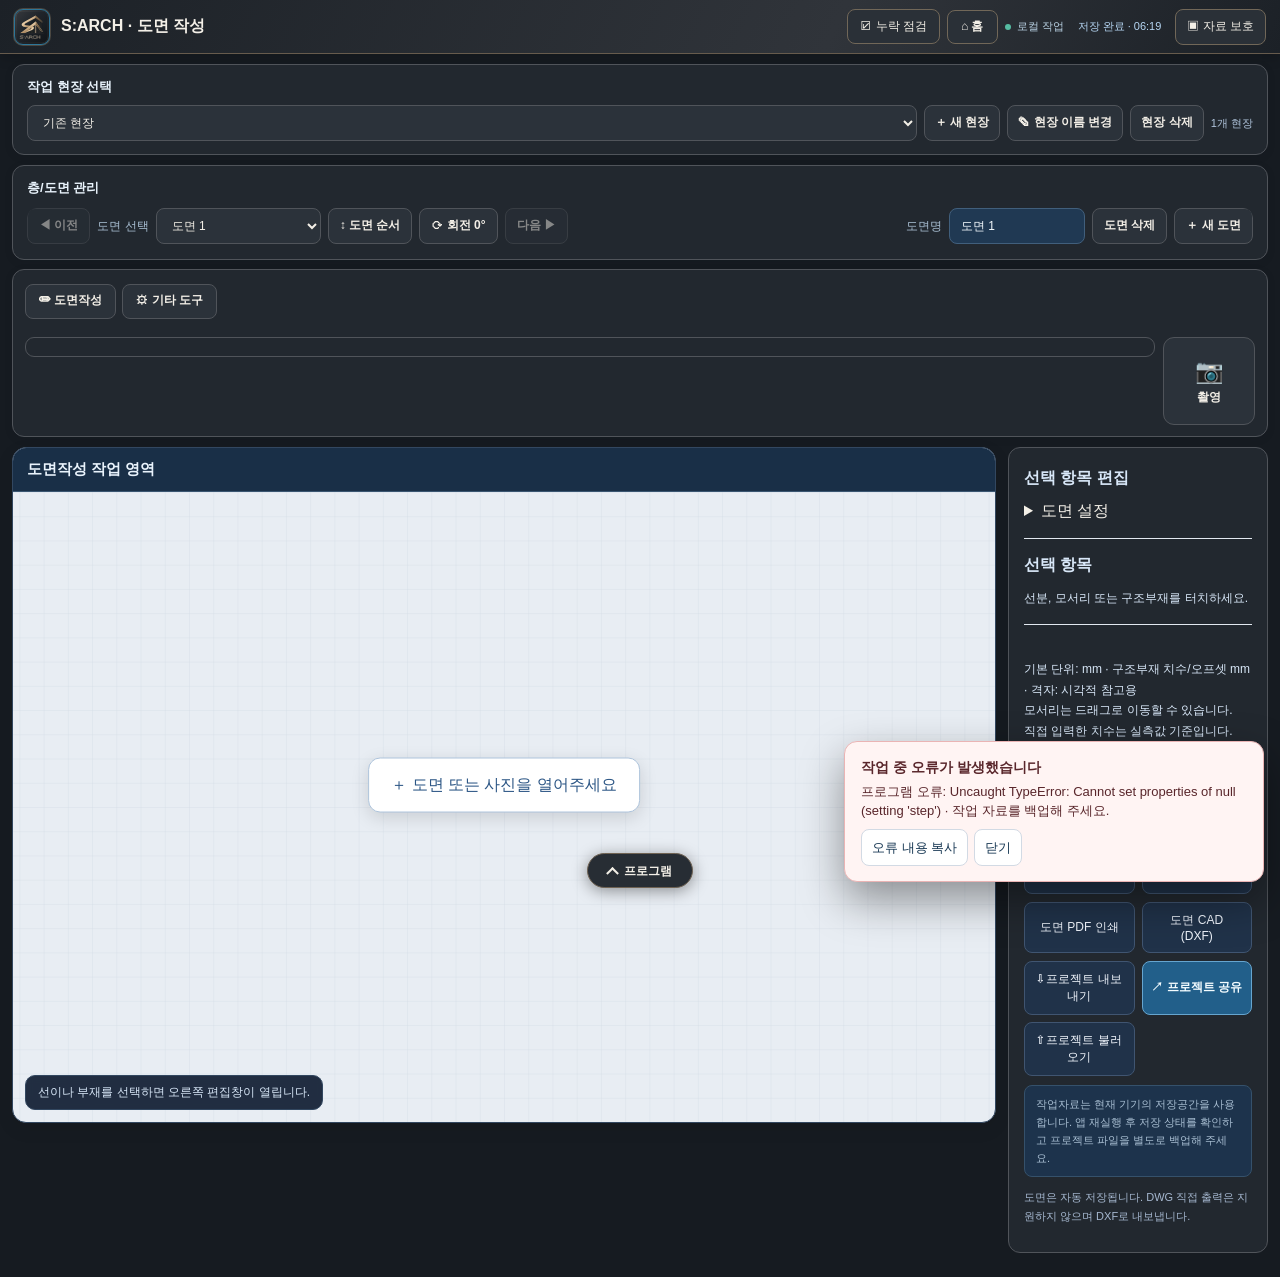
==== commit fd8ad4ca: "v238: site-first drawing workflow, wall reference geometry, door placement and DXF" ====
--- a/drawing/index.html
+++ b/drawing/index.html
@@ -227,26 +227,68 @@
 function beginJoin(){if(!selected||!['edge','vertex'].includes(selected.type))return msg('먼저 연결할 선을 선택하세요.');joinFirst=selected.pi;repeatOn=false;$('repeatToggle').classList.remove('active');$('repeatToggle').textContent='⧉ 이전 작업 반복 OFF';msg('JOIN: 연결할 다른 열린 선을 선택하세요.')}
 function joinWith(pi){let ai=joinFirst;joinFirst=null;if(ai===pi)return msg('서로 다른 두 선을 선택하세요.');let a=paths[ai],b=paths[pi];if(!a||!b||a.closed||b.closed||a.pts.length<2||b.pts.length<2)return msg('JOIN은 서로 다른 열린 선 2개에 사용할 수 있습니다.');let combos=[{d:distance(a.pts.at(-1),b.pts[0]),av:false,bv:false},{d:distance(a.pts.at(-1),b.pts.at(-1)),av:false,bv:true},{d:distance(a.pts[0],b.pts[0]),av:true,bv:false},{d:distance(a.pts[0],b.pts.at(-1)),av:true,bv:true}].sort((x,y)=>x.d-y.d),best=combos[0];snapshot();let ap=best.av?[...a.pts].reverse():[...a.pts],bp=best.bv?[...b.pts].reverse():[...b.pts];let joined=[...ap,...bp];if(distance(ap.at(-1),bp[0])<2)joined.splice(ap.length,1);paths[ai]={...a,pts:joined,closed:false};paths.splice(pi,1);selected={type:'edge',pi:pi<ai?ai-1:ai,i:0};render();autosave();msg('JOIN 완료: 두 열린 선을 하나로 연결했습니다.')}
 function filletSelected(){if(!selected||!['edge','vertex'].includes(selected.type))return msg('먼저 모서리나 선분을 선택하세요.');let pi=selected.pi,p=paths[pi],n=p.pts.length;if(n<3)return msg('모깎기에는 연결된 선 2개 이상이 필요합니다.');let idx=selected.type==='vertex'?selected.i:selected.i+1;if(p.closed)idx%=n;else if(idx<=0||idx>=n-1)return msg('열린 선의 양끝은 모깎기할 수 없습니다.');let prev=p.pts[(idx-1+n)%n],v=p.pts[idx],next=p.pts[(idx+1)%n],l1=distance(prev,v),l2=distance(v,next),r=Number($('filletRadius').value)/unitScale;if(!(r>0))return msg('반지름을 입력하세요.');let ux=(prev.x-v.x)/l1,uy=(prev.y-v.y)/l1,vx=(next.x-v.x)/l2,vy=(next.y-v.y)/l2,theta=Math.acos(Math.max(-1,Math.min(1,ux*vx+uy*vy)));if(theta<.03||Math.PI-theta<.03)return msg('두 선의 각도가 모깎기에 적합하지 않습니다.');let t=r/Math.tan(theta/2);if(t>=Math.min(l1,l2)*.95)return msg('반지름이 너무 큽니다. 작은 값을 입력하세요.');let a={x:v.x+ux*t,y:v.y+uy*t},b={x:v.x+vx*t,y:v.y+vy*t};let bis={x:ux+vx,y:uy+vy},bl=Math.hypot(bis.x,bis.y),center={x:v.x+bis.x/bl*r/Math.sin(theta/2),y:v.y+bis.y/bl*r/Math.sin(theta/2)};let start=Math.atan2(a.y-center.y,a.x-center.x),end=Math.atan2(b.y-center.y,b.x-center.x),delta=((end-start+Math.PI*3)%(Math.PI*2))-Math.PI;let arc=Array.from({length:13},(_,i)=>({x:center.x+r*Math.cos(start+delta*i/12),y:center.y+r*Math.sin(start+delta*i/12)}));snapshot();p.pts.splice(idx,1,...arc);selected=null;render();autosave();msg('FILLET: 반지름 '+Math.round(r*unitScale)+'mm 모깎기를 적용했습니다.')}
-function mode(m){if(m!=='points'&&m!=='select')sm58OpenPath=-1;if(m!=='erase'){$('eraserCursor').setAttribute('visibility','hidden');$('eraserCursor').setAttribute('cx',-100)}tool=m;selected=null;beamStart=null;['select','points','free','erase','rect','lshape','ushape','wall','column','steel','beam','smallbeam','steelbeam'].forEach(k=>{let b=$('mode'+k[0].toUpperCase()+k.slice(1));if(b)b.classList.toggle('active',m===k)});render()}
+function mode(m){if(m!=='points'&&m!=='select')sm58OpenPath=-1;if(m!=='erase'){$('eraserCursor').setAttribute('visibility','hidden');$('eraserCursor').setAttribute('cx',-100)}tool=m;selected=null;beamStart=null;['select','points','free','erase','rect','lshape','ushape','wall','column','steel','beam','smallbeam','steelbeam','door'].forEach(k=>{let b=$('mode'+k[0].toUpperCase()+k.slice(1));if(b)b.classList.toggle('active',m===k)});render()}
 function msg(s){$('message').textContent=s}
 function resetAll(){if((paths.length||members.length)&&!confirm('현재 도면을 지우고 새로 시작할까요?'))return;snapshot();paths=[];members=[];doors=[];unitScale=1;measured=false;selected=null;render();autosave()}
 function currentOpen(){return sm58OpenPath>=0&&paths[sm58OpenPath]?.kind==='polygon'&&!paths[sm58OpenPath].closed?sm58OpenPath:-1}
-function closeShape(){let i=currentOpen();if(i<0||paths[i].pts.length<3){msg('닫을 외곽의 모서리 3개 이상이 필요합니다.');return}snapshot();paths[i].closed=true;sm58OpenPath=-1;mode('select');autosave();msg('외곽을 닫았습니다.')}
+function closeShape(){let i=currentOpen();if(i<0||paths[i].pts.length<3){msg('닫을 외곽의 모서리 3개 이상이 필요합니다.');return}snapshot();paths[i].closed=true;if(paths[i].exteriorDraft){Object.assign(paths[i],wallOptions(true,paths[i].pts));delete paths[i].exteriorDraft}sm58OpenPath=-1;mode('select');autosave();msg('외벽을 완성했습니다.')}
 function point(e){let p=svg.createSVGPoint();p.x=e.clientX;p.y=e.clientY;return p.matrixTransform(svg.getScreenCTM().inverse())}
 function distance(a,b){return Math.hypot(a.x-b.x,a.y-b.y)}
 function seg(p,i){return[p.pts[i],p.pts[(i+1)%p.pts.length]]}
 function segLen(p,i){return distance(...seg(p,i))*unitScale}
 function svgEl(tag,attrs,parent=shape){let e=document.createElementNS('http://www.w3.org/2000/svg',tag);Object.entries(attrs).forEach(([k,v])=>e.setAttribute(k,v));parent.appendChild(e);return e}
-function render(){updateGridBackdrop();shape.innerHTML='';doorsLayer.innerHTML='';overlays.innerHTML='';const currentSheet=sheets.find(x=>x.id===sheetId);if(currentSheet?.background){svgEl('image',{href:currentSheet.background,x:0,y:0,width:900,height:650,preserveAspectRatio:'xMidYMid meet',transform:'rotate('+((currentSheet.rotation||0)%360)+' 450 325)','pointer-events':'none'});} paths.forEach((path,pi)=>{let pts=path.pts;if(!pts.length)return;if(path.kind==='annotation'){renderSarchAnnotation(path);return}let coords=pts.map(p=>`${p.x},${p.y}`).join(' '),isPoly=path.kind==='polygon';if(path.kind==='wall'){
- const t=Math.max(1,(path.thickness||200)/unitScale);
- for(let wi=0;wi<pts.length-1;wi++){
-  const a=pts[wi],b=pts[wi+1],len=Math.hypot(b.x-a.x,b.y-a.y);
-  if(len<0.001)continue;
-  const nx=-(b.y-a.y)/len*t/2,ny=(b.x-a.x)/len*t/2;
-  const corners=[[a.x+nx,a.y+ny],[b.x+nx,b.y+ny],[b.x-nx,b.y-ny],[a.x-nx,a.y-ny]];
-  svgEl('polygon',{points:corners.map(c=>c.join(',')).join(' '),fill:'none',stroke:path.color||'#2563eb','stroke-width':2,'stroke-linejoin':'miter','pointer-events':'none'});
+// Wall reference points remain editable and are shared by screen and DXF.
+function wallOffsets(p){
+ const t=Math.max(0.01,Number(p.thickness)||200)/Math.max(.0001,unitScale);
+ return p.wallAlign==='left'?[t,0]:p.wallAlign==='right'?[0,-t]:[t/2,-t/2];
+}
+function wallNormal(a,b){const l=distance(a,b);return l>.00001?{x:-(b.y-a.y)/l,y:(b.x-a.x)/l}:null}
+function wallLoops(p){
+ let pts=p.pts.filter((v,i,a)=>!i||distance(v,a[i-1])>.00001);
+ if(p.closed&&pts.length>2&&distance(pts[0],pts.at(-1))<.00001)pts.pop();
+ if(pts.length<2)return [];
+ const n=pts.length,closed=!!p.closed&&n>=3;
+ function offset(d){return pts.map((v,i)=>{
+  const a=(closed||i>0)?wallNormal(pts[(i+n-1)%n],v):null,b=(closed||i<n-1)?wallNormal(v,pts[(i+1)%n]):null;
+  let z=a||b||{x:0,y:0},f=d;
+  if(a&&b){const dot=a.x*b.x+a.y*b.y;if(1+dot>.12){z={x:a.x+b.x,y:a.y+b.y};f=d/(1+dot)}else z=b}
+  return {x:v.x+z.x*f,y:v.y+z.y*f};
+ })}
+ const [l,r]=wallOffsets(p),left=offset(l),right=offset(r);
+ return closed?[left,right]:[left.concat(right.reverse())];
+}
+function wallOptions(exterior,pts){
+ const n=Number($(exterior?'sarchOuterThickness':'defaultThickness')?.value);
+ let align=$(exterior?'sarchOuterAlign':'sarchInnerAlign')?.value||'center';
+ if(align==='inside'||align==='outside'){
+  const area=pts.reduce((a,v,i)=>{const w=pts[(i+1)%pts.length];return a+v.x*w.y-w.x*v.y},0);
+  align=(area>=0)===(align==='inside')?'left':'right';
  }
-}else svgEl(isPoly&&path.closed?'polygon':'polyline',{points:coords,fill:'none',stroke:path.color||'#2563eb','stroke-width':path.inkWidth||3,'stroke-opacity':path.inkOpacity??1,'data-sarch-ink':path.sarchInk?'1':'0','stroke-linejoin':path.sarchInk?'round':'miter','stroke-linecap':path.sarchInk?'round':'butt','pointer-events':'none'});let n=path.closed?pts.length:pts.length-1;for(let i=0;i<n;i++){let [a,b]=seg(path,i);svgEl('line',{x1:a.x,y1:a.y,x2:b.x,y2:b.y,stroke:'transparent','stroke-width':Math.max(16,path.kind==='wall'?(path.thickness||200)/unitScale+10:16),'data-path':pi,'data-edge':i});if(selected?.type==='edge'&&selected.pi===pi&&selected.i===i)svgEl('line',{x1:a.x,y1:a.y,x2:b.x,y2:b.y,stroke:'#f59e0b','stroke-width':4,'pointer-events':'none'});if(measured&&selected?.pi===pi){let t=svgEl('text',{x:(a.x+b.x)/2,y:(a.y+b.y)/2-9,'font-size':13,'text-anchor':'middle',fill:'#334155','paint-order':'stroke',stroke:'#fff','stroke-width':4,'pointer-events':'none'});t.textContent=Math.round(segLen(path,i)).toLocaleString('ko-KR')}}if(isPoly&&(selected?.pi===pi||(tool==='points'&&pi===currentOpen())))pts.forEach((p,i)=>svgEl('circle',{cx:p.x,cy:p.y,r:6,fill:selected?.type==='vertex'&&selected.i===i?'#f59e0b':'white',stroke:'#2563eb','stroke-width':2.5,'data-path':pi,'data-vertex':i}));});renderMembers();renderDoors();if(preview&&preview.length>1)svgEl('polyline',{points:preview.map(p=>`${p.x},${p.y}`).join(' '),stroke:$('penColor').value,'stroke-width':2,'stroke-dasharray':'7 5',fill:'none','pointer-events':'none'},overlays);if(free.length>1)svgEl('polyline',{points:free.map(p=>`${p.x},${p.y}`).join(' '),stroke:$('penColor').value,'stroke-width':3,fill:'none','pointer-events':'none'},overlays);updatePanel();$('side').classList.toggle('visible',!!selected);$('status').textContent=tool==='free'?'펜을 0.65초 멈춰 직선 보정 후, 펜을 떼지 말고 움직여 각도를 조절하세요.':tool==='erase'?'회색 원이 지워지는 범위입니다.':tool==='beam'?'첫 번째 기둥과 두 번째 기둥을 차례로 터치하면 큰보가 연결됩니다.':tool==='points'?'빈 공간을 눌러 새 외곽을 그립니다. 기존 모서리는 잡고 이동할 수 있습니다. 시작점을 다시 누르면 닫힙니다.':tool==='select'?'선이나 부재를 선택하면 오른쪽 편집창이 열립니다.':'그리기를 마치면 자동으로 선택 모드로 돌아갑니다.'}
+ return {kind:'wall',thickness:n>0?n:200,wallAlign:align,wallRole:exterior?'exterior':'interior'};
+}
+function ensurePlanScale(){if(!measured&&unitScale===1&&!paths.length&&!members.length&&!doors.length)unitScale=20}
+function convertSelectedWall(){const p=getSelected();if(!p||p.pts.length<2||p.kind==='annotation')return msg('먼저 선택·이동으로 벽체로 바꿀 선을 선택하세요.');snapshot();const ext=!!p.closed;Object.assign(p,wallOptions(ext,p.pts));delete p.sarchInk;delete p.inkOpacity;delete p.exteriorDraft;render();autosave();msg('선에 벽 두께와 기준을 적용했습니다.')}
+function setPlanScale(){const n=Number($('sarchPlanScale')?.value);if(!(n>0))return msg('축척은 0보다 커야 합니다.');snapshot();unitScale=n;measured=true;render();autosave();msg('도면 축척을 설정했습니다.')}
+function placeDoorAt(p){
+ let best=null;
+ paths.forEach((v,pi)=>{if(v.kind!=='wall'||v.wallRole==='beam')return;const count=v.closed?v.pts.length:v.pts.length-1;
+ for(let i=0;i<count;i++){const [a,b]=seg(v,i),len=distance(a,b);if(len<.001)continue;const [l,r]=wallOffsets(v),n=wallNormal(a,b),m=(l+r)/2;
+ const aa={x:a.x+n.x*m,y:a.y+n.y*m},bb={x:b.x+n.x*m,y:b.y+n.y*m},d=distanceLine(p,aa,bb);
+ if(d<=Math.max(12,(l-r)/2+8)&&(!best||d<best.d)){const t=Math.max(0,Math.min(1,((p.x-a.x)*(b.x-a.x)+(p.y-a.y)*(b.y-a.y))/(len*len)));best={pi,i,len,t,d}}}
+ });
+ if(!best)return msg('문을 설치할 벽체를 눌러 주세요.');
+ const width=Number($('sarchQuickDoorWidth').value),length=best.len*unitScale;
+ if(!(width>0)||width>length)return msg('문 폭이 벽 길이보다 큽니다.');
+ selected={type:'edge',pi:best.pi,i:best.i};
+ const reverse=$('sarchQuickDoorHinge').value==='end';
+ $('doorReference').value=reverse?'end':'start';$('doorWidth').value=width;
+ const start=Math.max(0,Math.min(length-width,best.t*length-width/2));
+ $('doorOffset').value=reverse?length-start-width:start;
+ $('doorSide').value=$('sarchQuickDoorSide').value;addDoor();
+}
+function render(){updateGridBackdrop();shape.innerHTML='';doorsLayer.innerHTML='';overlays.innerHTML='';const currentSheet=sheets.find(x=>x.id===sheetId);if(currentSheet?.background){svgEl('image',{href:currentSheet.background,x:0,y:0,width:900,height:650,preserveAspectRatio:'xMidYMid meet',transform:'rotate('+((currentSheet.rotation||0)%360)+' 450 325)','pointer-events':'none'});} paths.forEach((path,pi)=>{let pts=path.pts;if(!pts.length)return;if(path.kind==='annotation'){renderSarchAnnotation(path);return}let coords=pts.map(p=>`${p.x},${p.y}`).join(' '),isPoly=path.kind==='polygon'||(path.kind==='wall'&&path.pts.length>=3);if(path.kind==='wall'){
+ for(const loop of wallLoops(path))svgEl('polygon',{points:loop.map(v=>v.x+','+v.y).join(' '),fill:'none',stroke:path.color||'#2563eb','stroke-width':2,'stroke-linejoin':'miter','pointer-events':'none'});
+}else svgEl(isPoly&&path.closed?'polygon':'polyline',{points:coords,fill:'none',stroke:path.color||'#2563eb','stroke-width':path.inkWidth||3,'stroke-opacity':path.inkOpacity??1,'data-sarch-ink':path.sarchInk?'1':'0','stroke-linejoin':path.sarchInk?'round':'miter','stroke-linecap':path.sarchInk?'round':'butt','pointer-events':'none'});let n=path.closed?pts.length:pts.length-1;for(let i=0;i<n;i++){let [a,b]=seg(path,i);let mid=0;if(path.kind==='wall'){const [l,r]=wallOffsets(path);mid=(l+r)/2}const normal=wallNormal(a,b)||{x:0,y:0};svgEl('line',{x1:a.x+normal.x*mid,y1:a.y+normal.y*mid,x2:b.x+normal.x*mid,y2:b.y+normal.y*mid,stroke:'transparent','stroke-width':Math.max(16,path.kind==='wall'?(path.thickness||200)/unitScale+10:16),'data-path':pi,'data-edge':i});if(selected?.type==='edge'&&selected.pi===pi&&selected.i===i)svgEl('line',{x1:a.x,y1:a.y,x2:b.x,y2:b.y,stroke:'#f59e0b','stroke-width':4,'pointer-events':'none'});if(measured&&selected?.pi===pi){let t=svgEl('text',{x:(a.x+b.x)/2,y:(a.y+b.y)/2-9,'font-size':13,'text-anchor':'middle',fill:'#334155','paint-order':'stroke',stroke:'#fff','stroke-width':4,'pointer-events':'none'});t.textContent=Math.round(segLen(path,i)).toLocaleString('ko-KR')}}if(isPoly&&(selected?.pi===pi||(tool==='points'&&pi===currentOpen())))pts.forEach((p,i)=>svgEl('circle',{cx:p.x,cy:p.y,r:6,fill:selected?.type==='vertex'&&selected.i===i?'#f59e0b':'white',stroke:'#2563eb','stroke-width':2.5,'data-path':pi,'data-vertex':i}));});renderMembers();renderDoors();if(preview&&preview.length>1)svgEl('polyline',{points:preview.map(p=>`${p.x},${p.y}`).join(' '),stroke:$('penColor').value,'stroke-width':2,'stroke-dasharray':'7 5',fill:'none','pointer-events':'none'},overlays);if(free.length>1)svgEl('polyline',{points:free.map(p=>`${p.x},${p.y}`).join(' '),stroke:$('penColor').value,'stroke-width':3,fill:'none','pointer-events':'none'},overlays);updatePanel();$('side').classList.toggle('visible',!!selected);$('status').textContent=tool==='free'?'펜을 0.65초 멈춰 직선 보정 후, 펜을 떼지 말고 움직여 각도를 조절하세요.':tool==='erase'?'회색 원이 지워지는 범위입니다.':tool==='beam'?'첫 번째 기둥과 두 번째 기둥을 차례로 터치하면 큰보가 연결됩니다.':tool==='points'?'빈 공간을 눌러 새 외곽을 그립니다. 기존 모서리는 잡고 이동할 수 있습니다. 시작점을 다시 누르면 닫힙니다.':tool==='door'?'문 폭과 열림 방향을 설정한 후 설치할 벽을 누르세요.':tool==='select'?'선이나 부재를 선택하면 오른쪽 편집창이 열립니다.':'그리기를 마치면 자동으로 선택 모드로 돌아갑니다.'}
 function renderSarchAnnotation(path){
  const p=path.pts[0],f=path.inkFormat||{},n=Number(f.size)||22,x=p.x+(Number(f.indent)||0)*n;
  const t=svgEl('text',{x,y:p.y,'dominant-baseline':'hanging','font-family':'Dotum,Arial,sans-serif','font-size':n,'font-weight':f.bold?'bold':'normal','font-style':f.italic?'italic':'normal','text-decoration':[f.underline?'underline':'',f.strike?'line-through':''].join(' ').trim()||'none','text-anchor':f.align==='center'?'middle':f.align==='right'?'end':'start',fill:path.color||'#26394a','pointer-events':'none','data-sarch-ink':'1'});
@@ -271,7 +313,7 @@
  if(!Number.isFinite(offset)||offset<0||!Number.isFinite(width)||width<=0||offset+width>length+1e-7)return msg(`이 선의 길이는 ${Math.round(length)}mm입니다. 거리와 문 폭의 합이 선 길이를 넘지 않게 입력하세요.`);
  let reverse=$('doorReference').value==='end',start=reverse?length-offset-width:offset;
  let q0=lerp(a,b,start/length),q1=lerp(a,b,(start+width)/length);
- let hinge=reverse?q1:q0,other=reverse?q0:q1,dx=(other.x-hinge.x),dy=(other.y-hinge.y),side=$('doorSide').value==='left'?1:-1;
+ let hinge=reverse?q1:q0,other=reverse?q0:q1,side=$('doorSide').value==='left'?1:-1;if(p.kind==='wall'){const [l,r]=wallOffsets(p),n=wallNormal(a,b)||{x:0,y:0},m=(l+r)/2;hinge={x:hinge.x+n.x*m,y:hinge.y+n.y*m};other={x:other.x+n.x*m,y:other.y+n.y*m}}
  snapshot();
  // Cut opening while preserving all remaining edges, including closed polygons.
  if(p.closed){let rest=[q1];for(let j=1;j<=p.pts.length;j++)rest.push(p.pts[(edge+j)%p.pts.length]);rest.push(q0);paths.splice(pi,1,{...p,closed:false,pts:rest});}
@@ -282,7 +324,7 @@
 function doorGeometry(d){let h=d.hinge,o=d.other,dx=o.x-h.x,dy=o.y-h.y,r=Math.hypot(dx,dy);if(r<.001)return[];let vx=dx/r,vy=dy/r,side=d.side||1;let out=[];for(let i=0;i<=18;i++){let t=i/18*Math.PI/2;out.push({x:h.x+r*(vx*Math.cos(t)-side*vy*Math.sin(t)),y:h.y+r*(vy*Math.cos(t)+side*vx*Math.sin(t))})}return out}
 function renderDoors(){for(let d of doors){let arc=doorGeometry(d);if(!arc.length)continue;let leaf=arc.at(-1);d.leaf=leaf;svgEl('line',{x1:d.hinge.x,y1:d.hinge.y,x2:leaf.x,y2:leaf.y,stroke:d.color||'#334155','stroke-width':2.4,'pointer-events':'none'},doorsLayer);svgEl('polyline',{points:arc.map(p=>`${p.x},${p.y}`).join(' '),fill:'none',stroke:d.color||'#334155','stroke-width':1.3,'stroke-dasharray':'5 3','pointer-events':'none'},doorsLayer);svgEl('circle',{cx:d.hinge.x,cy:d.hinge.y,r:2.5,fill:d.color||'#334155','pointer-events':'none'},doorsLayer)}}
 function renderMembers(){members.forEach((m,i)=>{let w=m.w/unitScale,h=m.h/unitScale,active=selected?.type==='member'&&selected.i===i;let g=svgEl('g',{'data-member':i,transform:`translate(${m.x} ${m.y}) rotate(${m.angle||0})`});if(m.kind==='steel'){let tf=(m.tf||Math.max(8,m.h*.055))/unitScale,tw=(m.tw||Math.max(6,m.w*.035))/unitScale;let pts=[[-w/2,-h/2],[w/2,-h/2],[w/2,-h/2+tf],[tw/2,-h/2+tf],[tw/2,h/2-tf],[w/2,h/2-tf],[w/2,h/2],[-w/2,h/2],[-w/2,h/2-tf],[-tw/2,h/2-tf],[-tw/2,-h/2+tf],[-w/2,-h/2+tf]];svgEl('polygon',{points:pts.map(p=>p.join(',')).join(' '),fill:'#94a3b822',stroke:active?'#f59e0b':'#334155','stroke-width':active?3:2,'data-member':i},g)}else{svgEl('rect',{x:-w/2,y:-h/2,width:w,height:h,fill:'none',stroke:active?'#f59e0b':'#334155','stroke-width':active?3:2,'data-member':i},g)}svgEl('rect',{x:-w/2-7,y:-h/2-7,width:w+14,height:h+14,fill:'transparent','data-member':i},g);if(active){let t=svgEl('text',{x:0,y:-h/2-13,'text-anchor':'middle','font-size':12,fill:'#334155','pointer-events':'none'},g);t.textContent=`${Math.round(m.w)}×${Math.round(m.h)} mm`}})}
-function applyWallThickness(){let p=getSelected(),n=+$('wallThickness').value;if(p?.kind!=='wall'||!(n>0))return; snapshot();p.thickness=n;render();msg('벽체 두께를 적용했습니다.')}
+function applyWallThickness(){let p=getSelected(),n=+$('wallThickness').value;if(p?.kind!=='wall'||!(n>0))return; snapshot();p.thickness=n;render();autosave();msg('벽체 두께를 적용했습니다.')}
 function applyMember(){if(selected?.type!=='member')return;let w=+$('memberW').value,h=+$('memberH').value;if(!(w>0&&h>0))return msg('치수는 0보다 커야 합니다.');snapshot();Object.assign(members[selected.i],{w,h,kind:$('memberKind').value,angle:+$('memberAngle').value||0,tw:+$('memberWeb').value||0,tf:+$('memberFlange').value||0});render()}
 function copyMember(){if(selected?.type!=='member')return;snapshot();let m=deep(members[selected.i]);m.x+=20;m.y+=20;members.push(m);selected={type:'member',i:members.length-1};render();msg('구조부재를 복사했습니다.')}
 function deleteMember(){if(selected?.type!=='member')return;snapshot();members.splice(selected.i,1);selected=null;render();msg('구조부재를 삭제했습니다.')}
@@ -300,7 +342,7 @@
 function color(){return $('penColor').value}
 function presetPoints(kind,a,b){let x=Math.min(a.x,b.x),y=Math.min(a.y,b.y),w=Math.max(8,Math.abs(b.x-a.x)),h=Math.max(8,Math.abs(b.y-a.y));if(kind==='rect')return [{x,y},{x:x+w,y},{x:x+w,y:y+h},{x,y:y+h}];if(kind==='lshape')return [{x,y},{x:x+w,y},{x:x+w,y:y+h*.48},{x:x+w*.48,y:y+h*.48},{x:x+w*.48,y:y+h},{x,y:y+h}];return [{x,y},{x:x+w,y},{x:x+w,y:y+h},{x:x+w*.7,y:y+h},{x:x+w*.7,y:y+h*.35},{x:x+w*.3,y:y+h*.35},{x:x+w*.3,y:y+h},{x,y:y+h}]}
 function clearPress(){if(pressTimer){clearTimeout(pressTimer);pressTimer=null}}
-function onDown(e){if(e.pointerType==='touch')return;if(e.pointerType==='touch'&&e.isPrimary===false)return;let p=point(e);
+function onDown(e){if(e.pointerType==='touch')return;if(e.pointerType==='touch'&&e.isPrimary===false)return;let p=point(e);if(['points','rect','lshape','ushape','wall','column','steel','beam','smallbeam','steelbeam'].includes(tool))ensurePlanScale();if(tool==='door'){placeDoorAt(p);return}
  if(repeatOn&&tool==='select'){repeatAt(p);return}
  if(tool==='points'){
   const hitVertex=e.target.closest('[data-vertex][data-path]');
@@ -315,12 +357,12 @@
   let pi=currentOpen();
   if(pi>=0&&paths[pi].pts.length>=3&&distance(p,paths[pi].pts[0])<15){closeShape();return}
   snapshot();
-  if(pi<0){paths.push({kind:'polygon',closed:false,pts:[p],color:color()});sm58OpenPath=paths.length-1;}
+  if(pi<0){paths.push({kind:'polygon',closed:false,pts:[p],color:color(),exteriorDraft:true});sm58OpenPath=paths.length-1;}
   else {let q=paths[pi].pts;q.push(snap(p,q.at(-1)))}
   selected={type:'vertex',pi:sm58OpenPath,i:paths[sm58OpenPath].pts.length-1};
   render();autosave();return;
  }
- if(tool==='beam'){let hit=e.target.closest('[data-member]');if(!hit){msg('큰보는 기둥 중심을 차례로 터치하세요.');return}let i=+hit.getAttribute('data-member');if(beamStart===null){beamStart=i;msg('연결할 두 번째 기둥을 터치하세요.');return}if(i===beamStart)return;let a=members[beamStart],b=members[i];snapshot();paths.push({kind:'wall',closed:false,pts:[{x:a.x,y:a.y},{x:b.x,y:b.y}],thickness:300,color:color()});beamStart=null;mode('select');autosave();msg('기둥 사이 큰보를 연결했습니다.');return}
+ if(tool==='beam'){let hit=e.target.closest('[data-member]');if(!hit){msg('큰보는 기둥 중심을 차례로 터치하세요.');return}let i=+hit.getAttribute('data-member');if(beamStart===null){beamStart=i;msg('연결할 두 번째 기둥을 터치하세요.');return}if(i===beamStart)return;let a=members[beamStart],b=members[i];snapshot();paths.push({kind:'wall',closed:false,pts:[{x:a.x,y:a.y},{x:b.x,y:b.y}],thickness:300,wallRole:'beam',wallAlign:'center',color:color()});beamStart=null;mode('select');autosave();msg('기둥 사이 큰보를 연결했습니다.');return}
  if(['column','steel','steelbeam'].includes(tool)){snapshot();let beam=tool.includes('beam');members.push({kind:tool,x:p.x,y:p.y,w:beam?500:400,h:beam?250:400});rememberCreated('member',members.length-1);selected={type:'member',i:members.length-1};mode('select');selected={type:'member',i:members.length-1};render();msg('구조부재를 배치했습니다. 치수와 위치를 수정하세요.');return}
  if(['rect','lshape','ushape','wall','smallbeam'].includes(tool)){interaction={type:'preset',id:e.pointerId,start:p,end:p,kind:tool};svg.setPointerCapture(e.pointerId);return}
  if(tool==='free'){free=[p];interaction={type:'free',id:e.pointerId,start:p,held:false,last:p,samples:[p]};svg.setPointerCapture(e.pointerId);pressTimer=setTimeout(()=>{if(interaction?.type==='free'){interaction.held=true;interaction.last=free.at(-1)||interaction.start;render();msg('직선 보정 중: 펜을 떼지 말고 움직이면 각도와 길이가 바뀝니다.')}},650);render();return}
@@ -329,13 +371,13 @@
  let v=e.target.getAttribute('data-vertex'),edge=e.target.getAttribute('data-edge'),pi=e.target.getAttribute('data-path');if(v!==null&&pi!==null){selected={type:'vertex',pi:+pi,i:+v};interaction={type:'drag',id:e.pointerId,pi:+pi,i:+v,start:p,original:{...paths[+pi].pts[+v]},moved:false};svg.setPointerCapture(e.pointerId)}else if(edge!==null&&pi!==null)selected={type:'edge',pi:+pi,i:+edge};else selected=null;if(joinFirst!==null&&selected&&selected.pi!==joinFirst){joinWith(selected.pi);return}render()}
 function onMove(e){if(e.pointerType==='touch')return;if(tool==='erase'&&e.pointerType!=='touch'){let q=point(e),cursor=$('eraserCursor');cursor.setAttribute('visibility','visible');cursor.setAttribute('cx',q.x);cursor.setAttribute('cy',q.y);cursor.setAttribute('r',+$('eraseSize').value/2)}if(!interaction||e.pointerId!==interaction.id)return;let p=point(e),d=interaction;
  if(d.type==='free'){if(d.held){d.last=p;free=[d.start,p];render()}else if(distance(p,free.at(-1))>2){free.push(p);d.samples.push(p);d.last=p;clearPress();pressTimer=setTimeout(()=>{if(interaction?.type==='free'){interaction.held=true;interaction.last=free.at(-1);free=[interaction.start,interaction.last];render();msg('직선 보정: 펜을 움직여 방향과 길이를 조절하세요.')}},650);render()}}
- else if(d.type==='preset'){d.end=p;preview=d.kind==='wall'?[d.start,p]:presetPoints(d.kind,d.start,p).concat([presetPoints(d.kind,d.start,p)[0]]);render()}
+ else if(d.type==='preset'){d.end=p;preview=['wall','smallbeam'].includes(d.kind)?[d.start,p]:presetPoints(d.kind,d.start,p).concat([presetPoints(d.kind,d.start,p)[0]]);render()}
  else if(d.type==='erase'){d.changed=eraseAt(p)||d.changed;render()}
  else if(d.type==='drag'||d.type==='memberDrag'){let dx=p.x-d.start.x,dy=p.y-d.start.y;if(Math.hypot(dx,dy)>1&&!d.moved){snapshot();d.moved=true}if(d.moved){if(d.type==='drag')paths[d.pi].pts[d.i]={x:d.original.x+dx,y:d.original.y+dy};else Object.assign(members[d.i],{x:d.original.x+dx,y:d.original.y+dy});render()}}
 }
 function onUp(e){if(e.pointerType==='touch')return;if(!interaction||e.pointerId!==interaction.id)return;clearPress();let d=interaction;interaction=null;
  if(d.type==='free'){let source=d.samples||free,simplified=simplify(source,4),xs=source.map(p=>p.x),ys=source.map(p=>p.y),bw=Math.max(...xs)-Math.min(...xs),bh=Math.max(...ys)-Math.min(...ys);let isHoldRect=d.held&&source.length>=5&&bw>18&&bh>18&&distance(source[0],source.at(-1))<Math.max(35,Math.min(bw,bh)*.55);let arr=d.held?[d.start,point(e)]:simplified;free=[];if(isHoldRect){snapshot();paths.push({kind:'polygon',closed:true,pts:presetPoints('rect',{x:Math.min(...xs),y:Math.min(...ys)},{x:Math.max(...xs),y:Math.max(...ys)}),color:color()});rememberCreated('path',paths.length-1);msg('길게 누른 뒤 드래그하여 사각형을 추가했습니다.')}else if(arr.length>=2&&distance(arr[0],arr.at(-1))>2){snapshot();paths.push({kind:'stroke',closed:false,pts:arr,color:color()});rememberCreated('path',paths.length-1);msg('선 하나를 추가했습니다. 실행 취소는 마지막 선 하나만 되돌립니다.')}else msg('너무 짧은 선은 저장하지 않았습니다.')}
- else if(d.type==='preset'){preview=null;let end=point(e);if(distance(d.start,end)<8)end={x:d.start.x+120,y:d.start.y+90};snapshot();if(d.kind==='wall'||d.kind==='smallbeam')paths.push({kind:'wall',closed:false,pts:[d.start,end],thickness:d.kind==='smallbeam'?250:(+$('defaultThickness').value||200),color:color()});else paths.push({kind:'polygon',closed:true,pts:presetPoints(d.kind,d.start,end),color:color()});rememberCreated('path',paths.length-1);mode('select');msg('형상을 추가했습니다. 선택 모드에서 치수를 수정할 수 있습니다.')}
+ else if(d.type==='preset'){preview=null;let end=point(e);if(distance(d.start,end)<8)end={x:d.start.x+120,y:d.start.y+90};snapshot();if(d.kind==='wall'||d.kind==='smallbeam'){let pts=[d.start,end];paths.push({...(d.kind==='smallbeam'?{kind:'wall',thickness:250,wallRole:'beam',wallAlign:'center'}:wallOptions(false,pts)),closed:false,pts,color:color()})}else {let pts=presetPoints(d.kind,d.start,end);paths.push({...wallOptions(true,pts),closed:true,pts,color:color()})}rememberCreated('path',paths.length-1);mode('select');msg('형상을 추가했습니다. 선택 모드에서 치수를 수정할 수 있습니다.')}
  else if(d.type==='erase'){if(!d.changed)history.pop();selected=null}render();autosave()}
 
 // Finger gestures never draw: one-finger vertical scroll, two-finger pinch zoom.
@@ -346,9 +388,9 @@
 function onFingerUp(e){if(e.pointerType!=='touch')return;touchPoints.delete(e.pointerId);touchGesture=touchPoints.size===1?{type:'scroll',y:[...touchPoints.values()][0].y}:null}
 svg.addEventListener('pointerdown',onFingerDown);svg.addEventListener('pointermove',onFingerMove);svg.addEventListener('pointerup',onFingerUp);svg.addEventListener('pointercancel',onFingerUp);
 svg.addEventListener('wheel',e=>{if(e.ctrlKey){e.preventDefault();zoom(e.deltaY<0?1.15:.87)}},{passive:false});svg.addEventListener('pointerdown',onDown);svg.addEventListener('pointermove',onMove);svg.addEventListener('pointerup',onUp);svg.addEventListener('pointercancel',onUp);
-function applyEdge(){if(selected?.type!=='edge')return;let target=+$('edgeLength').value;if(!(target>0))return msg('올바른 치수를 입력하세요.');let p=getSelected(),i=selected.i,old=segLen(p,i);if(old<.00001)return;snapshot();let ratio=target/old;if($('resizeMode').value==='scale'){let anchor={...p.pts[0]};paths.forEach(path=>path.pts=path.pts.map(q=>({x:anchor.x+(q.x-anchor.x)*ratio,y:anchor.y+(q.y-anchor.y)*ratio})));measured=true}else if(!measured){unitScale=target/distance(...seg(p,i));measured=true}else{let j=(i+1)%p.pts.length,a=p.pts[i],b=p.pts[j];let nb={x:a.x+(b.x-a.x)*ratio,y:a.y+(b.y-a.y)*ratio};let dx=nb.x-b.x,dy=nb.y-b.y;if(p.closed){ // preserve all vertices and avoid coincident neighbors
+function applyEdge(){if(selected?.type!=='edge')return;let target=+$('edgeLength').value;if(!(target>0))return msg('올바른 치수를 입력하세요.');let p=getSelected(),i=selected.i,old=segLen(p,i);if(old<.00001)return;snapshot();let ratio=target/old;if(!measured){unitScale=target/distance(...seg(p,i));measured=true}else if($('resizeMode').value==='scale'){let anchor={...p.pts[0]};paths.forEach(path=>path.pts=path.pts.map(q=>({x:anchor.x+(q.x-anchor.x)*ratio,y:anchor.y+(q.y-anchor.y)*ratio})));measured=true}else{let j=(i+1)%p.pts.length,a=p.pts[i],b=p.pts[j];let nb={x:a.x+(b.x-a.x)*ratio,y:a.y+(b.y-a.y)*ratio};let dx=nb.x-b.x,dy=nb.y-b.y;if(p.closed){ // preserve all vertices and avoid coincident neighbors
 if(p.pts.some((q,k)=>k!==j&&distance(q,nb)<2)){history.pop();return msg('다른 모서리와 겹치는 치수입니다. 값을 확인하세요.')}p.pts[j]=nb;
-}else{for(let k=j;k<p.pts.length;k++)p.pts[k]={x:p.pts[k].x+dx,y:p.pts[k].y+dy}}}render();msg('선분 길이를 적용했습니다. 꼭짓점 개수는 유지됩니다.')}
+}else{for(let k=j;k<p.pts.length;k++)p.pts[k]={x:p.pts[k].x+dx,y:p.pts[k].y+dy}}}render();autosave();msg('선분 길이를 적용했습니다. 꼭짓점 개수는 유지됩니다.')}
 function applyVertex(){if(selected?.type!=='vertex')return;let x=+$('vx').value,y=+$('vy').value;if(!Number.isFinite(x)||!Number.isFinite(y))return;snapshot();getSelected().pts[selected.i]={x:x/unitScale,y:y/unitScale};render();msg('모서리 좌표를 적용했습니다.')}
 function download(blob,name){let a=document.createElement('a'),url=URL.createObjectURL(blob);a.href=url;a.download=name;document.body.append(a);a.click();a.remove();setTimeout(()=>URL.revokeObjectURL(url),1500)}
 function makeSVG(){let clone=svg.cloneNode(true);clone.querySelectorAll('line[stroke="transparent"], [data-vertex]').forEach(el=>el.remove());let xml=new XMLSerializer().serializeToString(clone);return xml.replace('<svg ','<svg xmlns="http://www.w3.org/2000/svg" ').replace(/xmlns="http:\/\/www.w3.org\/2000\/svg" xmlns="http:\/\/www.w3.org\/2000\/svg"/,'xmlns="http://www.w3.org/2000/svg"')}
@@ -356,15 +398,12 @@
 function exportJPG(){rasterExport('image/jpeg','현장도면.jpg')}
 function rasterExport(mime,name){let src=URL.createObjectURL(new Blob([makeSVG()],{type:'image/svg+xml'})),im=new Image();im.onload=()=>{let c=document.createElement('canvas');c.width=1800;c.height=1300;let ctx=c.getContext('2d');ctx.fillStyle='white';ctx.fillRect(0,0,c.width,c.height);ctx.drawImage(im,0,0,c.width,c.height);SM47Export.padded(c).toBlob(b=>download(b,name),mime,.92);URL.revokeObjectURL(src)};im.src=src}
 function exportPNG(){let src=URL.createObjectURL(new Blob([makeSVG()],{type:'image/svg+xml'})),im=new Image();im.onload=()=>{let c=document.createElement('canvas');c.width=1800;c.height=1300;let ctx=c.getContext('2d');ctx.fillStyle='white';ctx.fillRect(0,0,c.width,c.height);ctx.drawImage(im,0,0,c.width,c.height);SM47Export.downloadCanvas(c,b=>download(b,'현장도면.png'));URL.revokeObjectURL(src)};im.src=src}
-function exportDXF(){if(!paths.some(p=>p.pts.length>=2)&&!members.length)return msg('도면을 먼저 그려주세요.');let s='0\nSECTION\n2\nHEADER\n9\n$INSUNITS\n70\n4\n0\nENDSEC\n0\nSECTION\n2\nENTITIES\n';for(let p of paths){let n=p.closed?p.pts.length:p.pts.length-1;for(let i=0;i<n;i++){
- let [a,b]=seg(p,i);
- if(p.kind==='wall'){
-  const len=Math.hypot(b.x-a.x,b.y-a.y);if(len<.001)continue;
-  const t=(p.thickness||200)/unitScale/2,nx=-(b.y-a.y)/len*t,ny=(b.x-a.x)/len*t;
-  const c=[{x:a.x+nx,y:a.y+ny},{x:b.x+nx,y:b.y+ny},{x:b.x-nx,y:b.y-ny},{x:a.x-nx,y:a.y-ny}];
-  for(let k=0;k<4;k++){const u=c[k],v=c[(k+1)%4];s+=`0\nLINE\n8\nWALL\n10\n${(u.x*unitScale).toFixed(3)}\n20\n${(-u.y*unitScale).toFixed(3)}\n30\n0\n11\n${(v.x*unitScale).toFixed(3)}\n21\n${(-v.y*unitScale).toFixed(3)}\n31\n0\n`;}
+function exportDXF(){if(!paths.some(p=>p.pts.length>=2)&&!members.length)return msg('도면을 먼저 그려주세요.');let s='0\nSECTION\n2\nHEADER\n9\n$INSUNITS\n70\n4\n0\nENDSEC\n0\nSECTION\n2\nENTITIES\n';for(let p of paths){if(p.kind==='wall'){
+  const layer=p.wallRole==='beam'?'BEAM':p.wallRole==='exterior'?'EXTERIOR_WALL':'WALL';
+  for(const loop of wallLoops(p))for(let k=0;k<loop.length;k++){const u=loop[k],v=loop[(k+1)%loop.length];if(distance(u,v)<.00001)continue;s+=`0\nLINE\n8\n${layer}\n10\n${(u.x*unitScale).toFixed(3)}\n20\n${(-u.y*unitScale).toFixed(3)}\n30\n0\n11\n${(v.x*unitScale).toFixed(3)}\n21\n${(-v.y*unitScale).toFixed(3)}\n31\n0\n`;}
   continue;
  }
+ let n=p.closed?p.pts.length:p.pts.length-1;for(let i=0;i<n;i++){let [a,b]=seg(p,i);
  s+=`0\nLINE\n8\nOUTLINE\n10\n${(a.x*unitScale).toFixed(3)}\n20\n${(-a.y*unitScale).toFixed(3)}\n30\n0\n11\n${(b.x*unitScale).toFixed(3)}\n21\n${(-b.y*unitScale).toFixed(3)}\n31\n0\n`}}for(let m of members){let x=m.x*unitScale,y=m.y*unitScale,w=m.w/2,h=m.h/2;let pts=[[x-w,y-h],[x+w,y-h],[x+w,y+h],[x-w,y+h]];for(let i=0;i<4;i++){let a=pts[i],b=pts[(i+1)%4];s+=`0\nLINE\n8\nSTRUCTURE\n10\n${a[0]}\n20\n${-a[1]}\n30\n0\n11\n${b[0]}\n21\n${-b[1]}\n31\n0\n`}}for(let d of doors){let pts=doorGeometry(d);let chain=[d.hinge,d.leaf];for(let i=0;i<chain.length-1;i++){let a=chain[i],b=chain[i+1];s+=`0\nLINE\n8\nDOOR\n10\n${(a.x*unitScale).toFixed(3)}\n20\n${(-a.y*unitScale).toFixed(3)}\n30\n0\n11\n${(b.x*unitScale).toFixed(3)}\n21\n${(-b.y*unitScale).toFixed(3)}\n31\n0\n`;}for(let i=1;i<pts.length;i++){let a=pts[i-1],b=pts[i];s+=`0\nLINE\n8\nDOOR_SWING\n10\n${(a.x*unitScale).toFixed(3)}\n20\n${(-a.y*unitScale).toFixed(3)}\n30\n0\n11\n${(b.x*unitScale).toFixed(3)}\n21\n${(-b.y*unitScale).toFixed(3)}\n31\n0\n`;}}s+='0\nENDSEC\n0\nEOF\n';download(new Blob([s],{type:'application/dxf'}),'현장도면.dxf')}
 function sarchExportStamp147(){const d=new Date(),p=n=>String(n).padStart(2,'0');return ''+d.getFullYear()+p(d.getMonth()+1)+p(d.getDate())+'_'+p(d.getHours())+p(d.getMinutes())+p(d.getSeconds())}
 function sarchDrawingExportName147(){const n=smDrawSites.find(s=>s.id===smDrawSiteId)?.name||'현장도면';return String(n).replace(/[\\/:*?"<>|]/g,'_').slice(0,65)+'_도면작성_'+sarchExportStamp147()+'.json'}
@@ -616,7 +655,7 @@
  if(document.readyState==='loading')document.addEventListener('DOMContentLoaded',arrange);
  else arrange();
 })();
-</script><script id="smetric-offline-v60">(function(){if(!('serviceWorker' in navigator)||location.protocol!=='https:')return;window.addEventListener('load',async()=>{try{await navigator.serviceWorker.register('/SEOB/seob-sw.js?v=237',{scope:'/SEOB/'});}catch(e){console.warn('SMETRIC offline setup:',e)}})})();</script><style id="smetric-v66-update-style">
+</script><script id="smetric-offline-v60">(function(){if(!('serviceWorker' in navigator)||location.protocol!=='https:')return;window.addEventListener('load',async()=>{try{await navigator.serviceWorker.register('/SEOB/seob-sw.js?v=238',{scope:'/SEOB/'});}catch(e){console.warn('SMETRIC offline setup:',e)}})})();</script><style id="smetric-v66-update-style">
 #smetric-v66-update{position:fixed;bottom:calc(12px + env(safe-area-inset-bottom,0px));left:50%;transform:translateX(-50%) translateY(16px);z-index:2147483646;max-width:min(90vw,370px);padding:9px 14px;border-radius:11px;background:rgba(24,47,63,.91);color:#e9fff5;box-shadow:0 6px 24px rgba(0,0,0,.16);font:500 12px/1.5 system-ui,sans-serif;text-align:center;pointer-events:none;opacity:0;transition:opacity .3s,transform .3s}
 #smetric-v66-update.visible{opacity:1;transform:translateX(-50%) translateY(0)}
 </style><script id="smetric-v66-auto-update">(function(){'use strict';
@@ -625,7 +664,7 @@
 function toast(message){if(shown)return;shown=true;let el=document.getElementById('smetric-v66-update');if(!el){el=document.createElement('div');el.id='smetric-v66-update';el.setAttribute('role','status');el.setAttribute('aria-live','polite');document.body.appendChild(el)}el.textContent=message;requestAnimationFrame(()=>el.classList.add('visible'));setTimeout(()=>{el.classList.remove('visible');setTimeout(()=>el.remove(),350)},4500)}
 function status(worker){return new Promise(resolve=>{if(!worker)return resolve(null);const ch=new MessageChannel();let timer=setTimeout(()=>resolve(null),4500);ch.port1.onmessage=e=>{clearTimeout(timer);resolve(e.data)};try{worker.postMessage({type:'SMETRIC_OFFLINE_STATUS'},[ch.port2])}catch(e){clearTimeout(timer);resolve(null)}})}
 async function run(){if(running||!navigator.onLine)return;running=true;try{
- const reg=await navigator.serviceWorker.register(BASE+'seob-sw.js?v=237',{scope:BASE,updateViaCache:'none'});
+ const reg=await navigator.serviceWorker.register(BASE+'seob-sw.js?v=238',{scope:BASE,updateViaCache:'none'});
  await reg.update();
  // New worker may be installing; only report success after it has activated and cached all files.
  let worker=reg.active;if(reg.installing){await new Promise(resolve=>{const w=reg.installing;const timeout=setTimeout(resolve,18000);w.addEventListener('statechange',()=>{if(w.state==='activated'||w.state==='redundant'){clearTimeout(timeout);resolve()}})});worker=reg.active}
@@ -694,12 +733,12 @@
 <script defer src="../sarch-quick-nav-v139.js?v=139"></script>
 
 <link rel="stylesheet" href="../sarch-workspace-v142.css?v=143">
-<link rel="stylesheet" href="../sarch-drawing-tools-v144.css?v=149">
+<link rel="stylesheet" href="../sarch-drawing-tools-v144.css?v=238">
 <script defer src="../sarch-transfer-v156.js?v=156"></script>
 <script defer src="../sarch-workspace-v142.js?v=161"></script>
 <link rel="stylesheet" href="../sarch-shell-v145.css?v=147">
 <script defer src="../sarch-shell-v145.js?v=145"></script>
-<script defer src="../sarch-drawing-tools-v144.js?v=149"></script>
+<script defer src="../sarch-drawing-tools-v144.js?v=238"></script>
 <link rel="stylesheet" href="../sarch-brand-v196.css"><link rel="stylesheet" href="../sarch-fandom-v198.css"><link rel="stylesheet" href="../sarch-global-theme-v206.css?v=237"><script defer src="../sarch-global-theme-v217.js?v=237"></script><link rel="stylesheet" href="../sarch-theme-v214.css?v=225"><script defer src="../sarch-theme-v214.js?v=225"></script><link rel="stylesheet" href="../sarch-ink-v233.css"><script src="../sarch-ink-v233.js"></script><script>
 (function(){
 function isInk(p){return !!p.sarchInk&&(p.kind==='stroke'||p.kind==='polygon'||p.kind==='annotation')}
--- a/sarch-drawing-tools-v144.css
+++ b/sarch-drawing-tools-v144.css
@@ -200,3 +200,18 @@
  body.sarch-drawing-v148 #sarchEraseOptions148 #eraseSize{width:84px!important}
  body.sarch-drawing-v148 #side .sarch-draw-export-grid-v144>button{min-height:44px!important}
 }
+
+/* v238: site-survey plan workflow, large labelled tabs and contextual controls. */
+body.sarch-drawing-v144 #sarchDrawTabs144{grid-template-columns:repeat(6,minmax(0,1fr)) 70px!important}
+body.sarch-drawing-v144 #sarchDrawTabs144 .sarch-draw-tab-v144{background:var(--sa-panel,#203349)!important;color:var(--sa-text,#fff)!important;border-color:var(--sa-line,#42617e)!important;min-height:44px!important;font-size:13px!important}
+body.sarch-drawing-v144 #sarchDrawTabs144 .sarch-draw-tab-v144[aria-selected=true]{background:var(--sa-soft,#287fbe)!important;border:2px solid var(--sa-accent,#79c2e9)!important;color:var(--sa-text,#fff)!important}
+body.sarch-drawing-v144 #sarchDrawSurface144{background:var(--sa-panel,#1d344d)!important;border-color:var(--sa-line,#35536f)!important}
+body.sarch-drawing-v144 .sarch-plan-quick{display:flex;flex-wrap:wrap;gap:7px;margin:0 0 8px}
+body.sarch-drawing-v144 .sarch-plan-quick button{min-height:40px;border-radius:8px}
+body.sarch-drawing-v144 .sarch-plan-field{display:inline-flex!important;align-items:center;gap:6px;white-space:nowrap;font-weight:700;font-size:12px;color:var(--sa-text,#fff)}
+body.sarch-drawing-v144 .sarch-plan-field input{width:88px!important;margin:0!important}
+body.sarch-drawing-v144 .sarch-plan-field select{width:auto!important;margin:0!important}
+body.sarch-drawing-v144 .sarch-plan-hint{flex-basis:100%;font-size:12px;color:var(--sa-muted,#b8cde0);line-height:1.5}
+body.sarch-drawing-v144 .sarch-draw-pane-v144 button.active{outline:2px solid var(--sa-accent,#65c5ff);outline-offset:-2px}
+body.sarch-drawing-v144 .sarch-draw-pane-v144 .toolbar[hidden]{display:none!important}
+@media(max-width:800px){body.sarch-drawing-v144 #sarchDrawTabs144{grid-template-columns:repeat(3,minmax(0,1fr))!important}body.sarch-drawing-v144 #sarchDrawTabs144 #sm52FixedCamera{width:100%!important;max-width:none!important;grid-column:1/-1;height:36px!important;min-height:36px!important}}
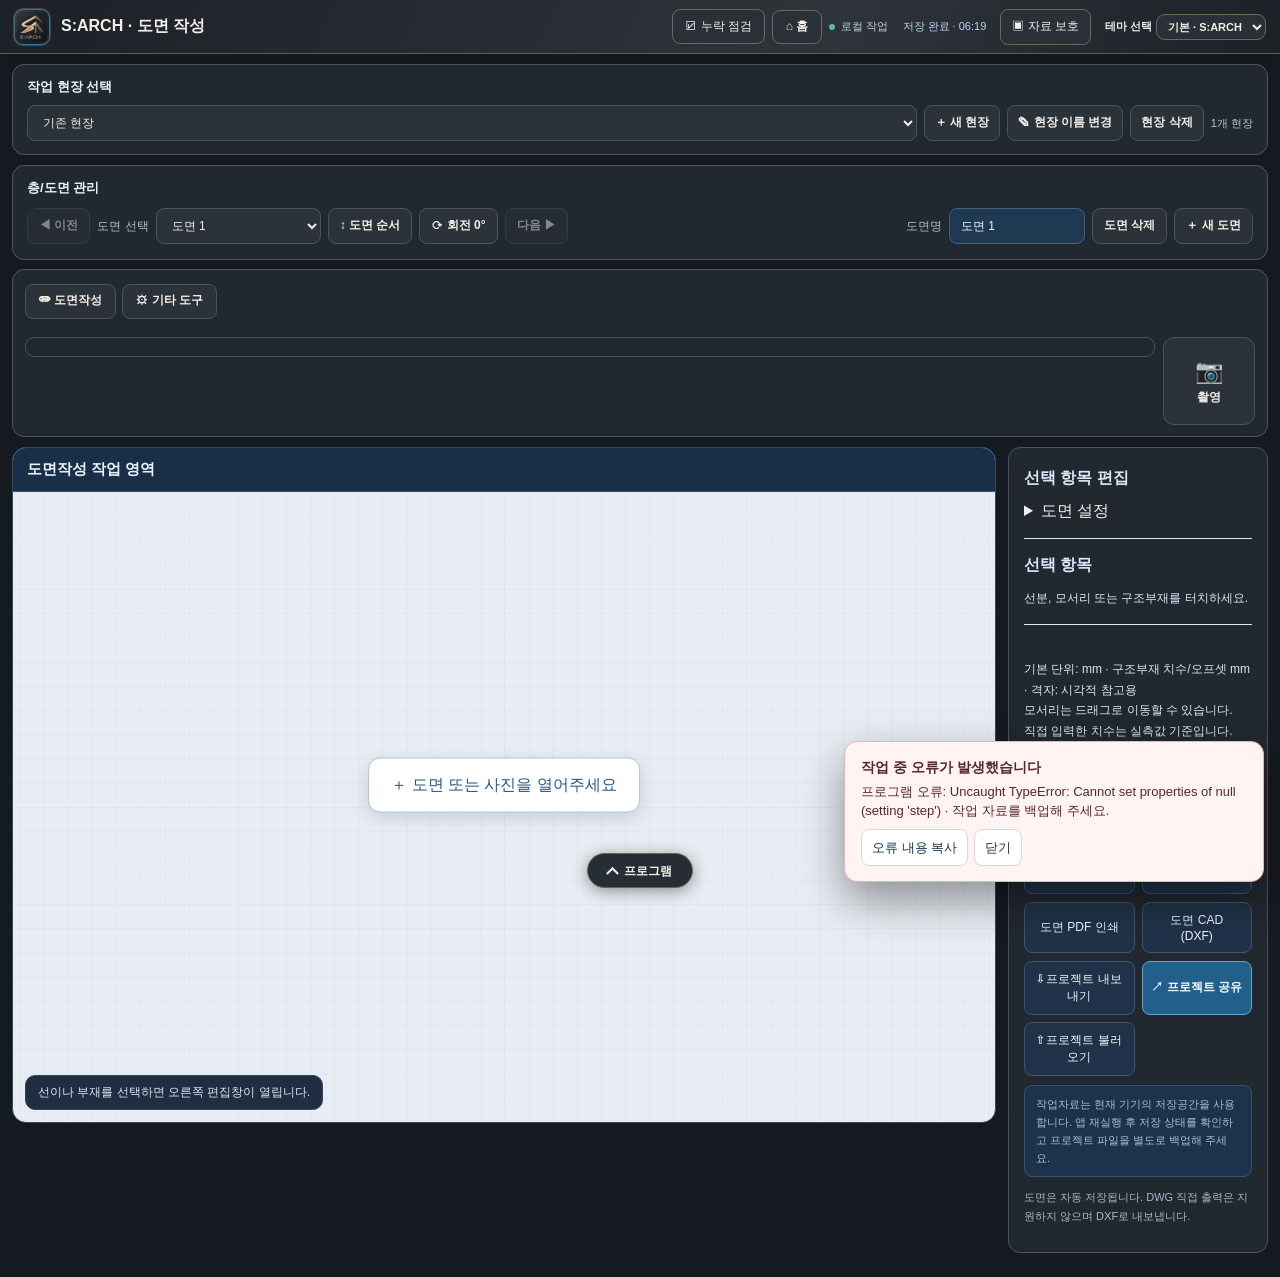
==== commit 8b7cc6ee: "v239: restore icons, reliable theme switching, mascot themes and shared update cache" ====
--- a/drawing/index.html
+++ b/drawing/index.html
@@ -655,7 +655,7 @@
  if(document.readyState==='loading')document.addEventListener('DOMContentLoaded',arrange);
  else arrange();
 })();
-</script><script id="smetric-offline-v60">(function(){if(!('serviceWorker' in navigator)||location.protocol!=='https:')return;window.addEventListener('load',async()=>{try{await navigator.serviceWorker.register('/SEOB/seob-sw.js?v=238',{scope:'/SEOB/'});}catch(e){console.warn('SMETRIC offline setup:',e)}})})();</script><style id="smetric-v66-update-style">
+</script><script id="smetric-offline-v60">(function(){if(!('serviceWorker' in navigator)||location.protocol!=='https:')return;window.addEventListener('load',async()=>{try{await navigator.serviceWorker.register('/SEOB/seob-sw.js?v=239',{scope:'/SEOB/'});}catch(e){console.warn('SMETRIC offline setup:',e)}})})();</script><style id="smetric-v66-update-style">
 #smetric-v66-update{position:fixed;bottom:calc(12px + env(safe-area-inset-bottom,0px));left:50%;transform:translateX(-50%) translateY(16px);z-index:2147483646;max-width:min(90vw,370px);padding:9px 14px;border-radius:11px;background:rgba(24,47,63,.91);color:#e9fff5;box-shadow:0 6px 24px rgba(0,0,0,.16);font:500 12px/1.5 system-ui,sans-serif;text-align:center;pointer-events:none;opacity:0;transition:opacity .3s,transform .3s}
 #smetric-v66-update.visible{opacity:1;transform:translateX(-50%) translateY(0)}
 </style><script id="smetric-v66-auto-update">(function(){'use strict';
@@ -664,7 +664,7 @@
 function toast(message){if(shown)return;shown=true;let el=document.getElementById('smetric-v66-update');if(!el){el=document.createElement('div');el.id='smetric-v66-update';el.setAttribute('role','status');el.setAttribute('aria-live','polite');document.body.appendChild(el)}el.textContent=message;requestAnimationFrame(()=>el.classList.add('visible'));setTimeout(()=>{el.classList.remove('visible');setTimeout(()=>el.remove(),350)},4500)}
 function status(worker){return new Promise(resolve=>{if(!worker)return resolve(null);const ch=new MessageChannel();let timer=setTimeout(()=>resolve(null),4500);ch.port1.onmessage=e=>{clearTimeout(timer);resolve(e.data)};try{worker.postMessage({type:'SMETRIC_OFFLINE_STATUS'},[ch.port2])}catch(e){clearTimeout(timer);resolve(null)}})}
 async function run(){if(running||!navigator.onLine)return;running=true;try{
- const reg=await navigator.serviceWorker.register(BASE+'seob-sw.js?v=238',{scope:BASE,updateViaCache:'none'});
+ const reg=await navigator.serviceWorker.register(BASE+'seob-sw.js?v=239',{scope:BASE,updateViaCache:'none'});
  await reg.update();
  // New worker may be installing; only report success after it has activated and cached all files.
  let worker=reg.active;if(reg.installing){await new Promise(resolve=>{const w=reg.installing;const timeout=setTimeout(resolve,18000);w.addEventListener('statechange',()=>{if(w.state==='activated'||w.state==='redundant'){clearTimeout(timeout);resolve()}})});worker=reg.active}
@@ -739,7 +739,7 @@
 <link rel="stylesheet" href="../sarch-shell-v145.css?v=147">
 <script defer src="../sarch-shell-v145.js?v=145"></script>
 <script defer src="../sarch-drawing-tools-v144.js?v=238"></script>
-<link rel="stylesheet" href="../sarch-brand-v196.css"><link rel="stylesheet" href="../sarch-fandom-v198.css"><link rel="stylesheet" href="../sarch-global-theme-v206.css?v=237"><script defer src="../sarch-global-theme-v217.js?v=237"></script><link rel="stylesheet" href="../sarch-theme-v214.css?v=225"><script defer src="../sarch-theme-v214.js?v=225"></script><link rel="stylesheet" href="../sarch-ink-v233.css"><script src="../sarch-ink-v233.js"></script><script>
+<link rel="stylesheet" href="../sarch-brand-v196.css"><link rel="stylesheet" href="../sarch-fandom-v198.css"><link rel="stylesheet" href="../sarch-global-theme-v206.css?v=239"><script defer src="../sarch-global-theme-v217.js?v=239"></script><link rel="stylesheet" href="../sarch-theme-v214.css?v=225"><script defer src="../sarch-theme-v214.js?v=225"></script><link rel="stylesheet" href="../sarch-ink-v233.css"><script src="../sarch-ink-v233.js"></script><script>
 (function(){
 function isInk(p){return !!p.sarchInk&&(p.kind==='stroke'||p.kind==='polygon'||p.kind==='annotation')}
 function asStroke(p){
--- a/sarch-global-theme-v206.css
+++ b/sarch-global-theme-v206.css
@@ -171,21 +171,42 @@
 
 /* v237 distinct architectural palettes; screen chrome only. */
 @media screen {
-html.sarch-native-brand body[data-theme="safety"]{--sa-bg:#f3c839;--sa-panel:#fff1b2;--sa-soft:#e9b925;--sa-field:#fff9de;--sa-text:#241e12;--sa-muted:#5b4822;--sa-line:#997018;--sa-accent:#684600;--sa-head1:#202125;--sa-head2:#ffcc35;--sa-headtext:#ffdf67;--sa-pattern:repeating-linear-gradient(135deg,transparent 0 12px,#2222220d 12px 24px)}
 html.sarch-native-brand body[data-theme="terminal"]{--sa-bg:#07150f;--sa-panel:#10251b;--sa-soft:#173a28;--sa-field:#091c13;--sa-text:#d7ffe3;--sa-muted:#a4cbb0;--sa-line:#347c4c;--sa-accent:#6fffa1;--sa-head1:#081710;--sa-head2:#6fffa1;--sa-headtext:#b8ffd0;--sa-pattern:repeating-linear-gradient(0deg,transparent 0 5px,#74ff9c09 5px 6px)}
 html.sarch-native-brand body[data-theme="terracotta"]{--sa-bg:#783b2b;--sa-panel:#f5d7bb;--sa-soft:#e9aa83;--sa-field:#fff1e3;--sa-text:#422219;--sa-muted:#694134;--sa-line:#b96a46;--sa-accent:#8d301e;--sa-head1:#642d22;--sa-head2:#ffbb8c;--sa-headtext:#ffe3ca;--sa-pattern:repeating-linear-gradient(0deg,transparent 0 19px,#8e3c2015 19px 20px),repeating-linear-gradient(90deg,transparent 0 39px,#8e3c200e 39px 40px)}
-html.sarch-native-brand body:is([data-theme="safety"],[data-theme="terminal"],[data-theme="terracotta"]) :is(.smetric-app-header,.sm-topbar,.header){background:var(--sa-head1)!important;border-color:var(--sa-head2)!important;color:var(--sa-headtext)!important}
-html.sarch-native-brand body:is([data-theme="safety"],[data-theme="terminal"],[data-theme="terracotta"]) :is(.smetric-app-header,.sm-topbar,.header) :is(button,select,a.smetric-home,a.home){background:var(--sa-head1)!important;border-color:var(--sa-head2)!important;color:var(--sa-headtext)!important}
-html.sarch-native-brand body:is([data-theme="safety"],[data-theme="terminal"],[data-theme="terracotta"]) :is(.smetric-brand,.header .identity strong,.header small,.sarch-global-picker){color:var(--sa-headtext)!important}
-html.sarch-native-brand body:is([data-theme="safety"],[data-theme="terminal"],[data-theme="terracotta"]) .sarch-global-picker select{background:var(--sa-head1)!important;border-color:var(--sa-head2)!important;color:var(--sa-headtext)!important}
-html.sarch-native-brand[data-module="home"][data-sarch-theme]:not([data-sarch-theme="dark"]) body:is([data-theme="safety"],[data-theme="terminal"],[data-theme="terracotta"]) .page{background:var(--sa-bg)!important}
-html.sarch-native-brand[data-module="home"][data-sarch-theme]:not([data-sarch-theme="dark"]) body:is([data-theme="safety"],[data-theme="terminal"],[data-theme="terracotta"]) .module:is(.blue,.orange,.teal,.violet){background:var(--sa-pattern),linear-gradient(145deg,var(--sa-panel),var(--sa-soft))!important;border-color:var(--sa-line)!important}
-html.sarch-native-brand[data-module="home"][data-sarch-theme]:not([data-sarch-theme="dark"]) body:is([data-theme="safety"],[data-theme="terminal"],[data-theme="terracotta"]) .module:is(.blue,.orange,.teal,.violet):hover{border-color:var(--sa-accent)!important}
-html.sarch-native-brand[data-module="home"][data-sarch-theme]:not([data-sarch-theme="dark"]) body:is([data-theme="safety"],[data-theme="terminal"],[data-theme="terracotta"]) .module :is(.module-icon,.arrow){background:var(--sa-head1)!important;color:var(--sa-headtext)!important;border-color:var(--sa-line)!important}
-html.sarch-native-brand[data-module="home"][data-sarch-theme]:not([data-sarch-theme="dark"]) body:is([data-theme="safety"],[data-theme="terminal"],[data-theme="terracotta"]) .module .art{filter:drop-shadow(0 0 1px var(--sa-accent))!important}
+html.sarch-native-brand body:is([data-theme="terminal"],[data-theme="terracotta"]) :is(.smetric-app-header,.sm-topbar,.header){background:var(--sa-head1)!important;border-color:var(--sa-head2)!important;color:var(--sa-headtext)!important}
+html.sarch-native-brand body:is([data-theme="terminal"],[data-theme="terracotta"]) :is(.smetric-app-header,.sm-topbar,.header) :is(button,select,a.smetric-home,a.home){background:var(--sa-head1)!important;border-color:var(--sa-head2)!important;color:var(--sa-headtext)!important}
+html.sarch-native-brand body:is([data-theme="terminal"],[data-theme="terracotta"]) :is(.smetric-brand,.header .identity strong,.header small,.sarch-global-picker){color:var(--sa-headtext)!important}
+html.sarch-native-brand body:is([data-theme="terminal"],[data-theme="terracotta"]) .sarch-global-picker select{background:var(--sa-head1)!important;border-color:var(--sa-head2)!important;color:var(--sa-headtext)!important}
+html.sarch-native-brand[data-module="home"][data-sarch-theme]:not([data-sarch-theme="dark"]) body:is([data-theme="terminal"],[data-theme="terracotta"]) .page{background:var(--sa-bg)!important}
+html.sarch-native-brand[data-module="home"][data-sarch-theme]:not([data-sarch-theme="dark"]) body:is([data-theme="terminal"],[data-theme="terracotta"]) .module:is(.blue,.orange,.teal,.violet){background:var(--sa-pattern),linear-gradient(145deg,var(--sa-panel),var(--sa-soft))!important;border-color:var(--sa-line)!important}
+html.sarch-native-brand[data-module="home"][data-sarch-theme]:not([data-sarch-theme="dark"]) body:is([data-theme="terminal"],[data-theme="terracotta"]) .module:is(.blue,.orange,.teal,.violet):hover{border-color:var(--sa-accent)!important}
+html.sarch-native-brand[data-module="home"][data-sarch-theme]:not([data-sarch-theme="dark"]) body:is([data-theme="terminal"],[data-theme="terracotta"]) .module :is(.module-icon,.arrow){background-color:var(--sa-head1)!important;color:var(--sa-headtext)!important;border-color:var(--sa-line)!important}
+html.sarch-native-brand[data-module="home"][data-sarch-theme]:not([data-sarch-theme="dark"]) body:is([data-theme="terminal"],[data-theme="terracotta"]) .module .art{filter:drop-shadow(0 0 1px var(--sa-accent))!important}
 html.sarch-native-brand[data-module="home"] body[data-theme="terracotta"] :is(.hero h1,.hero h1 span,.hero p,.eyebrow,.section-label span,.section-label b,.footer){color:#fff0dc!important}
-html.sarch-native-brand body:is([data-theme="safety"],[data-theme="terminal"],[data-theme="terracotta"]) #sarchQuickDock .sarch-dock-panel{background:var(--sa-head1)!important;border-color:var(--sa-head2)!important}
-html.sarch-native-brand body:is([data-theme="safety"],[data-theme="terminal"],[data-theme="terracotta"]) #sarchQuickDock :is(.sarch-dock-panel a,.sarch-dock-toggle){background:var(--sa-head1)!important;border-color:var(--sa-head2)!important;color:var(--sa-headtext)!important}
-html.sarch-native-brand body:is([data-theme="safety"],[data-theme="terminal"],[data-theme="terracotta"]) #sarchQuickDock .sarch-dock-panel a[aria-current=page]{background:var(--sa-soft)!important;color:var(--sa-text)!important}
-html.sarch-native-brand body:is([data-theme="safety"],[data-theme="terminal"],[data-theme="terracotta"]) #sarchQuickDock .sarch-dock-panel a svg{color:inherit!important}
-}
+html.sarch-native-brand body:is([data-theme="terminal"],[data-theme="terracotta"]) #sarchQuickDock .sarch-dock-panel{background:var(--sa-head1)!important;border-color:var(--sa-head2)!important}
+html.sarch-native-brand body:is([data-theme="terminal"],[data-theme="terracotta"]) #sarchQuickDock :is(.sarch-dock-panel a,.sarch-dock-toggle){background:var(--sa-head1)!important;border-color:var(--sa-head2)!important;color:var(--sa-headtext)!important}
+html.sarch-native-brand body:is([data-theme="terminal"],[data-theme="terracotta"]) #sarchQuickDock .sarch-dock-panel a[aria-current=page]{background:var(--sa-soft)!important;color:var(--sa-text)!important}
+html.sarch-native-brand body:is([data-theme="terminal"],[data-theme="terracotta"]) #sarchQuickDock .sarch-dock-panel a svg{color:inherit!important}
+}
+
+/* v239: keep icon artwork visible and provide original gentle mascot palettes. */
+@media screen{
+html.sarch-native-brand body[data-theme="catcrew"]{--sa-bg:#ede1d5;--sa-panel:#fff8ef;--sa-soft:#e3c9b6;--sa-field:#fffdf8;--sa-text:#523e38;--sa-muted:#705b53;--sa-line:#b69e8d;--sa-accent:#426f65;--sa-head1:#42675e;--sa-head2:#d9e9d9;--sa-headtext:#fff6eb}
+html.sarch-native-brand body[data-theme="bearcrew"]{--sa-bg:#e5e9f4;--sa-panel:#faf8f0;--sa-soft:#ccd6eb;--sa-field:#fffdf9;--sa-text:#403f51;--sa-muted:#62647a;--sa-line:#a4afc4;--sa-accent:#485d8a;--sa-head1:#495d83;--sa-head2:#e7d7b9;--sa-headtext:#fff8e7}
+html.sarch-native-brand body[data-theme="penguincrew"]{--sa-bg:#d7e7ef;--sa-panel:#f8fcfd;--sa-soft:#bfd8e7;--sa-field:#fff;--sa-text:#2c465b;--sa-muted:#526b7e;--sa-line:#94b1c4;--sa-accent:#2f6688;--sa-head1:#315775;--sa-head2:#b9d9eb;--sa-headtext:#eefaff}
+html.sarch-native-brand body:is([data-theme="catcrew"],[data-theme="bearcrew"],[data-theme="penguincrew"]) :is(.smetric-app-header,.sm-topbar,.header){background:var(--sa-head1)!important;border-color:var(--sa-head2)!important;color:var(--sa-headtext)!important}
+html.sarch-native-brand body:is([data-theme="catcrew"],[data-theme="bearcrew"],[data-theme="penguincrew"]) :is(.smetric-app-header,.sm-topbar,.header) :is(button,select,a.smetric-home,a.home){background:var(--sa-head1)!important;border-color:var(--sa-head2)!important;color:var(--sa-headtext)!important}
+html.sarch-native-brand body:is([data-theme="catcrew"],[data-theme="bearcrew"],[data-theme="penguincrew"]) :is(.smetric-brand,.header .identity strong,.header small,.sarch-global-picker){color:var(--sa-headtext)!important}
+html.sarch-native-brand[data-module="home"][data-sarch-theme] body:is([data-theme="catcrew"],[data-theme="bearcrew"],[data-theme="penguincrew"]) .module .art{visibility:hidden!important}
+html.sarch-native-brand[data-module="home"][data-sarch-theme] body:is([data-theme="catcrew"],[data-theme="bearcrew"],[data-theme="penguincrew"]) .module .sarch-mascot-card{position:absolute;right:4%;bottom:4%;width:48%;height:77%;z-index:1;pointer-events:none}
+html.sarch-native-brand[data-module="home"][data-sarch-theme] body:is([data-theme="catcrew"],[data-theme="bearcrew"],[data-theme="penguincrew"]) .module .sarch-mascot-card svg{width:100%;height:100%;display:block;overflow:visible}
+html.sarch-native-brand[data-module="home"][data-sarch-theme] body:is([data-theme="catcrew"],[data-theme="bearcrew"],[data-theme="penguincrew"]) .module :is(h2,p,.module-icon,.sarch-card-index,.arrow){position:relative;z-index:2}
+html.sarch-native-brand[data-module="home"][data-sarch-theme] body:is([data-theme="catcrew"],[data-theme="bearcrew"],[data-theme="penguincrew"]) .module .sarch-card-index{position:absolute!important}
+html.sarch-native-brand[data-module="home"][data-sarch-theme] body:is([data-theme="terminal"],[data-theme="terracotta"],[data-theme="catcrew"],[data-theme="bearcrew"],[data-theme="penguincrew"]) .module:is(.teal,.violet) .module-icon{background-image:none!important;background-color:var(--sa-head1)!important;color:var(--sa-headtext)!important}
+html.sarch-native-brand[data-module="home"][data-sarch-theme] body:is([data-theme="terminal"],[data-theme="terracotta"],[data-theme="catcrew"],[data-theme="bearcrew"],[data-theme="penguincrew"]) .module:is(.teal,.violet) .module-icon>svg{visibility:visible!important;display:block!important;color:inherit!important}
+html.sarch-native-brand body .sarch-global-picker{position:relative!important;z-index:30!important;pointer-events:auto!important}
+html.sarch-native-brand body .sarch-global-picker select{pointer-events:auto!important;cursor:pointer!important}
+html.sarch-native-brand:not([data-module="home"]) body .sarch-global-picker{gap:4px!important;font-size:11px!important}
+html.sarch-native-brand:not([data-module="home"]) body .sarch-global-picker select{min-width:0!important;max-width:126px!important;padding:5px 7px!important}
+@media(max-width:700px){html.sarch-native-brand[data-module="home"][data-sarch-theme] body:is([data-theme="catcrew"],[data-theme="bearcrew"],[data-theme="penguincrew"]) .module .sarch-mascot-card{width:45%;height:72%;right:3%}html.sarch-native-brand:not([data-module="home"]) body .sarch-global-picker>span{display:none!important}}
+}
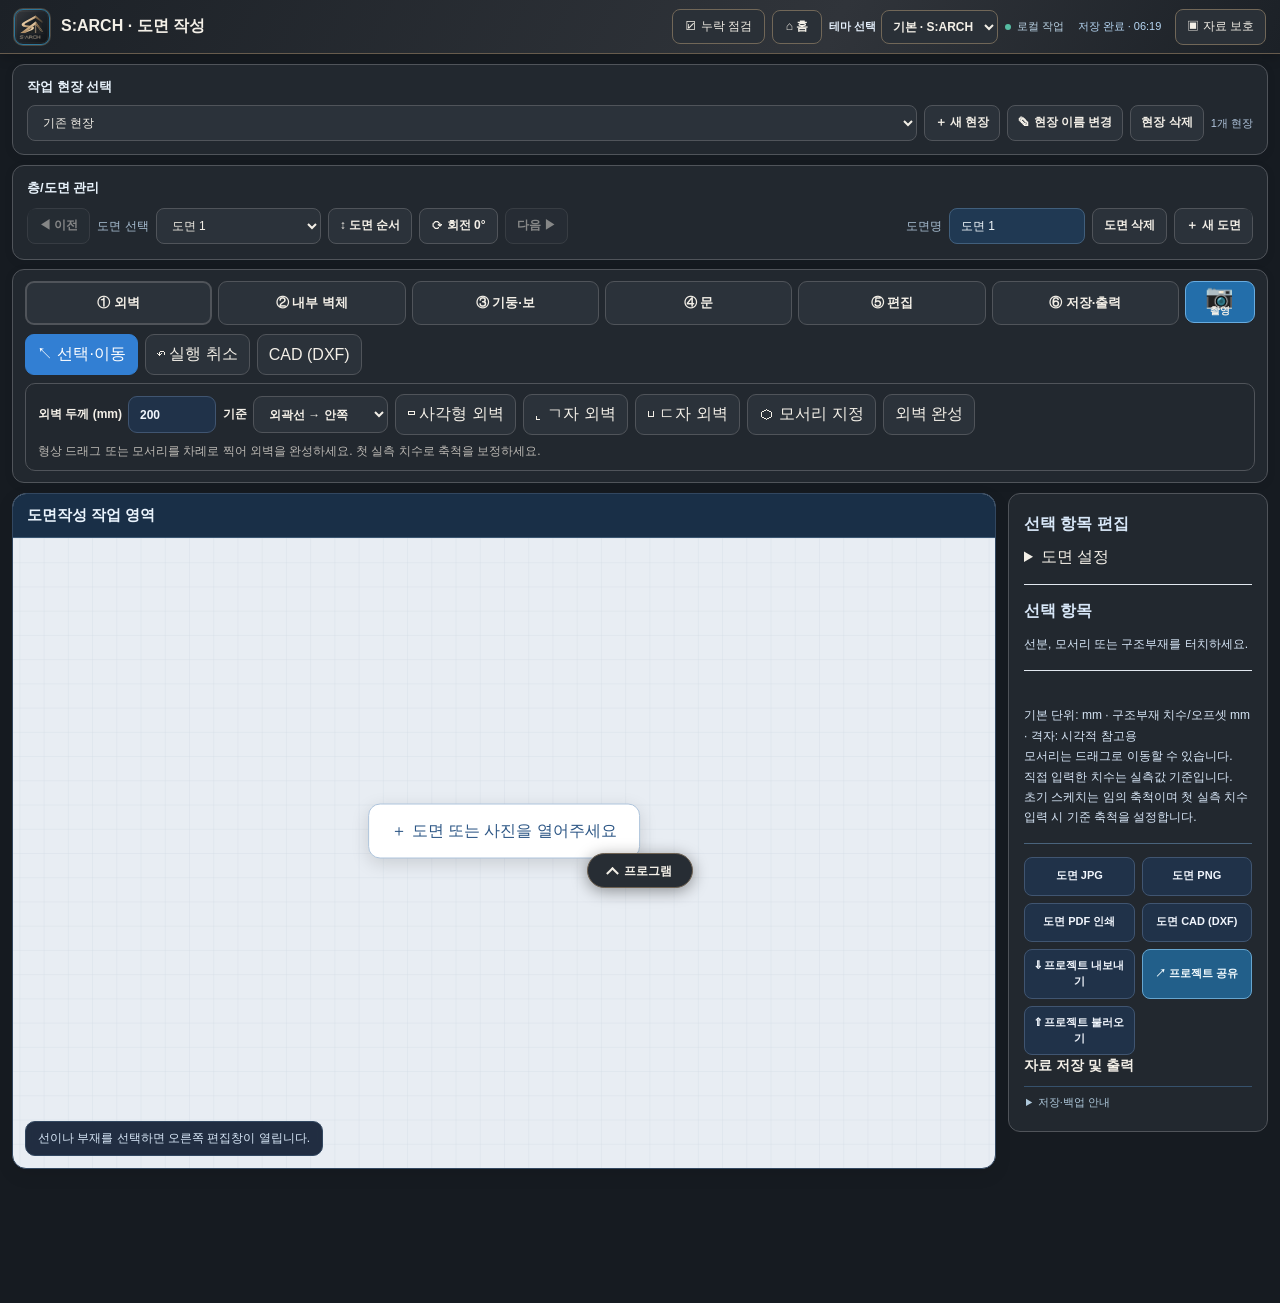
==== commit 6ef32fe6: "v241: fix detached drawing controls and stabilize theme header layout" ====
--- a/drawing/index.html
+++ b/drawing/index.html
@@ -288,7 +288,7 @@
 }
 function render(){updateGridBackdrop();shape.innerHTML='';doorsLayer.innerHTML='';overlays.innerHTML='';const currentSheet=sheets.find(x=>x.id===sheetId);if(currentSheet?.background){svgEl('image',{href:currentSheet.background,x:0,y:0,width:900,height:650,preserveAspectRatio:'xMidYMid meet',transform:'rotate('+((currentSheet.rotation||0)%360)+' 450 325)','pointer-events':'none'});} paths.forEach((path,pi)=>{let pts=path.pts;if(!pts.length)return;if(path.kind==='annotation'){renderSarchAnnotation(path);return}let coords=pts.map(p=>`${p.x},${p.y}`).join(' '),isPoly=path.kind==='polygon'||(path.kind==='wall'&&path.pts.length>=3);if(path.kind==='wall'){
  for(const loop of wallLoops(path))svgEl('polygon',{points:loop.map(v=>v.x+','+v.y).join(' '),fill:'none',stroke:path.color||'#2563eb','stroke-width':2,'stroke-linejoin':'miter','pointer-events':'none'});
-}else svgEl(isPoly&&path.closed?'polygon':'polyline',{points:coords,fill:'none',stroke:path.color||'#2563eb','stroke-width':path.inkWidth||3,'stroke-opacity':path.inkOpacity??1,'data-sarch-ink':path.sarchInk?'1':'0','stroke-linejoin':path.sarchInk?'round':'miter','stroke-linecap':path.sarchInk?'round':'butt','pointer-events':'none'});let n=path.closed?pts.length:pts.length-1;for(let i=0;i<n;i++){let [a,b]=seg(path,i);let mid=0;if(path.kind==='wall'){const [l,r]=wallOffsets(path);mid=(l+r)/2}const normal=wallNormal(a,b)||{x:0,y:0};svgEl('line',{x1:a.x+normal.x*mid,y1:a.y+normal.y*mid,x2:b.x+normal.x*mid,y2:b.y+normal.y*mid,stroke:'transparent','stroke-width':Math.max(16,path.kind==='wall'?(path.thickness||200)/unitScale+10:16),'data-path':pi,'data-edge':i});if(selected?.type==='edge'&&selected.pi===pi&&selected.i===i)svgEl('line',{x1:a.x,y1:a.y,x2:b.x,y2:b.y,stroke:'#f59e0b','stroke-width':4,'pointer-events':'none'});if(measured&&selected?.pi===pi){let t=svgEl('text',{x:(a.x+b.x)/2,y:(a.y+b.y)/2-9,'font-size':13,'text-anchor':'middle',fill:'#334155','paint-order':'stroke',stroke:'#fff','stroke-width':4,'pointer-events':'none'});t.textContent=Math.round(segLen(path,i)).toLocaleString('ko-KR')}}if(isPoly&&(selected?.pi===pi||(tool==='points'&&pi===currentOpen())))pts.forEach((p,i)=>svgEl('circle',{cx:p.x,cy:p.y,r:6,fill:selected?.type==='vertex'&&selected.i===i?'#f59e0b':'white',stroke:'#2563eb','stroke-width':2.5,'data-path':pi,'data-vertex':i}));});renderMembers();renderDoors();if(preview&&preview.length>1)svgEl('polyline',{points:preview.map(p=>`${p.x},${p.y}`).join(' '),stroke:$('penColor').value,'stroke-width':2,'stroke-dasharray':'7 5',fill:'none','pointer-events':'none'},overlays);if(free.length>1)svgEl('polyline',{points:free.map(p=>`${p.x},${p.y}`).join(' '),stroke:$('penColor').value,'stroke-width':3,fill:'none','pointer-events':'none'},overlays);updatePanel();$('side').classList.toggle('visible',!!selected);$('status').textContent=tool==='free'?'펜을 0.65초 멈춰 직선 보정 후, 펜을 떼지 말고 움직여 각도를 조절하세요.':tool==='erase'?'회색 원이 지워지는 범위입니다.':tool==='beam'?'첫 번째 기둥과 두 번째 기둥을 차례로 터치하면 큰보가 연결됩니다.':tool==='points'?'빈 공간을 눌러 새 외곽을 그립니다. 기존 모서리는 잡고 이동할 수 있습니다. 시작점을 다시 누르면 닫힙니다.':tool==='door'?'문 폭과 열림 방향을 설정한 후 설치할 벽을 누르세요.':tool==='select'?'선이나 부재를 선택하면 오른쪽 편집창이 열립니다.':'그리기를 마치면 자동으로 선택 모드로 돌아갑니다.'}
+}else svgEl(isPoly&&path.closed?'polygon':'polyline',{points:coords,fill:'none',stroke:path.color||'#2563eb','stroke-width':path.inkWidth||3,'stroke-opacity':path.inkOpacity??1,'data-sarch-ink':path.sarchInk?'1':'0','stroke-linejoin':path.sarchInk?'round':'miter','stroke-linecap':path.sarchInk?'round':'butt','pointer-events':'none'});let n=path.closed?pts.length:pts.length-1;for(let i=0;i<n;i++){let [a,b]=seg(path,i);let mid=0;if(path.kind==='wall'){const [l,r]=wallOffsets(path);mid=(l+r)/2}const normal=wallNormal(a,b)||{x:0,y:0};svgEl('line',{x1:a.x+normal.x*mid,y1:a.y+normal.y*mid,x2:b.x+normal.x*mid,y2:b.y+normal.y*mid,stroke:'transparent','stroke-width':Math.max(16,path.kind==='wall'?(path.thickness||200)/unitScale+10:16),'data-path':pi,'data-edge':i});if(selected?.type==='edge'&&selected.pi===pi&&selected.i===i)svgEl('line',{x1:a.x,y1:a.y,x2:b.x,y2:b.y,stroke:'#f59e0b','stroke-width':4,'pointer-events':'none'});if(measured&&selected?.pi===pi){let t=svgEl('text',{x:(a.x+b.x)/2,y:(a.y+b.y)/2-9,'font-size':13,'text-anchor':'middle',fill:'#334155','paint-order':'stroke',stroke:'#fff','stroke-width':4,'pointer-events':'none'});t.textContent=Math.round(segLen(path,i)).toLocaleString('ko-KR')}}if(isPoly&&(selected?.pi===pi||(tool==='points'&&pi===currentOpen())))pts.forEach((p,i)=>svgEl('circle',{cx:p.x,cy:p.y,r:6,fill:selected?.type==='vertex'&&selected.i===i?'#f59e0b':'white',stroke:'#2563eb','stroke-width':2.5,'data-path':pi,'data-vertex':i}));});renderMembers();renderDoors();if(interaction?.type==='preset'&&preview&&preview.length>1){const k=interaction.kind,ext=['rect','lshape','ushape'].includes(k),pts=ext?presetPoints(k,interaction.start,interaction.end):[interaction.start,interaction.end];const p={...(k==='smallbeam'?{kind:'wall',thickness:250,wallAlign:'center'}:wallOptions(ext,pts)),pts,closed:ext};for(const loop of wallLoops(p))svgEl('polygon',{points:loop.map(v=>v.x+','+v.y).join(' '),stroke:$('penColor').value,'stroke-width':2,'stroke-dasharray':'7 5',fill:'none','pointer-events':'none'},overlays)}else if(preview&&preview.length>1)svgEl('polyline',{points:preview.map(p=>`${p.x},${p.y}`).join(' '),stroke:$('penColor').value,'stroke-width':2,'stroke-dasharray':'7 5',fill:'none','pointer-events':'none'},overlays);if(free.length>1)svgEl('polyline',{points:free.map(p=>`${p.x},${p.y}`).join(' '),stroke:$('penColor').value,'stroke-width':3,fill:'none','pointer-events':'none'},overlays);updatePanel();$('side').classList.toggle('visible',!!selected);$('status').textContent=tool==='free'?'펜을 0.65초 멈춰 직선 보정 후, 펜을 떼지 말고 움직여 각도를 조절하세요.':tool==='erase'?'회색 원이 지워지는 범위입니다.':tool==='beam'?'첫 번째 기둥과 두 번째 기둥을 차례로 터치하면 큰보가 연결됩니다.':tool==='points'?'빈 공간을 눌러 새 외곽을 그립니다. 기존 모서리는 잡고 이동할 수 있습니다. 시작점을 다시 누르면 닫힙니다.':tool==='door'?'문 폭과 열림 방향을 설정한 후 설치할 벽을 누르세요.':tool==='select'?'선이나 부재를 선택하면 오른쪽 편집창이 열립니다.':'그리기를 마치면 자동으로 선택 모드로 돌아갑니다.'}
 function renderSarchAnnotation(path){
  const p=path.pts[0],f=path.inkFormat||{},n=Number(f.size)||22,x=p.x+(Number(f.indent)||0)*n;
  const t=svgEl('text',{x,y:p.y,'dominant-baseline':'hanging','font-family':'Dotum,Arial,sans-serif','font-size':n,'font-weight':f.bold?'bold':'normal','font-style':f.italic?'italic':'normal','text-decoration':[f.underline?'underline':'',f.strike?'line-through':''].join(' ').trim()||'none','text-anchor':f.align==='center'?'middle':f.align==='right'?'end':'start',fill:path.color||'#26394a','pointer-events':'none','data-sarch-ink':'1'});
@@ -655,7 +655,7 @@
  if(document.readyState==='loading')document.addEventListener('DOMContentLoaded',arrange);
  else arrange();
 })();
-</script><script id="smetric-offline-v60">(function(){if(!('serviceWorker' in navigator)||location.protocol!=='https:')return;window.addEventListener('load',async()=>{try{await navigator.serviceWorker.register('/SEOB/seob-sw.js?v=239',{scope:'/SEOB/'});}catch(e){console.warn('SMETRIC offline setup:',e)}})})();</script><style id="smetric-v66-update-style">
+</script><script id="smetric-offline-v60">(function(){if(!('serviceWorker' in navigator)||location.protocol!=='https:')return;window.addEventListener('load',async()=>{try{await navigator.serviceWorker.register('/SEOB/seob-sw.js?v=241',{scope:'/SEOB/'});}catch(e){console.warn('SMETRIC offline setup:',e)}})})();</script><style id="smetric-v66-update-style">
 #smetric-v66-update{position:fixed;bottom:calc(12px + env(safe-area-inset-bottom,0px));left:50%;transform:translateX(-50%) translateY(16px);z-index:2147483646;max-width:min(90vw,370px);padding:9px 14px;border-radius:11px;background:rgba(24,47,63,.91);color:#e9fff5;box-shadow:0 6px 24px rgba(0,0,0,.16);font:500 12px/1.5 system-ui,sans-serif;text-align:center;pointer-events:none;opacity:0;transition:opacity .3s,transform .3s}
 #smetric-v66-update.visible{opacity:1;transform:translateX(-50%) translateY(0)}
 </style><script id="smetric-v66-auto-update">(function(){'use strict';
@@ -664,7 +664,7 @@
 function toast(message){if(shown)return;shown=true;let el=document.getElementById('smetric-v66-update');if(!el){el=document.createElement('div');el.id='smetric-v66-update';el.setAttribute('role','status');el.setAttribute('aria-live','polite');document.body.appendChild(el)}el.textContent=message;requestAnimationFrame(()=>el.classList.add('visible'));setTimeout(()=>{el.classList.remove('visible');setTimeout(()=>el.remove(),350)},4500)}
 function status(worker){return new Promise(resolve=>{if(!worker)return resolve(null);const ch=new MessageChannel();let timer=setTimeout(()=>resolve(null),4500);ch.port1.onmessage=e=>{clearTimeout(timer);resolve(e.data)};try{worker.postMessage({type:'SMETRIC_OFFLINE_STATUS'},[ch.port2])}catch(e){clearTimeout(timer);resolve(null)}})}
 async function run(){if(running||!navigator.onLine)return;running=true;try{
- const reg=await navigator.serviceWorker.register(BASE+'seob-sw.js?v=239',{scope:BASE,updateViaCache:'none'});
+ const reg=await navigator.serviceWorker.register(BASE+'seob-sw.js?v=241',{scope:BASE,updateViaCache:'none'});
  await reg.update();
  // New worker may be installing; only report success after it has activated and cached all files.
  let worker=reg.active;if(reg.installing){await new Promise(resolve=>{const w=reg.installing;const timeout=setTimeout(resolve,18000);w.addEventListener('statechange',()=>{if(w.state==='activated'||w.state==='redundant'){clearTimeout(timeout);resolve()}})});worker=reg.active}
@@ -733,13 +733,13 @@
 <script defer src="../sarch-quick-nav-v139.js?v=139"></script>
 
 <link rel="stylesheet" href="../sarch-workspace-v142.css?v=143">
-<link rel="stylesheet" href="../sarch-drawing-tools-v144.css?v=238">
+<link rel="stylesheet" href="../sarch-drawing-tools-v144.css?v=241">
 <script defer src="../sarch-transfer-v156.js?v=156"></script>
 <script defer src="../sarch-workspace-v142.js?v=161"></script>
 <link rel="stylesheet" href="../sarch-shell-v145.css?v=147">
 <script defer src="../sarch-shell-v145.js?v=145"></script>
-<script defer src="../sarch-drawing-tools-v144.js?v=238"></script>
-<link rel="stylesheet" href="../sarch-brand-v196.css"><link rel="stylesheet" href="../sarch-fandom-v198.css"><link rel="stylesheet" href="../sarch-global-theme-v206.css?v=239"><script defer src="../sarch-global-theme-v217.js?v=239"></script><link rel="stylesheet" href="../sarch-theme-v214.css?v=225"><script defer src="../sarch-theme-v214.js?v=225"></script><link rel="stylesheet" href="../sarch-ink-v233.css"><script src="../sarch-ink-v233.js"></script><script>
+<script defer src="../sarch-drawing-tools-v144.js?v=241"></script>
+<link rel="stylesheet" href="../sarch-brand-v196.css"><link rel="stylesheet" href="../sarch-fandom-v198.css"><link rel="stylesheet" href="../sarch-global-theme-v206.css?v=239"><script defer src="../sarch-global-theme-v217.js?v=241"></script><link rel="stylesheet" href="../sarch-theme-v214.css?v=241"><script defer src="../sarch-theme-v214.js?v=225"></script><link rel="stylesheet" href="../sarch-ink-v233.css"><script src="../sarch-ink-v233.js"></script><script>
 (function(){
 function isInk(p){return !!p.sarchInk&&(p.kind==='stroke'||p.kind==='polygon'||p.kind==='annotation')}
 function asStroke(p){
--- a/sarch-theme-v214.css
+++ b/sarch-theme-v214.css
@@ -350,3 +350,8 @@
  html.sarch-native-brand[data-module="home"] body.sarch-home-v139:is([data-theme="pokemon"],[data-theme="digimon"],[data-theme="marvel"]) .modules .module>.sarch-v214-scene:is([data-theme="pokemon"],[data-theme="digimon"],[data-theme="marvel"]){width:62%!important;height:calc(88% - 14px)!important;right:5px!important;bottom:7px!important}
 }
 }
+
+@media screen {
+html.sarch-native-brand:not([data-module="home"]) body:is([data-theme="shinchan"],[data-theme="pokemon"],[data-theme="digimon"],[data-theme="marvel"]) :is(.smetric-app-header,.sarch-protect) button[data-sarch214-ui]::before{position:absolute!important;left:2px!important;top:2px!important;width:10px!important;height:10px!important;margin:0!important;opacity:.7!important;pointer-events:none!important}
+}
+@media(min-width:760px) and (max-width:960px){html.sarch-native-brand:not([data-module="home"]) body .smetric-head-controls .sarch-global-picker{flex:0 0 auto!important;margin:0!important;gap:0!important}html.sarch-native-brand:not([data-module="home"]) body .smetric-head-controls .sarch-global-picker>span{display:none!important}html.sarch-native-brand:not([data-module="home"]) body .smetric-head-controls .sarch-global-picker select{width:88px!important;max-width:88px!important;min-width:0!important}}
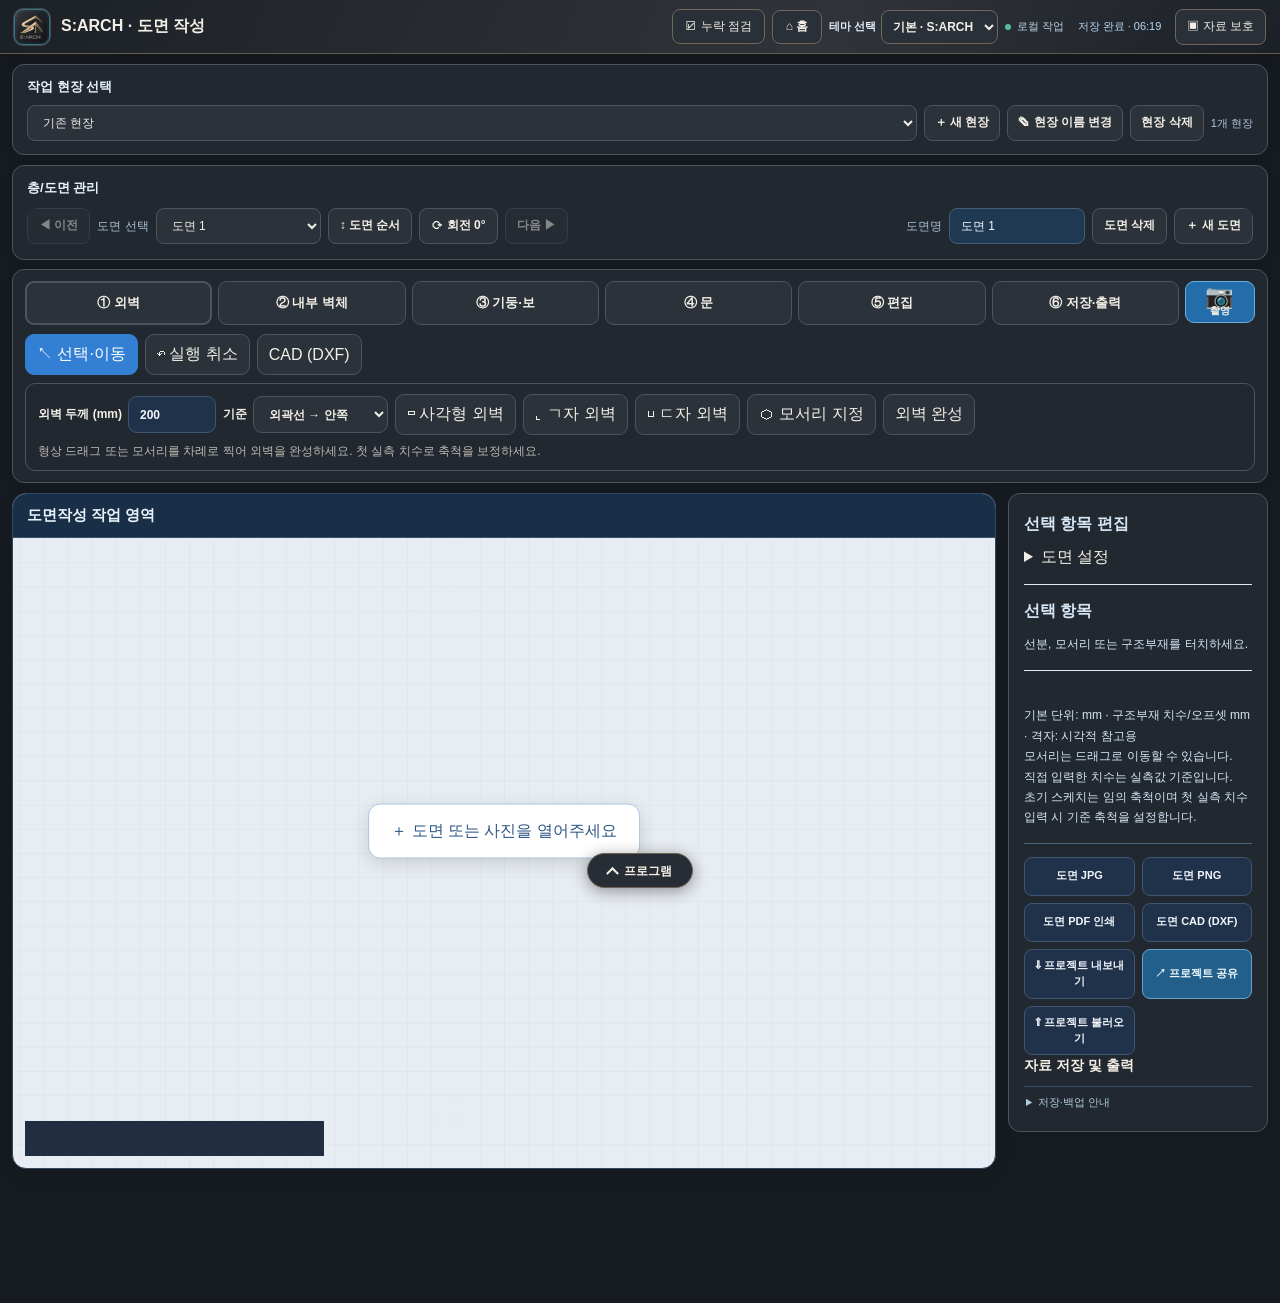
==== commit 3ca1c18d: "v243: apply approved illustrated mascot scenes across web and Android updates" ====
--- a/drawing/index.html
+++ b/drawing/index.html
@@ -655,7 +655,7 @@
  if(document.readyState==='loading')document.addEventListener('DOMContentLoaded',arrange);
  else arrange();
 })();
-</script><script id="smetric-offline-v60">(function(){if(!('serviceWorker' in navigator)||location.protocol!=='https:')return;window.addEventListener('load',async()=>{try{await navigator.serviceWorker.register('/SEOB/seob-sw.js?v=241',{scope:'/SEOB/'});}catch(e){console.warn('SMETRIC offline setup:',e)}})})();</script><style id="smetric-v66-update-style">
+</script><script id="smetric-offline-v60">(function(){if(!('serviceWorker' in navigator)||location.protocol!=='https:')return;window.addEventListener('load',async()=>{try{await navigator.serviceWorker.register('/SEOB/seob-sw.js?v=243',{scope:'/SEOB/'});}catch(e){console.warn('SMETRIC offline setup:',e)}})})();</script><style id="smetric-v66-update-style">
 #smetric-v66-update{position:fixed;bottom:calc(12px + env(safe-area-inset-bottom,0px));left:50%;transform:translateX(-50%) translateY(16px);z-index:2147483646;max-width:min(90vw,370px);padding:9px 14px;border-radius:11px;background:rgba(24,47,63,.91);color:#e9fff5;box-shadow:0 6px 24px rgba(0,0,0,.16);font:500 12px/1.5 system-ui,sans-serif;text-align:center;pointer-events:none;opacity:0;transition:opacity .3s,transform .3s}
 #smetric-v66-update.visible{opacity:1;transform:translateX(-50%) translateY(0)}
 </style><script id="smetric-v66-auto-update">(function(){'use strict';
@@ -664,7 +664,7 @@
 function toast(message){if(shown)return;shown=true;let el=document.getElementById('smetric-v66-update');if(!el){el=document.createElement('div');el.id='smetric-v66-update';el.setAttribute('role','status');el.setAttribute('aria-live','polite');document.body.appendChild(el)}el.textContent=message;requestAnimationFrame(()=>el.classList.add('visible'));setTimeout(()=>{el.classList.remove('visible');setTimeout(()=>el.remove(),350)},4500)}
 function status(worker){return new Promise(resolve=>{if(!worker)return resolve(null);const ch=new MessageChannel();let timer=setTimeout(()=>resolve(null),4500);ch.port1.onmessage=e=>{clearTimeout(timer);resolve(e.data)};try{worker.postMessage({type:'SMETRIC_OFFLINE_STATUS'},[ch.port2])}catch(e){clearTimeout(timer);resolve(null)}})}
 async function run(){if(running||!navigator.onLine)return;running=true;try{
- const reg=await navigator.serviceWorker.register(BASE+'seob-sw.js?v=241',{scope:BASE,updateViaCache:'none'});
+ const reg=await navigator.serviceWorker.register(BASE+'seob-sw.js?v=243',{scope:BASE,updateViaCache:'none'});
  await reg.update();
  // New worker may be installing; only report success after it has activated and cached all files.
  let worker=reg.active;if(reg.installing){await new Promise(resolve=>{const w=reg.installing;const timeout=setTimeout(resolve,18000);w.addEventListener('statechange',()=>{if(w.state==='activated'||w.state==='redundant'){clearTimeout(timeout);resolve()}})});worker=reg.active}
@@ -739,7 +739,7 @@
 <link rel="stylesheet" href="../sarch-shell-v145.css?v=147">
 <script defer src="../sarch-shell-v145.js?v=145"></script>
 <script defer src="../sarch-drawing-tools-v144.js?v=241"></script>
-<link rel="stylesheet" href="../sarch-brand-v196.css"><link rel="stylesheet" href="../sarch-fandom-v198.css"><link rel="stylesheet" href="../sarch-global-theme-v206.css?v=239"><script defer src="../sarch-global-theme-v217.js?v=241"></script><link rel="stylesheet" href="../sarch-theme-v214.css?v=241"><script defer src="../sarch-theme-v214.js?v=225"></script><link rel="stylesheet" href="../sarch-ink-v233.css"><script src="../sarch-ink-v233.js"></script><script>
+<link rel="stylesheet" href="../sarch-brand-v196.css"><link rel="stylesheet" href="../sarch-fandom-v198.css"><link rel="stylesheet" href="../sarch-global-theme-v206.css?v=243"><script defer src="../sarch-global-theme-v217.js?v=243"></script><link rel="stylesheet" href="../sarch-theme-v214.css?v=241"><script defer src="../sarch-theme-v214.js?v=225"></script><link rel="stylesheet" href="../sarch-ink-v233.css"><script src="../sarch-ink-v233.js"></script><script>
 (function(){
 function isInk(p){return !!p.sarchInk&&(p.kind==='stroke'||p.kind==='polygon'||p.kind==='annotation')}
 function asStroke(p){
--- a/sarch-global-theme-v206.css
+++ b/sarch-global-theme-v206.css
@@ -210,3 +210,17 @@
 html.sarch-native-brand:not([data-module="home"]) body .sarch-global-picker select{min-width:0!important;max-width:126px!important;padding:5px 7px!important}
 @media(max-width:700px){html.sarch-native-brand[data-module="home"][data-sarch-theme] body:is([data-theme="catcrew"],[data-theme="bearcrew"],[data-theme="penguincrew"]) .module .sarch-mascot-card{width:45%;height:72%;right:3%}html.sarch-native-brand:not([data-module="home"]) body .sarch-global-picker>span{display:none!important}}
 }
+
+/* v242 detailed task-specific mascot scenes. Keep complete equipment silhouettes in view. */
+@media screen{html.sarch-native-brand[data-module="home"][data-sarch-theme] body:is([data-theme="catcrew"],[data-theme="bearcrew"],[data-theme="penguincrew"]) .module .sarch-mascot-card{right:2%!important;bottom:3%!important;width:55%!important;height:88%!important;overflow:visible!important}html.sarch-native-brand[data-module="home"][data-sarch-theme] body:is([data-theme="catcrew"],[data-theme="bearcrew"],[data-theme="penguincrew"]) .module .sarch-mascot-card svg{overflow:visible!important}html.sarch-native-brand:not([data-module="home"]) body:is([data-theme="shinchan"],[data-theme="pokemon"],[data-theme="digimon"],[data-theme="marvel"]) #sarchDrawTabs144 #sm52FixedCamera.sarch-camera-tab-v145{background-image:var(--st-camera-icon)!important;background-color:var(--st-camera)!important;background-repeat:no-repeat!important;background-position:center 3px!important;background-size:24px 18px!important;color:var(--st-camInk)!important}}
+
+/* v243: approved full-resolution illustrated work scenes, blended into the card. */
+@media screen{
+html.sarch-native-brand[data-module="home"][data-sarch-theme] body:is([data-theme="catcrew"],[data-theme="bearcrew"],[data-theme="penguincrew"]) .module{position:relative!important;overflow:hidden!important;isolation:isolate!important}
+html.sarch-native-brand[data-module="home"][data-sarch-theme] body:is([data-theme="catcrew"],[data-theme="bearcrew"],[data-theme="penguincrew"]) .module .sarch-mascot-card{right:0!important;bottom:0!important;top:0!important;width:58%!important;height:100%!important;overflow:hidden!important;display:flex!important;justify-content:flex-end!important;align-items:center!important;background:linear-gradient(90deg,transparent,var(--sa-soft))!important}
+html.sarch-native-brand[data-module="home"][data-sarch-theme] body:is([data-theme="catcrew"],[data-theme="bearcrew"],[data-theme="penguincrew"]) .module .sarch-mascot-card .sarch-mascot-scene-v243{display:block!important;width:auto!important;height:100%!important;max-width:100%!important;object-fit:contain!important;object-position:right center!important;mask-image:linear-gradient(90deg,transparent 0%,#000 13%,#000 100%)!important;pointer-events:none!important}
+html.sarch-native-brand[data-module="home"][data-sarch-theme] body:is([data-theme="catcrew"],[data-theme="bearcrew"],[data-theme="penguincrew"]) .module :is(h2,p){max-width:49%!important;overflow-wrap:normal!important;word-break:keep-all!important}
+html.sarch-native-brand[data-module="home"][data-sarch-theme] body:is([data-theme="catcrew"],[data-theme="bearcrew"],[data-theme="penguincrew"]) .module .sarch-card-index{background:var(--sa-panel)!important;color:var(--sa-text)!important;border-radius:4px;padding:3px 5px!important}
+.smetric-app-header .sarch-mascot-header .sarch-mascot-scene-v243{display:block!important;width:100%!important;height:100%!important;object-fit:contain!important;object-position:center!important;border-radius:5px;pointer-events:none!important}
+@media(max-width:700px){html.sarch-native-brand[data-module="home"][data-sarch-theme] body:is([data-theme="catcrew"],[data-theme="bearcrew"],[data-theme="penguincrew"]) .module .sarch-mascot-card{width:52%!important}}
+}
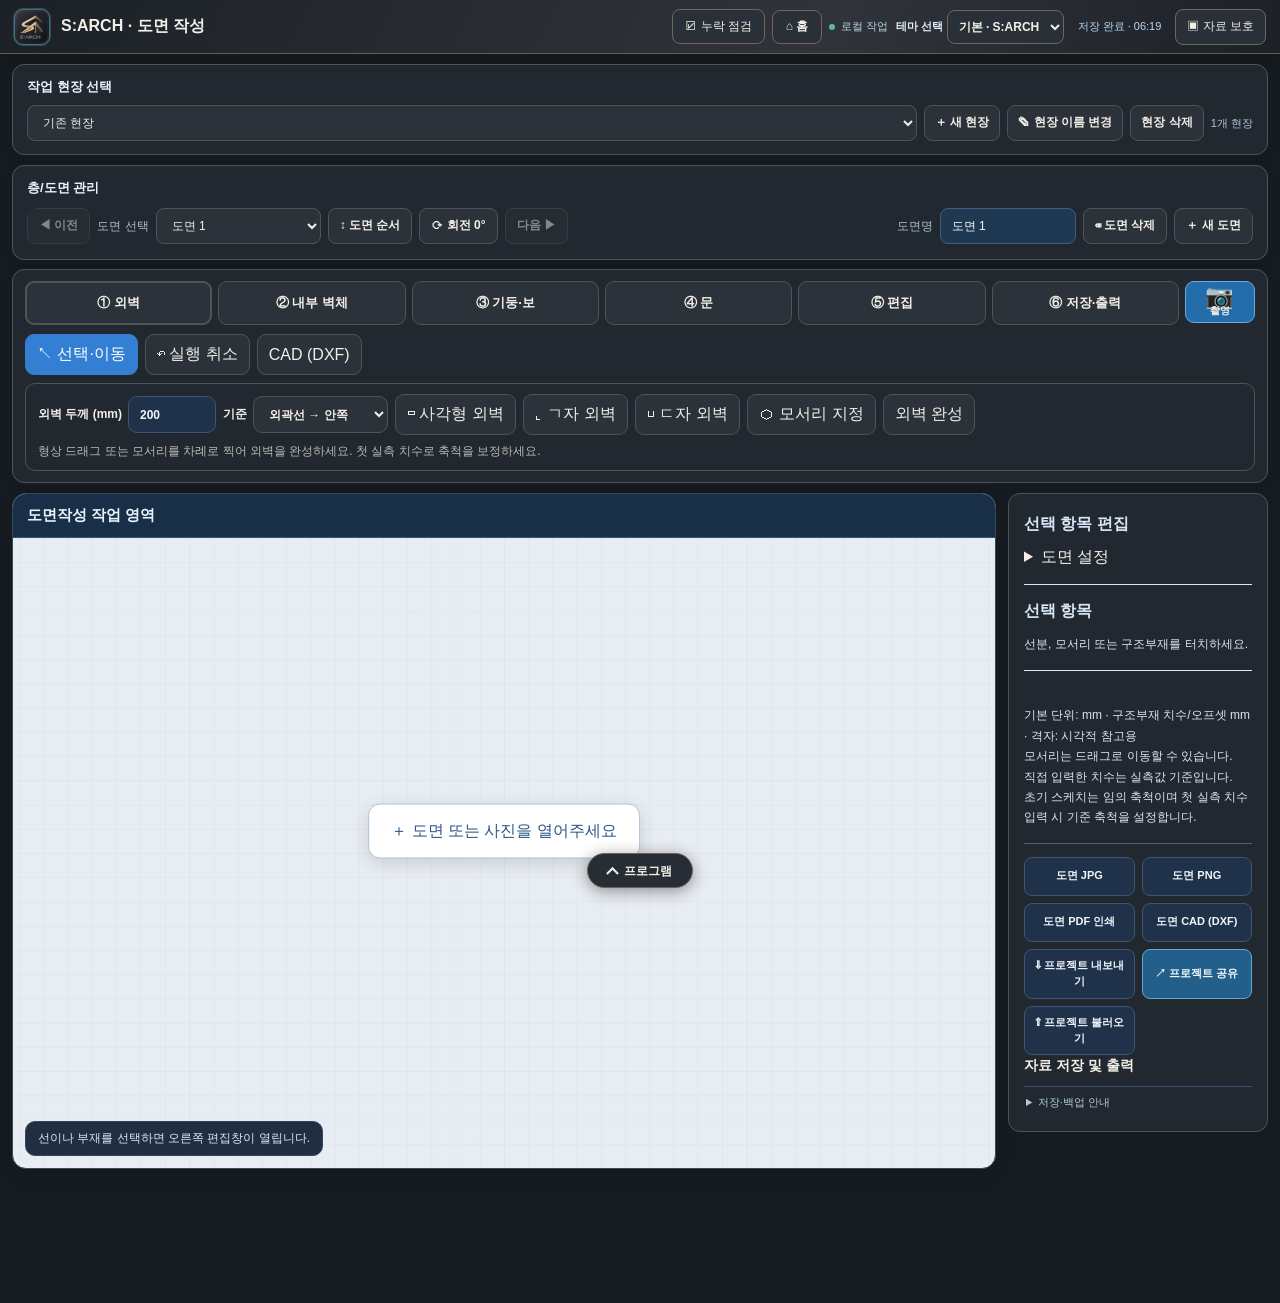
==== commit 5a03c83b: "v244: retire all three inspection mascot themes and unused assets" ====
--- a/drawing/index.html
+++ b/drawing/index.html
@@ -655,7 +655,7 @@
  if(document.readyState==='loading')document.addEventListener('DOMContentLoaded',arrange);
  else arrange();
 })();
-</script><script id="smetric-offline-v60">(function(){if(!('serviceWorker' in navigator)||location.protocol!=='https:')return;window.addEventListener('load',async()=>{try{await navigator.serviceWorker.register('/SEOB/seob-sw.js?v=243',{scope:'/SEOB/'});}catch(e){console.warn('SMETRIC offline setup:',e)}})})();</script><style id="smetric-v66-update-style">
+</script><script id="smetric-offline-v60">(function(){if(!('serviceWorker' in navigator)||location.protocol!=='https:')return;window.addEventListener('load',async()=>{try{await navigator.serviceWorker.register('/SEOB/seob-sw.js?v=244',{scope:'/SEOB/'});}catch(e){console.warn('SMETRIC offline setup:',e)}})})();</script><style id="smetric-v66-update-style">
 #smetric-v66-update{position:fixed;bottom:calc(12px + env(safe-area-inset-bottom,0px));left:50%;transform:translateX(-50%) translateY(16px);z-index:2147483646;max-width:min(90vw,370px);padding:9px 14px;border-radius:11px;background:rgba(24,47,63,.91);color:#e9fff5;box-shadow:0 6px 24px rgba(0,0,0,.16);font:500 12px/1.5 system-ui,sans-serif;text-align:center;pointer-events:none;opacity:0;transition:opacity .3s,transform .3s}
 #smetric-v66-update.visible{opacity:1;transform:translateX(-50%) translateY(0)}
 </style><script id="smetric-v66-auto-update">(function(){'use strict';
@@ -664,7 +664,7 @@
 function toast(message){if(shown)return;shown=true;let el=document.getElementById('smetric-v66-update');if(!el){el=document.createElement('div');el.id='smetric-v66-update';el.setAttribute('role','status');el.setAttribute('aria-live','polite');document.body.appendChild(el)}el.textContent=message;requestAnimationFrame(()=>el.classList.add('visible'));setTimeout(()=>{el.classList.remove('visible');setTimeout(()=>el.remove(),350)},4500)}
 function status(worker){return new Promise(resolve=>{if(!worker)return resolve(null);const ch=new MessageChannel();let timer=setTimeout(()=>resolve(null),4500);ch.port1.onmessage=e=>{clearTimeout(timer);resolve(e.data)};try{worker.postMessage({type:'SMETRIC_OFFLINE_STATUS'},[ch.port2])}catch(e){clearTimeout(timer);resolve(null)}})}
 async function run(){if(running||!navigator.onLine)return;running=true;try{
- const reg=await navigator.serviceWorker.register(BASE+'seob-sw.js?v=243',{scope:BASE,updateViaCache:'none'});
+ const reg=await navigator.serviceWorker.register(BASE+'seob-sw.js?v=244',{scope:BASE,updateViaCache:'none'});
  await reg.update();
  // New worker may be installing; only report success after it has activated and cached all files.
  let worker=reg.active;if(reg.installing){await new Promise(resolve=>{const w=reg.installing;const timeout=setTimeout(resolve,18000);w.addEventListener('statechange',()=>{if(w.state==='activated'||w.state==='redundant'){clearTimeout(timeout);resolve()}})});worker=reg.active}
@@ -739,7 +739,7 @@
 <link rel="stylesheet" href="../sarch-shell-v145.css?v=147">
 <script defer src="../sarch-shell-v145.js?v=145"></script>
 <script defer src="../sarch-drawing-tools-v144.js?v=241"></script>
-<link rel="stylesheet" href="../sarch-brand-v196.css"><link rel="stylesheet" href="../sarch-fandom-v198.css"><link rel="stylesheet" href="../sarch-global-theme-v206.css?v=243"><script defer src="../sarch-global-theme-v217.js?v=243"></script><link rel="stylesheet" href="../sarch-theme-v214.css?v=241"><script defer src="../sarch-theme-v214.js?v=225"></script><link rel="stylesheet" href="../sarch-ink-v233.css"><script src="../sarch-ink-v233.js"></script><script>
+<link rel="stylesheet" href="../sarch-brand-v196.css"><link rel="stylesheet" href="../sarch-fandom-v198.css"><link rel="stylesheet" href="../sarch-global-theme-v206.css?v=244"><script defer src="../sarch-global-theme-v217.js?v=244"></script><link rel="stylesheet" href="../sarch-theme-v214.css?v=241"><script defer src="../sarch-theme-v214.js?v=225"></script><link rel="stylesheet" href="../sarch-ink-v233.css"><script src="../sarch-ink-v233.js"></script><script>
 (function(){
 function isInk(p){return !!p.sarchInk&&(p.kind==='stroke'||p.kind==='polygon'||p.kind==='annotation')}
 function asStroke(p){
--- a/sarch-global-theme-v206.css
+++ b/sarch-global-theme-v206.css
@@ -189,38 +189,17 @@
 html.sarch-native-brand body:is([data-theme="terminal"],[data-theme="terracotta"]) #sarchQuickDock .sarch-dock-panel a svg{color:inherit!important}
 }
 
-/* v239: keep icon artwork visible and provide original gentle mascot palettes. */
-@media screen{
-html.sarch-native-brand body[data-theme="catcrew"]{--sa-bg:#ede1d5;--sa-panel:#fff8ef;--sa-soft:#e3c9b6;--sa-field:#fffdf8;--sa-text:#523e38;--sa-muted:#705b53;--sa-line:#b69e8d;--sa-accent:#426f65;--sa-head1:#42675e;--sa-head2:#d9e9d9;--sa-headtext:#fff6eb}
-html.sarch-native-brand body[data-theme="bearcrew"]{--sa-bg:#e5e9f4;--sa-panel:#faf8f0;--sa-soft:#ccd6eb;--sa-field:#fffdf9;--sa-text:#403f51;--sa-muted:#62647a;--sa-line:#a4afc4;--sa-accent:#485d8a;--sa-head1:#495d83;--sa-head2:#e7d7b9;--sa-headtext:#fff8e7}
-html.sarch-native-brand body[data-theme="penguincrew"]{--sa-bg:#d7e7ef;--sa-panel:#f8fcfd;--sa-soft:#bfd8e7;--sa-field:#fff;--sa-text:#2c465b;--sa-muted:#526b7e;--sa-line:#94b1c4;--sa-accent:#2f6688;--sa-head1:#315775;--sa-head2:#b9d9eb;--sa-headtext:#eefaff}
-html.sarch-native-brand body:is([data-theme="catcrew"],[data-theme="bearcrew"],[data-theme="penguincrew"]) :is(.smetric-app-header,.sm-topbar,.header){background:var(--sa-head1)!important;border-color:var(--sa-head2)!important;color:var(--sa-headtext)!important}
-html.sarch-native-brand body:is([data-theme="catcrew"],[data-theme="bearcrew"],[data-theme="penguincrew"]) :is(.smetric-app-header,.sm-topbar,.header) :is(button,select,a.smetric-home,a.home){background:var(--sa-head1)!important;border-color:var(--sa-head2)!important;color:var(--sa-headtext)!important}
-html.sarch-native-brand body:is([data-theme="catcrew"],[data-theme="bearcrew"],[data-theme="penguincrew"]) :is(.smetric-brand,.header .identity strong,.header small,.sarch-global-picker){color:var(--sa-headtext)!important}
-html.sarch-native-brand[data-module="home"][data-sarch-theme] body:is([data-theme="catcrew"],[data-theme="bearcrew"],[data-theme="penguincrew"]) .module .art{visibility:hidden!important}
-html.sarch-native-brand[data-module="home"][data-sarch-theme] body:is([data-theme="catcrew"],[data-theme="bearcrew"],[data-theme="penguincrew"]) .module .sarch-mascot-card{position:absolute;right:4%;bottom:4%;width:48%;height:77%;z-index:1;pointer-events:none}
-html.sarch-native-brand[data-module="home"][data-sarch-theme] body:is([data-theme="catcrew"],[data-theme="bearcrew"],[data-theme="penguincrew"]) .module .sarch-mascot-card svg{width:100%;height:100%;display:block;overflow:visible}
-html.sarch-native-brand[data-module="home"][data-sarch-theme] body:is([data-theme="catcrew"],[data-theme="bearcrew"],[data-theme="penguincrew"]) .module :is(h2,p,.module-icon,.sarch-card-index,.arrow){position:relative;z-index:2}
-html.sarch-native-brand[data-module="home"][data-sarch-theme] body:is([data-theme="catcrew"],[data-theme="bearcrew"],[data-theme="penguincrew"]) .module .sarch-card-index{position:absolute!important}
-html.sarch-native-brand[data-module="home"][data-sarch-theme] body:is([data-theme="terminal"],[data-theme="terracotta"],[data-theme="catcrew"],[data-theme="bearcrew"],[data-theme="penguincrew"]) .module:is(.teal,.violet) .module-icon{background-image:none!important;background-color:var(--sa-head1)!important;color:var(--sa-headtext)!important}
-html.sarch-native-brand[data-module="home"][data-sarch-theme] body:is([data-theme="terminal"],[data-theme="terracotta"],[data-theme="catcrew"],[data-theme="bearcrew"],[data-theme="penguincrew"]) .module:is(.teal,.violet) .module-icon>svg{visibility:visible!important;display:block!important;color:inherit!important}
+/* v239: keep icon artwork visible and preserve theme selection. */
+@media screen{
+html.sarch-native-brand[data-module="home"][data-sarch-theme] body:is([data-theme="terminal"],[data-theme="terracotta"]) .module:is(.teal,.violet) .module-icon{background-image:none!important;background-color:var(--sa-head1)!important;color:var(--sa-headtext)!important}
+html.sarch-native-brand[data-module="home"][data-sarch-theme] body:is([data-theme="terminal"],[data-theme="terracotta"]) .module:is(.teal,.violet) .module-icon>svg{visibility:visible!important;display:block!important;color:inherit!important}
 html.sarch-native-brand body .sarch-global-picker{position:relative!important;z-index:30!important;pointer-events:auto!important}
 html.sarch-native-brand body .sarch-global-picker select{pointer-events:auto!important;cursor:pointer!important}
 html.sarch-native-brand:not([data-module="home"]) body .sarch-global-picker{gap:4px!important;font-size:11px!important}
 html.sarch-native-brand:not([data-module="home"]) body .sarch-global-picker select{min-width:0!important;max-width:126px!important;padding:5px 7px!important}
-@media(max-width:700px){html.sarch-native-brand[data-module="home"][data-sarch-theme] body:is([data-theme="catcrew"],[data-theme="bearcrew"],[data-theme="penguincrew"]) .module .sarch-mascot-card{width:45%;height:72%;right:3%}html.sarch-native-brand:not([data-module="home"]) body .sarch-global-picker>span{display:none!important}}
-}
-
-/* v242 detailed task-specific mascot scenes. Keep complete equipment silhouettes in view. */
-@media screen{html.sarch-native-brand[data-module="home"][data-sarch-theme] body:is([data-theme="catcrew"],[data-theme="bearcrew"],[data-theme="penguincrew"]) .module .sarch-mascot-card{right:2%!important;bottom:3%!important;width:55%!important;height:88%!important;overflow:visible!important}html.sarch-native-brand[data-module="home"][data-sarch-theme] body:is([data-theme="catcrew"],[data-theme="bearcrew"],[data-theme="penguincrew"]) .module .sarch-mascot-card svg{overflow:visible!important}html.sarch-native-brand:not([data-module="home"]) body:is([data-theme="shinchan"],[data-theme="pokemon"],[data-theme="digimon"],[data-theme="marvel"]) #sarchDrawTabs144 #sm52FixedCamera.sarch-camera-tab-v145{background-image:var(--st-camera-icon)!important;background-color:var(--st-camera)!important;background-repeat:no-repeat!important;background-position:center 3px!important;background-size:24px 18px!important;color:var(--st-camInk)!important}}
-
-/* v243: approved full-resolution illustrated work scenes, blended into the card. */
-@media screen{
-html.sarch-native-brand[data-module="home"][data-sarch-theme] body:is([data-theme="catcrew"],[data-theme="bearcrew"],[data-theme="penguincrew"]) .module{position:relative!important;overflow:hidden!important;isolation:isolate!important}
-html.sarch-native-brand[data-module="home"][data-sarch-theme] body:is([data-theme="catcrew"],[data-theme="bearcrew"],[data-theme="penguincrew"]) .module .sarch-mascot-card{right:0!important;bottom:0!important;top:0!important;width:58%!important;height:100%!important;overflow:hidden!important;display:flex!important;justify-content:flex-end!important;align-items:center!important;background:linear-gradient(90deg,transparent,var(--sa-soft))!important}
-html.sarch-native-brand[data-module="home"][data-sarch-theme] body:is([data-theme="catcrew"],[data-theme="bearcrew"],[data-theme="penguincrew"]) .module .sarch-mascot-card .sarch-mascot-scene-v243{display:block!important;width:auto!important;height:100%!important;max-width:100%!important;object-fit:contain!important;object-position:right center!important;mask-image:linear-gradient(90deg,transparent 0%,#000 13%,#000 100%)!important;pointer-events:none!important}
-html.sarch-native-brand[data-module="home"][data-sarch-theme] body:is([data-theme="catcrew"],[data-theme="bearcrew"],[data-theme="penguincrew"]) .module :is(h2,p){max-width:49%!important;overflow-wrap:normal!important;word-break:keep-all!important}
-html.sarch-native-brand[data-module="home"][data-sarch-theme] body:is([data-theme="catcrew"],[data-theme="bearcrew"],[data-theme="penguincrew"]) .module .sarch-card-index{background:var(--sa-panel)!important;color:var(--sa-text)!important;border-radius:4px;padding:3px 5px!important}
-.smetric-app-header .sarch-mascot-header .sarch-mascot-scene-v243{display:block!important;width:100%!important;height:100%!important;object-fit:contain!important;object-position:center!important;border-radius:5px;pointer-events:none!important}
-@media(max-width:700px){html.sarch-native-brand[data-module="home"][data-sarch-theme] body:is([data-theme="catcrew"],[data-theme="bearcrew"],[data-theme="penguincrew"]) .module .sarch-mascot-card{width:52%!important}}
-}
+@media(max-width:700px){html.sarch-native-brand:not([data-module="home"]) body .sarch-global-picker>span{display:none!important}}
+}
+
+/* v242 drawing camera theme correction. */
+@media screen{html.sarch-native-brand:not([data-module="home"]) body:is([data-theme="shinchan"],[data-theme="pokemon"],[data-theme="digimon"],[data-theme="marvel"]) #sarchDrawTabs144 #sm52FixedCamera.sarch-camera-tab-v145{background-image:var(--st-camera-icon)!important;background-color:var(--st-camera)!important;background-repeat:no-repeat!important;background-position:center 3px!important;background-size:24px 18px!important;color:var(--st-camInk)!important}}
+
